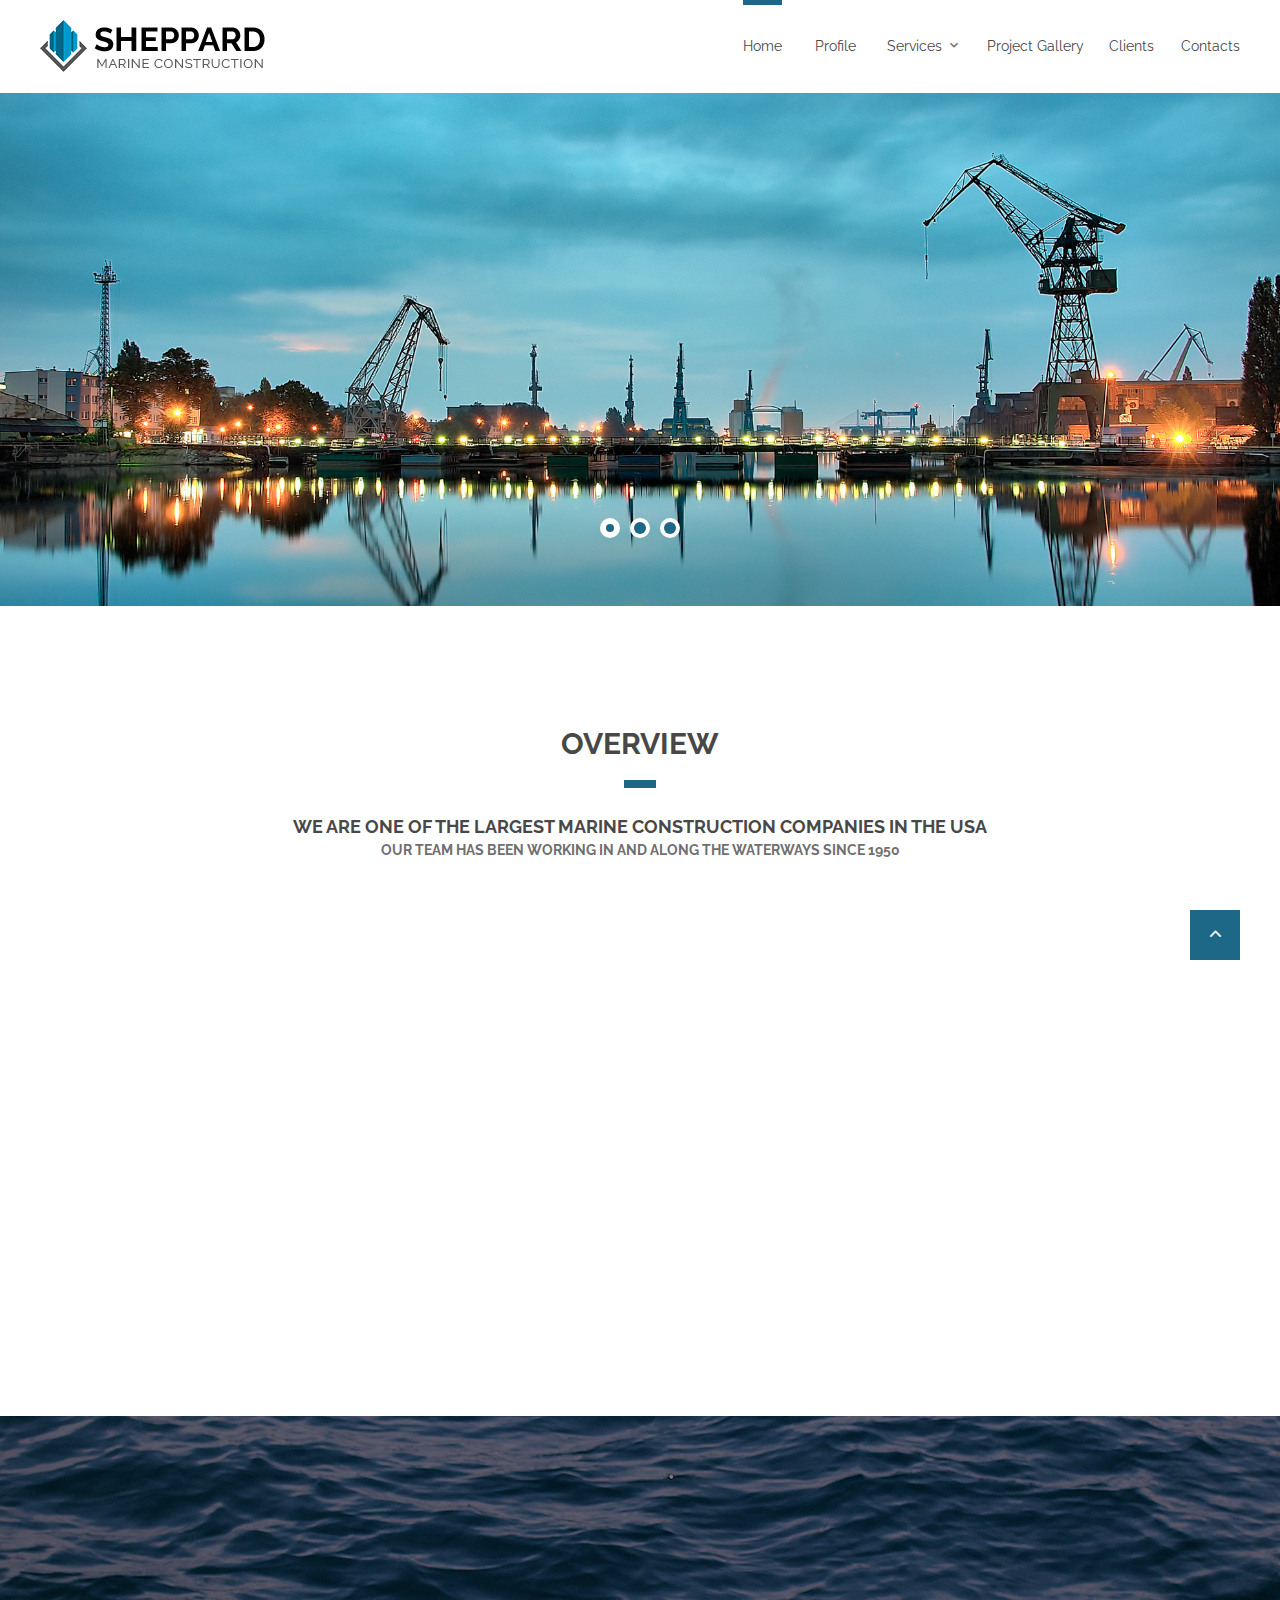
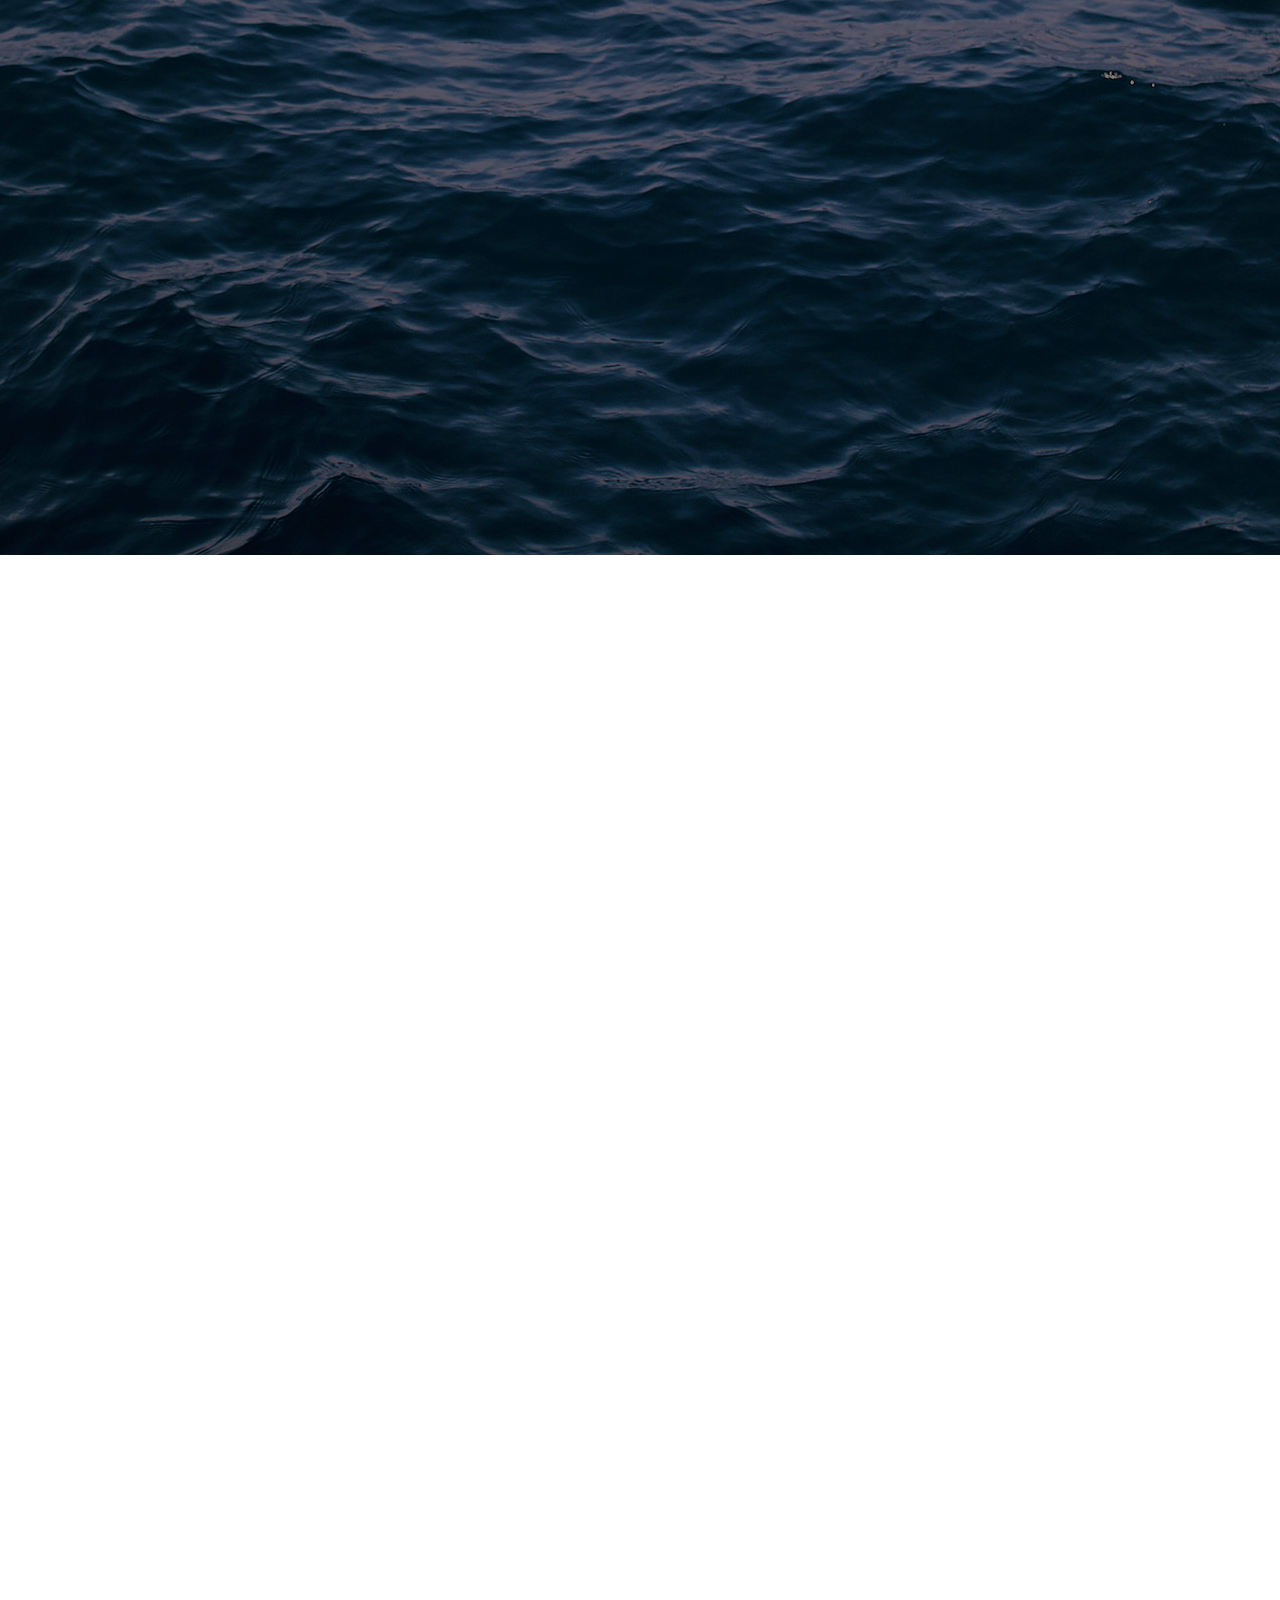
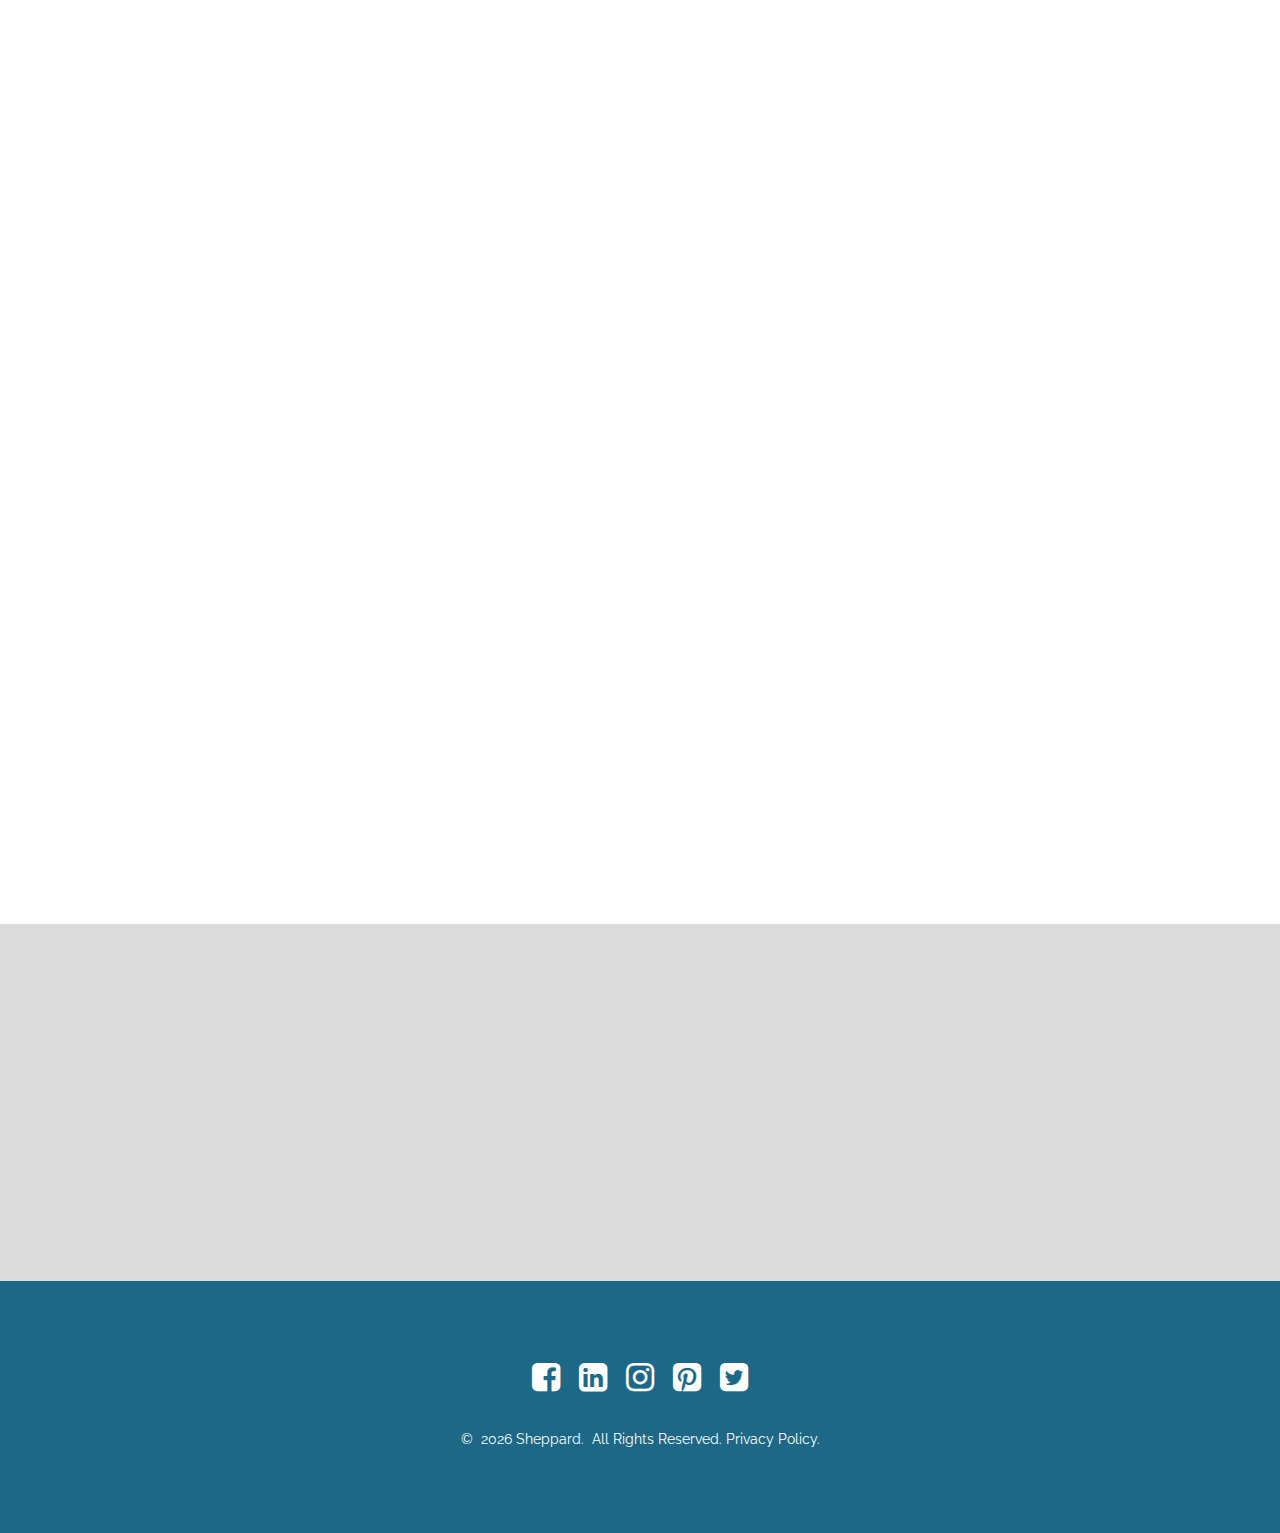
==== index.html @ fbad71cb "update" ====
<!DOCTYPE html>
<html class="wide wow-animation" lang="en">
  <head>
    <title>Home</title>
    <meta charset="utf-8">
    <meta name="viewport" content="width=device-width, height=device-height, initial-scale=1.0">
    <meta http-equiv="X-UA-Compatible" content="IE=edge">
    <link rel="icon" href="images/favicon.ico" type="image/x-icon">
    <link rel="stylesheet" type="text/css" href="https://fonts.googleapis.com/css?family=Roboto+Condensed:400italic%7CRaleway:400,700">
    <link rel="stylesheet" href="css/bootstrap.css">
    <link rel="stylesheet" href="css/fonts.css">
    <link rel="stylesheet" href="css/style.css">
    <style>.ie-panel{display: none;background: #212121;padding: 10px 0;box-shadow: 3px 3px 5px 0 rgba(0,0,0,.3);clear: both;text-align:center;position: relative;z-index: 1;} html.ie-10 .ie-panel, html.lt-ie-10 .ie-panel {display: block;}</style>
  </head>
  <body>
    <div class="ie-panel"><a href="http://windows.microsoft.com/en-US/internet-explorer/"><img src="images/ie8-panel/warning_bar_0000_us.jpg" height="42" width="820" alt="You are using an outdated browser. For a faster, safer browsing experience, upgrade for free today."></a></div>
    <div class="preloader">
      <div class="preloader-body">
        <div class="cssload-container">
          <div class="cssload-speeding-wheel"></div>
        </div>
        <p>Loading...</p>
      </div>
    </div>
    <div class="page">
      <!--Header-->
      <header class="section page-header">
        <!--RD Navbar-->
        <div class="rd-navbar-wrap">
          <nav class="rd-navbar rd-navbar-classic" data-layout="rd-navbar-fixed" data-sm-layout="rd-navbar-fixed" data-md-layout="rd-navbar-fixed" data-md-device-layout="rd-navbar-fixed" data-lg-layout="rd-navbar-static" data-lg-device-layout="rd-navbar-static" data-xl-layout="rd-navbar-static" data-xl-device-layout="rd-navbar-static" data-lg-stick-up-offset="46px" data-xl-stick-up-offset="46px" data-xxl-stick-up-offset="46px" data-lg-stick-up="true" data-xl-stick-up="true" data-xxl-stick-up="true">
            <div class="rd-navbar-main-outer">
              <div class="rd-navbar-main">
                <!--RD Navbar Panel-->
                <div class="rd-navbar-panel">
                  <!--RD Navbar Toggle-->
                  <button class="rd-navbar-toggle" data-rd-navbar-toggle=".rd-navbar-nav-wrap"><span></span></button>
                  <!--RD Navbar Brand-->
                  <div class="rd-navbar-brand">
                    <!--Brand--><a class="brand" href="index.html"><img class="brand-logo-dark" src="images/logo-default-225x52.png" alt="" width="112" height="26"/><img class="brand-logo-light" src="images/logo-default-225x52.png" alt="" width="112" height="26"/></a>
                  </div>
                </div>
                <div class="rd-navbar-main-element">
                  <div class="rd-navbar-nav-wrap">
                    <ul class="rd-navbar-nav">
                      <li class="rd-nav-item active"><a class="rd-nav-link" href="index.html">Home</a>
                      </li>
                      <li class="rd-nav-item"><a class="rd-nav-link" href="profile.html">Profile</a>
                      </li>
                      <li class="rd-nav-item"><a class="rd-nav-link" href="services.html">Services</a>
                        <ul class="rd-menu rd-navbar-dropdown">
                          <li class="rd-dropdown-item"><a class="rd-dropdown-link" href="privacy-policy.html">Privacy Policy</a>
                          </li>
                          <li class="rd-dropdown-item"><a class="rd-dropdown-link" href="#">News</a>
                          </li>
                          <li class="rd-dropdown-item"><a class="rd-dropdown-link" href="#">Event</a>
                          </li>
                          <li class="rd-dropdown-item"><a class="rd-dropdown-link" href="#">Prices</a>
                          </li>
                        </ul>
                      </li>
                      <li class="rd-nav-item"><a class="rd-nav-link" href="project-gallery.html">Project Gallery</a>
                      </li>
                      <li class="rd-nav-item"><a class="rd-nav-link" href="clients.html">Clients</a>
                      </li>
                      <li class="rd-nav-item"><a class="rd-nav-link" href="contacts.html">Contacts</a>
                      </li>
                    </ul>
                  </div>
                </div>
              </div>
            </div>
          </nav>
        </div>
      </header>
      <!--Swiper-->
      <section class="section swiper-container swiper-slider swiper-slider-1 swiper-slider-simple" data-loop="true" data-autoplay="5000" data-simulate-touch="false" data-nav="false">
        <div class="swiper-wrapper text-center">
          <div class="swiper-slide context-dark" data-slide-bg="images/slide-1-1980x915.jpg"></div>
          <div class="swiper-slide context-dark" data-slide-bg="images/slide-2-1980x915.jpg"></div>
          <div class="swiper-slide context-dark" data-slide-bg="images/slide-3-1980x915.jpg"></div>
        </div>
        <!--Swiper Pagination-->
        <div class="swiper-pagination"></div>
      </section>
      <!-- Overview-->
      <section class="section section-lg">
        <div class="container">
          <div class="row justify-content-center">
            <div class="col-lg-8 col-md-10 col-12 text-center">
              <h2 class="heading-divided d-inline-block wow fadeInRight">overview</h2>
              <h4 class="offset-top-25 wow fadeInLeft" data-wow-delay="0.1s">We are one of the largest marine construction companies in the USA</h4>
              <h6 class="text-gray-light wow fadeInRight" data-wow-delay="0.2s">Our team has been working in and along the waterways since 1950</h6>
              <p class="offset-top-40 wow fadeInLeft" data-wow-delay="0.3s">Sheppard’s water- and land-based solutions strengthen the country’s infrastructure through well-built ports, bridges, and tunnels. Having successfully completed several major complex and challenging marine construction projects, the firm has earned a reputation for safety, excellence, and quality. Whether building piers, revetments, stone structures, or bridges, we apply our marine construction expertise to deliver state-of-the-art solutions.</p>
            </div>
          </div>
        </div>
        <div class="container">
          <div class="row row-30 justify-content-center">
            <div class="col-lg-3 col-md-6 col-sm-8 col-12 wow fadeInUp">
              <div class="pentagon-wrap">
                <div class="pentagon-content">
                  <svg version="1.1" xmlns="http://www.w3.org/2000/svg" x="0px" y="0px" viewBox="0 0 134 116" xml:space="preserve" width="134" height="116">
                    <g>
                      <polygon class="polygon" stroke="#000000" points="34.4,114.5 1.7,58 34.4,1.5 99.6,1.5 132.3,58 99.6,114.5"></polygon>
                      <path d="M35.2,3l63.5,0l31.8,55l-31.8,55l-63.5,0L3.5,58L35.2,3 M33.5,0L0,58l33.5,58l67,0L134,58L100.5,0L33.5,0L33.5,0z"></path>
                    </g>
                    <g>
                      <path class="stroke-inside" d="M94.7,9.8l27.9,48.1l-27.7,48.2l-55.6,0.1L11.4,58.1L39.1,9.9L94.7,9.8 M96.4,6.8l-59,0.1L8,58.1l29.6,51.1l59-0.1L126,57.9L96.4,6.8L96.4,6.8z"></path>
                    </g>
                  </svg><span class="icon icon-lg linearicons-anchor"></span>
                </div>
                <div class="pentagon-description">
                  <h6>Quality</h6>
                  <p>From the finest materials to the greatest people, we take the quality seriously.</p><a class="link-modern" href="#">read more</a>
                </div>
              </div>
            </div>
            <div class="col-lg-3 col-md-6 col-sm-8 col-12 wow fadeInUp" data-wow-delay="0.1s">
              <div class="pentagon-wrap">
                <div class="pentagon-content">
                  <svg version="1.1" xmlns="http://www.w3.org/2000/svg" x="0px" y="0px" viewBox="0 0 134 116" xml:space="preserve" width="134" height="116">
                    <g>
                      <polygon class="polygon" stroke="#000000" points="34.4,114.5 1.7,58 34.4,1.5 99.6,1.5 132.3,58 99.6,114.5"></polygon>
                      <path d="M35.2,3l63.5,0l31.8,55l-31.8,55l-63.5,0L3.5,58L35.2,3 M33.5,0L0,58l33.5,58l67,0L134,58L100.5,0L33.5,0L33.5,0z"></path>
                    </g>
                    <g>
                      <path class="stroke-inside" d="M94.7,9.8l27.9,48.1l-27.7,48.2l-55.6,0.1L11.4,58.1L39.1,9.9L94.7,9.8 M96.4,6.8l-59,0.1L8,58.1l29.6,51.1l59-0.1L126,57.9L96.4,6.8L96.4,6.8z"></path>
                    </g>
                  </svg><span class="icon icon-lg linearicons-ship2"></span>
                </div>
                <div class="pentagon-description">
                  <h6>Experience</h6>
                  <p>With decades of experience in marine construction, we can complete any tasks.</p><a class="link-modern" href="#">read more</a>
                </div>
              </div>
            </div>
            <div class="col-lg-3 col-md-6 col-sm-8 col-12 wow fadeInUp" data-wow-delay="0.2s">
              <div class="pentagon-wrap">
                <div class="pentagon-content">
                  <svg version="1.1" xmlns="http://www.w3.org/2000/svg" x="0px" y="0px" viewBox="0 0 134 116" xml:space="preserve" width="134" height="116">
                    <g>
                      <polygon class="polygon" stroke="#000000" points="34.4,114.5 1.7,58 34.4,1.5 99.6,1.5 132.3,58 99.6,114.5"></polygon>
                      <path d="M35.2,3l63.5,0l31.8,55l-31.8,55l-63.5,0L3.5,58L35.2,3 M33.5,0L0,58l33.5,58l67,0L134,58L100.5,0L33.5,0L33.5,0z"></path>
                    </g>
                    <g>
                      <path class="stroke-inside" d="M94.7,9.8l27.9,48.1l-27.7,48.2l-55.6,0.1L11.4,58.1L39.1,9.9L94.7,9.8 M96.4,6.8l-59,0.1L8,58.1l29.6,51.1l59-0.1L126,57.9L96.4,6.8L96.4,6.8z"></path>
                    </g>
                  </svg><span class="icon icon-lg linearicons-map-marker-check"></span>
                </div>
                <div class="pentagon-description">
                  <h6>dedication</h6>
                  <p>Dedication to our customers drives us and pays off handsomely in reputation.</p><a class="link-modern" href="#">read more</a>
                </div>
              </div>
            </div>
            <div class="col-lg-3 col-md-6 col-sm-8 col-12 wow fadeInUp" data-wow-delay="0.3s">
              <div class="pentagon-wrap">
                <div class="pentagon-content">
                  <svg version="1.1" xmlns="http://www.w3.org/2000/svg" x="0px" y="0px" viewBox="0 0 134 116" xml:space="preserve" width="134" height="116">
                    <g>
                      <polygon class="polygon" stroke="#000000" points="34.4,114.5 1.7,58 34.4,1.5 99.6,1.5 132.3,58 99.6,114.5"></polygon>
                      <path d="M35.2,3l63.5,0l31.8,55l-31.8,55l-63.5,0L3.5,58L35.2,3 M33.5,0L0,58l33.5,58l67,0L134,58L100.5,0L33.5,0L33.5,0z"></path>
                    </g>
                    <g>
                      <path class="stroke-inside" d="M94.7,9.8l27.9,48.1l-27.7,48.2l-55.6,0.1L11.4,58.1L39.1,9.9L94.7,9.8 M96.4,6.8l-59,0.1L8,58.1l29.6,51.1l59-0.1L126,57.9L96.4,6.8L96.4,6.8z"></path>
                    </g>
                  </svg><span class="icon icon-lg linearicons-power"></span>
                </div>
                <div class="pentagon-description">
                  <h6>Reputation</h6>
                  <p>With 50+ years in the industry, we are  renowned leaders of marine construction.</p><a class="link-modern" href="#">read more</a>
                </div>
              </div>
            </div>
          </div>
        </div>
      </section>
      <!-- Latest News-->
      <section class="parallax-container section" data-parallax-img="images/../images/bg-primary.jpg">
        <div class="parallax-content section-lg context-dark">
          <div class="container">
            <div class="row row-50 justify-content-center justify-lg-content-between row-narrow-60">
              <div class="col-12 text-center wow fadeInRight">
                <h2 class="heading-divided d-inline-block">latest news</h2>
              </div>
              <div class="col-lg-6 col-sm-10 col-12 wow fadeInLeft">
                <div class="post-classic">
                  <div class="post-date"><span class="font-weight-bold">25.06</span></div>
                  <div class="post-description">
                    <h6><a href="#">The Science Behind Radial Gate Tensioning</a></h6>
                    <p>At Sheppard, we have worked on many different kinds of dams of various sizes and functions. As very few new dams are built each year in the U.S., most of our work consists of rehabilitation and repairs. Dams are built...</p><a class="link-modern-white" href="#">read more</a>
                  </div>
                </div>
              </div>
              <div class="col-lg-6 col-sm-10 col-12 col-12 wow fadeInRight">
                <div class="post-classic">
                  <div class="post-date"><span class="font-weight-bold">23.06</span></div>
                  <div class="post-description">
                    <h6><a href="#">The Basics of Using Polymers on Dredging Projects</a></h6>
                    <p>One of the biggest challenges on a dredging project is managing the water that is excavated and transported with the sediment. On hydraulic dredging jobs where sediment and water are pumped through a pipeline as...</p><a class="link-modern-white" href="#">read more</a>
                  </div>
                </div>
              </div>
              <div class="col-lg-6 col-sm-10 col-12 col-12 wow fadeInLeft">
                <div class="post-classic">
                  <div class="post-date"><span class="font-weight-bold">15.06</span></div>
                  <div class="post-description">
                    <h6><a href="#">7 Cost-Drivers of a Dredging Project</a></h6>
                    <p>Dredging projects are complex affairs that involve many components and significant planning before execution. The intricacy of these projects means that pricing is often multifaceted. Here are seven common areas that...</p><a class="link-modern-white" href="#">read more</a>
                  </div>
                </div>
              </div>
              <div class="col-lg-6 col-sm-10 col-12 col-12 wow fadeInRight">
                <div class="post-classic">
                  <div class="post-date"><span class="font-weight-bold">12.06</span></div>
                  <div class="post-description">
                    <h6><a href="#">4 Basic Steps of a Wetland Restoration</a></h6>
                    <p>Our experience in wetland habitat restoration began 30 years ago with the Upper Mississippi River Restoration Program (UMRR), the largest restoration program ever undertaken on a major waterway, worldwide.  Since then...</p><a class="link-modern-white" href="#">read more</a>
                  </div>
                </div>
              </div>
            </div>
          </div>
        </div>
      </section>
      <!--Services-->
      <section class="section section-lg pb-md-0">
        <div class="container">
          <div class="row row-30">
            <div class="col-12 text-center wow fadeInRight">
              <h2 class="heading-divided d-inline-block">services</h2>
            </div>
            <div class="col-lg-4 col-md-6 col-12 wow fadeInLeft">
              <div class="service-box">
                <div class="service-circle"><span class="icon linearicons-cog"></span></div>
                <div class="service-description">
                  <h6>Pier and Abutment Repairs</h6>
                  <p>Our ability to work both above and below the waterline allows us to make repairs to concrete, masonry, and steel structures, either with or without a cofferdam.</p>
                </div>
              </div>
            </div>
            <div class="col-lg-4 col-md-6 col-12 wow fadeInLeft" data-wow-delay="0.1s">
              <div class="service-box">
                <div class="service-circle"><span class="icon linearicons-wrench"></span></div>
                <div class="service-description">
                  <h6>Dock Structures</h6>
                  <p>Our team specializes in dock structures ranging from dry and liquid bulk terminals to heavy lift docks and cellular structures as well as the mooring and fleeting structures.</p>
                </div>
              </div>
            </div>
            <div class="col-lg-4 col-md-6 col-12 wow fadeInLeft" data-wow-delay="0.2s">
              <div class="service-box">
                <div class="service-circle"><span class="icon linearicons-lifebuoy"></span></div>
                <div class="service-description">
                  <h6>Dredging</h6>
                  <p>Sheppard can provide both mechanical and hydraulic dredging options. From mass removal to surgical dredging, we have everything required for your project.</p>
                </div>
              </div>
            </div>
            <div class="col-lg-4 col-md-6 col-12 wow fadeInLeft">
              <div class="service-box">
                <div class="service-circle"><span class="icon linearicons-shield-check"></span></div>
                <div class="service-description">
                  <h6>Cofferdam Construction</h6>
                  <p>One of the services we offer is the construction and installation of cofferdams. We can also perform the repair work on various marine structures and area cleanup.</p>
                </div>
              </div>
            </div>
            <div class="col-lg-4 col-md-6 col-12 wow fadeInLeft" data-wow-delay="0.1s">
              <div class="service-box">
                <div class="service-circle"><span class="icon linearicons-sun"></span></div>
                <div class="service-description">
                  <h6>Deep Foundations</h6>
                  <p>Our deep foundation structures support electrical towers, buildings, bridges, and more. This includes cellular structures, reinforced seawalls, and cofferdams.</p>
                </div>
              </div>
            </div>
            <div class="col-lg-4 col-md-6 col-12 wow fadeInLeft" data-wow-delay="0.2s">
              <div class="service-box">
                <div class="service-circle"><span class="icon linearicons-earth"></span></div>
                <div class="service-description">
                  <h6>underwater Inspections</h6>
                  <p>We provide high-quality dive inspections with experienced certified commercial divers, underwater acoustic imaging, and high-resolution hydrographic surveys. </p>
                </div>
              </div>
            </div>
          </div>
        </div>
      </section>
      <!--Latest Projects-->
      <section class="section section-lg">
        <div class="container">
          <div class="row">
            <div class="col-12 text-center">
              <h2 class="text-black heading-divided d-inline-block wow fadeInRight">Our latest projects</h2>
            </div>
          </div>
        </div>
        <div class="container context-dark">
          <div class="row no-gutters">
            <div class="col-12 fadeInDown wow"><a class="project-box" href="#"><img src="images/project-1-1170x589.jpg" alt="" width="1170" height="294"/>
                <div class="project-title">
                  <h3>port of new york and New Jersey</h3>
                  <h6>Terminal and Dock Repair</h6>
                </div></a></div>
            <div class="col-md-6 col-sm-12 wow fadeInLeft"><a class="project-box" href="#"><img src="images/project-2-585x419.jpg" alt="" width="585" height="209"/>
                <div class="project-title">
                  <h3>Port of Texas City</h3>
                  <h6>Cofferdam Construction</h6>
                </div></a></div>
            <div class="col-md-6 col-sm-12 wow fadeInRight"><a class="project-box" href="#"><img src="images/project-3-585x419.jpg" alt="" width="585" height="209"/>
                <div class="project-title">
                  <h3>Port of Huntington Tri-state</h3>
                  <h6>Abutment Repair</h6>
                </div></a></div>
          </div>
        </div>
      </section>
      <!--Our clients-->
      <section class="section section-md bg-gray-lighten">
        <div class="container">
          <div class="row">
            <div class="col-12 text-center">
              <h2 class="text-black heading-divided d-inline-block wow fadeInRight">our Clients</h2>
            </div>
          </div>
          <div class="row row-20 text-center">
            <div class="col-lg-3 col-sm-6 wow fadeInLeft"><a class="brand-wrap" href="#"><img src="images/brand-1-119x42.png" alt="" width="119" height="21"/></a></div>
            <div class="col-lg-3 col-sm-6 wow fadeInLeft" data-wow-delay=".1s"><a class="brand-wrap" href="#"><img src="images/brand-2-167x37.png" alt="" width="167" height="18"/></a></div>
            <div class="col-lg-3 col-sm-6 wow fadeInLeft" data-wow-delay=".2s"><a class="brand-wrap" href="#"><img src="images/brand-3-118x50.png" alt="" width="118" height="25"/></a></div>
            <div class="col-lg-3 col-sm-6 wow fadeInLeft" data-wow-delay=".3s"><a class="brand-wrap" href="#"><img src="images/brand-4-96x57.png" alt="" width="96" height="28"/></a></div>
          </div>
        </div>
      </section>
      <!--Footer classic-->
      <footer class="section footer-classic context-dark section-lg">
        <div class="container">
          <div class="row">
            <div class="col-12">
              <div class="footer-info">
                <ul class="social-list">
                  <li><a href="#"><span class="icon fa-facebook-square"></span></a></li>
                  <li><a href="#"><span class="icon fa-linkedin-square"></span></a></li>
                  <li><a href="#"><span class="icon fa-instagram"></span></a></li>
                  <li><a href="#"><span class="icon fa-pinterest-square"></span></a></li>
                  <li><a href="#"><span class="icon fa-twitter-square"></span></a></li>
                </ul>
                <p class="text-center rights"><span>&copy;&nbsp; </span><span class="copyright-year"></span><span>&nbsp;</span><span>Sheppard</span><span>.&nbsp;</span><span>&nbsp;</span><span>All Rights Reserved.</span><span>&nbsp;</span><a href="privacy-policy.html">Privacy Policy</a>. </p>
              </div>
            </div>
          </div>
        </div>
      </footer>
    </div>
    <div class="snackbars" id="form-output-global"></div>
    <script src="js/core.min.js"></script>
    <script src="js/script.js"></script>
  </body>
</html>
---- css/fonts.css ----
/** @group Fonts *//** @section Font Awesome Icons 4.7.0 */@font-face {	font-family: 'FontAwesome';	src: url("../fonts/fontawesome-webfont.eot?v=4.7.0");	src: url("../fonts/fontawesome-webfont.eot?#iefix&v=4.7.0") format("embedded-opentype"), url("../fonts/fontawesome-webfont.woff2?v=4.7.0") format("woff2"), url("../fonts/fontawesome-webfont.woff?v=4.7.0") format("woff"), url("../fonts/fontawesome-webfont.ttf?v=4.7.0") format("truetype"), url("../fonts/fontawesome-webfont.svg?v=4.7.0#fontawesomeregular") format("svg");	font-weight: normal;	font-style: normal;}.fa {	display: inline-block;	font-family: 'FontAwesome';	font-size: inherit;	text-rendering: auto;	-webkit-font-smoothing: antialiased;	-moz-osx-font-smoothing: grayscale;}[class*='fa-']:before {	font-weight: 400;	font-family: 'FontAwesome';}/* makes the font 33% larger relative to the icon container */.fa-lg {	font-size: 1.33333333em;	line-height: 0.75em;	vertical-align: -15%;}.fa-2x {	font-size: 2em;}.fa-3x {	font-size: 3em;}.fa-4x {	font-size: 4em;}.fa-5x {	font-size: 5em;}.fa-fw {	width: 1.28571429em;	text-align: center;}.fa-ul {	padding-left: 0;	margin-left: 2.14285714em;	list-style-type: none;}.fa-ul > li {	position: relative;}.fa-li {	position: absolute;	left: -2.14285714em;	width: 2.14285714em;	top: 0.14285714em;	text-align: center;}.fa-li.fa-lg {	left: -1.85714286em;}.fa-border {	padding: .2em .25em .15em;	border: solid 0.08em #eeeeee;	border-radius: .1em;}.fa-pull-left {	float: left;}.fa-pull-right {	float: right;}.fa.fa-pull-left {	margin-right: .3em;}.fa.fa-pull-right {	margin-left: .3em;}/* Deprecated as of 4.4.0 */.pull-right {	float: right;}.pull-left {	float: left;}.fa.pull-left {	margin-right: .3em;}.fa.pull-right {	margin-left: .3em;}.fa-spin {	-webkit-animation: fa-spin 2s infinite linear;	animation: fa-spin 2s infinite linear;}.fa-pulse {	-webkit-animation: fa-spin 1s infinite steps(8);	animation: fa-spin 1s infinite steps(8);}@-webkit-keyframes fa-spin {	0% {		-webkit-transform: rotate(0deg);		transform: rotate(0deg);	}	100% {		-webkit-transform: rotate(359deg);		transform: rotate(359deg);	}}@keyframes fa-spin {	0% {		-webkit-transform: rotate(0deg);		transform: rotate(0deg);	}	100% {		-webkit-transform: rotate(359deg);		transform: rotate(359deg);	}}.fa-rotate-90 {	-ms-filter: "progid:DXImageTransform.Microsoft.BasicImage(rotation=1)";	-webkit-transform: rotate(90deg);	-ms-transform: rotate(90deg);	transform: rotate(90deg);}.fa-rotate-180 {	-ms-filter: "progid:DXImageTransform.Microsoft.BasicImage(rotation=2)";	-webkit-transform: rotate(180deg);	-ms-transform: rotate(180deg);	transform: rotate(180deg);}.fa-rotate-270 {	-ms-filter: "progid:DXImageTransform.Microsoft.BasicImage(rotation=3)";	-webkit-transform: rotate(270deg);	-ms-transform: rotate(270deg);	transform: rotate(270deg);}.fa-flip-horizontal {	-ms-filter: "progid:DXImageTransform.Microsoft.BasicImage(rotation=0, mirror=1)";	-webkit-transform: scale(-1, 1);	-ms-transform: scale(-1, 1);	transform: scale(-1, 1);}.fa-flip-vertical {	-ms-filter: "progid:DXImageTransform.Microsoft.BasicImage(rotation=2, mirror=1)";	-webkit-transform: scale(1, -1);	-ms-transform: scale(1, -1);	transform: scale(1, -1);}:root .fa-rotate-90,:root .fa-rotate-180,:root .fa-rotate-270,:root .fa-flip-horizontal,:root .fa-flip-vertical {	filter: none;}.fa-stack {	position: relative;	display: inline-block;	width: 2em;	height: 2em;	line-height: 2em;	vertical-align: middle;}.fa-stack-1x,.fa-stack-2x {	position: absolute;	left: 0;	width: 100%;	text-align: center;}.fa-stack-1x {	line-height: inherit;}.fa-stack-2x {	font-size: 2em;}.fa-inverse {	color: #ffffff;}/* Font Awesome uses the Unicode Private Use Area (PUA) to ensure screen
   readers do not read off random characters that represent icons */.fa-glass:before {	content: "\f000";}.fa-music:before {	content: "\f001";}.fa-search:before {	content: "\f002";}.fa-envelope-o:before {	content: "\f003";}.fa-heart:before {	content: "\f004";}.fa-star:before {	content: "\f005";}.fa-star-o:before {	content: "\f006";}.fa-user:before {	content: "\f007";}.fa-film:before {	content: "\f008";}.fa-th-large:before {	content: "\f009";}.fa-th:before {	content: "\f00a";}.fa-th-list:before {	content: "\f00b";}.fa-check:before {	content: "\f00c";}.fa-remove:before,.fa-close:before,.fa-times:before {	content: "\f00d";}.fa-search-plus:before {	content: "\f00e";}.fa-search-minus:before {	content: "\f010";}.fa-power-off:before {	content: "\f011";}.fa-signal:before {	content: "\f012";}.fa-gear:before,.fa-cog:before {	content: "\f013";}.fa-trash-o:before {	content: "\f014";}.fa-home:before {	content: "\f015";}.fa-file-o:before {	content: "\f016";}.fa-clock-o:before {	content: "\f017";}.fa-road:before {	content: "\f018";}.fa-download:before {	content: "\f019";}.fa-arrow-circle-o-down:before {	content: "\f01a";}.fa-arrow-circle-o-up:before {	content: "\f01b";}.fa-inbox:before {	content: "\f01c";}.fa-play-circle-o:before {	content: "\f01d";}.fa-rotate-right:before,.fa-repeat:before {	content: "\f01e";}.fa-refresh:before {	content: "\f021";}.fa-list-alt:before {	content: "\f022";}.fa-lock:before {	content: "\f023";}.fa-flag:before {	content: "\f024";}.fa-headphones:before {	content: "\f025";}.fa-volume-off:before {	content: "\f026";}.fa-volume-down:before {	content: "\f027";}.fa-volume-up:before {	content: "\f028";}.fa-qrcode:before {	content: "\f029";}.fa-barcode:before {	content: "\f02a";}.fa-tag:before {	content: "\f02b";}.fa-tags:before {	content: "\f02c";}.fa-book:before {	content: "\f02d";}.fa-bookmark:before {	content: "\f02e";}.fa-print:before {	content: "\f02f";}.fa-camera:before {	content: "\f030";}.fa-font:before {	content: "\f031";}.fa-bold:before {	content: "\f032";}.fa-italic:before {	content: "\f033";}.fa-text-height:before {	content: "\f034";}.fa-text-width:before {	content: "\f035";}.fa-align-left:before {	content: "\f036";}.fa-align-center:before {	content: "\f037";}.fa-align-right:before {	content: "\f038";}.fa-align-justify:before {	content: "\f039";}.fa-list:before {	content: "\f03a";}.fa-dedent:before,.fa-outdent:before {	content: "\f03b";}.fa-indent:before {	content: "\f03c";}.fa-video-camera:before {	content: "\f03d";}.fa-photo:before,.fa-image:before,.fa-picture-o:before {	content: "\f03e";}.fa-pencil:before {	content: "\f040";}.fa-map-marker:before {	content: "\f041";}.fa-adjust:before {	content: "\f042";}.fa-tint:before {	content: "\f043";}.fa-edit:before,.fa-pencil-square-o:before {	content: "\f044";}.fa-share-square-o:before {	content: "\f045";}.fa-check-square-o:before {	content: "\f046";}.fa-arrows:before {	content: "\f047";}.fa-step-backward:before {	content: "\f048";}.fa-fast-backward:before {	content: "\f049";}.fa-backward:before {	content: "\f04a";}.fa-play:before {	content: "\f04b";}.fa-pause:before {	content: "\f04c";}.fa-stop:before {	content: "\f04d";}.fa-forward:before {	content: "\f04e";}.fa-fast-forward:before {	content: "\f050";}.fa-step-forward:before {	content: "\f051";}.fa-eject:before {	content: "\f052";}.fa-chevron-left:before {	content: "\f053";}.fa-chevron-right:before {	content: "\f054";}.fa-plus-circle:before {	content: "\f055";}.fa-minus-circle:before {	content: "\f056";}.fa-times-circle:before {	content: "\f057";}.fa-check-circle:before {	content: "\f058";}.fa-question-circle:before {	content: "\f059";}.fa-info-circle:before {	content: "\f05a";}.fa-crosshairs:before {	content: "\f05b";}.fa-times-circle-o:before {	content: "\f05c";}.fa-check-circle-o:before {	content: "\f05d";}.fa-ban:before {	content: "\f05e";}.fa-arrow-left:before {	content: "\f060";}.fa-arrow-right:before {	content: "\f061";}.fa-arrow-up:before {	content: "\f062";}.fa-arrow-down:before {	content: "\f063";}.fa-mail-forward:before,.fa-share:before {	content: "\f064";}.fa-expand:before {	content: "\f065";}.fa-compress:before {	content: "\f066";}.fa-plus:before {	content: "\f067";}.fa-minus:before {	content: "\f068";}.fa-asterisk:before {	content: "\f069";}.fa-exclamation-circle:before {	content: "\f06a";}.fa-gift:before {	content: "\f06b";}.fa-leaf:before {	content: "\f06c";}.fa-fire:before {	content: "\f06d";}.fa-eye:before {	content: "\f06e";}.fa-eye-slash:before {	content: "\f070";}.fa-warning:before,.fa-exclamation-triangle:before {	content: "\f071";}.fa-plane:before {	content: "\f072";}.fa-calendar:before {	content: "\f073";}.fa-random:before {	content: "\f074";}.fa-comment:before {	content: "\f075";}.fa-magnet:before {	content: "\f076";}.fa-chevron-up:before {	content: "\f077";}.fa-chevron-down:before {	content: "\f078";}.fa-retweet:before {	content: "\f079";}.fa-shopping-cart:before {	content: "\f07a";}.fa-folder:before {	content: "\f07b";}.fa-folder-open:before {	content: "\f07c";}.fa-arrows-v:before {	content: "\f07d";}.fa-arrows-h:before {	content: "\f07e";}.fa-bar-chart-o:before,.fa-bar-chart:before {	content: "\f080";}.fa-twitter-square:before {	content: "\f081";}.fa-facebook-square:before {	content: "\f082";}.fa-camera-retro:before {	content: "\f083";}.fa-key:before {	content: "\f084";}.fa-gears:before,.fa-cogs:before {	content: "\f085";}.fa-comments:before {	content: "\f086";}.fa-thumbs-o-up:before {	content: "\f087";}.fa-thumbs-o-down:before {	content: "\f088";}.fa-star-half:before {	content: "\f089";}.fa-heart-o:before {	content: "\f08a";}.fa-sign-out:before {	content: "\f08b";}.fa-linkedin-square:before {	content: "\f08c";}.fa-thumb-tack:before {	content: "\f08d";}.fa-external-link:before {	content: "\f08e";}.fa-sign-in:before {	content: "\f090";}.fa-trophy:before {	content: "\f091";}.fa-github-square:before {	content: "\f092";}.fa-upload:before {	content: "\f093";}.fa-lemon-o:before {	content: "\f094";}.fa-phone:before {	content: "\f095";}.fa-square-o:before {	content: "\f096";}.fa-bookmark-o:before {	content: "\f097";}.fa-phone-square:before {	content: "\f098";}.fa-twitter:before {	content: "\f099";}.fa-facebook-f:before,.fa-facebook:before {	content: "\f09a";}.fa-github:before {	content: "\f09b";}.fa-unlock:before {	content: "\f09c";}.fa-credit-card:before {	content: "\f09d";}.fa-feed:before,.fa-rss:before {	content: "\f09e";}.fa-hdd-o:before {	content: "\f0a0";}.fa-bullhorn:before {	content: "\f0a1";}.fa-bell:before {	content: "\f0f3";}.fa-certificate:before {	content: "\f0a3";}.fa-hand-o-right:before {	content: "\f0a4";}.fa-hand-o-left:before {	content: "\f0a5";}.fa-hand-o-up:before {	content: "\f0a6";}.fa-hand-o-down:before {	content: "\f0a7";}.fa-arrow-circle-left:before {	content: "\f0a8";}.fa-arrow-circle-right:before {	content: "\f0a9";}.fa-arrow-circle-up:before {	content: "\f0aa";}.fa-arrow-circle-down:before {	content: "\f0ab";}.fa-globe:before {	content: "\f0ac";}.fa-wrench:before {	content: "\f0ad";}.fa-tasks:before {	content: "\f0ae";}.fa-filter:before {	content: "\f0b0";}.fa-briefcase:before {	content: "\f0b1";}.fa-arrows-alt:before {	content: "\f0b2";}.fa-group:before,.fa-users:before {	content: "\f0c0";}.fa-chain:before,.fa-link:before {	content: "\f0c1";}.fa-cloud:before {	content: "\f0c2";}.fa-flask:before {	content: "\f0c3";}.fa-cut:before,.fa-scissors:before {	content: "\f0c4";}.fa-copy:before,.fa-files-o:before {	content: "\f0c5";}.fa-paperclip:before {	content: "\f0c6";}.fa-save:before,.fa-floppy-o:before {	content: "\f0c7";}.fa-square:before {	content: "\f0c8";}.fa-navicon:before,.fa-reorder:before,.fa-bars:before {	content: "\f0c9";}.fa-list-ul:before {	content: "\f0ca";}.fa-list-ol:before {	content: "\f0cb";}.fa-strikethrough:before {	content: "\f0cc";}.fa-underline:before {	content: "\f0cd";}.fa-table:before {	content: "\f0ce";}.fa-magic:before {	content: "\f0d0";}.fa-truck:before {	content: "\f0d1";}.fa-pinterest:before {	content: "\f0d2";}.fa-pinterest-square:before {	content: "\f0d3";}.fa-google-plus-square:before {	content: "\f0d4";}.fa-google-plus:before {	content: "\f0d5";}.fa-money:before {	content: "\f0d6";}.fa-caret-down:before {	content: "\f0d7";}.fa-caret-up:before {	content: "\f0d8";}.fa-caret-left:before {	content: "\f0d9";}.fa-caret-right:before {	content: "\f0da";}.fa-columns:before {	content: "\f0db";}.fa-unsorted:before,.fa-sort:before {	content: "\f0dc";}.fa-sort-down:before,.fa-sort-desc:before {	content: "\f0dd";}.fa-sort-up:before,.fa-sort-asc:before {	content: "\f0de";}.fa-envelope:before {	content: "\f0e0";}.fa-linkedin:before {	content: "\f0e1";}.fa-rotate-left:before,.fa-undo:before {	content: "\f0e2";}.fa-legal:before,.fa-gavel:before {	content: "\f0e3";}.fa-dashboard:before,.fa-tachometer:before {	content: "\f0e4";}.fa-comment-o:before {	content: "\f0e5";}.fa-comments-o:before {	content: "\f0e6";}.fa-flash:before,.fa-bolt:before {	content: "\f0e7";}.fa-sitemap:before {	content: "\f0e8";}.fa-umbrella:before {	content: "\f0e9";}.fa-paste:before,.fa-clipboard:before {	content: "\f0ea";}.fa-lightbulb-o:before {	content: "\f0eb";}.fa-exchange:before {	content: "\f0ec";}.fa-cloud-download:before {	content: "\f0ed";}.fa-cloud-upload:before {	content: "\f0ee";}.fa-user-md:before {	content: "\f0f0";}.fa-stethoscope:before {	content: "\f0f1";}.fa-suitcase:before {	content: "\f0f2";}.fa-bell-o:before {	content: "\f0a2";}.fa-coffee:before {	content: "\f0f4";}.fa-cutlery:before {	content: "\f0f5";}.fa-file-text-o:before {	content: "\f0f6";}.fa-building-o:before {	content: "\f0f7";}.fa-hospital-o:before {	content: "\f0f8";}.fa-ambulance:before {	content: "\f0f9";}.fa-medkit:before {	content: "\f0fa";}.fa-fighter-jet:before {	content: "\f0fb";}.fa-beer:before {	content: "\f0fc";}.fa-h-square:before {	content: "\f0fd";}.fa-plus-square:before {	content: "\f0fe";}.fa-angle-double-left:before {	content: "\f100";}.fa-angle-double-right:before {	content: "\f101";}.fa-angle-double-up:before {	content: "\f102";}.fa-angle-double-down:before {	content: "\f103";}.fa-angle-left:before {	content: "\f104";}.fa-angle-right:before {	content: "\f105";}.fa-angle-up:before {	content: "\f106";}.fa-angle-down:before {	content: "\f107";}.fa-desktop:before {	content: "\f108";}.fa-laptop:before {	content: "\f109";}.fa-tablet:before {	content: "\f10a";}.fa-mobile-phone:before,.fa-mobile:before {	content: "\f10b";}.fa-circle-o:before {	content: "\f10c";}.fa-quote-left:before {	content: "\f10d";}.fa-quote-right:before {	content: "\f10e";}.fa-spinner:before {	content: "\f110";}.fa-circle:before {	content: "\f111";}.fa-mail-reply:before,.fa-reply:before {	content: "\f112";}.fa-github-alt:before {	content: "\f113";}.fa-folder-o:before {	content: "\f114";}.fa-folder-open-o:before {	content: "\f115";}.fa-smile-o:before {	content: "\f118";}.fa-frown-o:before {	content: "\f119";}.fa-meh-o:before {	content: "\f11a";}.fa-gamepad:before {	content: "\f11b";}.fa-keyboard-o:before {	content: "\f11c";}.fa-flag-o:before {	content: "\f11d";}.fa-flag-checkered:before {	content: "\f11e";}.fa-terminal:before {	content: "\f120";}.fa-code:before {	content: "\f121";}.fa-mail-reply-all:before,.fa-reply-all:before {	content: "\f122";}.fa-star-half-empty:before,.fa-star-half-full:before,.fa-star-half-o:before {	content: "\f123";}.fa-location-arrow:before {	content: "\f124";}.fa-crop:before {	content: "\f125";}.fa-code-fork:before {	content: "\f126";}.fa-unlink:before,.fa-chain-broken:before {	content: "\f127";}.fa-question:before {	content: "\f128";}.fa-info:before {	content: "\f129";}.fa-exclamation:before {	content: "\f12a";}.fa-superscript:before {	content: "\f12b";}.fa-subscript:before {	content: "\f12c";}.fa-eraser:before {	content: "\f12d";}.fa-puzzle-piece:before {	content: "\f12e";}.fa-microphone:before {	content: "\f130";}.fa-microphone-slash:before {	content: "\f131";}.fa-shield:before {	content: "\f132";}.fa-calendar-o:before {	content: "\f133";}.fa-fire-extinguisher:before {	content: "\f134";}.fa-rocket:before {	content: "\f135";}.fa-maxcdn:before {	content: "\f136";}.fa-chevron-circle-left:before {	content: "\f137";}.fa-chevron-circle-right:before {	content: "\f138";}.fa-chevron-circle-up:before {	content: "\f139";}.fa-chevron-circle-down:before {	content: "\f13a";}.fa-html5:before {	content: "\f13b";}.fa-css3:before {	content: "\f13c";}.fa-anchor:before {	content: "\f13d";}.fa-unlock-alt:before {	content: "\f13e";}.fa-bullseye:before {	content: "\f140";}.fa-ellipsis-h:before {	content: "\f141";}.fa-ellipsis-v:before {	content: "\f142";}.fa-rss-square:before {	content: "\f143";}.fa-play-circle:before {	content: "\f144";}.fa-ticket:before {	content: "\f145";}.fa-minus-square:before {	content: "\f146";}.fa-minus-square-o:before {	content: "\f147";}.fa-level-up:before {	content: "\f148";}.fa-level-down:before {	content: "\f149";}.fa-check-square:before {	content: "\f14a";}.fa-pencil-square:before {	content: "\f14b";}.fa-external-link-square:before {	content: "\f14c";}.fa-share-square:before {	content: "\f14d";}.fa-compass:before {	content: "\f14e";}.fa-toggle-down:before,.fa-caret-square-o-down:before {	content: "\f150";}.fa-toggle-up:before,.fa-caret-square-o-up:before {	content: "\f151";}.fa-toggle-right:before,.fa-caret-square-o-right:before {	content: "\f152";}.fa-euro:before,.fa-eur:before {	content: "\f153";}.fa-gbp:before {	content: "\f154";}.fa-dollar:before,.fa-usd:before {	content: "\f155";}.fa-rupee:before,.fa-inr:before {	content: "\f156";}.fa-cny:before,.fa-rmb:before,.fa-yen:before,.fa-jpy:before {	content: "\f157";}.fa-ruble:before,.fa-rouble:before,.fa-rub:before {	content: "\f158";}.fa-won:before,.fa-krw:before {	content: "\f159";}.fa-bitcoin:before,.fa-btc:before {	content: "\f15a";}.fa-file:before {	content: "\f15b";}.fa-file-text:before {	content: "\f15c";}.fa-sort-alpha-asc:before {	content: "\f15d";}.fa-sort-alpha-desc:before {	content: "\f15e";}.fa-sort-amount-asc:before {	content: "\f160";}.fa-sort-amount-desc:before {	content: "\f161";}.fa-sort-numeric-asc:before {	content: "\f162";}.fa-sort-numeric-desc:before {	content: "\f163";}.fa-thumbs-up:before {	content: "\f164";}.fa-thumbs-down:before {	content: "\f165";}.fa-youtube-square:before {	content: "\f166";}.fa-youtube:before {	content: "\f167";}.fa-xing:before {	content: "\f168";}.fa-xing-square:before {	content: "\f169";}.fa-youtube-play:before {	content: "\f16a";}.fa-dropbox:before {	content: "\f16b";}.fa-stack-overflow:before {	content: "\f16c";}.fa-instagram:before {	content: "\f16d";}.fa-flickr:before {	content: "\f16e";}.fa-adn:before {	content: "\f170";}.fa-bitbucket:before {	content: "\f171";}.fa-bitbucket-square:before {	content: "\f172";}.fa-tumblr:before {	content: "\f173";}.fa-tumblr-square:before {	content: "\f174";}.fa-long-arrow-down:before {	content: "\f175";}.fa-long-arrow-up:before {	content: "\f176";}.fa-long-arrow-left:before {	content: "\f177";}.fa-long-arrow-right:before {	content: "\f178";}.fa-apple:before {	content: "\f179";}.fa-windows:before {	content: "\f17a";}.fa-android:before {	content: "\f17b";}.fa-linux:before {	content: "\f17c";}.fa-dribbble:before {	content: "\f17d";}.fa-skype:before {	content: "\f17e";}.fa-foursquare:before {	content: "\f180";}.fa-trello:before {	content: "\f181";}.fa-female:before {	content: "\f182";}.fa-male:before {	content: "\f183";}.fa-gittip:before,.fa-gratipay:before {	content: "\f184";}.fa-sun-o:before {	content: "\f185";}.fa-moon-o:before {	content: "\f186";}.fa-archive:before {	content: "\f187";}.fa-bug:before {	content: "\f188";}.fa-vk:before {	content: "\f189";}.fa-weibo:before {	content: "\f18a";}.fa-renren:before {	content: "\f18b";}.fa-pagelines:before {	content: "\f18c";}.fa-stack-exchange:before {	content: "\f18d";}.fa-arrow-circle-o-right:before {	content: "\f18e";}.fa-arrow-circle-o-left:before {	content: "\f190";}.fa-toggle-left:before,.fa-caret-square-o-left:before {	content: "\f191";}.fa-dot-circle-o:before {	content: "\f192";}.fa-wheelchair:before {	content: "\f193";}.fa-vimeo-square:before {	content: "\f194";}.fa-turkish-lira:before,.fa-try:before {	content: "\f195";}.fa-plus-square-o:before {	content: "\f196";}.fa-space-shuttle:before {	content: "\f197";}.fa-slack:before {	content: "\f198";}.fa-envelope-square:before {	content: "\f199";}.fa-wordpress:before {	content: "\f19a";}.fa-openid:before {	content: "\f19b";}.fa-institution:before,.fa-bank:before,.fa-university:before {	content: "\f19c";}.fa-mortar-board:before,.fa-graduation-cap:before {	content: "\f19d";}.fa-yahoo:before {	content: "\f19e";}.fa-google:before {	content: "\f1a0";}.fa-reddit:before {	content: "\f1a1";}.fa-reddit-square:before {	content: "\f1a2";}.fa-stumbleupon-circle:before {	content: "\f1a3";}.fa-stumbleupon:before {	content: "\f1a4";}.fa-delicious:before {	content: "\f1a5";}.fa-digg:before {	content: "\f1a6";}.fa-pied-piper-pp:before {	content: "\f1a7";}.fa-pied-piper-alt:before {	content: "\f1a8";}.fa-drupal:before {	content: "\f1a9";}.fa-joomla:before {	content: "\f1aa";}.fa-language:before {	content: "\f1ab";}.fa-fax:before {	content: "\f1ac";}.fa-building:before {	content: "\f1ad";}.fa-child:before {	content: "\f1ae";}.fa-paw:before {	content: "\f1b0";}.fa-spoon:before {	content: "\f1b1";}.fa-cube:before {	content: "\f1b2";}.fa-cubes:before {	content: "\f1b3";}.fa-behance:before {	content: "\f1b4";}.fa-behance-square:before {	content: "\f1b5";}.fa-steam:before {	content: "\f1b6";}.fa-steam-square:before {	content: "\f1b7";}.fa-recycle:before {	content: "\f1b8";}.fa-automobile:before,.fa-car:before {	content: "\f1b9";}.fa-cab:before,.fa-taxi:before {	content: "\f1ba";}.fa-tree:before {	content: "\f1bb";}.fa-spotify:before {	content: "\f1bc";}.fa-deviantart:before {	content: "\f1bd";}.fa-soundcloud:before {	content: "\f1be";}.fa-database:before {	content: "\f1c0";}.fa-file-pdf-o:before {	content: "\f1c1";}.fa-file-word-o:before {	content: "\f1c2";}.fa-file-excel-o:before {	content: "\f1c3";}.fa-file-powerpoint-o:before {	content: "\f1c4";}.fa-file-photo-o:before,.fa-file-picture-o:before,.fa-file-image-o:before {	content: "\f1c5";}.fa-file-zip-o:before,.fa-file-archive-o:before {	content: "\f1c6";}.fa-file-sound-o:before,.fa-file-audio-o:before {	content: "\f1c7";}.fa-file-movie-o:before,.fa-file-video-o:before {	content: "\f1c8";}.fa-file-code-o:before {	content: "\f1c9";}.fa-vine:before {	content: "\f1ca";}.fa-codepen:before {	content: "\f1cb";}.fa-jsfiddle:before {	content: "\f1cc";}.fa-life-bouy:before,.fa-life-buoy:before,.fa-life-saver:before,.fa-support:before,.fa-life-ring:before {	content: "\f1cd";}.fa-circle-o-notch:before {	content: "\f1ce";}.fa-ra:before,.fa-resistance:before,.fa-rebel:before {	content: "\f1d0";}.fa-ge:before,.fa-empire:before {	content: "\f1d1";}.fa-git-square:before {	content: "\f1d2";}.fa-git:before {	content: "\f1d3";}.fa-y-combinator-square:before,.fa-yc-square:before,.fa-hacker-news:before {	content: "\f1d4";}.fa-tencent-weibo:before {	content: "\f1d5";}.fa-qq:before {	content: "\f1d6";}.fa-wechat:before,.fa-weixin:before {	content: "\f1d7";}.fa-send:before,.fa-paper-plane:before {	content: "\f1d8";}.fa-send-o:before,.fa-paper-plane-o:before {	content: "\f1d9";}.fa-history:before {	content: "\f1da";}.fa-circle-thin:before {	content: "\f1db";}.fa-header:before {	content: "\f1dc";}.fa-paragraph:before {	content: "\f1dd";}.fa-sliders:before {	content: "\f1de";}.fa-share-alt:before {	content: "\f1e0";}.fa-share-alt-square:before {	content: "\f1e1";}.fa-bomb:before {	content: "\f1e2";}.fa-soccer-ball-o:before,.fa-futbol-o:before {	content: "\f1e3";}.fa-tty:before {	content: "\f1e4";}.fa-binoculars:before {	content: "\f1e5";}.fa-plug:before {	content: "\f1e6";}.fa-slideshare:before {	content: "\f1e7";}.fa-twitch:before {	content: "\f1e8";}.fa-yelp:before {	content: "\f1e9";}.fa-newspaper-o:before {	content: "\f1ea";}.fa-wifi:before {	content: "\f1eb";}.fa-calculator:before {	content: "\f1ec";}.fa-paypal:before {	content: "\f1ed";}.fa-google-wallet:before {	content: "\f1ee";}.fa-cc-visa:before {	content: "\f1f0";}.fa-cc-mastercard:before {	content: "\f1f1";}.fa-cc-discover:before {	content: "\f1f2";}.fa-cc-amex:before {	content: "\f1f3";}.fa-cc-paypal:before {	content: "\f1f4";}.fa-cc-stripe:before {	content: "\f1f5";}.fa-bell-slash:before {	content: "\f1f6";}.fa-bell-slash-o:before {	content: "\f1f7";}.fa-trash:before {	content: "\f1f8";}.fa-copyright:before {	content: "\f1f9";}.fa-at:before {	content: "\f1fa";}.fa-eyedropper:before {	content: "\f1fb";}.fa-paint-brush:before {	content: "\f1fc";}.fa-birthday-cake:before {	content: "\f1fd";}.fa-area-chart:before {	content: "\f1fe";}.fa-pie-chart:before {	content: "\f200";}.fa-line-chart:before {	content: "\f201";}.fa-lastfm:before {	content: "\f202";}.fa-lastfm-square:before {	content: "\f203";}.fa-toggle-off:before {	content: "\f204";}.fa-toggle-on:before {	content: "\f205";}.fa-bicycle:before {	content: "\f206";}.fa-bus:before {	content: "\f207";}.fa-ioxhost:before {	content: "\f208";}.fa-angellist:before {	content: "\f209";}.fa-cc:before {	content: "\f20a";}.fa-shekel:before,.fa-sheqel:before,.fa-ils:before {	content: "\f20b";}.fa-meanpath:before {	content: "\f20c";}.fa-buysellads:before {	content: "\f20d";}.fa-connectdevelop:before {	content: "\f20e";}.fa-dashcube:before {	content: "\f210";}.fa-forumbee:before {	content: "\f211";}.fa-leanpub:before {	content: "\f212";}.fa-sellsy:before {	content: "\f213";}.fa-shirtsinbulk:before {	content: "\f214";}.fa-simplybuilt:before {	content: "\f215";}.fa-skyatlas:before {	content: "\f216";}.fa-cart-plus:before {	content: "\f217";}.fa-cart-arrow-down:before {	content: "\f218";}.fa-diamond:before {	content: "\f219";}.fa-ship:before {	content: "\f21a";}.fa-user-secret:before {	content: "\f21b";}.fa-motorcycle:before {	content: "\f21c";}.fa-street-view:before {	content: "\f21d";}.fa-heartbeat:before {	content: "\f21e";}.fa-venus:before {	content: "\f221";}.fa-mars:before {	content: "\f222";}.fa-mercury:before {	content: "\f223";}.fa-intersex:before,.fa-transgender:before {	content: "\f224";}.fa-transgender-alt:before {	content: "\f225";}.fa-venus-double:before {	content: "\f226";}.fa-mars-double:before {	content: "\f227";}.fa-venus-mars:before {	content: "\f228";}.fa-mars-stroke:before {	content: "\f229";}.fa-mars-stroke-v:before {	content: "\f22a";}.fa-mars-stroke-h:before {	content: "\f22b";}.fa-neuter:before {	content: "\f22c";}.fa-genderless:before {	content: "\f22d";}.fa-facebook-official:before {	content: "\f230";}.fa-pinterest-p:before {	content: "\f231";}.fa-whatsapp:before {	content: "\f232";}.fa-server:before {	content: "\f233";}.fa-user-plus:before {	content: "\f234";}.fa-user-times:before {	content: "\f235";}.fa-hotel:before,.fa-bed:before {	content: "\f236";}.fa-viacoin:before {	content: "\f237";}.fa-train:before {	content: "\f238";}.fa-subway:before {	content: "\f239";}.fa-medium:before {	content: "\f23a";}.fa-yc:before,.fa-y-combinator:before {	content: "\f23b";}.fa-optin-monster:before {	content: "\f23c";}.fa-opencart:before {	content: "\f23d";}.fa-expeditedssl:before {	content: "\f23e";}.fa-battery-4:before,.fa-battery:before,.fa-battery-full:before {	content: "\f240";}.fa-battery-3:before,.fa-battery-three-quarters:before {	content: "\f241";}.fa-battery-2:before,.fa-battery-half:before {	content: "\f242";}.fa-battery-1:before,.fa-battery-quarter:before {	content: "\f243";}.fa-battery-0:before,.fa-battery-empty:before {	content: "\f244";}.fa-mouse-pointer:before {	content: "\f245";}.fa-i-cursor:before {	content: "\f246";}.fa-object-group:before {	content: "\f247";}.fa-object-ungroup:before {	content: "\f248";}.fa-sticky-note:before {	content: "\f249";}.fa-sticky-note-o:before {	content: "\f24a";}.fa-cc-jcb:before {	content: "\f24b";}.fa-cc-diners-club:before {	content: "\f24c";}.fa-clone:before {	content: "\f24d";}.fa-balance-scale:before {	content: "\f24e";}.fa-hourglass-o:before {	content: "\f250";}.fa-hourglass-1:before,.fa-hourglass-start:before {	content: "\f251";}.fa-hourglass-2:before,.fa-hourglass-half:before {	content: "\f252";}.fa-hourglass-3:before,.fa-hourglass-end:before {	content: "\f253";}.fa-hourglass:before {	content: "\f254";}.fa-hand-grab-o:before,.fa-hand-rock-o:before {	content: "\f255";}.fa-hand-stop-o:before,.fa-hand-paper-o:before {	content: "\f256";}.fa-hand-scissors-o:before {	content: "\f257";}.fa-hand-lizard-o:before {	content: "\f258";}.fa-hand-spock-o:before {	content: "\f259";}.fa-hand-pointer-o:before {	content: "\f25a";}.fa-hand-peace-o:before {	content: "\f25b";}.fa-trademark:before {	content: "\f25c";}.fa-registered:before {	content: "\f25d";}.fa-creative-commons:before {	content: "\f25e";}.fa-gg:before {	content: "\f260";}.fa-gg-circle:before {	content: "\f261";}.fa-tripadvisor:before {	content: "\f262";}.fa-odnoklassniki:before {	content: "\f263";}.fa-odnoklassniki-square:before {	content: "\f264";}.fa-get-pocket:before {	content: "\f265";}.fa-wikipedia-w:before {	content: "\f266";}.fa-safari:before {	content: "\f267";}.fa-chrome:before {	content: "\f268";}.fa-firefox:before {	content: "\f269";}.fa-opera:before {	content: "\f26a";}.fa-internet-explorer:before {	content: "\f26b";}.fa-tv:before,.fa-television:before {	content: "\f26c";}.fa-contao:before {	content: "\f26d";}.fa-500px:before {	content: "\f26e";}.fa-amazon:before {	content: "\f270";}.fa-calendar-plus-o:before {	content: "\f271";}.fa-calendar-minus-o:before {	content: "\f272";}.fa-calendar-times-o:before {	content: "\f273";}.fa-calendar-check-o:before {	content: "\f274";}.fa-industry:before {	content: "\f275";}.fa-map-pin:before {	content: "\f276";}.fa-map-signs:before {	content: "\f277";}.fa-map-o:before {	content: "\f278";}.fa-map:before {	content: "\f279";}.fa-commenting:before {	content: "\f27a";}.fa-commenting-o:before {	content: "\f27b";}.fa-houzz:before {	content: "\f27c";}.fa-vimeo:before {	content: "\f27d";}.fa-black-tie:before {	content: "\f27e";}.fa-fonticons:before {	content: "\f280";}.fa-reddit-alien:before {	content: "\f281";}.fa-edge:before {	content: "\f282";}.fa-credit-card-alt:before {	content: "\f283";}.fa-codiepie:before {	content: "\f284";}.fa-modx:before {	content: "\f285";}.fa-fort-awesome:before {	content: "\f286";}.fa-usb:before {	content: "\f287";}.fa-product-hunt:before {	content: "\f288";}.fa-mixcloud:before {	content: "\f289";}.fa-scribd:before {	content: "\f28a";}.fa-pause-circle:before {	content: "\f28b";}.fa-pause-circle-o:before {	content: "\f28c";}.fa-stop-circle:before {	content: "\f28d";}.fa-stop-circle-o:before {	content: "\f28e";}.fa-shopping-bag:before {	content: "\f290";}.fa-shopping-basket:before {	content: "\f291";}.fa-hashtag:before {	content: "\f292";}.fa-bluetooth:before {	content: "\f293";}.fa-bluetooth-b:before {	content: "\f294";}.fa-percent:before {	content: "\f295";}.fa-gitlab:before {	content: "\f296";}.fa-wpbeginner:before {	content: "\f297";}.fa-wpforms:before {	content: "\f298";}.fa-envira:before {	content: "\f299";}.fa-universal-access:before {	content: "\f29a";}.fa-wheelchair-alt:before {	content: "\f29b";}.fa-question-circle-o:before {	content: "\f29c";}.fa-blind:before {	content: "\f29d";}.fa-audio-description:before {	content: "\f29e";}.fa-volume-control-phone:before {	content: "\f2a0";}.fa-braille:before {	content: "\f2a1";}.fa-assistive-listening-systems:before {	content: "\f2a2";}.fa-asl-interpreting:before,.fa-american-sign-language-interpreting:before {	content: "\f2a3";}.fa-deafness:before,.fa-hard-of-hearing:before,.fa-deaf:before {	content: "\f2a4";}.fa-glide:before {	content: "\f2a5";}.fa-glide-g:before {	content: "\f2a6";}.fa-signing:before,.fa-sign-language:before {	content: "\f2a7";}.fa-low-vision:before {	content: "\f2a8";}.fa-viadeo:before {	content: "\f2a9";}.fa-viadeo-square:before {	content: "\f2aa";}.fa-snapchat:before {	content: "\f2ab";}.fa-snapchat-ghost:before {	content: "\f2ac";}.fa-snapchat-square:before {	content: "\f2ad";}.fa-pied-piper:before {	content: "\f2ae";}.fa-first-order:before {	content: "\f2b0";}.fa-yoast:before {	content: "\f2b1";}.fa-themeisle:before {	content: "\f2b2";}.fa-google-plus-circle:before,.fa-google-plus-official:before {	content: "\f2b3";}.fa-fa:before,.fa-font-awesome:before {	content: "\f2b4";}.fa-handshake-o:before {	content: "\f2b5";}.fa-envelope-open:before {	content: "\f2b6";}.fa-envelope-open-o:before {	content: "\f2b7";}.fa-linode:before {	content: "\f2b8";}.fa-address-book:before {	content: "\f2b9";}.fa-address-book-o:before {	content: "\f2ba";}.fa-vcard:before,.fa-address-card:before {	content: "\f2bb";}.fa-vcard-o:before,.fa-address-card-o:before {	content: "\f2bc";}.fa-user-circle:before {	content: "\f2bd";}.fa-user-circle-o:before {	content: "\f2be";}.fa-user-o:before {	content: "\f2c0";}.fa-id-badge:before {	content: "\f2c1";}.fa-drivers-license:before,.fa-id-card:before {	content: "\f2c2";}.fa-drivers-license-o:before,.fa-id-card-o:before {	content: "\f2c3";}.fa-quora:before {	content: "\f2c4";}.fa-free-code-camp:before {	content: "\f2c5";}.fa-telegram:before {	content: "\f2c6";}.fa-thermometer-4:before,.fa-thermometer:before,.fa-thermometer-full:before {	content: "\f2c7";}.fa-thermometer-3:before,.fa-thermometer-three-quarters:before {	content: "\f2c8";}.fa-thermometer-2:before,.fa-thermometer-half:before {	content: "\f2c9";}.fa-thermometer-1:before,.fa-thermometer-quarter:before {	content: "\f2ca";}.fa-thermometer-0:before,.fa-thermometer-empty:before {	content: "\f2cb";}.fa-shower:before {	content: "\f2cc";}.fa-bathtub:before,.fa-s15:before,.fa-bath:before {	content: "\f2cd";}.fa-podcast:before {	content: "\f2ce";}.fa-window-maximize:before {	content: "\f2d0";}.fa-window-minimize:before {	content: "\f2d1";}.fa-window-restore:before {	content: "\f2d2";}.fa-times-rectangle:before,.fa-window-close:before {	content: "\f2d3";}.fa-times-rectangle-o:before,.fa-window-close-o:before {	content: "\f2d4";}.fa-bandcamp:before {	content: "\f2d5";}.fa-grav:before {	content: "\f2d6";}.fa-etsy:before {	content: "\f2d7";}.fa-imdb:before {	content: "\f2d8";}.fa-ravelry:before {	content: "\f2d9";}.fa-eercast:before {	content: "\f2da";}.fa-microchip:before {	content: "\f2db";}.fa-snowflake-o:before {	content: "\f2dc";}.fa-superpowers:before {	content: "\f2dd";}.fa-wpexplorer:before {	content: "\f2de";}.fa-meetup:before {	content: "\f2e0";}.sr-only {	position: absolute;	width: 1px;	height: 1px;	padding: 0;	margin: -1px;	overflow: hidden;	clip: rect(0, 0, 0, 0);	border: 0;}.sr-only-focusable:active,.sr-only-focusable:focus {	position: static;	width: auto;	height: auto;	margin: 0;	overflow: visible;	clip: auto;}/** @section Material Design Icons */@font-face {	font-family: "Material Design Icons";	src: url("../fonts/materialdesignicons-webfont.eot?v=1.4.57");	src: url("../fonts/materialdesignicons-webfont.eot?#iefix&v=1.4.57") format("embedded-opentype"), url("../fonts/materialdesignicons-webfont.woff2?v=1.4.57") format("woff2"), url("../fonts/materialdesignicons-webfont.woff?v=1.4.57") format("woff"), url("../fonts/materialdesignicons-webfont.ttf?v=1.4.57") format("truetype"), url("../fonts/materialdesignicons-webfont.svg?v=1.4.57#materialdesigniconsregular") format("svg");	font-weight: normal;	font-style: normal;}.mdi {	display: inline-block;	font: normal normal normal 24px/1 "Material Design Icons";	font-size: inherit;	text-rendering: auto;	-webkit-font-smoothing: antialiased;	-moz-osx-font-smoothing: grayscale;	transform: translate(0, 0);}.mdi-access-point:before {	content: "\f101";}.mdi-access-point-network:before {	content: "\f102";}.mdi-account:before {	content: "\f103";}.mdi-account-alert:before {	content: "\f104";}.mdi-account-box:before {	content: "\f105";}.mdi-account-box-outline:before {	content: "\f106";}.mdi-account-check:before {	content: "\f107";}.mdi-account-circle:before {	content: "\f108";}.mdi-account-convert:before {	content: "\f109";}.mdi-account-key:before {	content: "\f10a";}.mdi-account-location:before {	content: "\f10b";}.mdi-account-minus:before {	content: "\f10c";}.mdi-account-multiple:before {	content: "\f10d";}.mdi-account-multiple-outline:before {	content: "\f10e";}.mdi-account-multiple-plus:before {	content: "\f10f";}.mdi-account-network:before {	content: "\f110";}.mdi-account-off:before {	content: "\f111";}.mdi-account-outline:before {	content: "\f112";}.mdi-account-plus:before {	content: "\f113";}.mdi-account-remove:before {	content: "\f114";}.mdi-account-search:before {	content: "\f115";}.mdi-account-star:before {	content: "\f116";}.mdi-account-star-variant:before {	content: "\f117";}.mdi-account-switch:before {	content: "\f118";}.mdi-adjust:before {	content: "\f119";}.mdi-air-conditioner:before {	content: "\f11a";}.mdi-airballoon:before {	content: "\f11b";}.mdi-airplane:before {	content: "\f11c";}.mdi-airplane-off:before {	content: "\f11d";}.mdi-airplay:before {	content: "\f11e";}.mdi-alarm:before {	content: "\f11f";}.mdi-alarm-check:before {	content: "\f120";}.mdi-alarm-multiple:before {	content: "\f121";}.mdi-alarm-off:before {	content: "\f122";}.mdi-alarm-plus:before {	content: "\f123";}.mdi-album:before {	content: "\f124";}.mdi-alert:before {	content: "\f125";}.mdi-alert-box:before {	content: "\f126";}.mdi-alert-circle:before {	content: "\f127";}.mdi-alert-octagon:before {	content: "\f128";}.mdi-alert-outline:before {	content: "\f129";}.mdi-alpha:before {	content: "\f12a";}.mdi-alphabetical:before {	content: "\f12b";}.mdi-amazon:before {	content: "\f12c";}.mdi-amazon-clouddrive:before {	content: "\f12d";}.mdi-ambulance:before {	content: "\f12e";}.mdi-anchor:before {	content: "\f12f";}.mdi-android:before {	content: "\f130";}.mdi-android-debug-bridge:before {	content: "\f131";}.mdi-android-studio:before {	content: "\f132";}.mdi-apple:before {	content: "\f133";}.mdi-apple-finder:before {	content: "\f134";}.mdi-apple-ios:before {	content: "\f135";}.mdi-apple-mobileme:before {	content: "\f136";}.mdi-apple-safari:before {	content: "\f137";}.mdi-appnet:before {	content: "\f138";}.mdi-apps:before {	content: "\f139";}.mdi-archive:before {	content: "\f13a";}.mdi-arrange-bring-forward:before {	content: "\f13b";}.mdi-arrange-bring-to-front:before {	content: "\f13c";}.mdi-arrange-send-backward:before {	content: "\f13d";}.mdi-arrange-send-to-back:before {	content: "\f13e";}.mdi-arrow-all:before {	content: "\f13f";}.mdi-arrow-bottom-drop-circle:before {	content: "\f140";}.mdi-arrow-bottom-left:before {	content: "\f141";}.mdi-arrow-bottom-right:before {	content: "\f142";}.mdi-arrow-collapse:before {	content: "\f143";}.mdi-arrow-down:before {	content: "\f144";}.mdi-arrow-down-bold:before {	content: "\f145";}.mdi-arrow-down-bold-circle:before {	content: "\f146";}.mdi-arrow-down-bold-circle-outline:before {	content: "\f147";}.mdi-arrow-down-bold-hexagon-outline:before {	content: "\f148";}.mdi-arrow-expand:before {	content: "\f149";}.mdi-arrow-left:before {	content: "\f14a";}.mdi-arrow-left-bold:before {	content: "\f14b";}.mdi-arrow-left-bold-circle:before {	content: "\f14c";}.mdi-arrow-left-bold-circle-outline:before {	content: "\f14d";}.mdi-arrow-left-bold-hexagon-outline:before {	content: "\f14e";}.mdi-arrow-right:before {	content: "\f14f";}.mdi-arrow-right-bold:before {	content: "\f150";}.mdi-arrow-right-bold-circle:before {	content: "\f151";}.mdi-arrow-right-bold-circle-outline:before {	content: "\f152";}.mdi-arrow-right-bold-hexagon-outline:before {	content: "\f153";}.mdi-arrow-top-left:before {	content: "\f154";}.mdi-arrow-top-right:before {	content: "\f155";}.mdi-arrow-up:before {	content: "\f156";}.mdi-arrow-up-bold:before {	content: "\f157";}.mdi-arrow-up-bold-circle:before {	content: "\f158";}.mdi-arrow-up-bold-circle-outline:before {	content: "\f159";}.mdi-arrow-up-bold-hexagon-outline:before {	content: "\f15a";}.mdi-assistant:before {	content: "\f15b";}.mdi-at:before {	content: "\f15c";}.mdi-attachment:before {	content: "\f15d";}.mdi-audiobook:before {	content: "\f15e";}.mdi-auto-fix:before {	content: "\f15f";}.mdi-auto-upload:before {	content: "\f160";}.mdi-autorenew:before {	content: "\f161";}.mdi-av-timer:before {	content: "\f162";}.mdi-baby:before {	content: "\f163";}.mdi-backburger:before {	content: "\f164";}.mdi-backspace:before {	content: "\f165";}.mdi-backup-restore:before {	content: "\f166";}.mdi-bank:before {	content: "\f167";}.mdi-barcode:before {	content: "\f168";}.mdi-barcode-scan:before {	content: "\f169";}.mdi-barley:before {	content: "\f16a";}.mdi-barrel:before {	content: "\f16b";}.mdi-basecamp:before {	content: "\f16c";}.mdi-basket:before {	content: "\f16d";}.mdi-basket-fill:before {	content: "\f16e";}.mdi-basket-unfill:before {	content: "\f16f";}.mdi-battery:before {	content: "\f170";}.mdi-battery-10:before {	content: "\f171";}.mdi-battery-20:before {	content: "\f172";}.mdi-battery-30:before {	content: "\f173";}.mdi-battery-40:before {	content: "\f174";}.mdi-battery-50:before {	content: "\f175";}.mdi-battery-60:before {	content: "\f176";}.mdi-battery-70:before {	content: "\f177";}.mdi-battery-80:before {	content: "\f178";}.mdi-battery-90:before {	content: "\f179";}.mdi-battery-alert:before {	content: "\f17a";}.mdi-battery-charging:before {	content: "\f17b";}.mdi-battery-charging-100:before {	content: "\f17c";}.mdi-battery-charging-20:before {	content: "\f17d";}.mdi-battery-charging-30:before {	content: "\f17e";}.mdi-battery-charging-40:before {	content: "\f17f";}.mdi-battery-charging-60:before {	content: "\f180";}.mdi-battery-charging-80:before {	content: "\f181";}.mdi-battery-charging-90:before {	content: "\f182";}.mdi-battery-minus:before {	content: "\f183";}.mdi-battery-negative:before {	content: "\f184";}.mdi-battery-outline:before {	content: "\f185";}.mdi-battery-plus:before {	content: "\f186";}.mdi-battery-positive:before {	content: "\f187";}.mdi-battery-unknown:before {	content: "\f188";}.mdi-beach:before {	content: "\f189";}.mdi-beaker:before {	content: "\f18a";}.mdi-beaker-empty:before {	content: "\f18b";}.mdi-beaker-empty-outline:before {	content: "\f18c";}.mdi-beaker-outline:before {	content: "\f18d";}.mdi-beats:before {	content: "\f18e";}.mdi-beer:before {	content: "\f18f";}.mdi-behance:before {	content: "\f190";}.mdi-bell:before {	content: "\f191";}.mdi-bell-off:before {	content: "\f192";}.mdi-bell-outline:before {	content: "\f193";}.mdi-bell-plus:before {	content: "\f194";}.mdi-bell-ring:before {	content: "\f195";}.mdi-bell-ring-outline:before {	content: "\f196";}.mdi-bell-sleep:before {	content: "\f197";}.mdi-beta:before {	content: "\f198";}.mdi-bike:before {	content: "\f199";}.mdi-bing:before {	content: "\f19a";}.mdi-binoculars:before {	content: "\f19b";}.mdi-bio:before {	content: "\f19c";}.mdi-biohazard:before {	content: "\f19d";}.mdi-bitbucket:before {	content: "\f19e";}.mdi-black-mesa:before {	content: "\f19f";}.mdi-blackberry:before {	content: "\f1a0";}.mdi-blender:before {	content: "\f1a1";}.mdi-blinds:before {	content: "\f1a2";}.mdi-block-helper:before {	content: "\f1a3";}.mdi-blogger:before {	content: "\f1a4";}.mdi-bluetooth:before {	content: "\f1a5";}.mdi-bluetooth-audio:before {	content: "\f1a6";}.mdi-bluetooth-connect:before {	content: "\f1a7";}.mdi-bluetooth-off:before {	content: "\f1a8";}.mdi-bluetooth-settings:before {	content: "\f1a9";}.mdi-bluetooth-transfer:before {	content: "\f1aa";}.mdi-blur:before {	content: "\f1ab";}.mdi-blur-linear:before {	content: "\f1ac";}.mdi-blur-off:before {	content: "\f1ad";}.mdi-blur-radial:before {	content: "\f1ae";}.mdi-bone:before {	content: "\f1af";}.mdi-book:before {	content: "\f1b0";}.mdi-book-multiple:before {	content: "\f1b1";}.mdi-book-multiple-variant:before {	content: "\f1b2";}.mdi-book-open:before {	content: "\f1b3";}.mdi-book-open-variant:before {	content: "\f1b4";}.mdi-book-variant:before {	content: "\f1b5";}.mdi-bookmark:before {	content: "\f1b6";}.mdi-bookmark-check:before {	content: "\f1b7";}.mdi-bookmark-music:before {	content: "\f1b8";}.mdi-bookmark-outline:before {	content: "\f1b9";}.mdi-bookmark-outline-plus:before {	content: "\f1ba";}.mdi-bookmark-plus:before {	content: "\f1bb";}.mdi-bookmark-remove:before {	content: "\f1bc";}.mdi-border-all:before {	content: "\f1bd";}.mdi-border-bottom:before {	content: "\f1be";}.mdi-border-color:before {	content: "\f1bf";}.mdi-border-horizontal:before {	content: "\f1c0";}.mdi-border-inside:before {	content: "\f1c1";}.mdi-border-left:before {	content: "\f1c2";}.mdi-border-none:before {	content: "\f1c3";}.mdi-border-outside:before {	content: "\f1c4";}.mdi-border-right:before {	content: "\f1c5";}.mdi-border-style:before {	content: "\f1c6";}.mdi-border-top:before {	content: "\f1c7";}.mdi-border-vertical:before {	content: "\f1c8";}.mdi-bowling:before {	content: "\f1c9";}.mdi-box:before {	content: "\f1ca";}.mdi-box-cutter:before {	content: "\f1cb";}.mdi-briefcase:before {	content: "\f1cc";}.mdi-briefcase-check:before {	content: "\f1cd";}.mdi-briefcase-download:before {	content: "\f1ce";}.mdi-briefcase-upload:before {	content: "\f1cf";}.mdi-brightness-1:before {	content: "\f1d0";}.mdi-brightness-2:before {	content: "\f1d1";}.mdi-brightness-3:before {	content: "\f1d2";}.mdi-brightness-4:before {	content: "\f1d3";}.mdi-brightness-5:before {	content: "\f1d4";}.mdi-brightness-6:before {	content: "\f1d5";}.mdi-brightness-7:before {	content: "\f1d6";}.mdi-brightness-auto:before {	content: "\f1d7";}.mdi-broom:before {	content: "\f1d8";}.mdi-brush:before {	content: "\f1d9";}.mdi-bug:before {	content: "\f1da";}.mdi-bulletin-board:before {	content: "\f1db";}.mdi-bullhorn:before {	content: "\f1dc";}.mdi-bus:before {	content: "\f1dd";}.mdi-cached:before {	content: "\f1de";}.mdi-cake:before {	content: "\f1df";}.mdi-cake-layered:before {	content: "\f1e0";}.mdi-cake-variant:before {	content: "\f1e1";}.mdi-calculator:before {	content: "\f1e2";}.mdi-calendar:before {	content: "\f1e3";}.mdi-calendar-blank:before {	content: "\f1e4";}.mdi-calendar-check:before {	content: "\f1e5";}.mdi-calendar-clock:before {	content: "\f1e6";}.mdi-calendar-multiple:before {	content: "\f1e7";}.mdi-calendar-multiple-check:before {	content: "\f1e8";}.mdi-calendar-plus:before {	content: "\f1e9";}.mdi-calendar-remove:before {	content: "\f1ea";}.mdi-calendar-text:before {	content: "\f1eb";}.mdi-calendar-today:before {	content: "\f1ec";}.mdi-call-made:before {	content: "\f1ed";}.mdi-call-merge:before {	content: "\f1ee";}.mdi-call-missed:before {	content: "\f1ef";}.mdi-call-received:before {	content: "\f1f0";}.mdi-call-split:before {	content: "\f1f1";}.mdi-camcorder:before {	content: "\f1f2";}.mdi-camcorder-box:before {	content: "\f1f3";}.mdi-camcorder-box-off:before {	content: "\f1f4";}.mdi-camcorder-off:before {	content: "\f1f5";}.mdi-camera:before {	content: "\f1f6";}.mdi-camera-enhance:before {	content: "\f1f7";}.mdi-camera-front:before {	content: "\f1f8";}.mdi-camera-front-variant:before {	content: "\f1f9";}.mdi-camera-iris:before {	content: "\f1fa";}.mdi-camera-party-mode:before {	content: "\f1fb";}.mdi-camera-rear:before {	content: "\f1fc";}.mdi-camera-rear-variant:before {	content: "\f1fd";}.mdi-camera-switch:before {	content: "\f1fe";}.mdi-camera-timer:before {	content: "\f1ff";}.mdi-candycane:before {	content: "\f200";}.mdi-car:before {	content: "\f201";}.mdi-car-battery:before {	content: "\f202";}.mdi-car-connected:before {	content: "\f203";}.mdi-car-wash:before {	content: "\f204";}.mdi-carrot:before {	content: "\f205";}.mdi-cart:before {	content: "\f206";}.mdi-cart-outline:before {	content: "\f207";}.mdi-cart-plus:before {	content: "\f208";}.mdi-case-sensitive-alt:before {	content: "\f209";}.mdi-cash:before {	content: "\f20a";}.mdi-cash-100:before {	content: "\f20b";}.mdi-cash-multiple:before {	content: "\f20c";}.mdi-cash-usd:before {	content: "\f20d";}.mdi-cast:before {	content: "\f20e";}.mdi-cast-connected:before {	content: "\f20f";}.mdi-castle:before {	content: "\f210";}.mdi-cat:before {	content: "\f211";}.mdi-cellphone:before {	content: "\f212";}.mdi-cellphone-android:before {	content: "\f213";}.mdi-cellphone-basic:before {	content: "\f214";}.mdi-cellphone-dock:before {	content: "\f215";}.mdi-cellphone-iphone:before {	content: "\f216";}.mdi-cellphone-link:before {	content: "\f217";}.mdi-cellphone-link-off:before {	content: "\f218";}.mdi-cellphone-settings:before {	content: "\f219";}.mdi-certificate:before {	content: "\f21a";}.mdi-chair-school:before {	content: "\f21b";}.mdi-chart-arc:before {	content: "\f21c";}.mdi-chart-areaspline:before {	content: "\f21d";}.mdi-chart-bar:before {	content: "\f21e";}.mdi-chart-histogram:before {	content: "\f21f";}.mdi-chart-line:before {	content: "\f220";}.mdi-chart-pie:before {	content: "\f221";}.mdi-check:before {	content: "\f222";}.mdi-check-all:before {	content: "\f223";}.mdi-checkbox-blank:before {	content: "\f224";}.mdi-checkbox-blank-circle:before {	content: "\f225";}.mdi-checkbox-blank-circle-outline:before {	content: "\f226";}.mdi-checkbox-blank-outline:before {	content: "\f227";}.mdi-checkbox-marked:before {	content: "\f228";}.mdi-checkbox-marked-circle:before {	content: "\f229";}.mdi-checkbox-marked-circle-outline:before {	content: "\f22a";}.mdi-checkbox-marked-outline:before {	content: "\f22b";}.mdi-checkbox-multiple-blank:before {	content: "\f22c";}.mdi-checkbox-multiple-blank-outline:before {	content: "\f22d";}.mdi-checkbox-multiple-marked:before {	content: "\f22e";}.mdi-checkbox-multiple-marked-outline:before {	content: "\f22f";}.mdi-checkerboard:before {	content: "\f230";}.mdi-chemical-weapon:before {	content: "\f231";}.mdi-chevron-double-down:before {	content: "\f232";}.mdi-chevron-double-left:before {	content: "\f233";}.mdi-chevron-double-right:before {	content: "\f234";}.mdi-chevron-double-up:before {	content: "\f235";}.mdi-chevron-down:before {	content: "\f236";}.mdi-chevron-left:before {	content: "\f237";}.mdi-chevron-right:before {	content: "\f238";}.mdi-chevron-up:before {	content: "\f239";}.mdi-church:before {	content: "\f23a";}.mdi-cisco-webex:before {	content: "\f23b";}.mdi-city:before {	content: "\f23c";}.mdi-clipboard:before {	content: "\f23d";}.mdi-clipboard-account:before {	content: "\f23e";}.mdi-clipboard-alert:before {	content: "\f23f";}.mdi-clipboard-arrow-down:before {	content: "\f240";}.mdi-clipboard-arrow-left:before {	content: "\f241";}.mdi-clipboard-check:before {	content: "\f242";}.mdi-clipboard-outline:before {	content: "\f243";}.mdi-clipboard-text:before {	content: "\f244";}.mdi-clippy:before {	content: "\f245";}.mdi-clock:before {	content: "\f246";}.mdi-clock-end:before {	content: "\f247";}.mdi-clock-fast:before {	content: "\f248";}.mdi-clock-in:before {	content: "\f249";}.mdi-clock-out:before {	content: "\f24a";}.mdi-clock-start:before {	content: "\f24b";}.mdi-close:before {	content: "\f24c";}.mdi-close-box:before {	content: "\f24d";}.mdi-close-box-outline:before {	content: "\f24e";}.mdi-close-circle:before {	content: "\f24f";}.mdi-close-circle-outline:before {	content: "\f250";}.mdi-close-network:before {	content: "\f251";}.mdi-close-octagon:before {	content: "\f252";}.mdi-close-octagon-outline:before {	content: "\f253";}.mdi-closed-caption:before {	content: "\f254";}.mdi-cloud:before {	content: "\f255";}.mdi-cloud-check:before {	content: "\f256";}.mdi-cloud-circle:before {	content: "\f257";}.mdi-cloud-download:before {	content: "\f258";}.mdi-cloud-outline:before {	content: "\f259";}.mdi-cloud-outline-off:before {	content: "\f25a";}.mdi-cloud-print:before {	content: "\f25b";}.mdi-cloud-print-outline:before {	content: "\f25c";}.mdi-cloud-upload:before {	content: "\f25d";}.mdi-code-array:before {	content: "\f25e";}.mdi-code-braces:before {	content: "\f25f";}.mdi-code-brackets:before {	content: "\f260";}.mdi-code-equal:before {	content: "\f261";}.mdi-code-greater-than:before {	content: "\f262";}.mdi-code-greater-than-or-equal:before {	content: "\f263";}.mdi-code-less-than:before {	content: "\f264";}.mdi-code-less-than-or-equal:before {	content: "\f265";}.mdi-code-not-equal:before {	content: "\f266";}.mdi-code-not-equal-variant:before {	content: "\f267";}.mdi-code-parentheses:before {	content: "\f268";}.mdi-code-string:before {	content: "\f269";}.mdi-code-tags:before {	content: "\f26a";}.mdi-codepen:before {	content: "\f26b";}.mdi-coffee:before {	content: "\f26c";}.mdi-coffee-to-go:before {	content: "\f26d";}.mdi-coin:before {	content: "\f26e";}.mdi-color-helper:before {	content: "\f26f";}.mdi-comment:before {	content: "\f270";}.mdi-comment-account:before {	content: "\f271";}.mdi-comment-account-outline:before {	content: "\f272";}.mdi-comment-alert:before {	content: "\f273";}.mdi-comment-alert-outline:before {	content: "\f274";}.mdi-comment-check:before {	content: "\f275";}.mdi-comment-check-outline:before {	content: "\f276";}.mdi-comment-multiple-outline:before {	content: "\f277";}.mdi-comment-outline:before {	content: "\f278";}.mdi-comment-plus-outline:before {	content: "\f279";}.mdi-comment-processing:before {	content: "\f27a";}.mdi-comment-processing-outline:before {	content: "\f27b";}.mdi-comment-question-outline:before {	content: "\f27c";}.mdi-comment-remove-outline:before {	content: "\f27d";}.mdi-comment-text:before {	content: "\f27e";}.mdi-comment-text-outline:before {	content: "\f27f";}.mdi-compare:before {	content: "\f280";}.mdi-compass:before {	content: "\f281";}.mdi-compass-outline:before {	content: "\f282";}.mdi-console:before {	content: "\f283";}.mdi-contact-mail:before {	content: "\f284";}.mdi-content-copy:before {	content: "\f285";}.mdi-content-cut:before {	content: "\f286";}.mdi-content-duplicate:before {	content: "\f287";}.mdi-content-paste:before {	content: "\f288";}.mdi-content-save:before {	content: "\f289";}.mdi-content-save-all:before {	content: "\f28a";}.mdi-contrast:before {	content: "\f28b";}.mdi-contrast-box:before {	content: "\f28c";}.mdi-contrast-circle:before {	content: "\f28d";}.mdi-cookie:before {	content: "\f28e";}.mdi-cow:before {	content: "\f28f";}.mdi-credit-card:before {	content: "\f290";}.mdi-credit-card-multiple:before {	content: "\f291";}.mdi-credit-card-scan:before {	content: "\f292";}.mdi-crop:before {	content: "\f293";}.mdi-crop-free:before {	content: "\f294";}.mdi-crop-landscape:before {	content: "\f295";}.mdi-crop-portrait:before {	content: "\f296";}.mdi-crop-square:before {	content: "\f297";}.mdi-crosshairs:before {	content: "\f298";}.mdi-crosshairs-gps:before {	content: "\f299";}.mdi-crown:before {	content: "\f29a";}.mdi-cube:before {	content: "\f29b";}.mdi-cube-outline:before {	content: "\f29c";}.mdi-cube-send:before {	content: "\f29d";}.mdi-cube-unfolded:before {	content: "\f29e";}.mdi-cup:before {	content: "\f29f";}.mdi-cup-water:before {	content: "\f2a0";}.mdi-currency-btc:before {	content: "\f2a1";}.mdi-currency-eur:before {	content: "\f2a2";}.mdi-currency-gbp:before {	content: "\f2a3";}.mdi-currency-inr:before {	content: "\f2a4";}.mdi-currency-ngn:before {	content: "\f2a5";}.mdi-currency-rub:before {	content: "\f2a6";}.mdi-currency-try:before {	content: "\f2a7";}.mdi-currency-usd:before {	content: "\f2a8";}.mdi-cursor-default:before {	content: "\f2a9";}.mdi-cursor-default-outline:before {	content: "\f2aa";}.mdi-cursor-move:before {	content: "\f2ab";}.mdi-cursor-pointer:before {	content: "\f2ac";}.mdi-database:before {	content: "\f2ad";}.mdi-database-minus:before {	content: "\f2ae";}.mdi-database-plus:before {	content: "\f2af";}.mdi-debug-step-into:before {	content: "\f2b0";}.mdi-debug-step-out:before {	content: "\f2b1";}.mdi-debug-step-over:before {	content: "\f2b2";}.mdi-decimal-decrease:before {	content: "\f2b3";}.mdi-decimal-increase:before {	content: "\f2b4";}.mdi-delete:before {	content: "\f2b5";}.mdi-delete-variant:before {	content: "\f2b6";}.mdi-delta:before {	content: "\f2b7";}.mdi-deskphone:before {	content: "\f2b8";}.mdi-desktop-mac:before {	content: "\f2b9";}.mdi-desktop-tower:before {	content: "\f2ba";}.mdi-details:before {	content: "\f2bb";}.mdi-deviantart:before {	content: "\f2bc";}.mdi-diamond:before {	content: "\f2bd";}.mdi-dice:before {	content: "\f2be";}.mdi-dice-1:before {	content: "\f2bf";}.mdi-dice-2:before {	content: "\f2c0";}.mdi-dice-3:before {	content: "\f2c1";}.mdi-dice-4:before {	content: "\f2c2";}.mdi-dice-5:before {	content: "\f2c3";}.mdi-dice-6:before {	content: "\f2c4";}.mdi-directions:before {	content: "\f2c5";}.mdi-disk-alert:before {	content: "\f2c6";}.mdi-disqus:before {	content: "\f2c7";}.mdi-disqus-outline:before {	content: "\f2c8";}.mdi-division:before {	content: "\f2c9";}.mdi-division-box:before {	content: "\f2ca";}.mdi-dns:before {	content: "\f2cb";}.mdi-domain:before {	content: "\f2cc";}.mdi-dots-horizontal:before {	content: "\f2cd";}.mdi-dots-vertical:before {	content: "\f2ce";}.mdi-download:before {	content: "\f2cf";}.mdi-drag:before {	content: "\f2d0";}.mdi-drag-horizontal:before {	content: "\f2d1";}.mdi-drag-vertical:before {	content: "\f2d2";}.mdi-drawing:before {	content: "\f2d3";}.mdi-drawing-box:before {	content: "\f2d4";}.mdi-dribbble:before {	content: "\f2d5";}.mdi-dribbble-box:before {	content: "\f2d6";}.mdi-drone:before {	content: "\f2d7";}.mdi-dropbox:before {	content: "\f2d8";}.mdi-drupal:before {	content: "\f2d9";}.mdi-duck:before {	content: "\f2da";}.mdi-dumbbell:before {	content: "\f2db";}.mdi-earth:before {	content: "\f2dc";}.mdi-earth-off:before {	content: "\f2dd";}.mdi-edge:before {	content: "\f2de";}.mdi-eject:before {	content: "\f2df";}.mdi-elevation-decline:before {	content: "\f2e0";}.mdi-elevation-rise:before {	content: "\f2e1";}.mdi-elevator:before {	content: "\f2e2";}.mdi-email:before {	content: "\f2e3";}.mdi-email-open:before {	content: "\f2e4";}.mdi-email-outline:before {	content: "\f2e5";}.mdi-email-secure:before {	content: "\f2e6";}.mdi-emoticon:before {	content: "\f2e7";}.mdi-emoticon-cool:before {	content: "\f2e8";}.mdi-emoticon-devil:before {	content: "\f2e9";}.mdi-emoticon-happy:before {	content: "\f2ea";}.mdi-emoticon-neutral:before {	content: "\f2eb";}.mdi-emoticon-poop:before {	content: "\f2ec";}.mdi-emoticon-sad:before {	content: "\f2ed";}.mdi-emoticon-tongue:before {	content: "\f2ee";}.mdi-engine:before {	content: "\f2ef";}.mdi-engine-outline:before {	content: "\f2f0";}.mdi-equal:before {	content: "\f2f1";}.mdi-equal-box:before {	content: "\f2f2";}.mdi-eraser:before {	content: "\f2f3";}.mdi-escalator:before {	content: "\f2f4";}.mdi-ethernet:before {	content: "\f2f5";}.mdi-ethernet-cable:before {	content: "\f2f6";}.mdi-ethernet-cable-off:before {	content: "\f2f7";}.mdi-etsy:before {	content: "\f2f8";}.mdi-evernote:before {	content: "\f2f9";}.mdi-exclamation:before {	content: "\f2fa";}.mdi-exit-to-app:before {	content: "\f2fb";}.mdi-export:before {	content: "\f2fc";}.mdi-eye:before {	content: "\f2fd";}.mdi-eye-off:before {	content: "\f2fe";}.mdi-eyedropper:before {	content: "\f2ff";}.mdi-eyedropper-variant:before {	content: "\f300";}.mdi-facebook:before {	content: "\f301";}.mdi-facebook-box:before {	content: "\f302";}.mdi-facebook-messenger:before {	content: "\f303";}.mdi-factory:before {	content: "\f304";}.mdi-fan:before {	content: "\f305";}.mdi-fast-forward:before {	content: "\f306";}.mdi-fax:before {	content: "\f307";}.mdi-ferry:before {	content: "\f308";}.mdi-file:before {	content: "\f309";}.mdi-file-chart:before {	content: "\f30a";}.mdi-file-check:before {	content: "\f30b";}.mdi-file-cloud:before {	content: "\f30c";}.mdi-file-delimited:before {	content: "\f30d";}.mdi-file-document:before {	content: "\f30e";}.mdi-file-document-box:before {	content: "\f30f";}.mdi-file-excel:before {	content: "\f310";}.mdi-file-excel-box:before {	content: "\f311";}.mdi-file-export:before {	content: "\f312";}.mdi-file-find:before {	content: "\f313";}.mdi-file-image:before {	content: "\f314";}.mdi-file-import:before {	content: "\f315";}.mdi-file-lock:before {	content: "\f316";}.mdi-file-multiple:before {	content: "\f317";}.mdi-file-music:before {	content: "\f318";}.mdi-file-outline:before {	content: "\f319";}.mdi-file-pdf:before {	content: "\f31a";}.mdi-file-pdf-box:before {	content: "\f31b";}.mdi-file-powerpoint:before {	content: "\f31c";}.mdi-file-powerpoint-box:before {	content: "\f31d";}.mdi-file-presentation-box:before {	content: "\f31e";}.mdi-file-send:before {	content: "\f31f";}.mdi-file-video:before {	content: "\f320";}.mdi-file-word:before {	content: "\f321";}.mdi-file-word-box:before {	content: "\f322";}.mdi-file-xml:before {	content: "\f323";}.mdi-film:before {	content: "\f324";}.mdi-filmstrip:before {	content: "\f325";}.mdi-filmstrip-off:before {	content: "\f326";}.mdi-filter:before {	content: "\f327";}.mdi-filter-outline:before {	content: "\f328";}.mdi-filter-remove:before {	content: "\f329";}.mdi-filter-remove-outline:before {	content: "\f32a";}.mdi-filter-variant:before {	content: "\f32b";}.mdi-fingerprint:before {	content: "\f32c";}.mdi-fire:before {	content: "\f32d";}.mdi-firefox:before {	content: "\f32e";}.mdi-fish:before {	content: "\f32f";}.mdi-flag:before {	content: "\f330";}.mdi-flag-checkered:before {	content: "\f331";}.mdi-flag-outline:before {	content: "\f332";}.mdi-flag-outline-variant:before {	content: "\f333";}.mdi-flag-triangle:before {	content: "\f334";}.mdi-flag-variant:before {	content: "\f335";}.mdi-flash:before {	content: "\f336";}.mdi-flash-auto:before {	content: "\f337";}.mdi-flash-off:before {	content: "\f338";}.mdi-flashlight:before {	content: "\f339";}.mdi-flashlight-off:before {	content: "\f33a";}.mdi-flattr:before {	content: "\f33b";}.mdi-flip-to-back:before {	content: "\f33c";}.mdi-flip-to-front:before {	content: "\f33d";}.mdi-floppy:before {	content: "\f33e";}.mdi-flower:before {	content: "\f33f";}.mdi-folder:before {	content: "\f340";}.mdi-folder-account:before {	content: "\f341";}.mdi-folder-download:before {	content: "\f342";}.mdi-folder-google-drive:before {	content: "\f343";}.mdi-folder-image:before {	content: "\f344";}.mdi-folder-lock:before {	content: "\f345";}.mdi-folder-lock-open:before {	content: "\f346";}.mdi-folder-move:before {	content: "\f347";}.mdi-folder-multiple:before {	content: "\f348";}.mdi-folder-multiple-image:before {	content: "\f349";}.mdi-folder-multiple-outline:before {	content: "\f34a";}.mdi-folder-outline:before {	content: "\f34b";}.mdi-folder-plus:before {	content: "\f34c";}.mdi-folder-remove:before {	content: "\f34d";}.mdi-folder-upload:before {	content: "\f34e";}.mdi-food:before {	content: "\f34f";}.mdi-food-apple:before {	content: "\f350";}.mdi-food-variant:before {	content: "\f351";}.mdi-football:before {	content: "\f352";}.mdi-football-australian:before {	content: "\f353";}.mdi-football-helmet:before {	content: "\f354";}.mdi-format-align-center:before {	content: "\f355";}.mdi-format-align-justify:before {	content: "\f356";}.mdi-format-align-left:before {	content: "\f357";}.mdi-format-align-right:before {	content: "\f358";}.mdi-format-bold:before {	content: "\f359";}.mdi-format-clear:before {	content: "\f35a";}.mdi-format-color-fill:before {	content: "\f35b";}.mdi-format-float-center:before {	content: "\f35c";}.mdi-format-float-left:before {	content: "\f35d";}.mdi-format-float-none:before {	content: "\f35e";}.mdi-format-float-right:before {	content: "\f35f";}.mdi-format-header-1:before {	content: "\f360";}.mdi-format-header-2:before {	content: "\f361";}.mdi-format-header-3:before {	content: "\f362";}.mdi-format-header-4:before {	content: "\f363";}.mdi-format-header-5:before {	content: "\f364";}.mdi-format-header-6:before {	content: "\f365";}.mdi-format-header-decrease:before {	content: "\f366";}.mdi-format-header-equal:before {	content: "\f367";}.mdi-format-header-increase:before {	content: "\f368";}.mdi-format-header-pound:before {	content: "\f369";}.mdi-format-indent-decrease:before {	content: "\f36a";}.mdi-format-indent-increase:before {	content: "\f36b";}.mdi-format-italic:before {	content: "\f36c";}.mdi-format-line-spacing:before {	content: "\f36d";}.mdi-format-list-bulleted:before {	content: "\f36e";}.mdi-format-list-bulleted-type:before {	content: "\f36f";}.mdi-format-list-numbers:before {	content: "\f370";}.mdi-format-paint:before {	content: "\f371";}.mdi-format-paragraph:before {	content: "\f372";}.mdi-format-quote:before {	content: "\f373";}.mdi-format-size:before {	content: "\f374";}.mdi-format-strikethrough:before {	content: "\f375";}.mdi-format-strikethrough-variant:before {	content: "\f376";}.mdi-format-subscript:before {	content: "\f377";}.mdi-format-superscript:before {	content: "\f378";}.mdi-format-text:before {	content: "\f379";}.mdi-format-textdirection-l-to-r:before {	content: "\f37a";}.mdi-format-textdirection-r-to-l:before {	content: "\f37b";}.mdi-format-underline:before {	content: "\f37c";}.mdi-format-wrap-inline:before {	content: "\f37d";}.mdi-format-wrap-square:before {	content: "\f37e";}.mdi-format-wrap-tight:before {	content: "\f37f";}.mdi-format-wrap-top-bottom:before {	content: "\f380";}.mdi-forum:before {	content: "\f381";}.mdi-forward:before {	content: "\f382";}.mdi-foursquare:before {	content: "\f383";}.mdi-fridge:before {	content: "\f384";}.mdi-fridge-filled:before {	content: "\f385";}.mdi-fridge-filled-bottom:before {	content: "\f386";}.mdi-fridge-filled-top:before {	content: "\f387";}.mdi-fullscreen:before {	content: "\f388";}.mdi-fullscreen-exit:before {	content: "\f389";}.mdi-function:before {	content: "\f38a";}.mdi-gamepad:before {	content: "\f38b";}.mdi-gamepad-variant:before {	content: "\f38c";}.mdi-gas-station:before {	content: "\f38d";}.mdi-gate:before {	content: "\f38e";}.mdi-gauge:before {	content: "\f38f";}.mdi-gavel:before {	content: "\f390";}.mdi-gender-female:before {	content: "\f391";}.mdi-gender-male:before {	content: "\f392";}.mdi-gender-male-female:before {	content: "\f393";}.mdi-gender-transgender:before {	content: "\f394";}.mdi-ghost:before {	content: "\f395";}.mdi-gift:before {	content: "\f396";}.mdi-git:before {	content: "\f397";}.mdi-github-box:before {	content: "\f398";}.mdi-github-circle:before {	content: "\f399";}.mdi-glass-flute:before {	content: "\f39a";}.mdi-glass-mug:before {	content: "\f39b";}.mdi-glass-stange:before {	content: "\f39c";}.mdi-glass-tulip:before {	content: "\f39d";}.mdi-glasses:before {	content: "\f39e";}.mdi-gmail:before {	content: "\f39f";}.mdi-google:before {	content: "\f3a0";}.mdi-google-cardboard:before {	content: "\f3a1";}.mdi-google-chrome:before {	content: "\f3a2";}.mdi-google-circles:before {	content: "\f3a3";}.mdi-google-circles-communities:before {	content: "\f3a4";}.mdi-google-circles-extended:before {	content: "\f3a5";}.mdi-google-circles-group:before {	content: "\f3a6";}.mdi-google-controller:before {	content: "\f3a7";}.mdi-google-controller-off:before {	content: "\f3a8";}.mdi-google-drive:before {	content: "\f3a9";}.mdi-google-earth:before {	content: "\f3aa";}.mdi-google-glass:before {	content: "\f3ab";}.mdi-google-nearby:before {	content: "\f3ac";}.mdi-google-pages:before {	content: "\f3ad";}.mdi-google-physical-web:before {	content: "\f3ae";}.mdi-google-play:before {	content: "\f3af";}.mdi-google-plus:before {	content: "\f3b0";}.mdi-google-plus-box:before {	content: "\f3b1";}.mdi-google-translate:before {	content: "\f3b2";}.mdi-google-wallet:before {	content: "\f3b3";}.mdi-grid:before {	content: "\f3b4";}.mdi-grid-off:before {	content: "\f3b5";}.mdi-group:before {	content: "\f3b6";}.mdi-guitar:before {	content: "\f3b7";}.mdi-guitar-pick:before {	content: "\f3b8";}.mdi-guitar-pick-outline:before {	content: "\f3b9";}.mdi-hand-pointing-right:before {	content: "\f3ba";}.mdi-hanger:before {	content: "\f3bb";}.mdi-hangouts:before {	content: "\f3bc";}.mdi-harddisk:before {	content: "\f3bd";}.mdi-headphones:before {	content: "\f3be";}.mdi-headphones-box:before {	content: "\f3bf";}.mdi-headphones-settings:before {	content: "\f3c0";}.mdi-headset:before {	content: "\f3c1";}.mdi-headset-dock:before {	content: "\f3c2";}.mdi-headset-off:before {	content: "\f3c3";}.mdi-heart:before {	content: "\f3c4";}.mdi-heart-box:before {	content: "\f3c5";}.mdi-heart-box-outline:before {	content: "\f3c6";}.mdi-heart-broken:before {	content: "\f3c7";}.mdi-heart-outline:before {	content: "\f3c8";}.mdi-help:before {	content: "\f3c9";}.mdi-help-circle:before {	content: "\f3ca";}.mdi-hexagon:before {	content: "\f3cb";}.mdi-hexagon-outline:before {	content: "\f3cc";}.mdi-history:before {	content: "\f3cd";}.mdi-hololens:before {	content: "\f3ce";}.mdi-home:before {	content: "\f3cf";}.mdi-home-modern:before {	content: "\f3d0";}.mdi-home-variant:before {	content: "\f3d1";}.mdi-hops:before {	content: "\f3d2";}.mdi-hospital:before {	content: "\f3d3";}.mdi-hospital-building:before {	content: "\f3d4";}.mdi-hospital-marker:before {	content: "\f3d5";}.mdi-hotel:before {	content: "\f3d6";}.mdi-houzz:before {	content: "\f3d7";}.mdi-houzz-box:before {	content: "\f3d8";}.mdi-human:before {	content: "\f3d9";}.mdi-human-child:before {	content: "\f3da";}.mdi-human-male-female:before {	content: "\f3db";}.mdi-image:before {	content: "\f3dc";}.mdi-image-album:before {	content: "\f3dd";}.mdi-image-area:before {	content: "\f3de";}.mdi-image-area-close:before {	content: "\f3df";}.mdi-image-broken:before {	content: "\f3e0";}.mdi-image-broken-variant:before {	content: "\f3e1";}.mdi-image-filter:before {	content: "\f3e2";}.mdi-image-filter-black-white:before {	content: "\f3e3";}.mdi-image-filter-center-focus:before {	content: "\f3e4";}.mdi-image-filter-center-focus-weak:before {	content: "\f3e5";}.mdi-image-filter-drama:before {	content: "\f3e6";}.mdi-image-filter-frames:before {	content: "\f3e7";}.mdi-image-filter-hdr:before {	content: "\f3e8";}.mdi-image-filter-none:before {	content: "\f3e9";}.mdi-image-filter-tilt-shift:before {	content: "\f3ea";}.mdi-image-filter-vintage:before {	content: "\f3eb";}.mdi-image-multiple:before {	content: "\f3ec";}.mdi-import:before {	content: "\f3ed";}.mdi-inbox:before {	content: "\f3ee";}.mdi-information:before {	content: "\f3ef";}.mdi-information-outline:before {	content: "\f3f0";}.mdi-instagram:before {	content: "\f3f1";}.mdi-instapaper:before {	content: "\f3f2";}.mdi-internet-explorer:before {	content: "\f3f3";}.mdi-invert-colors:before {	content: "\f3f4";}.mdi-jeepney:before {	content: "\f3f5";}.mdi-jira:before {	content: "\f3f6";}.mdi-jsfiddle:before {	content: "\f3f7";}.mdi-keg:before {	content: "\f3f8";}.mdi-key:before {	content: "\f3f9";}.mdi-key-change:before {	content: "\f3fa";}.mdi-key-minus:before {	content: "\f3fb";}.mdi-key-plus:before {	content: "\f3fc";}.mdi-key-remove:before {	content: "\f3fd";}.mdi-key-variant:before {	content: "\f3fe";}.mdi-keyboard:before {	content: "\f3ff";}.mdi-keyboard-backspace:before {	content: "\f400";}.mdi-keyboard-caps:before {	content: "\f401";}.mdi-keyboard-close:before {	content: "\f402";}.mdi-keyboard-off:before {	content: "\f403";}.mdi-keyboard-return:before {	content: "\f404";}.mdi-keyboard-tab:before {	content: "\f405";}.mdi-keyboard-variant:before {	content: "\f406";}.mdi-label:before {	content: "\f407";}.mdi-label-outline:before {	content: "\f408";}.mdi-lan:before {	content: "\f409";}.mdi-lan-connect:before {	content: "\f40a";}.mdi-lan-disconnect:before {	content: "\f40b";}.mdi-lan-pending:before {	content: "\f40c";}.mdi-language-csharp:before {	content: "\f40d";}.mdi-language-css3:before {	content: "\f40e";}.mdi-language-html5:before {	content: "\f40f";}.mdi-language-javascript:before {	content: "\f410";}.mdi-language-php:before {	content: "\f411";}.mdi-language-python:before {	content: "\f412";}.mdi-language-python-text:before {	content: "\f413";}.mdi-laptop:before {	content: "\f414";}.mdi-laptop-chromebook:before {	content: "\f415";}.mdi-laptop-mac:before {	content: "\f416";}.mdi-laptop-windows:before {	content: "\f417";}.mdi-lastfm:before {	content: "\f418";}.mdi-launch:before {	content: "\f419";}.mdi-layers:before {	content: "\f41a";}.mdi-layers-off:before {	content: "\f41b";}.mdi-leaf:before {	content: "\f41c";}.mdi-led-off:before {	content: "\f41d";}.mdi-led-on:before {	content: "\f41e";}.mdi-led-outline:before {	content: "\f41f";}.mdi-led-variant-off:before {	content: "\f420";}.mdi-led-variant-on:before {	content: "\f421";}.mdi-led-variant-outline:before {	content: "\f422";}.mdi-library:before {	content: "\f423";}.mdi-library-books:before {	content: "\f424";}.mdi-library-music:before {	content: "\f425";}.mdi-library-plus:before {	content: "\f426";}.mdi-lightbulb:before {	content: "\f427";}.mdi-lightbulb-outline:before {	content: "\f428";}.mdi-link:before {	content: "\f429";}.mdi-link-off:before {	content: "\f42a";}.mdi-link-variant:before {	content: "\f42b";}.mdi-link-variant-off:before {	content: "\f42c";}.mdi-linkedin:before {	content: "\f42d";}.mdi-linkedin-box:before {	content: "\f42e";}.mdi-linux:before {	content: "\f42f";}.mdi-lock:before {	content: "\f430";}.mdi-lock-open:before {	content: "\f431";}.mdi-lock-open-outline:before {	content: "\f432";}.mdi-lock-outline:before {	content: "\f433";}.mdi-login:before {	content: "\f434";}.mdi-logout:before {	content: "\f435";}.mdi-looks:before {	content: "\f436";}.mdi-loupe:before {	content: "\f437";}.mdi-lumx:before {	content: "\f438";}.mdi-magnet:before {	content: "\f439";}.mdi-magnet-on:before {	content: "\f43a";}.mdi-magnify:before {	content: "\f43b";}.mdi-magnify-minus:before {	content: "\f43c";}.mdi-magnify-plus:before {	content: "\f43d";}.mdi-mail-ru:before {	content: "\f43e";}.mdi-map:before {	content: "\f43f";}.mdi-map-marker:before {	content: "\f440";}.mdi-map-marker-circle:before {	content: "\f441";}.mdi-map-marker-multiple:before {	content: "\f442";}.mdi-map-marker-off:before {	content: "\f443";}.mdi-map-marker-radius:before {	content: "\f444";}.mdi-margin:before {	content: "\f445";}.mdi-markdown:before {	content: "\f446";}.mdi-marker-check:before {	content: "\f447";}.mdi-martini:before {	content: "\f448";}.mdi-material-ui:before {	content: "\f449";}.mdi-math-compass:before {	content: "\f44a";}.mdi-maxcdn:before {	content: "\f44b";}.mdi-medium:before {	content: "\f44c";}.mdi-memory:before {	content: "\f44d";}.mdi-menu:before {	content: "\f44e";}.mdi-menu-down:before {	content: "\f44f";}.mdi-menu-left:before {	content: "\f450";}.mdi-menu-right:before {	content: "\f451";}.mdi-menu-up:before {	content: "\f452";}.mdi-message:before {	content: "\f453";}.mdi-message-alert:before {	content: "\f454";}.mdi-message-draw:before {	content: "\f455";}.mdi-message-image:before {	content: "\f456";}.mdi-message-outline:before {	content: "\f457";}.mdi-message-processing:before {	content: "\f458";}.mdi-message-reply:before {	content: "\f459";}.mdi-message-reply-text:before {	content: "\f45a";}.mdi-message-text:before {	content: "\f45b";}.mdi-message-text-outline:before {	content: "\f45c";}.mdi-message-video:before {	content: "\f45d";}.mdi-microphone:before {	content: "\f45e";}.mdi-microphone-off:before {	content: "\f45f";}.mdi-microphone-outline:before {	content: "\f460";}.mdi-microphone-settings:before {	content: "\f461";}.mdi-microphone-variant:before {	content: "\f462";}.mdi-microphone-variant-off:before {	content: "\f463";}.mdi-microsoft:before {	content: "\f464";}.mdi-minus:before {	content: "\f465";}.mdi-minus-box:before {	content: "\f466";}.mdi-minus-circle:before {	content: "\f467";}.mdi-minus-circle-outline:before {	content: "\f468";}.mdi-minus-network:before {	content: "\f469";}.mdi-monitor:before {	content: "\f46a";}.mdi-monitor-multiple:before {	content: "\f46b";}.mdi-more:before {	content: "\f46c";}.mdi-motorbike:before {	content: "\f46d";}.mdi-mouse:before {	content: "\f46e";}.mdi-mouse-off:before {	content: "\f46f";}.mdi-mouse-variant:before {	content: "\f470";}.mdi-mouse-variant-off:before {	content: "\f471";}.mdi-movie:before {	content: "\f472";}.mdi-multiplication:before {	content: "\f473";}.mdi-multiplication-box:before {	content: "\f474";}.mdi-music-box:before {	content: "\f475";}.mdi-music-box-outline:before {	content: "\f476";}.mdi-music-circle:before {	content: "\f477";}.mdi-music-note:before {	content: "\f478";}.mdi-music-note-eighth:before {	content: "\f479";}.mdi-music-note-half:before {	content: "\f47a";}.mdi-music-note-off:before {	content: "\f47b";}.mdi-music-note-quarter:before {	content: "\f47c";}.mdi-music-note-sixteenth:before {	content: "\f47d";}.mdi-music-note-whole:before {	content: "\f47e";}.mdi-nature:before {	content: "\f47f";}.mdi-nature-people:before {	content: "\f480";}.mdi-navigation:before {	content: "\f481";}.mdi-needle:before {	content: "\f482";}.mdi-nest-protect:before {	content: "\f483";}.mdi-nest-thermostat:before {	content: "\f484";}.mdi-newspaper:before {	content: "\f485";}.mdi-nfc:before {	content: "\f486";}.mdi-nfc-tap:before {	content: "\f487";}.mdi-nfc-variant:before {	content: "\f488";}.mdi-nodejs:before {	content: "\f489";}.mdi-note:before {	content: "\f48a";}.mdi-note-outline:before {	content: "\f48b";}.mdi-note-plus:before {	content: "\f48c";}.mdi-note-plus-outline:before {	content: "\f48d";}.mdi-note-text:before {	content: "\f48e";}.mdi-notification-clear-all:before {	content: "\f48f";}.mdi-numeric:before {	content: "\f490";}.mdi-numeric-0-box:before {	content: "\f491";}.mdi-numeric-0-box-multiple-outline:before {	content: "\f492";}.mdi-numeric-0-box-outline:before {	content: "\f493";}.mdi-numeric-1-box:before {	content: "\f494";}.mdi-numeric-1-box-multiple-outline:before {	content: "\f495";}.mdi-numeric-1-box-outline:before {	content: "\f496";}.mdi-numeric-2-box:before {	content: "\f497";}.mdi-numeric-2-box-multiple-outline:before {	content: "\f498";}.mdi-numeric-2-box-outline:before {	content: "\f499";}.mdi-numeric-3-box:before {	content: "\f49a";}.mdi-numeric-3-box-multiple-outline:before {	content: "\f49b";}.mdi-numeric-3-box-outline:before {	content: "\f49c";}.mdi-numeric-4-box:before {	content: "\f49d";}.mdi-numeric-4-box-multiple-outline:before {	content: "\f49e";}.mdi-numeric-4-box-outline:before {	content: "\f49f";}.mdi-numeric-5-box:before {	content: "\f4a0";}.mdi-numeric-5-box-multiple-outline:before {	content: "\f4a1";}.mdi-numeric-5-box-outline:before {	content: "\f4a2";}.mdi-numeric-6-box:before {	content: "\f4a3";}.mdi-numeric-6-box-multiple-outline:before {	content: "\f4a4";}.mdi-numeric-6-box-outline:before {	content: "\f4a5";}.mdi-numeric-7-box:before {	content: "\f4a6";}.mdi-numeric-7-box-multiple-outline:before {	content: "\f4a7";}.mdi-numeric-7-box-outline:before {	content: "\f4a8";}.mdi-numeric-8-box:before {	content: "\f4a9";}.mdi-numeric-8-box-multiple-outline:before {	content: "\f4aa";}.mdi-numeric-8-box-outline:before {	content: "\f4ab";}.mdi-numeric-9-box:before {	content: "\f4ac";}.mdi-numeric-9-box-multiple-outline:before {	content: "\f4ad";}.mdi-numeric-9-box-outline:before {	content: "\f4ae";}.mdi-numeric-9-plus-box:before {	content: "\f4af";}.mdi-numeric-9-plus-box-multiple-outline:before {	content: "\f4b0";}.mdi-numeric-9-plus-box-outline:before {	content: "\f4b1";}.mdi-nutrition:before {	content: "\f4b2";}.mdi-octagon:before {	content: "\f4b3";}.mdi-octagon-outline:before {	content: "\f4b4";}.mdi-odnoklassniki:before {	content: "\f4b5";}.mdi-office:before {	content: "\f4b6";}.mdi-oil:before {	content: "\f4b7";}.mdi-oil-temperature:before {	content: "\f4b8";}.mdi-omega:before {	content: "\f4b9";}.mdi-onedrive:before {	content: "\f4ba";}.mdi-open-in-app:before {	content: "\f4bb";}.mdi-open-in-new:before {	content: "\f4bc";}.mdi-opera:before {	content: "\f4bd";}.mdi-ornament:before {	content: "\f4be";}.mdi-ornament-variant:before {	content: "\f4bf";}.mdi-outbox:before {	content: "\f4c0";}.mdi-owl:before {	content: "\f4c1";}.mdi-package:before {	content: "\f4c2";}.mdi-package-down:before {	content: "\f4c3";}.mdi-package-up:before {	content: "\f4c4";}.mdi-package-variant:before {	content: "\f4c5";}.mdi-package-variant-closed:before {	content: "\f4c6";}.mdi-palette:before {	content: "\f4c7";}.mdi-palette-advanced:before {	content: "\f4c8";}.mdi-panda:before {	content: "\f4c9";}.mdi-pandora:before {	content: "\f4ca";}.mdi-panorama:before {	content: "\f4cb";}.mdi-panorama-fisheye:before {	content: "\f4cc";}.mdi-panorama-horizontal:before {	content: "\f4cd";}.mdi-panorama-vertical:before {	content: "\f4ce";}.mdi-panorama-wide-angle:before {	content: "\f4cf";}.mdi-paper-cut-vertical:before {	content: "\f4d0";}.mdi-paperclip:before {	content: "\f4d1";}.mdi-parking:before {	content: "\f4d2";}.mdi-pause:before {	content: "\f4d3";}.mdi-pause-circle:before {	content: "\f4d4";}.mdi-pause-circle-outline:before {	content: "\f4d5";}.mdi-pause-octagon:before {	content: "\f4d6";}.mdi-pause-octagon-outline:before {	content: "\f4d7";}.mdi-paw:before {	content: "\f4d8";}.mdi-pen:before {	content: "\f4d9";}.mdi-pencil:before {	content: "\f4da";}.mdi-pencil-box:before {	content: "\f4db";}.mdi-pencil-box-outline:before {	content: "\f4dc";}.mdi-pencil-lock:before {	content: "\f4dd";}.mdi-pencil-off:before {	content: "\f4de";}.mdi-percent:before {	content: "\f4df";}.mdi-pharmacy:before {	content: "\f4e0";}.mdi-phone:before {	content: "\f4e1";}.mdi-phone-bluetooth:before {	content: "\f4e2";}.mdi-phone-forward:before {	content: "\f4e3";}.mdi-phone-hangup:before {	content: "\f4e4";}.mdi-phone-in-talk:before {	content: "\f4e5";}.mdi-phone-incoming:before {	content: "\f4e6";}.mdi-phone-locked:before {	content: "\f4e7";}.mdi-phone-log:before {	content: "\f4e8";}.mdi-phone-missed:before {	content: "\f4e9";}.mdi-phone-outgoing:before {	content: "\f4ea";}.mdi-phone-paused:before {	content: "\f4eb";}.mdi-phone-settings:before {	content: "\f4ec";}.mdi-phone-voip:before {	content: "\f4ed";}.mdi-pi:before {	content: "\f4ee";}.mdi-pi-box:before {	content: "\f4ef";}.mdi-pig:before {	content: "\f4f0";}.mdi-pill:before {	content: "\f4f1";}.mdi-pin:before {	content: "\f4f2";}.mdi-pin-off:before {	content: "\f4f3";}.mdi-pine-tree:before {	content: "\f4f4";}.mdi-pine-tree-box:before {	content: "\f4f5";}.mdi-pinterest:before {	content: "\f4f6";}.mdi-pinterest-box:before {	content: "\f4f7";}.mdi-pizza:before {	content: "\f4f8";}.mdi-play:before {	content: "\f4f9";}.mdi-play-box-outline:before {	content: "\f4fa";}.mdi-play-circle:before {	content: "\f4fb";}.mdi-play-circle-outline:before {	content: "\f4fc";}.mdi-play-pause:before {	content: "\f4fd";}.mdi-play-protected-content:before {	content: "\f4fe";}.mdi-playlist-minus:before {	content: "\f4ff";}.mdi-playlist-play:before {	content: "\f500";}.mdi-playlist-plus:before {	content: "\f501";}.mdi-playlist-remove:before {	content: "\f502";}.mdi-playstation:before {	content: "\f503";}.mdi-plus:before {	content: "\f504";}.mdi-plus-box:before {	content: "\f505";}.mdi-plus-circle:before {	content: "\f506";}.mdi-plus-circle-multiple-outline:before {	content: "\f507";}.mdi-plus-circle-outline:before {	content: "\f508";}.mdi-plus-network:before {	content: "\f509";}.mdi-plus-one:before {	content: "\f50a";}.mdi-pocket:before {	content: "\f50b";}.mdi-pokeball:before {	content: "\f50c";}.mdi-polaroid:before {	content: "\f50d";}.mdi-poll:before {	content: "\f50e";}.mdi-poll-box:before {	content: "\f50f";}.mdi-polymer:before {	content: "\f510";}.mdi-popcorn:before {	content: "\f511";}.mdi-pound:before {	content: "\f512";}.mdi-pound-box:before {	content: "\f513";}.mdi-power:before {	content: "\f514";}.mdi-power-settings:before {	content: "\f515";}.mdi-power-socket:before {	content: "\f516";}.mdi-presentation:before {	content: "\f517";}.mdi-presentation-play:before {	content: "\f518";}.mdi-printer:before {	content: "\f519";}.mdi-printer-3d:before {	content: "\f51a";}.mdi-printer-alert:before {	content: "\f51b";}.mdi-professional-hexagon:before {	content: "\f51c";}.mdi-projector:before {	content: "\f51d";}.mdi-projector-screen:before {	content: "\f51e";}.mdi-pulse:before {	content: "\f51f";}.mdi-puzzle:before {	content: "\f520";}.mdi-qrcode:before {	content: "\f521";}.mdi-qrcode-scan:before {	content: "\f522";}.mdi-quadcopter:before {	content: "\f523";}.mdi-quality-high:before {	content: "\f524";}.mdi-quicktime:before {	content: "\f525";}.mdi-radar:before {	content: "\f526";}.mdi-radiator:before {	content: "\f527";}.mdi-radio:before {	content: "\f528";}.mdi-radio-handheld:before {	content: "\f529";}.mdi-radio-tower:before {	content: "\f52a";}.mdi-radioactive:before {	content: "\f52b";}.mdi-radiobox-blank:before {	content: "\f52c";}.mdi-radiobox-marked:before {	content: "\f52d";}.mdi-raspberrypi:before {	content: "\f52e";}.mdi-ray-end:before {	content: "\f52f";}.mdi-ray-end-arrow:before {	content: "\f530";}.mdi-ray-start:before {	content: "\f531";}.mdi-ray-start-arrow:before {	content: "\f532";}.mdi-ray-start-end:before {	content: "\f533";}.mdi-ray-vertex:before {	content: "\f534";}.mdi-rdio:before {	content: "\f535";}.mdi-read:before {	content: "\f536";}.mdi-readability:before {	content: "\f537";}.mdi-receipt:before {	content: "\f538";}.mdi-record:before {	content: "\f539";}.mdi-record-rec:before {	content: "\f53a";}.mdi-recycle:before {	content: "\f53b";}.mdi-reddit:before {	content: "\f53c";}.mdi-redo:before {	content: "\f53d";}.mdi-redo-variant:before {	content: "\f53e";}.mdi-refresh:before {	content: "\f53f";}.mdi-regex:before {	content: "\f540";}.mdi-relative-scale:before {	content: "\f541";}.mdi-reload:before {	content: "\f542";}.mdi-remote:before {	content: "\f543";}.mdi-rename-box:before {	content: "\f544";}.mdi-repeat:before {	content: "\f545";}.mdi-repeat-off:before {	content: "\f546";}.mdi-repeat-once:before {	content: "\f547";}.mdi-replay:before {	content: "\f548";}.mdi-reply:before {	content: "\f549";}.mdi-reply-all:before {	content: "\f54a";}.mdi-reproduction:before {	content: "\f54b";}.mdi-resize-bottom-right:before {	content: "\f54c";}.mdi-responsive:before {	content: "\f54d";}.mdi-rewind:before {	content: "\f54e";}.mdi-ribbon:before {	content: "\f54f";}.mdi-road:before {	content: "\f550";}.mdi-road-variant:before {	content: "\f551";}.mdi-rocket:before {	content: "\f552";}.mdi-rotate-3d:before {	content: "\f553";}.mdi-rotate-left:before {	content: "\f554";}.mdi-rotate-left-variant:before {	content: "\f555";}.mdi-rotate-right:before {	content: "\f556";}.mdi-rotate-right-variant:before {	content: "\f557";}.mdi-router-wireless:before {	content: "\f558";}.mdi-routes:before {	content: "\f559";}.mdi-rss:before {	content: "\f55a";}.mdi-rss-box:before {	content: "\f55b";}.mdi-ruler:before {	content: "\f55c";}.mdi-run:before {	content: "\f55d";}.mdi-sale:before {	content: "\f55e";}.mdi-satellite:before {	content: "\f55f";}.mdi-satellite-variant:before {	content: "\f560";}.mdi-scale:before {	content: "\f561";}.mdi-scale-bathroom:before {	content: "\f562";}.mdi-school:before {	content: "\f563";}.mdi-screen-rotation:before {	content: "\f564";}.mdi-screen-rotation-lock:before {	content: "\f565";}.mdi-screwdriver:before {	content: "\f566";}.mdi-script:before {	content: "\f567";}.mdi-sd:before {	content: "\f568";}.mdi-seal:before {	content: "\f569";}.mdi-seat-flat:before {	content: "\f56a";}.mdi-seat-flat-angled:before {	content: "\f56b";}.mdi-seat-individual-suite:before {	content: "\f56c";}.mdi-seat-legroom-extra:before {	content: "\f56d";}.mdi-seat-legroom-normal:before {	content: "\f56e";}.mdi-seat-legroom-reduced:before {	content: "\f56f";}.mdi-seat-recline-extra:before {	content: "\f570";}.mdi-seat-recline-normal:before {	content: "\f571";}.mdi-security:before {	content: "\f572";}.mdi-security-network:before {	content: "\f573";}.mdi-select:before {	content: "\f574";}.mdi-select-all:before {	content: "\f575";}.mdi-select-inverse:before {	content: "\f576";}.mdi-select-off:before {	content: "\f577";}.mdi-selection:before {	content: "\f578";}.mdi-send:before {	content: "\f579";}.mdi-server:before {	content: "\f57a";}.mdi-server-minus:before {	content: "\f57b";}.mdi-server-network:before {	content: "\f57c";}.mdi-server-network-off:before {	content: "\f57d";}.mdi-server-off:before {	content: "\f57e";}.mdi-server-plus:before {	content: "\f57f";}.mdi-server-remove:before {	content: "\f580";}.mdi-server-security:before {	content: "\f581";}.mdi-settings:before {	content: "\f582";}.mdi-settings-box:before {	content: "\f583";}.mdi-shape-plus:before {	content: "\f584";}.mdi-share:before {	content: "\f585";}.mdi-share-variant:before {	content: "\f586";}.mdi-shield:before {	content: "\f587";}.mdi-shield-outline:before {	content: "\f588";}.mdi-shopping:before {	content: "\f589";}.mdi-shopping-music:before {	content: "\f58a";}.mdi-shredder:before {	content: "\f58b";}.mdi-shuffle:before {	content: "\f58c";}.mdi-shuffle-disabled:before {	content: "\f58d";}.mdi-shuffle-variant:before {	content: "\f58e";}.mdi-sigma:before {	content: "\f58f";}.mdi-sign-caution:before {	content: "\f590";}.mdi-signal:before {	content: "\f591";}.mdi-silverware:before {	content: "\f592";}.mdi-silverware-fork:before {	content: "\f593";}.mdi-silverware-spoon:before {	content: "\f594";}.mdi-silverware-variant:before {	content: "\f595";}.mdi-sim:before {	content: "\f596";}.mdi-sim-alert:before {	content: "\f597";}.mdi-sim-off:before {	content: "\f598";}.mdi-sitemap:before {	content: "\f599";}.mdi-skip-backward:before {	content: "\f59a";}.mdi-skip-forward:before {	content: "\f59b";}.mdi-skip-next:before {	content: "\f59c";}.mdi-skip-previous:before {	content: "\f59d";}.mdi-skype:before {	content: "\f59e";}.mdi-skype-business:before {	content: "\f59f";}.mdi-slack:before {	content: "\f5a0";}.mdi-sleep:before {	content: "\f5a1";}.mdi-sleep-off:before {	content: "\f5a2";}.mdi-smoking:before {	content: "\f5a3";}.mdi-smoking-off:before {	content: "\f5a4";}.mdi-snapchat:before {	content: "\f5a5";}.mdi-snowman:before {	content: "\f5a6";}.mdi-sofa:before {	content: "\f5a7";}.mdi-sort:before {	content: "\f5a8";}.mdi-sort-alphabetical:before {	content: "\f5a9";}.mdi-sort-ascending:before {	content: "\f5aa";}.mdi-sort-descending:before {	content: "\f5ab";}.mdi-sort-numeric:before {	content: "\f5ac";}.mdi-sort-variant:before {	content: "\f5ad";}.mdi-soundcloud:before {	content: "\f5ae";}.mdi-source-fork:before {	content: "\f5af";}.mdi-source-pull:before {	content: "\f5b0";}.mdi-speaker:before {	content: "\f5b1";}.mdi-speaker-off:before {	content: "\f5b2";}.mdi-speedometer:before {	content: "\f5b3";}.mdi-spellcheck:before {	content: "\f5b4";}.mdi-spotify:before {	content: "\f5b5";}.mdi-spotlight:before {	content: "\f5b6";}.mdi-spotlight-beam:before {	content: "\f5b7";}.mdi-square-inc:before {	content: "\f5b8";}.mdi-square-inc-cash:before {	content: "\f5b9";}.mdi-stackoverflow:before {	content: "\f5ba";}.mdi-stairs:before {	content: "\f5bb";}.mdi-star:before {	content: "\f5bc";}.mdi-star-circle:before {	content: "\f5bd";}.mdi-star-half:before {	content: "\f5be";}.mdi-star-off:before {	content: "\f5bf";}.mdi-star-outline:before {	content: "\f5c0";}.mdi-steam:before {	content: "\f5c1";}.mdi-steering:before {	content: "\f5c2";}.mdi-step-backward:before {	content: "\f5c3";}.mdi-step-backward-2:before {	content: "\f5c4";}.mdi-step-forward:before {	content: "\f5c5";}.mdi-step-forward-2:before {	content: "\f5c6";}.mdi-stethoscope:before {	content: "\f5c7";}.mdi-stocking:before {	content: "\f5c8";}.mdi-stop:before {	content: "\f5c9";}.mdi-store:before {	content: "\f5ca";}.mdi-store-24-hour:before {	content: "\f5cb";}.mdi-stove:before {	content: "\f5cc";}.mdi-subway:before {	content: "\f5cd";}.mdi-sunglasses:before {	content: "\f5ce";}.mdi-swap-horizontal:before {	content: "\f5cf";}.mdi-swap-vertical:before {	content: "\f5d0";}.mdi-swim:before {	content: "\f5d1";}.mdi-switch:before {	content: "\f5d2";}.mdi-sword:before {	content: "\f5d3";}.mdi-sync:before {	content: "\f5d4";}.mdi-sync-alert:before {	content: "\f5d5";}.mdi-sync-off:before {	content: "\f5d6";}.mdi-tab:before {	content: "\f5d7";}.mdi-tab-unselected:before {	content: "\f5d8";}.mdi-table:before {	content: "\f5d9";}.mdi-table-column-plus-after:before {	content: "\f5da";}.mdi-table-column-plus-before:before {	content: "\f5db";}.mdi-table-column-remove:before {	content: "\f5dc";}.mdi-table-column-width:before {	content: "\f5dd";}.mdi-table-edit:before {	content: "\f5de";}.mdi-table-large:before {	content: "\f5df";}.mdi-table-row-height:before {	content: "\f5e0";}.mdi-table-row-plus-after:before {	content: "\f5e1";}.mdi-table-row-plus-before:before {	content: "\f5e2";}.mdi-table-row-remove:before {	content: "\f5e3";}.mdi-tablet:before {	content: "\f5e4";}.mdi-tablet-android:before {	content: "\f5e5";}.mdi-tablet-ipad:before {	content: "\f5e6";}.mdi-tag:before {	content: "\f5e7";}.mdi-tag-faces:before {	content: "\f5e8";}.mdi-tag-multiple:before {	content: "\f5e9";}.mdi-tag-outline:before {	content: "\f5ea";}.mdi-tag-text-outline:before {	content: "\f5eb";}.mdi-target:before {	content: "\f5ec";}.mdi-taxi:before {	content: "\f5ed";}.mdi-teamviewer:before {	content: "\f5ee";}.mdi-telegram:before {	content: "\f5ef";}.mdi-television:before {	content: "\f5f0";}.mdi-television-guide:before {	content: "\f5f1";}.mdi-temperature-celsius:before {	content: "\f5f2";}.mdi-temperature-fahrenheit:before {	content: "\f5f3";}.mdi-temperature-kelvin:before {	content: "\f5f4";}.mdi-tennis:before {	content: "\f5f5";}.mdi-tent:before {	content: "\f5f6";}.mdi-terrain:before {	content: "\f5f7";}.mdi-text-to-speech:before {	content: "\f5f8";}.mdi-text-to-speech-off:before {	content: "\f5f9";}.mdi-texture:before {	content: "\f5fa";}.mdi-theater:before {	content: "\f5fb";}.mdi-theme-light-dark:before {	content: "\f5fc";}.mdi-thermometer:before {	content: "\f5fd";}.mdi-thermometer-lines:before {	content: "\f5fe";}.mdi-thumb-down:before {	content: "\f5ff";}.mdi-thumb-down-outline:before {	content: "\f600";}.mdi-thumb-up:before {	content: "\f601";}.mdi-thumb-up-outline:before {	content: "\f602";}.mdi-thumbs-up-down:before {	content: "\f603";}.mdi-ticket:before {	content: "\f604";}.mdi-ticket-account:before {	content: "\f605";}.mdi-ticket-confirmation:before {	content: "\f606";}.mdi-tie:before {	content: "\f607";}.mdi-timelapse:before {	content: "\f608";}.mdi-timer:before {	content: "\f609";}.mdi-timer-10:before {	content: "\f60a";}.mdi-timer-3:before {	content: "\f60b";}.mdi-timer-off:before {	content: "\f60c";}.mdi-timer-sand:before {	content: "\f60d";}.mdi-timetable:before {	content: "\f60e";}.mdi-toggle-switch:before {	content: "\f60f";}.mdi-toggle-switch-off:before {	content: "\f610";}.mdi-tooltip:before {	content: "\f611";}.mdi-tooltip-edit:before {	content: "\f612";}.mdi-tooltip-image:before {	content: "\f613";}.mdi-tooltip-outline:before {	content: "\f614";}.mdi-tooltip-outline-plus:before {	content: "\f615";}.mdi-tooltip-text:before {	content: "\f616";}.mdi-tor:before {	content: "\f617";}.mdi-traffic-light:before {	content: "\f618";}.mdi-train:before {	content: "\f619";}.mdi-tram:before {	content: "\f61a";}.mdi-transcribe:before {	content: "\f61b";}.mdi-transcribe-close:before {	content: "\f61c";}.mdi-transfer:before {	content: "\f61d";}.mdi-tree:before {	content: "\f61e";}.mdi-trello:before {	content: "\f61f";}.mdi-trending-down:before {	content: "\f620";}.mdi-trending-neutral:before {	content: "\f621";}.mdi-trending-up:before {	content: "\f622";}.mdi-triangle:before {	content: "\f623";}.mdi-triangle-outline:before {	content: "\f624";}.mdi-trophy:before {	content: "\f625";}.mdi-trophy-award:before {	content: "\f626";}.mdi-trophy-outline:before {	content: "\f627";}.mdi-trophy-variant:before {	content: "\f628";}.mdi-trophy-variant-outline:before {	content: "\f629";}.mdi-truck:before {	content: "\f62a";}.mdi-truck-delivery:before {	content: "\f62b";}.mdi-tshirt-crew:before {	content: "\f62c";}.mdi-tshirt-v:before {	content: "\f62d";}.mdi-tumblr:before {	content: "\f62e";}.mdi-tumblr-reblog:before {	content: "\f62f";}.mdi-twitch:before {	content: "\f630";}.mdi-twitter:before {	content: "\f631";}.mdi-twitter-box:before {	content: "\f632";}.mdi-twitter-circle:before {	content: "\f633";}.mdi-twitter-retweet:before {	content: "\f634";}.mdi-ubuntu:before {	content: "\f635";}.mdi-umbraco:before {	content: "\f636";}.mdi-umbrella:before {	content: "\f637";}.mdi-umbrella-outline:before {	content: "\f638";}.mdi-undo:before {	content: "\f639";}.mdi-undo-variant:before {	content: "\f63a";}.mdi-unfold-less:before {	content: "\f63b";}.mdi-unfold-more:before {	content: "\f63c";}.mdi-ungroup:before {	content: "\f63d";}.mdi-untappd:before {	content: "\f63e";}.mdi-upload:before {	content: "\f63f";}.mdi-usb:before {	content: "\f640";}.mdi-vector-arrange-above:before {	content: "\f641";}.mdi-vector-arrange-below:before {	content: "\f642";}.mdi-vector-circle:before {	content: "\f643";}.mdi-vector-circle-variant:before {	content: "\f644";}.mdi-vector-combine:before {	content: "\f645";}.mdi-vector-curve:before {	content: "\f646";}.mdi-vector-difference:before {	content: "\f647";}.mdi-vector-difference-ab:before {	content: "\f648";}.mdi-vector-difference-ba:before {	content: "\f649";}.mdi-vector-intersection:before {	content: "\f64a";}.mdi-vector-line:before {	content: "\f64b";}.mdi-vector-point:before {	content: "\f64c";}.mdi-vector-polygon:before {	content: "\f64d";}.mdi-vector-polyline:before {	content: "\f64e";}.mdi-vector-selection:before {	content: "\f64f";}.mdi-vector-square:before {	content: "\f650";}.mdi-vector-triangle:before {	content: "\f651";}.mdi-vector-union:before {	content: "\f652";}.mdi-verified:before {	content: "\f653";}.mdi-vibrate:before {	content: "\f654";}.mdi-video:before {	content: "\f655";}.mdi-video-off:before {	content: "\f656";}.mdi-video-switch:before {	content: "\f657";}.mdi-view-agenda:before {	content: "\f658";}.mdi-view-array:before {	content: "\f659";}.mdi-view-carousel:before {	content: "\f65a";}.mdi-view-column:before {	content: "\f65b";}.mdi-view-dashboard:before {	content: "\f65c";}.mdi-view-day:before {	content: "\f65d";}.mdi-view-grid:before {	content: "\f65e";}.mdi-view-headline:before {	content: "\f65f";}.mdi-view-list:before {	content: "\f660";}.mdi-view-module:before {	content: "\f661";}.mdi-view-quilt:before {	content: "\f662";}.mdi-view-stream:before {	content: "\f663";}.mdi-view-week:before {	content: "\f664";}.mdi-vimeo:before {	content: "\f665";}.mdi-vine:before {	content: "\f666";}.mdi-vk:before {	content: "\f667";}.mdi-vk-box:before {	content: "\f668";}.mdi-vk-circle:before {	content: "\f669";}.mdi-voicemail:before {	content: "\f66a";}.mdi-volume-high:before {	content: "\f66b";}.mdi-volume-low:before {	content: "\f66c";}.mdi-volume-medium:before {	content: "\f66d";}.mdi-volume-off:before {	content: "\f66e";}.mdi-vpn:before {	content: "\f66f";}.mdi-walk:before {	content: "\f670";}.mdi-wallet:before {	content: "\f671";}.mdi-wallet-giftcard:before {	content: "\f672";}.mdi-wallet-membership:before {	content: "\f673";}.mdi-wallet-travel:before {	content: "\f674";}.mdi-wan:before {	content: "\f675";}.mdi-watch:before {	content: "\f676";}.mdi-watch-export:before {	content: "\f677";}.mdi-watch-import:before {	content: "\f678";}.mdi-water:before {	content: "\f679";}.mdi-water-off:before {	content: "\f67a";}.mdi-water-percent:before {	content: "\f67b";}.mdi-water-pump:before {	content: "\f67c";}.mdi-weather-cloudy:before {	content: "\f67d";}.mdi-weather-fog:before {	content: "\f67e";}.mdi-weather-hail:before {	content: "\f67f";}.mdi-weather-lightning:before {	content: "\f680";}.mdi-weather-night:before {	content: "\f681";}.mdi-weather-partlycloudy:before {	content: "\f682";}.mdi-weather-pouring:before {	content: "\f683";}.mdi-weather-rainy:before {	content: "\f684";}.mdi-weather-snowy:before {	content: "\f685";}.mdi-weather-sunny:before {	content: "\f686";}.mdi-weather-sunset:before {	content: "\f687";}.mdi-weather-sunset-down:before {	content: "\f688";}.mdi-weather-sunset-up:before {	content: "\f689";}.mdi-weather-windy:before {	content: "\f68a";}.mdi-weather-windy-variant:before {	content: "\f68b";}.mdi-web:before {	content: "\f68c";}.mdi-webcam:before {	content: "\f68d";}.mdi-weight:before {	content: "\f68e";}.mdi-weight-kilogram:before {	content: "\f68f";}.mdi-whatsapp:before {	content: "\f690";}.mdi-wheelchair-accessibility:before {	content: "\f691";}.mdi-white-balance-auto:before {	content: "\f692";}.mdi-white-balance-incandescent:before {	content: "\f693";}.mdi-white-balance-irradescent:before {	content: "\f694";}.mdi-white-balance-sunny:before {	content: "\f695";}.mdi-wifi:before {	content: "\f696";}.mdi-wifi-off:before {	content: "\f697";}.mdi-wii:before {	content: "\f698";}.mdi-wikipedia:before {	content: "\f699";}.mdi-window-close:before {	content: "\f69a";}.mdi-window-closed:before {	content: "\f69b";}.mdi-window-maximize:before {	content: "\f69c";}.mdi-window-minimize:before {	content: "\f69d";}.mdi-window-open:before {	content: "\f69e";}.mdi-window-restore:before {	content: "\f69f";}.mdi-windows:before {	content: "\f6a0";}.mdi-wordpress:before {	content: "\f6a1";}.mdi-worker:before {	content: "\f6a2";}.mdi-wrap:before {	content: "\f6a3";}.mdi-wrench:before {	content: "\f6a4";}.mdi-wunderlist:before {	content: "\f6a5";}.mdi-xbox:before {	content: "\f6a6";}.mdi-xbox-controller:before {	content: "\f6a7";}.mdi-xbox-controller-off:before {	content: "\f6a8";}.mdi-xda:before {	content: "\f6a9";}.mdi-xing:before {	content: "\f6aa";}.mdi-xing-box:before {	content: "\f6ab";}.mdi-xing-circle:before {	content: "\f6ac";}.mdi-xml:before {	content: "\f6ad";}.mdi-yeast:before {	content: "\f6ae";}.mdi-yelp:before {	content: "\f6af";}.mdi-youtube-play:before {	content: "\f6b0";}.mdi-zip-box:before {	content: "\f6b1";}.mdi-18px {	font-size: 18px;}.mdi-24px {	font-size: 24px;}.mdi-36px {	font-size: 36px;}.mdi-48px {	font-size: 48px;}.mdi-dark {	color: rgba(0, 0, 0, 0.54);}.mdi-dark.mdi-inactive {	color: rgba(0, 0, 0, 0.26);}.mdi-light {	color: white;}.mdi-light.mdi-inactive {	color: rgba(255, 255, 255, 0.3);}@font-face {	font-family: 'Linearicons';	font-weight: normal;	font-style: normal;	src: url(../fonts/Linearicons.eot);	/* For IE6-8 */	src: local("Linearicons"), local("Linearicons"), url(../fonts/Linearicons.woff) format("woff"), url(../fonts/Linearicons.ttf) format("truetype");}.linearicons,[class^="linearicons-"], [class*=" linearicons-"] {	/* use !important to prevent issues with browser extensions that change fonts */	font-family: 'Linearicons' !important;	speak: none;	font-style: normal;	font-weight: normal;	font-variant: normal;	text-transform: none;	line-height: 1;	/* Better Font Rendering =========== */	-webkit-font-smoothing: antialiased;	-moz-osx-font-smoothing: grayscale;}.linearicons-home:before {	content: "\e900";}.linearicons-home2:before {	content: "\e901";}.linearicons-home3:before {	content: "\e902";}.linearicons-home4:before {	content: "\e903";}.linearicons-home5:before {	content: "\e904";}.linearicons-home6:before {	content: "\e905";}.linearicons-bathtub:before {	content: "\e906";}.linearicons-toothbrush:before {	content: "\e907";}.linearicons-bed:before {	content: "\e908";}.linearicons-couch:before {	content: "\e909";}.linearicons-chair:before {	content: "\e90a";}.linearicons-city:before {	content: "\e90b";}.linearicons-apartment:before {	content: "\e90c";}.linearicons-pencil:before {	content: "\e90d";}.linearicons-pencil2:before {	content: "\e90e";}.linearicons-pen:before {	content: "\e90f";}.linearicons-pencil3:before {	content: "\e910";}.linearicons-eraser:before {	content: "\e911";}.linearicons-pencil4:before {	content: "\e912";}.linearicons-pencil5:before {	content: "\e913";}.linearicons-feather:before {	content: "\e914";}.linearicons-feather2:before {	content: "\e915";}.linearicons-feather3:before {	content: "\e916";}.linearicons-pen2:before {	content: "\e917";}.linearicons-pen-add:before {	content: "\e918";}.linearicons-pen-remove:before {	content: "\e919";}.linearicons-vector:before {	content: "\e91a";}.linearicons-pen3:before {	content: "\e91b";}.linearicons-blog:before {	content: "\e91c";}.linearicons-brush:before {	content: "\e91d";}.linearicons-brush2:before {	content: "\e91e";}.linearicons-spray:before {	content: "\e91f";}.linearicons-paint-roller:before {	content: "\e920";}.linearicons-stamp:before {	content: "\e921";}.linearicons-tape:before {	content: "\e922";}.linearicons-desk-tape:before {	content: "\e923";}.linearicons-texture:before {	content: "\e924";}.linearicons-eye-dropper:before {	content: "\e925";}.linearicons-palette:before {	content: "\e926";}.linearicons-color-sampler:before {	content: "\e927";}.linearicons-bucket:before {	content: "\e928";}.linearicons-gradient:before {	content: "\e929";}.linearicons-gradient2:before {	content: "\e92a";}.linearicons-magic-wand:before {	content: "\e92b";}.linearicons-magnet:before {	content: "\e92c";}.linearicons-pencil-ruler:before {	content: "\e92d";}.linearicons-pencil-ruler2:before {	content: "\e92e";}.linearicons-compass:before {	content: "\e92f";}.linearicons-aim:before {	content: "\e930";}.linearicons-gun:before {	content: "\e931";}.linearicons-bottle:before {	content: "\e932";}.linearicons-drop:before {	content: "\e933";}.linearicons-drop-crossed:before {	content: "\e934";}.linearicons-drop2:before {	content: "\e935";}.linearicons-snow:before {	content: "\e936";}.linearicons-snow2:before {	content: "\e937";}.linearicons-fire:before {	content: "\e938";}.linearicons-lighter:before {	content: "\e939";}.linearicons-knife:before {	content: "\e93a";}.linearicons-dagger:before {	content: "\e93b";}.linearicons-tissue:before {	content: "\e93c";}.linearicons-toilet-paper:before {	content: "\e93d";}.linearicons-poop:before {	content: "\e93e";}.linearicons-umbrella:before {	content: "\e93f";}.linearicons-umbrella2:before {	content: "\e940";}.linearicons-rain:before {	content: "\e941";}.linearicons-tornado:before {	content: "\e942";}.linearicons-wind:before {	content: "\e943";}.linearicons-fan:before {	content: "\e944";}.linearicons-contrast:before {	content: "\e945";}.linearicons-sun-small:before {	content: "\e946";}.linearicons-sun:before {	content: "\e947";}.linearicons-sun2:before {	content: "\e948";}.linearicons-moon:before {	content: "\e949";}.linearicons-cloud:before {	content: "\e94a";}.linearicons-cloud-upload:before {	content: "\e94b";}.linearicons-cloud-download:before {	content: "\e94c";}.linearicons-cloud-rain:before {	content: "\e94d";}.linearicons-cloud-hailstones:before {	content: "\e94e";}.linearicons-cloud-snow:before {	content: "\e94f";}.linearicons-cloud-windy:before {	content: "\e950";}.linearicons-sun-wind:before {	content: "\e951";}.linearicons-cloud-fog:before {	content: "\e952";}.linearicons-cloud-sun:before {	content: "\e953";}.linearicons-cloud-lightning:before {	content: "\e954";}.linearicons-cloud-sync:before {	content: "\e955";}.linearicons-cloud-lock:before {	content: "\e956";}.linearicons-cloud-gear:before {	content: "\e957";}.linearicons-cloud-alert:before {	content: "\e958";}.linearicons-cloud-check:before {	content: "\e959";}.linearicons-cloud-cross:before {	content: "\e95a";}.linearicons-cloud-crossed:before {	content: "\e95b";}.linearicons-cloud-database:before {	content: "\e95c";}.linearicons-database:before {	content: "\e95d";}.linearicons-database-add:before {	content: "\e95e";}.linearicons-database-remove:before {	content: "\e95f";}.linearicons-database-lock:before {	content: "\e960";}.linearicons-database-refresh:before {	content: "\e961";}.linearicons-database-check:before {	content: "\e962";}.linearicons-database-history:before {	content: "\e963";}.linearicons-database-upload:before {	content: "\e964";}.linearicons-database-download:before {	content: "\e965";}.linearicons-server:before {	content: "\e966";}.linearicons-shield:before {	content: "\e967";}.linearicons-shield-check:before {	content: "\e968";}.linearicons-shield-alert:before {	content: "\e969";}.linearicons-shield-cross:before {	content: "\e96a";}.linearicons-lock:before {	content: "\e96b";}.linearicons-rotation-lock:before {	content: "\e96c";}.linearicons-unlock:before {	content: "\e96d";}.linearicons-key:before {	content: "\e96e";}.linearicons-key-hole:before {	content: "\e96f";}.linearicons-toggle-off:before {	content: "\e970";}.linearicons-toggle-on:before {	content: "\e971";}.linearicons-cog:before {	content: "\e972";}.linearicons-cog2:before {	content: "\e973";}.linearicons-wrench:before {	content: "\e974";}.linearicons-screwdriver:before {	content: "\e975";}.linearicons-hammer-wrench:before {	content: "\e976";}.linearicons-hammer:before {	content: "\e977";}.linearicons-saw:before {	content: "\e978";}.linearicons-axe:before {	content: "\e979";}.linearicons-axe2:before {	content: "\e97a";}.linearicons-shovel:before {	content: "\e97b";}.linearicons-pickaxe:before {	content: "\e97c";}.linearicons-factory:before {	content: "\e97d";}.linearicons-factory2:before {	content: "\e97e";}.linearicons-recycle:before {	content: "\e97f";}.linearicons-trash:before {	content: "\e980";}.linearicons-trash2:before {	content: "\e981";}.linearicons-trash3:before {	content: "\e982";}.linearicons-broom:before {	content: "\e983";}.linearicons-game:before {	content: "\e984";}.linearicons-gamepad:before {	content: "\e985";}.linearicons-joystick:before {	content: "\e986";}.linearicons-dice:before {	content: "\e987";}.linearicons-spades:before {	content: "\e988";}.linearicons-diamonds:before {	content: "\e989";}.linearicons-clubs:before {	content: "\e98a";}.linearicons-hearts:before {	content: "\e98b";}.linearicons-heart:before {	content: "\e98c";}.linearicons-star:before {	content: "\e98d";}.linearicons-star-half:before {	content: "\e98e";}.linearicons-star-empty:before {	content: "\e98f";}.linearicons-flag:before {	content: "\e990";}.linearicons-flag2:before {	content: "\e991";}.linearicons-flag3:before {	content: "\e992";}.linearicons-mailbox-full:before {	content: "\e993";}.linearicons-mailbox-empty:before {	content: "\e994";}.linearicons-at-sign:before {	content: "\e995";}.linearicons-envelope:before {	content: "\e996";}.linearicons-envelope-open:before {	content: "\e997";}.linearicons-paperclip:before {	content: "\e998";}.linearicons-paper-plane:before {	content: "\e999";}.linearicons-reply:before {	content: "\e99a";}.linearicons-reply-all:before {	content: "\e99b";}.linearicons-inbox:before {	content: "\e99c";}.linearicons-inbox2:before {	content: "\e99d";}.linearicons-outbox:before {	content: "\e99e";}.linearicons-box:before {	content: "\e99f";}.linearicons-archive:before {	content: "\e9a0";}.linearicons-archive2:before {	content: "\e9a1";}.linearicons-drawers:before {	content: "\e9a2";}.linearicons-drawers2:before {	content: "\e9a3";}.linearicons-drawers3:before {	content: "\e9a4";}.linearicons-eye:before {	content: "\e9a5";}.linearicons-eye-crossed:before {	content: "\e9a6";}.linearicons-eye-plus:before {	content: "\e9a7";}.linearicons-eye-minus:before {	content: "\e9a8";}.linearicons-binoculars:before {	content: "\e9a9";}.linearicons-binoculars2:before {	content: "\e9aa";}.linearicons-hdd:before {	content: "\e9ab";}.linearicons-hdd-down:before {	content: "\e9ac";}.linearicons-hdd-up:before {	content: "\e9ad";}.linearicons-floppy-disk:before {	content: "\e9ae";}.linearicons-disc:before {	content: "\e9af";}.linearicons-tape2:before {	content: "\e9b0";}.linearicons-printer:before {	content: "\e9b1";}.linearicons-shredder:before {	content: "\e9b2";}.linearicons-file-empty:before {	content: "\e9b3";}.linearicons-file-add:before {	content: "\e9b4";}.linearicons-file-check:before {	content: "\e9b5";}.linearicons-file-lock:before {	content: "\e9b6";}.linearicons-files:before {	content: "\e9b7";}.linearicons-copy:before {	content: "\e9b8";}.linearicons-compare:before {	content: "\e9b9";}.linearicons-folder:before {	content: "\e9ba";}.linearicons-folder-search:before {	content: "\e9bb";}.linearicons-folder-plus:before {	content: "\e9bc";}.linearicons-folder-minus:before {	content: "\e9bd";}.linearicons-folder-download:before {	content: "\e9be";}.linearicons-folder-upload:before {	content: "\e9bf";}.linearicons-folder-star:before {	content: "\e9c0";}.linearicons-folder-heart:before {	content: "\e9c1";}.linearicons-folder-user:before {	content: "\e9c2";}.linearicons-folder-shared:before {	content: "\e9c3";}.linearicons-folder-music:before {	content: "\e9c4";}.linearicons-folder-picture:before {	content: "\e9c5";}.linearicons-folder-film:before {	content: "\e9c6";}.linearicons-scissors:before {	content: "\e9c7";}.linearicons-paste:before {	content: "\e9c8";}.linearicons-clipboard-empty:before {	content: "\e9c9";}.linearicons-clipboard-pencil:before {	content: "\e9ca";}.linearicons-clipboard-text:before {	content: "\e9cb";}.linearicons-clipboard-check:before {	content: "\e9cc";}.linearicons-clipboard-down:before {	content: "\e9cd";}.linearicons-clipboard-left:before {	content: "\e9ce";}.linearicons-clipboard-alert:before {	content: "\e9cf";}.linearicons-clipboard-user:before {	content: "\e9d0";}.linearicons-register:before {	content: "\e9d1";}.linearicons-enter:before {	content: "\e9d2";}.linearicons-exit:before {	content: "\e9d3";}.linearicons-papers:before {	content: "\e9d4";}.linearicons-news:before {	content: "\e9d5";}.linearicons-reading:before {	content: "\e9d6";}.linearicons-typewriter:before {	content: "\e9d7";}.linearicons-document:before {	content: "\e9d8";}.linearicons-document2:before {	content: "\e9d9";}.linearicons-graduation-hat:before {	content: "\e9da";}.linearicons-license:before {	content: "\e9db";}.linearicons-license2:before {	content: "\e9dc";}.linearicons-medal-empty:before {	content: "\e9dd";}.linearicons-medal-first:before {	content: "\e9de";}.linearicons-medal-second:before {	content: "\e9df";}.linearicons-medal-third:before {	content: "\e9e0";}.linearicons-podium:before {	content: "\e9e1";}.linearicons-trophy:before {	content: "\e9e2";}.linearicons-trophy2:before {	content: "\e9e3";}.linearicons-music-note:before {	content: "\e9e4";}.linearicons-music-note2:before {	content: "\e9e5";}.linearicons-music-note3:before {	content: "\e9e6";}.linearicons-playlist:before {	content: "\e9e7";}.linearicons-playlist-add:before {	content: "\e9e8";}.linearicons-guitar:before {	content: "\e9e9";}.linearicons-trumpet:before {	content: "\e9ea";}.linearicons-album:before {	content: "\e9eb";}.linearicons-shuffle:before {	content: "\e9ec";}.linearicons-repeat-one:before {	content: "\e9ed";}.linearicons-repeat:before {	content: "\e9ee";}.linearicons-headphones:before {	content: "\e9ef";}.linearicons-headset:before {	content: "\e9f0";}.linearicons-loudspeaker:before {	content: "\e9f1";}.linearicons-equalizer:before {	content: "\e9f2";}.linearicons-theater:before {	content: "\e9f3";}.linearicons-3d-glasses:before {	content: "\e9f4";}.linearicons-ticket:before {	content: "\e9f5";}.linearicons-presentation:before {	content: "\e9f6";}.linearicons-play:before {	content: "\e9f7";}.linearicons-film-play:before {	content: "\e9f8";}.linearicons-clapboard-play:before {	content: "\e9f9";}.linearicons-media:before {	content: "\e9fa";}.linearicons-film:before {	content: "\e9fb";}.linearicons-film2:before {	content: "\e9fc";}.linearicons-surveillance:before {	content: "\e9fd";}.linearicons-surveillance2:before {	content: "\e9fe";}.linearicons-camera:before {	content: "\e9ff";}.linearicons-camera-crossed:before {	content: "\ea00";}.linearicons-camera-play:before {	content: "\ea01";}.linearicons-time-lapse:before {	content: "\ea02";}.linearicons-record:before {	content: "\ea03";}.linearicons-camera2:before {	content: "\ea04";}.linearicons-camera-flip:before {	content: "\ea05";}.linearicons-panorama:before {	content: "\ea06";}.linearicons-time-lapse2:before {	content: "\ea07";}.linearicons-shutter:before {	content: "\ea08";}.linearicons-shutter2:before {	content: "\ea09";}.linearicons-face-detection:before {	content: "\ea0a";}.linearicons-flare:before {	content: "\ea0b";}.linearicons-convex:before {	content: "\ea0c";}.linearicons-concave:before {	content: "\ea0d";}.linearicons-picture:before {	content: "\ea0e";}.linearicons-picture2:before {	content: "\ea0f";}.linearicons-picture3:before {	content: "\ea10";}.linearicons-pictures:before {	content: "\ea11";}.linearicons-book:before {	content: "\ea12";}.linearicons-audio-book:before {	content: "\ea13";}.linearicons-book2:before {	content: "\ea14";}.linearicons-bookmark:before {	content: "\ea15";}.linearicons-bookmark2:before {	content: "\ea16";}.linearicons-label:before {	content: "\ea17";}.linearicons-library:before {	content: "\ea18";}.linearicons-library2:before {	content: "\ea19";}.linearicons-contacts:before {	content: "\ea1a";}.linearicons-profile:before {	content: "\ea1b";}.linearicons-portrait:before {	content: "\ea1c";}.linearicons-portrait2:before {	content: "\ea1d";}.linearicons-user:before {	content: "\ea1e";}.linearicons-user-plus:before {	content: "\ea1f";}.linearicons-user-minus:before {	content: "\ea20";}.linearicons-user-lock:before {	content: "\ea21";}.linearicons-users:before {	content: "\ea22";}.linearicons-users2:before {	content: "\ea23";}.linearicons-users-plus:before {	content: "\ea24";}.linearicons-users-minus:before {	content: "\ea25";}.linearicons-group-work:before {	content: "\ea26";}.linearicons-woman:before {	content: "\ea27";}.linearicons-man:before {	content: "\ea28";}.linearicons-baby:before {	content: "\ea29";}.linearicons-baby2:before {	content: "\ea2a";}.linearicons-baby3:before {	content: "\ea2b";}.linearicons-baby-bottle:before {	content: "\ea2c";}.linearicons-walk:before {	content: "\ea2d";}.linearicons-hand-waving:before {	content: "\ea2e";}.linearicons-jump:before {	content: "\ea2f";}.linearicons-run:before {	content: "\ea30";}.linearicons-woman2:before {	content: "\ea31";}.linearicons-man2:before {	content: "\ea32";}.linearicons-man-woman:before {	content: "\ea33";}.linearicons-height:before {	content: "\ea34";}.linearicons-weight:before {	content: "\ea35";}.linearicons-scale:before {	content: "\ea36";}.linearicons-button:before {	content: "\ea37";}.linearicons-bow-tie:before {	content: "\ea38";}.linearicons-tie:before {	content: "\ea39";}.linearicons-socks:before {	content: "\ea3a";}.linearicons-shoe:before {	content: "\ea3b";}.linearicons-shoes:before {	content: "\ea3c";}.linearicons-hat:before {	content: "\ea3d";}.linearicons-pants:before {	content: "\ea3e";}.linearicons-shorts:before {	content: "\ea3f";}.linearicons-flip-flops:before {	content: "\ea40";}.linearicons-shirt:before {	content: "\ea41";}.linearicons-hanger:before {	content: "\ea42";}.linearicons-laundry:before {	content: "\ea43";}.linearicons-store:before {	content: "\ea44";}.linearicons-haircut:before {	content: "\ea45";}.linearicons-store-24:before {	content: "\ea46";}.linearicons-barcode:before {	content: "\ea47";}.linearicons-barcode2:before {	content: "\ea48";}.linearicons-barcode3:before {	content: "\ea49";}.linearicons-cashier:before {	content: "\ea4a";}.linearicons-bag:before {	content: "\ea4b";}.linearicons-bag2:before {	content: "\ea4c";}.linearicons-cart:before {	content: "\ea4d";}.linearicons-cart-empty:before {	content: "\ea4e";}.linearicons-cart-full:before {	content: "\ea4f";}.linearicons-cart-plus:before {	content: "\ea50";}.linearicons-cart-plus2:before {	content: "\ea51";}.linearicons-cart-add:before {	content: "\ea52";}.linearicons-cart-remove:before {	content: "\ea53";}.linearicons-cart-exchange:before {	content: "\ea54";}.linearicons-tag:before {	content: "\ea55";}.linearicons-tags:before {	content: "\ea56";}.linearicons-receipt:before {	content: "\ea57";}.linearicons-wallet:before {	content: "\ea58";}.linearicons-credit-card:before {	content: "\ea59";}.linearicons-cash-dollar:before {	content: "\ea5a";}.linearicons-cash-euro:before {	content: "\ea5b";}.linearicons-cash-pound:before {	content: "\ea5c";}.linearicons-cash-yen:before {	content: "\ea5d";}.linearicons-bag-dollar:before {	content: "\ea5e";}.linearicons-bag-euro:before {	content: "\ea5f";}.linearicons-bag-pound:before {	content: "\ea60";}.linearicons-bag-yen:before {	content: "\ea61";}.linearicons-coin-dollar:before {	content: "\ea62";}.linearicons-coin-euro:before {	content: "\ea63";}.linearicons-coin-pound:before {	content: "\ea64";}.linearicons-coin-yen:before {	content: "\ea65";}.linearicons-calculator:before {	content: "\ea66";}.linearicons-calculator2:before {	content: "\ea67";}.linearicons-abacus:before {	content: "\ea68";}.linearicons-vault:before {	content: "\ea69";}.linearicons-telephone:before {	content: "\ea6a";}.linearicons-phone-lock:before {	content: "\ea6b";}.linearicons-phone-wave:before {	content: "\ea6c";}.linearicons-phone-pause:before {	content: "\ea6d";}.linearicons-phone-outgoing:before {	content: "\ea6e";}.linearicons-phone-incoming:before {	content: "\ea6f";}.linearicons-phone-in-out:before {	content: "\ea70";}.linearicons-phone-error:before {	content: "\ea71";}.linearicons-phone-sip:before {	content: "\ea72";}.linearicons-phone-plus:before {	content: "\ea73";}.linearicons-phone-minus:before {	content: "\ea74";}.linearicons-voicemail:before {	content: "\ea75";}.linearicons-dial:before {	content: "\ea76";}.linearicons-telephone2:before {	content: "\ea77";}.linearicons-pushpin:before {	content: "\ea78";}.linearicons-pushpin2:before {	content: "\ea79";}.linearicons-map-marker:before {	content: "\ea7a";}.linearicons-map-marker-user:before {	content: "\ea7b";}.linearicons-map-marker-down:before {	content: "\ea7c";}.linearicons-map-marker-check:before {	content: "\ea7d";}.linearicons-map-marker-crossed:before {	content: "\ea7e";}.linearicons-radar:before {	content: "\ea7f";}.linearicons-compass2:before {	content: "\ea80";}.linearicons-map:before {	content: "\ea81";}.linearicons-map2:before {	content: "\ea82";}.linearicons-location:before {	content: "\ea83";}.linearicons-road-sign:before {	content: "\ea84";}.linearicons-calendar-empty:before {	content: "\ea85";}.linearicons-calendar-check:before {	content: "\ea86";}.linearicons-calendar-cross:before {	content: "\ea87";}.linearicons-calendar-31:before {	content: "\ea88";}.linearicons-calendar-full:before {	content: "\ea89";}.linearicons-calendar-insert:before {	content: "\ea8a";}.linearicons-calendar-text:before {	content: "\ea8b";}.linearicons-calendar-user:before {	content: "\ea8c";}.linearicons-mouse:before {	content: "\ea8d";}.linearicons-mouse-left:before {	content: "\ea8e";}.linearicons-mouse-right:before {	content: "\ea8f";}.linearicons-mouse-both:before {	content: "\ea90";}.linearicons-keyboard:before {	content: "\ea91";}.linearicons-keyboard-up:before {	content: "\ea92";}.linearicons-keyboard-down:before {	content: "\ea93";}.linearicons-delete:before {	content: "\ea94";}.linearicons-spell-check:before {	content: "\ea95";}.linearicons-escape:before {	content: "\ea96";}.linearicons-enter2:before {	content: "\ea97";}.linearicons-screen:before {	content: "\ea98";}.linearicons-aspect-ratio:before {	content: "\ea99";}.linearicons-signal:before {	content: "\ea9a";}.linearicons-signal-lock:before {	content: "\ea9b";}.linearicons-signal-80:before {	content: "\ea9c";}.linearicons-signal-60:before {	content: "\ea9d";}.linearicons-signal-40:before {	content: "\ea9e";}.linearicons-signal-20:before {	content: "\ea9f";}.linearicons-signal-0:before {	content: "\eaa0";}.linearicons-signal-blocked:before {	content: "\eaa1";}.linearicons-sim:before {	content: "\eaa2";}.linearicons-flash-memory:before {	content: "\eaa3";}.linearicons-usb-drive:before {	content: "\eaa4";}.linearicons-phone:before {	content: "\eaa5";}.linearicons-smartphone:before {	content: "\eaa6";}.linearicons-smartphone-notification:before {	content: "\eaa7";}.linearicons-smartphone-vibration:before {	content: "\eaa8";}.linearicons-smartphone-embed:before {	content: "\eaa9";}.linearicons-smartphone-waves:before {	content: "\eaaa";}.linearicons-tablet:before {	content: "\eaab";}.linearicons-tablet2:before {	content: "\eaac";}.linearicons-laptop:before {	content: "\eaad";}.linearicons-laptop-phone:before {	content: "\eaae";}.linearicons-desktop:before {	content: "\eaaf";}.linearicons-launch:before {	content: "\eab0";}.linearicons-new-tab:before {	content: "\eab1";}.linearicons-window:before {	content: "\eab2";}.linearicons-cable:before {	content: "\eab3";}.linearicons-cable2:before {	content: "\eab4";}.linearicons-tv:before {	content: "\eab5";}.linearicons-radio:before {	content: "\eab6";}.linearicons-remote-control:before {	content: "\eab7";}.linearicons-power-switch:before {	content: "\eab8";}.linearicons-power:before {	content: "\eab9";}.linearicons-power-crossed:before {	content: "\eaba";}.linearicons-flash-auto:before {	content: "\eabb";}.linearicons-lamp:before {	content: "\eabc";}.linearicons-flashlight:before {	content: "\eabd";}.linearicons-lampshade:before {	content: "\eabe";}.linearicons-cord:before {	content: "\eabf";}.linearicons-outlet:before {	content: "\eac0";}.linearicons-battery-power:before {	content: "\eac1";}.linearicons-battery-empty:before {	content: "\eac2";}.linearicons-battery-alert:before {	content: "\eac3";}.linearicons-battery-error:before {	content: "\eac4";}.linearicons-battery-low1:before {	content: "\eac5";}.linearicons-battery-low2:before {	content: "\eac6";}.linearicons-battery-low3:before {	content: "\eac7";}.linearicons-battery-mid1:before {	content: "\eac8";}.linearicons-battery-mid2:before {	content: "\eac9";}.linearicons-battery-mid3:before {	content: "\eaca";}.linearicons-battery-full:before {	content: "\eacb";}.linearicons-battery-charging:before {	content: "\eacc";}.linearicons-battery-charging2:before {	content: "\eacd";}.linearicons-battery-charging3:before {	content: "\eace";}.linearicons-battery-charging4:before {	content: "\eacf";}.linearicons-battery-charging5:before {	content: "\ead0";}.linearicons-battery-charging6:before {	content: "\ead1";}.linearicons-battery-charging7:before {	content: "\ead2";}.linearicons-chip:before {	content: "\ead3";}.linearicons-chip-x64:before {	content: "\ead4";}.linearicons-chip-x86:before {	content: "\ead5";}.linearicons-bubble:before {	content: "\ead6";}.linearicons-bubbles:before {	content: "\ead7";}.linearicons-bubble-dots:before {	content: "\ead8";}.linearicons-bubble-alert:before {	content: "\ead9";}.linearicons-bubble-question:before {	content: "\eada";}.linearicons-bubble-text:before {	content: "\eadb";}.linearicons-bubble-pencil:before {	content: "\eadc";}.linearicons-bubble-picture:before {	content: "\eadd";}.linearicons-bubble-video:before {	content: "\eade";}.linearicons-bubble-user:before {	content: "\eadf";}.linearicons-bubble-quote:before {	content: "\eae0";}.linearicons-bubble-heart:before {	content: "\eae1";}.linearicons-bubble-emoticon:before {	content: "\eae2";}.linearicons-bubble-attachment:before {	content: "\eae3";}.linearicons-phone-bubble:before {	content: "\eae4";}.linearicons-quote-open:before {	content: "\eae5";}.linearicons-quote-close:before {	content: "\eae6";}.linearicons-dna:before {	content: "\eae7";}.linearicons-heart-pulse:before {	content: "\eae8";}.linearicons-pulse:before {	content: "\eae9";}.linearicons-syringe:before {	content: "\eaea";}.linearicons-pills:before {	content: "\eaeb";}.linearicons-first-aid:before {	content: "\eaec";}.linearicons-lifebuoy:before {	content: "\eaed";}.linearicons-bandage:before {	content: "\eaee";}.linearicons-bandages:before {	content: "\eaef";}.linearicons-thermometer:before {	content: "\eaf0";}.linearicons-microscope:before {	content: "\eaf1";}.linearicons-brain:before {	content: "\eaf2";}.linearicons-beaker:before {	content: "\eaf3";}.linearicons-skull:before {	content: "\eaf4";}.linearicons-bone:before {	content: "\eaf5";}.linearicons-construction:before {	content: "\eaf6";}.linearicons-construction-cone:before {	content: "\eaf7";}.linearicons-pie-chart:before {	content: "\eaf8";}.linearicons-pie-chart2:before {	content: "\eaf9";}.linearicons-graph:before {	content: "\eafa";}.linearicons-chart-growth:before {	content: "\eafb";}.linearicons-chart-bars:before {	content: "\eafc";}.linearicons-chart-settings:before {	content: "\eafd";}.linearicons-cake:before {	content: "\eafe";}.linearicons-gift:before {	content: "\eaff";}.linearicons-balloon:before {	content: "\eb00";}.linearicons-rank:before {	content: "\eb01";}.linearicons-rank2:before {	content: "\eb02";}.linearicons-rank3:before {	content: "\eb03";}.linearicons-crown:before {	content: "\eb04";}.linearicons-lotus:before {	content: "\eb05";}.linearicons-diamond:before {	content: "\eb06";}.linearicons-diamond2:before {	content: "\eb07";}.linearicons-diamond3:before {	content: "\eb08";}.linearicons-diamond4:before {	content: "\eb09";}.linearicons-linearicons:before {	content: "\eb0a";}.linearicons-teacup:before {	content: "\eb0b";}.linearicons-teapot:before {	content: "\eb0c";}.linearicons-glass:before {	content: "\eb0d";}.linearicons-bottle2:before {	content: "\eb0e";}.linearicons-glass-cocktail:before {	content: "\eb0f";}.linearicons-glass2:before {	content: "\eb10";}.linearicons-dinner:before {	content: "\eb11";}.linearicons-dinner2:before {	content: "\eb12";}.linearicons-chef:before {	content: "\eb13";}.linearicons-scale2:before {	content: "\eb14";}.linearicons-egg:before {	content: "\eb15";}.linearicons-egg2:before {	content: "\eb16";}.linearicons-eggs:before {	content: "\eb17";}.linearicons-platter:before {	content: "\eb18";}.linearicons-steak:before {	content: "\eb19";}.linearicons-hamburger:before {	content: "\eb1a";}.linearicons-hotdog:before {	content: "\eb1b";}.linearicons-pizza:before {	content: "\eb1c";}.linearicons-sausage:before {	content: "\eb1d";}.linearicons-chicken:before {	content: "\eb1e";}.linearicons-fish:before {	content: "\eb1f";}.linearicons-carrot:before {	content: "\eb20";}.linearicons-cheese:before {	content: "\eb21";}.linearicons-bread:before {	content: "\eb22";}.linearicons-ice-cream:before {	content: "\eb23";}.linearicons-ice-cream2:before {	content: "\eb24";}.linearicons-candy:before {	content: "\eb25";}.linearicons-lollipop:before {	content: "\eb26";}.linearicons-coffee-bean:before {	content: "\eb27";}.linearicons-coffee-cup:before {	content: "\eb28";}.linearicons-cherry:before {	content: "\eb29";}.linearicons-grapes:before {	content: "\eb2a";}.linearicons-citrus:before {	content: "\eb2b";}.linearicons-apple:before {	content: "\eb2c";}.linearicons-leaf:before {	content: "\eb2d";}.linearicons-landscape:before {	content: "\eb2e";}.linearicons-pine-tree:before {	content: "\eb2f";}.linearicons-tree:before {	content: "\eb30";}.linearicons-cactus:before {	content: "\eb31";}.linearicons-paw:before {	content: "\eb32";}.linearicons-footprint:before {	content: "\eb33";}.linearicons-speed-slow:before {	content: "\eb34";}.linearicons-speed-medium:before {	content: "\eb35";}.linearicons-speed-fast:before {	content: "\eb36";}.linearicons-rocket:before {	content: "\eb37";}.linearicons-hammer2:before {	content: "\eb38";}.linearicons-balance:before {	content: "\eb39";}.linearicons-briefcase:before {	content: "\eb3a";}.linearicons-luggage-weight:before {	content: "\eb3b";}.linearicons-dolly:before {	content: "\eb3c";}.linearicons-plane:before {	content: "\eb3d";}.linearicons-plane-crossed:before {	content: "\eb3e";}.linearicons-helicopter:before {	content: "\eb3f";}.linearicons-traffic-lights:before {	content: "\eb40";}.linearicons-siren:before {	content: "\eb41";}.linearicons-road:before {	content: "\eb42";}.linearicons-engine:before {	content: "\eb43";}.linearicons-oil-pressure:before {	content: "\eb44";}.linearicons-coolant-temperature:before {	content: "\eb45";}.linearicons-car-battery:before {	content: "\eb46";}.linearicons-gas:before {	content: "\eb47";}.linearicons-gallon:before {	content: "\eb48";}.linearicons-transmission:before {	content: "\eb49";}.linearicons-car:before {	content: "\eb4a";}.linearicons-car-wash:before {	content: "\eb4b";}.linearicons-car-wash2:before {	content: "\eb4c";}.linearicons-bus:before {	content: "\eb4d";}.linearicons-bus2:before {	content: "\eb4e";}.linearicons-car2:before {	content: "\eb4f";}.linearicons-parking:before {	content: "\eb50";}.linearicons-car-lock:before {	content: "\eb51";}.linearicons-taxi:before {	content: "\eb52";}.linearicons-car-siren:before {	content: "\eb53";}.linearicons-car-wash3:before {	content: "\eb54";}.linearicons-car-wash4:before {	content: "\eb55";}.linearicons-ambulance:before {	content: "\eb56";}.linearicons-truck:before {	content: "\eb57";}.linearicons-trailer:before {	content: "\eb58";}.linearicons-scale-truck:before {	content: "\eb59";}.linearicons-train:before {	content: "\eb5a";}.linearicons-ship:before {	content: "\eb5b";}.linearicons-ship2:before {	content: "\eb5c";}.linearicons-anchor:before {	content: "\eb5d";}.linearicons-boat:before {	content: "\eb5e";}.linearicons-bicycle:before {	content: "\eb5f";}.linearicons-bicycle2:before {	content: "\eb60";}.linearicons-dumbbell:before {	content: "\eb61";}.linearicons-bench-press:before {	content: "\eb62";}.linearicons-swim:before {	content: "\eb63";}.linearicons-football:before {	content: "\eb64";}.linearicons-baseball-bat:before {	content: "\eb65";}.linearicons-baseball:before {	content: "\eb66";}.linearicons-tennis:before {	content: "\eb67";}.linearicons-tennis2:before {	content: "\eb68";}.linearicons-ping-pong:before {	content: "\eb69";}.linearicons-hockey:before {	content: "\eb6a";}.linearicons-8ball:before {	content: "\eb6b";}.linearicons-bowling:before {	content: "\eb6c";}.linearicons-bowling-pins:before {	content: "\eb6d";}.linearicons-golf:before {	content: "\eb6e";}.linearicons-golf2:before {	content: "\eb6f";}.linearicons-archery:before {	content: "\eb70";}.linearicons-slingshot:before {	content: "\eb71";}.linearicons-soccer:before {	content: "\eb72";}.linearicons-basketball:before {	content: "\eb73";}.linearicons-cube:before {	content: "\eb74";}.linearicons-3d-rotate:before {	content: "\eb75";}.linearicons-puzzle:before {	content: "\eb76";}.linearicons-glasses:before {	content: "\eb77";}.linearicons-glasses2:before {	content: "\eb78";}.linearicons-accessibility:before {	content: "\eb79";}.linearicons-wheelchair:before {	content: "\eb7a";}.linearicons-wall:before {	content: "\eb7b";}.linearicons-fence:before {	content: "\eb7c";}.linearicons-wall2:before {	content: "\eb7d";}.linearicons-icons:before {	content: "\eb7e";}.linearicons-resize-handle:before {	content: "\eb7f";}.linearicons-icons2:before {	content: "\eb80";}.linearicons-select:before {	content: "\eb81";}.linearicons-select2:before {	content: "\eb82";}.linearicons-site-map:before {	content: "\eb83";}.linearicons-earth:before {	content: "\eb84";}.linearicons-earth-lock:before {	content: "\eb85";}.linearicons-network:before {	content: "\eb86";}.linearicons-network-lock:before {	content: "\eb87";}.linearicons-planet:before {	content: "\eb88";}.linearicons-happy:before {	content: "\eb89";}.linearicons-smile:before {	content: "\eb8a";}.linearicons-grin:before {	content: "\eb8b";}.linearicons-tongue:before {	content: "\eb8c";}.linearicons-sad:before {	content: "\eb8d";}.linearicons-wink:before {	content: "\eb8e";}.linearicons-dream:before {	content: "\eb8f";}.linearicons-shocked:before {	content: "\eb90";}.linearicons-shocked2:before {	content: "\eb91";}.linearicons-tongue2:before {	content: "\eb92";}.linearicons-neutral:before {	content: "\eb93";}.linearicons-happy-grin:before {	content: "\eb94";}.linearicons-cool:before {	content: "\eb95";}.linearicons-mad:before {	content: "\eb96";}.linearicons-grin-evil:before {	content: "\eb97";}.linearicons-evil:before {	content: "\eb98";}.linearicons-wow:before {	content: "\eb99";}.linearicons-annoyed:before {	content: "\eb9a";}.linearicons-wondering:before {	content: "\eb9b";}.linearicons-confused:before {	content: "\eb9c";}.linearicons-zipped:before {	content: "\eb9d";}.linearicons-grumpy:before {	content: "\eb9e";}.linearicons-mustache:before {	content: "\eb9f";}.linearicons-tombstone-hipster:before {	content: "\eba0";}.linearicons-tombstone:before {	content: "\eba1";}.linearicons-ghost:before {	content: "\eba2";}.linearicons-ghost-hipster:before {	content: "\eba3";}.linearicons-halloween:before {	content: "\eba4";}.linearicons-christmas:before {	content: "\eba5";}.linearicons-easter-egg:before {	content: "\eba6";}.linearicons-mustache2:before {	content: "\eba7";}.linearicons-mustache-glasses:before {	content: "\eba8";}.linearicons-pipe:before {	content: "\eba9";}.linearicons-alarm:before {	content: "\ebaa";}.linearicons-alarm-add:before {	content: "\ebab";}.linearicons-alarm-snooze:before {	content: "\ebac";}.linearicons-alarm-ringing:before {	content: "\ebad";}.linearicons-bullhorn:before {	content: "\ebae";}.linearicons-hearing:before {	content: "\ebaf";}.linearicons-volume-high:before {	content: "\ebb0";}.linearicons-volume-medium:before {	content: "\ebb1";}.linearicons-volume-low:before {	content: "\ebb2";}.linearicons-volume:before {	content: "\ebb3";}.linearicons-mute:before {	content: "\ebb4";}.linearicons-lan:before {	content: "\ebb5";}.linearicons-lan2:before {	content: "\ebb6";}.linearicons-wifi:before {	content: "\ebb7";}.linearicons-wifi-lock:before {	content: "\ebb8";}.linearicons-wifi-blocked:before {	content: "\ebb9";}.linearicons-wifi-mid:before {	content: "\ebba";}.linearicons-wifi-low:before {	content: "\ebbb";}.linearicons-wifi-low2:before {	content: "\ebbc";}.linearicons-wifi-alert:before {	content: "\ebbd";}.linearicons-wifi-alert-mid:before {	content: "\ebbe";}.linearicons-wifi-alert-low:before {	content: "\ebbf";}.linearicons-wifi-alert-low2:before {	content: "\ebc0";}.linearicons-stream:before {	content: "\ebc1";}.linearicons-stream-check:before {	content: "\ebc2";}.linearicons-stream-error:before {	content: "\ebc3";}.linearicons-stream-alert:before {	content: "\ebc4";}.linearicons-communication:before {	content: "\ebc5";}.linearicons-communication-crossed:before {	content: "\ebc6";}.linearicons-broadcast:before {	content: "\ebc7";}.linearicons-antenna:before {	content: "\ebc8";}.linearicons-satellite:before {	content: "\ebc9";}.linearicons-satellite2:before {	content: "\ebca";}.linearicons-mic:before {	content: "\ebcb";}.linearicons-mic-mute:before {	content: "\ebcc";}.linearicons-mic2:before {	content: "\ebcd";}.linearicons-spotlights:before {	content: "\ebce";}.linearicons-hourglass:before {	content: "\ebcf";}.linearicons-loading:before {	content: "\ebd0";}.linearicons-loading2:before {	content: "\ebd1";}.linearicons-loading3:before {	content: "\ebd2";}.linearicons-refresh:before {	content: "\ebd3";}.linearicons-refresh2:before {	content: "\ebd4";}.linearicons-undo:before {	content: "\ebd5";}.linearicons-redo:before {	content: "\ebd6";}.linearicons-jump2:before {	content: "\ebd7";}.linearicons-undo2:before {	content: "\ebd8";}.linearicons-redo2:before {	content: "\ebd9";}.linearicons-sync:before {	content: "\ebda";}.linearicons-repeat-one2:before {	content: "\ebdb";}.linearicons-sync-crossed:before {	content: "\ebdc";}.linearicons-sync2:before {	content: "\ebdd";}.linearicons-repeat-one3:before {	content: "\ebde";}.linearicons-sync-crossed2:before {	content: "\ebdf";}.linearicons-return:before {	content: "\ebe0";}.linearicons-return2:before {	content: "\ebe1";}.linearicons-refund:before {	content: "\ebe2";}.linearicons-history:before {	content: "\ebe3";}.linearicons-history2:before {	content: "\ebe4";}.linearicons-self-timer:before {	content: "\ebe5";}.linearicons-clock:before {	content: "\ebe6";}.linearicons-clock2:before {	content: "\ebe7";}.linearicons-clock3:before {	content: "\ebe8";}.linearicons-watch:before {	content: "\ebe9";}.linearicons-alarm2:before {	content: "\ebea";}.linearicons-alarm-add2:before {	content: "\ebeb";}.linearicons-alarm-remove:before {	content: "\ebec";}.linearicons-alarm-check:before {	content: "\ebed";}.linearicons-alarm-error:before {	content: "\ebee";}.linearicons-timer:before {	content: "\ebef";}.linearicons-timer-crossed:before {	content: "\ebf0";}.linearicons-timer2:before {	content: "\ebf1";}.linearicons-timer-crossed2:before {	content: "\ebf2";}.linearicons-download:before {	content: "\ebf3";}.linearicons-upload:before {	content: "\ebf4";}.linearicons-download2:before {	content: "\ebf5";}.linearicons-upload2:before {	content: "\ebf6";}.linearicons-enter-up:before {	content: "\ebf7";}.linearicons-enter-down:before {	content: "\ebf8";}.linearicons-enter-left:before {	content: "\ebf9";}.linearicons-enter-right:before {	content: "\ebfa";}.linearicons-exit-up:before {	content: "\ebfb";}.linearicons-exit-down:before {	content: "\ebfc";}.linearicons-exit-left:before {	content: "\ebfd";}.linearicons-exit-right:before {	content: "\ebfe";}.linearicons-enter-up2:before {	content: "\ebff";}.linearicons-enter-down2:before {	content: "\ec00";}.linearicons-enter-vertical:before {	content: "\ec01";}.linearicons-enter-left2:before {	content: "\ec02";}.linearicons-enter-right2:before {	content: "\ec03";}.linearicons-enter-horizontal:before {	content: "\ec04";}.linearicons-exit-up2:before {	content: "\ec05";}.linearicons-exit-down2:before {	content: "\ec06";}.linearicons-exit-left2:before {	content: "\ec07";}.linearicons-exit-right2:before {	content: "\ec08";}.linearicons-cli:before {	content: "\ec09";}.linearicons-bug:before {	content: "\ec0a";}.linearicons-code:before {	content: "\ec0b";}.linearicons-file-code:before {	content: "\ec0c";}.linearicons-file-image:before {	content: "\ec0d";}.linearicons-file-zip:before {	content: "\ec0e";}.linearicons-file-audio:before {	content: "\ec0f";}.linearicons-file-video:before {	content: "\ec10";}.linearicons-file-preview:before {	content: "\ec11";}.linearicons-file-charts:before {	content: "\ec12";}.linearicons-file-stats:before {	content: "\ec13";}.linearicons-file-spreadsheet:before {	content: "\ec14";}.linearicons-link:before {	content: "\ec15";}.linearicons-unlink:before {	content: "\ec16";}.linearicons-link2:before {	content: "\ec17";}.linearicons-unlink2:before {	content: "\ec18";}.linearicons-thumbs-up:before {	content: "\ec19";}.linearicons-thumbs-down:before {	content: "\ec1a";}.linearicons-thumbs-up2:before {	content: "\ec1b";}.linearicons-thumbs-down2:before {	content: "\ec1c";}.linearicons-thumbs-up3:before {	content: "\ec1d";}.linearicons-thumbs-down3:before {	content: "\ec1e";}.linearicons-share:before {	content: "\ec1f";}.linearicons-share2:before {	content: "\ec20";}.linearicons-share3:before {	content: "\ec21";}.linearicons-magnifier:before {	content: "\ec22";}.linearicons-file-search:before {	content: "\ec23";}.linearicons-find-replace:before {	content: "\ec24";}.linearicons-zoom-in:before {	content: "\ec25";}.linearicons-zoom-out:before {	content: "\ec26";}.linearicons-loupe:before {	content: "\ec27";}.linearicons-loupe-zoom-in:before {	content: "\ec28";}.linearicons-loupe-zoom-out:before {	content: "\ec29";}.linearicons-cross:before {	content: "\ec2a";}.linearicons-menu:before {	content: "\ec2b";}.linearicons-list:before {	content: "\ec2c";}.linearicons-list2:before {	content: "\ec2d";}.linearicons-list3:before {	content: "\ec2e";}.linearicons-menu2:before {	content: "\ec2f";}.linearicons-list4:before {	content: "\ec30";}.linearicons-menu3:before {	content: "\ec31";}.linearicons-exclamation:before {	content: "\ec32";}.linearicons-question:before {	content: "\ec33";}.linearicons-check:before {	content: "\ec34";}.linearicons-cross2:before {	content: "\ec35";}.linearicons-plus:before {	content: "\ec36";}.linearicons-minus:before {	content: "\ec37";}.linearicons-percent:before {	content: "\ec38";}.linearicons-chevron-up:before {	content: "\ec39";}.linearicons-chevron-down:before {	content: "\ec3a";}.linearicons-chevron-left:before {	content: "\ec3b";}.linearicons-chevron-right:before {	content: "\ec3c";}.linearicons-chevrons-expand-vertical:before {	content: "\ec3d";}.linearicons-chevrons-expand-horizontal:before {	content: "\ec3e";}.linearicons-chevrons-contract-vertical:before {	content: "\ec3f";}.linearicons-chevrons-contract-horizontal:before {	content: "\ec40";}.linearicons-arrow-up:before {	content: "\ec41";}.linearicons-arrow-down:before {	content: "\ec42";}.linearicons-arrow-left:before {	content: "\ec43";}.linearicons-arrow-right:before {	content: "\ec44";}.linearicons-arrow-up-right:before {	content: "\ec45";}.linearicons-arrows-merge:before {	content: "\ec46";}.linearicons-arrows-split:before {	content: "\ec47";}.linearicons-arrow-divert:before {	content: "\ec48";}.linearicons-arrow-return:before {	content: "\ec49";}.linearicons-expand:before {	content: "\ec4a";}.linearicons-contract:before {	content: "\ec4b";}.linearicons-expand2:before {	content: "\ec4c";}.linearicons-contract2:before {	content: "\ec4d";}.linearicons-move:before {	content: "\ec4e";}.linearicons-tab:before {	content: "\ec4f";}.linearicons-arrow-wave:before {	content: "\ec50";}.linearicons-expand3:before {	content: "\ec51";}.linearicons-expand4:before {	content: "\ec52";}.linearicons-contract3:before {	content: "\ec53";}.linearicons-notification:before {	content: "\ec54";}.linearicons-warning:before {	content: "\ec55";}.linearicons-notification-circle:before {	content: "\ec56";}.linearicons-question-circle:before {	content: "\ec57";}.linearicons-menu-circle:before {	content: "\ec58";}.linearicons-checkmark-circle:before {	content: "\ec59";}.linearicons-cross-circle:before {	content: "\ec5a";}.linearicons-plus-circle:before {	content: "\ec5b";}.linearicons-circle-minus:before {	content: "\ec5c";}.linearicons-percent-circle:before {	content: "\ec5d";}.linearicons-arrow-up-circle:before {	content: "\ec5e";}.linearicons-arrow-down-circle:before {	content: "\ec5f";}.linearicons-arrow-left-circle:before {	content: "\ec60";}.linearicons-arrow-right-circle:before {	content: "\ec61";}.linearicons-chevron-up-circle:before {	content: "\ec62";}.linearicons-chevron-down-circle:before {	content: "\ec63";}.linearicons-chevron-left-circle:before {	content: "\ec64";}.linearicons-chevron-right-circle:before {	content: "\ec65";}.linearicons-backward-circle:before {	content: "\ec66";}.linearicons-first-circle:before {	content: "\ec67";}.linearicons-previous-circle:before {	content: "\ec68";}.linearicons-stop-circle:before {	content: "\ec69";}.linearicons-play-circle:before {	content: "\ec6a";}.linearicons-pause-circle:before {	content: "\ec6b";}.linearicons-next-circle:before {	content: "\ec6c";}.linearicons-last-circle:before {	content: "\ec6d";}.linearicons-forward-circle:before {	content: "\ec6e";}.linearicons-eject-circle:before {	content: "\ec6f";}.linearicons-crop:before {	content: "\ec70";}.linearicons-frame-expand:before {	content: "\ec71";}.linearicons-frame-contract:before {	content: "\ec72";}.linearicons-focus:before {	content: "\ec73";}.linearicons-transform:before {	content: "\ec74";}.linearicons-grid:before {	content: "\ec75";}.linearicons-grid-crossed:before {	content: "\ec76";}.linearicons-layers:before {	content: "\ec77";}.linearicons-layers-crossed:before {	content: "\ec78";}.linearicons-toggle:before {	content: "\ec79";}.linearicons-rulers:before {	content: "\ec7a";}.linearicons-ruler:before {	content: "\ec7b";}.linearicons-funnel:before {	content: "\ec7c";}.linearicons-flip-horizontal:before {	content: "\ec7d";}.linearicons-flip-vertical:before {	content: "\ec7e";}.linearicons-flip-horizontal2:before {	content: "\ec7f";}.linearicons-flip-vertical2:before {	content: "\ec80";}.linearicons-angle:before {	content: "\ec81";}.linearicons-angle2:before {	content: "\ec82";}.linearicons-subtract:before {	content: "\ec83";}.linearicons-combine:before {	content: "\ec84";}.linearicons-intersect:before {	content: "\ec85";}.linearicons-exclude:before {	content: "\ec86";}.linearicons-align-center-vertical:before {	content: "\ec87";}.linearicons-align-right:before {	content: "\ec88";}.linearicons-align-bottom:before {	content: "\ec89";}.linearicons-align-left:before {	content: "\ec8a";}.linearicons-align-center-horizontal:before {	content: "\ec8b";}.linearicons-align-top:before {	content: "\ec8c";}.linearicons-square:before {	content: "\ec8d";}.linearicons-plus-square:before {	content: "\ec8e";}.linearicons-minus-square:before {	content: "\ec8f";}.linearicons-percent-square:before {	content: "\ec90";}.linearicons-arrow-up-square:before {	content: "\ec91";}.linearicons-arrow-down-square:before {	content: "\ec92";}.linearicons-arrow-left-square:before {	content: "\ec93";}.linearicons-arrow-right-square:before {	content: "\ec94";}.linearicons-chevron-up-square:before {	content: "\ec95";}.linearicons-chevron-down-square:before {	content: "\ec96";}.linearicons-chevron-left-square:before {	content: "\ec97";}.linearicons-chevron-right-square:before {	content: "\ec98";}.linearicons-check-square:before {	content: "\ec99";}.linearicons-cross-square:before {	content: "\ec9a";}.linearicons-menu-square:before {	content: "\ec9b";}.linearicons-prohibited:before {	content: "\ec9c";}.linearicons-circle:before {	content: "\ec9d";}.linearicons-radio-button:before {	content: "\ec9e";}.linearicons-ligature:before {	content: "\ec9f";}.linearicons-text-format:before {	content: "\eca0";}.linearicons-text-format-remove:before {	content: "\eca1";}.linearicons-text-size:before {	content: "\eca2";}.linearicons-bold:before {	content: "\eca3";}.linearicons-italic:before {	content: "\eca4";}.linearicons-underline:before {	content: "\eca5";}.linearicons-strikethrough:before {	content: "\eca6";}.linearicons-highlight:before {	content: "\eca7";}.linearicons-text-align-left:before {	content: "\eca8";}.linearicons-text-align-center:before {	content: "\eca9";}.linearicons-text-align-right:before {	content: "\ecaa";}.linearicons-text-align-justify:before {	content: "\ecab";}.linearicons-line-spacing:before {	content: "\ecac";}.linearicons-indent-increase:before {	content: "\ecad";}.linearicons-indent-decrease:before {	content: "\ecae";}.linearicons-text-wrap:before {	content: "\ecaf";}.linearicons-pilcrow:before {	content: "\ecb0";}.linearicons-direction-ltr:before {	content: "\ecb1";}.linearicons-direction-rtl:before {	content: "\ecb2";}.linearicons-page-break:before {	content: "\ecb3";}.linearicons-page-break2:before {	content: "\ecb4";}.linearicons-sort-alpha-asc:before {	content: "\ecb5";}.linearicons-sort-alpha-desc:before {	content: "\ecb6";}.linearicons-sort-numeric-asc:before {	content: "\ecb7";}.linearicons-sort-numeric-desc:before {	content: "\ecb8";}.linearicons-sort-amount-asc:before {	content: "\ecb9";}.linearicons-sort-amount-desc:before {	content: "\ecba";}.linearicons-sort-time-asc:before {	content: "\ecbb";}.linearicons-sort-time-desc:before {	content: "\ecbc";}.linearicons-sigma:before {	content: "\ecbd";}.linearicons-pencil-line:before {	content: "\ecbe";}.linearicons-hand:before {	content: "\ecbf";}.linearicons-pointer-up:before {	content: "\ecc0";}.linearicons-pointer-right:before {	content: "\ecc1";}.linearicons-pointer-down:before {	content: "\ecc2";}.linearicons-pointer-left:before {	content: "\ecc3";}.linearicons-finger-tap:before {	content: "\ecc4";}.linearicons-fingers-tap:before {	content: "\ecc5";}.linearicons-reminder:before {	content: "\ecc6";}.linearicons-fingers-crossed:before {	content: "\ecc7";}.linearicons-fingers-victory:before {	content: "\ecc8";}.linearicons-gesture-zoom:before {	content: "\ecc9";}.linearicons-gesture-pinch:before {	content: "\ecca";}.linearicons-fingers-scroll-horizontal:before {	content: "\eccb";}.linearicons-fingers-scroll-vertical:before {	content: "\eccc";}.linearicons-fingers-scroll-left:before {	content: "\eccd";}.linearicons-fingers-scroll-right:before {	content: "\ecce";}.linearicons-hand2:before {	content: "\eccf";}.linearicons-pointer-up2:before {	content: "\ecd0";}.linearicons-pointer-right2:before {	content: "\ecd1";}.linearicons-pointer-down2:before {	content: "\ecd2";}.linearicons-pointer-left2:before {	content: "\ecd3";}.linearicons-finger-tap2:before {	content: "\ecd4";}.linearicons-fingers-tap2:before {	content: "\ecd5";}.linearicons-reminder2:before {	content: "\ecd6";}.linearicons-gesture-zoom2:before {	content: "\ecd7";}.linearicons-gesture-pinch2:before {	content: "\ecd8";}.linearicons-fingers-scroll-horizontal2:before {	content: "\ecd9";}.linearicons-fingers-scroll-vertical2:before {	content: "\ecda";}.linearicons-fingers-scroll-left2:before {	content: "\ecdb";}.linearicons-fingers-scroll-right2:before {	content: "\ecdc";}.linearicons-fingers-scroll-vertical3:before {	content: "\ecdd";}.linearicons-border-style:before {	content: "\ecde";}.linearicons-border-all:before {	content: "\ecdf";}.linearicons-border-outer:before {	content: "\ece0";}.linearicons-border-inner:before {	content: "\ece1";}.linearicons-border-top:before {	content: "\ece2";}.linearicons-border-horizontal:before {	content: "\ece3";}.linearicons-border-bottom:before {	content: "\ece4";}.linearicons-border-left:before {	content: "\ece5";}.linearicons-border-vertical:before {	content: "\ece6";}.linearicons-border-right:before {	content: "\ece7";}.linearicons-border-none:before {	content: "\ece8";}.linearicons-ellipsis:before {	content: "\ece9";}
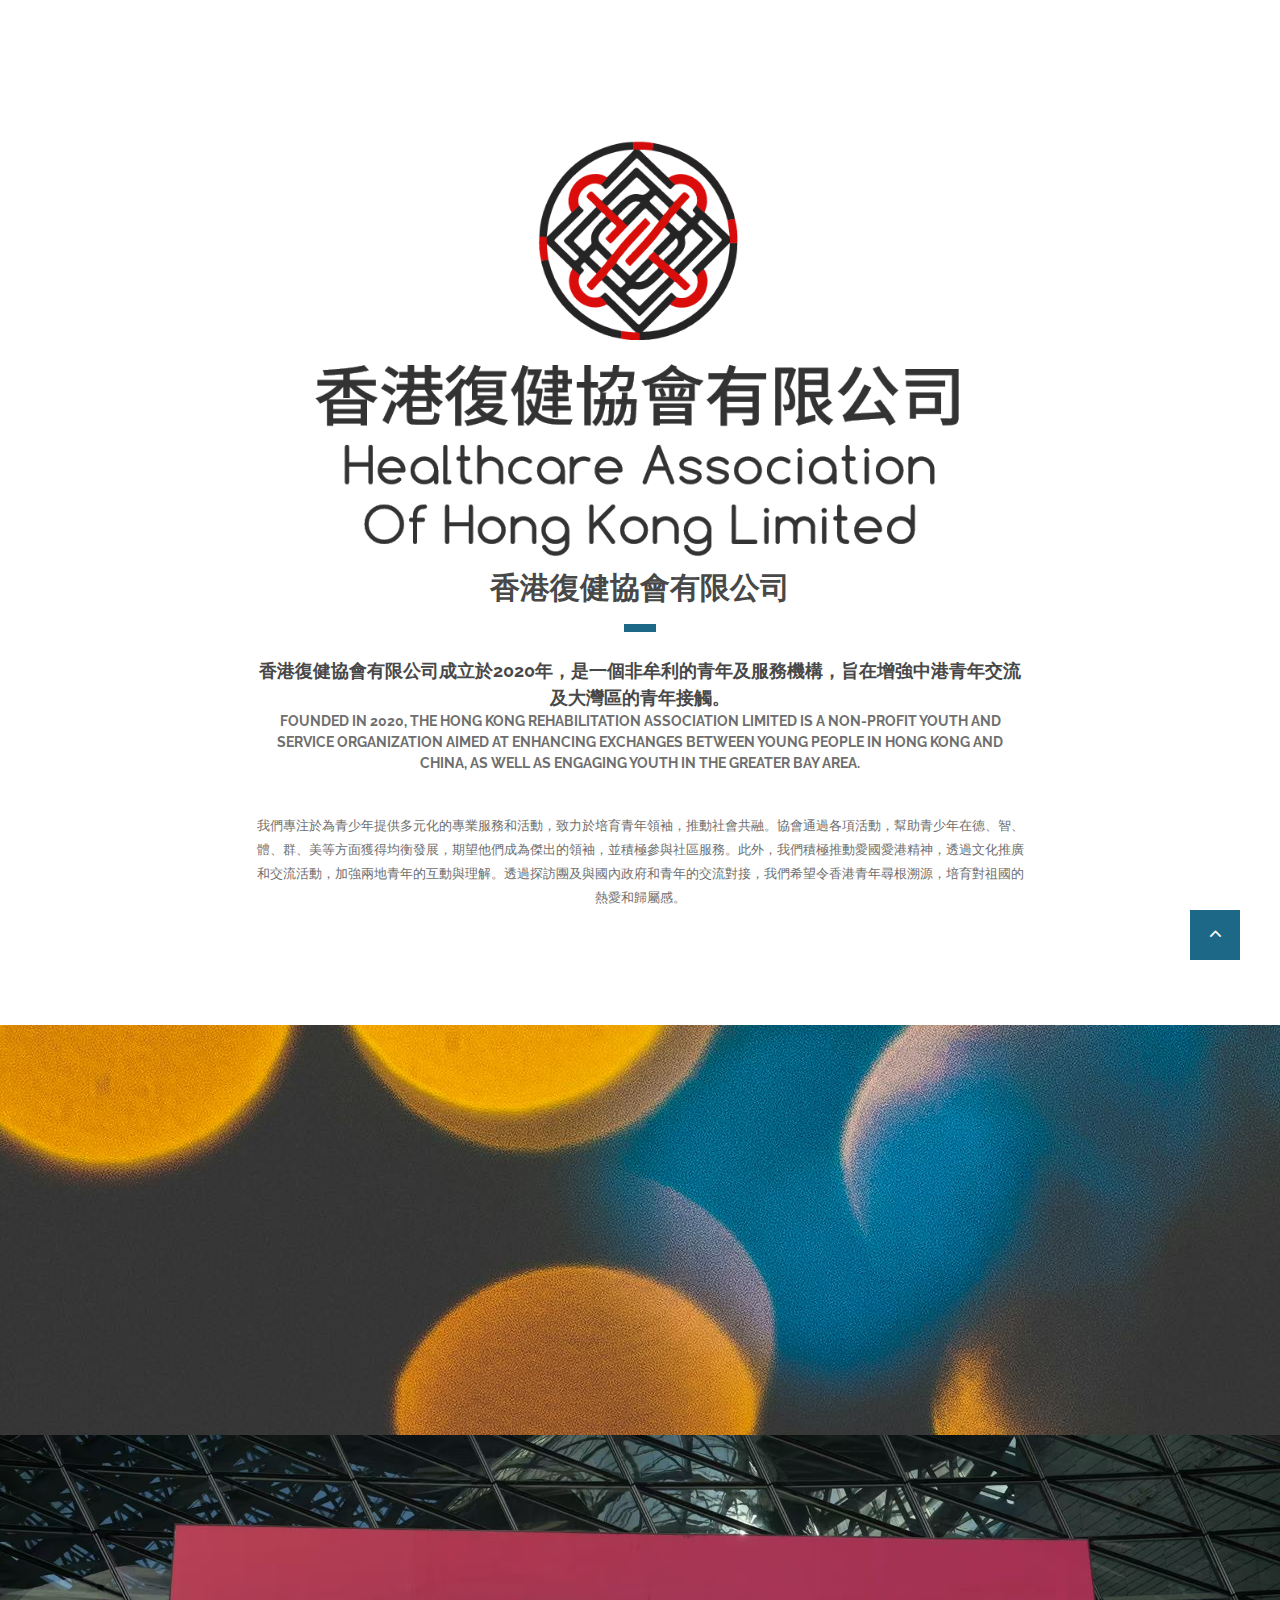
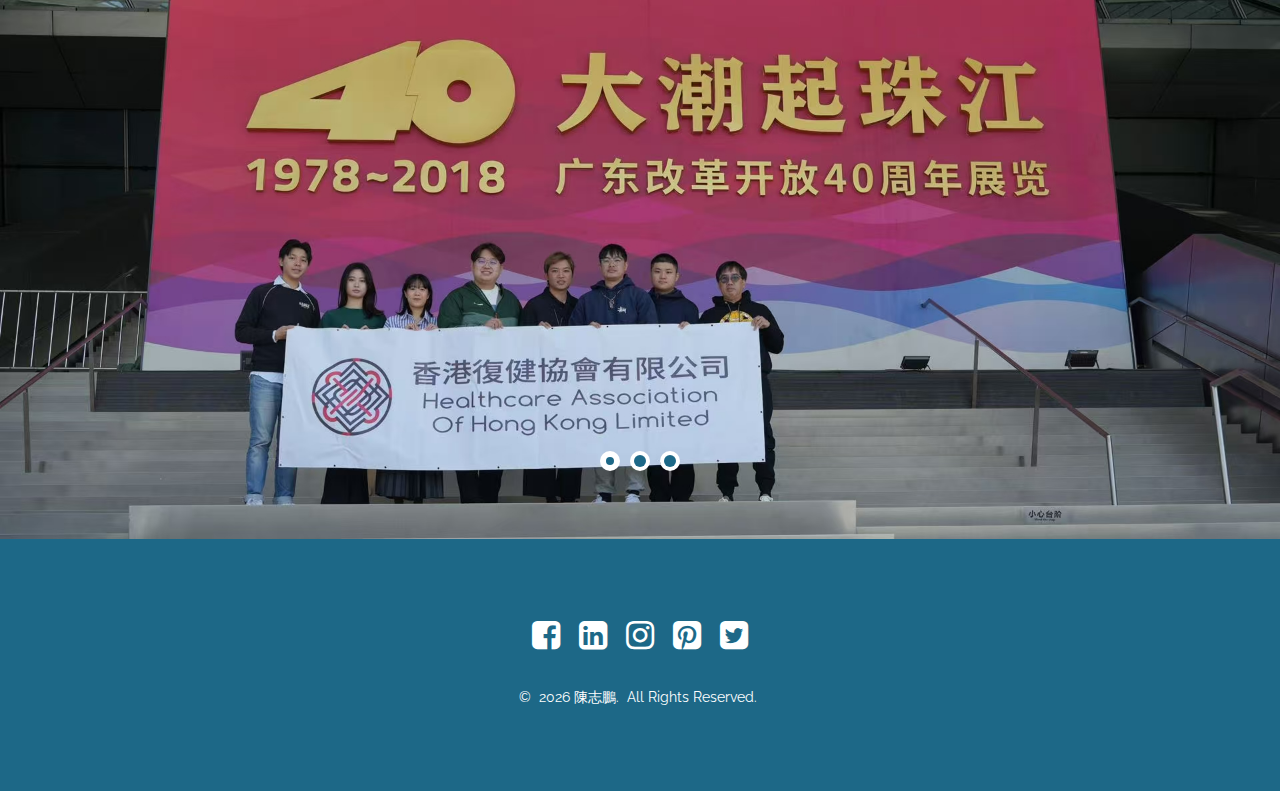
==== commit 745bebd2: "GA" ====
--- a/index.html
+++ b/index.html
@@ -1,42 +1,60 @@
 <!DOCTYPE html>
 <html class="wide wow-animation" lang="en">
-  <head>
-    <title>Home</title>
-    <meta charset="utf-8">
-    <meta name="viewport" content="width=device-width, height=device-height, initial-scale=1.0">
-    <meta http-equiv="X-UA-Compatible" content="IE=edge">
-    <link rel="icon" href="images/favicon.ico" type="image/x-icon">
-    <link rel="stylesheet" type="text/css" href="https://fonts.googleapis.com/css?family=Roboto+Condensed:400italic%7CRaleway:400,700">
-    <link rel="stylesheet" href="css/bootstrap.css">
-    <link rel="stylesheet" href="css/fonts.css">
-    <link rel="stylesheet" href="css/style.css">
-    <style>.ie-panel{display: none;background: #212121;padding: 10px 0;box-shadow: 3px 3px 5px 0 rgba(0,0,0,.3);clear: both;text-align:center;position: relative;z-index: 1;} html.ie-10 .ie-panel, html.lt-ie-10 .ie-panel {display: block;}</style>
-  </head>
-  <body>
-    <div class="ie-panel"><a href="http://windows.microsoft.com/en-US/internet-explorer/"><img src="images/ie8-panel/warning_bar_0000_us.jpg" height="42" width="820" alt="You are using an outdated browser. For a faster, safer browsing experience, upgrade for free today."></a></div>
-    <div class="preloader">
-      <div class="preloader-body">
-        <div class="cssload-container">
-          <div class="cssload-speeding-wheel"></div>
-        </div>
-        <p>Loading...</p>
-      </div>
+
+<head>
+  <title>香港復健協會有限公司</title>
+  <meta charset="utf-8">
+  <meta name="viewport" content="width=device-width, height=device-height, initial-scale=1.0">
+  <meta http-equiv="X-UA-Compatible" content="IE=edge">
+  <link rel="icon" href="images/favicon.ico" type="image/x-icon">
+  <link rel="stylesheet" type="text/css"
+    href="https://fonts.googleapis.com/css?family=Roboto+Condensed:400italic%7CRaleway:400,700">
+  <link rel="stylesheet" href="css/bootstrap.css">
+  <link rel="stylesheet" href="css/fonts.css">
+  <link rel="stylesheet" href="css/style.css">
+  <style>
+    .ie-panel {
+      display: none;
+      background: #212121;
+      padding: 10px 0;
+      box-shadow: 3px 3px 5px 0 rgba(0, 0, 0, .3);
+      clear: both;
+      text-align: center;
+      position: relative;
+      z-index: 1;
+    }
+
+    html.ie-10 .ie-panel,
+    html.lt-ie-10 .ie-panel {
+      display: block;
+    }
+  </style>
+</head>
+
+<body>
+  <div class="ie-panel"><a href="http://windows.microsoft.com/en-US/internet-explorer/"><img
+        src="images/ie8-panel/warning_bar_0000_us.jpg" height="42" width="820"
+        alt="You are using an outdated browser. For a faster, safer browsing experience, upgrade for free today."></a>
+  </div>
+  <div class="preloader">
+    <div class="preloader-body">
+      <div class="cssload-container">
+        <div class="cssload-speeding-wheel"></div>
+      </div>
+      <p>Loading...</p>
     </div>
-    <div class="page">
-      <!--Header-->
-      <header class="section page-header">
-        <!--RD Navbar-->
+  </div>
+  <div class="page">
+    <!--Header-->
+    <!-- <header class="section page-header">
         <div class="rd-navbar-wrap">
           <nav class="rd-navbar rd-navbar-classic" data-layout="rd-navbar-fixed" data-sm-layout="rd-navbar-fixed" data-md-layout="rd-navbar-fixed" data-md-device-layout="rd-navbar-fixed" data-lg-layout="rd-navbar-static" data-lg-device-layout="rd-navbar-static" data-xl-layout="rd-navbar-static" data-xl-device-layout="rd-navbar-static" data-lg-stick-up-offset="46px" data-xl-stick-up-offset="46px" data-xxl-stick-up-offset="46px" data-lg-stick-up="true" data-xl-stick-up="true" data-xxl-stick-up="true">
             <div class="rd-navbar-main-outer">
               <div class="rd-navbar-main">
-                <!--RD Navbar Panel-->
                 <div class="rd-navbar-panel">
-                  <!--RD Navbar Toggle-->
                   <button class="rd-navbar-toggle" data-rd-navbar-toggle=".rd-navbar-nav-wrap"><span></span></button>
-                  <!--RD Navbar Brand-->
                   <div class="rd-navbar-brand">
-                    <!--Brand--><a class="brand" href="index.html"><img class="brand-logo-dark" src="images/logo-default-225x52.png" alt="" width="112" height="26"/><img class="brand-logo-light" src="images/logo-default-225x52.png" alt="" width="112" height="26"/></a>
+                    <a class="brand" href="index.html"><img class="brand-logo-dark" src="images/logo-default-225x52.png" alt="" width="112" height="26"/><img class="brand-logo-light" src="images/logo-default-225x52.png" alt="" width="112" height="26"/></a>
                   </div>
                 </div>
                 <div class="rd-navbar-main-element">
@@ -71,224 +89,101 @@
             </div>
           </nav>
         </div>
-      </header>
-      <!--Swiper-->
-      <section class="section swiper-container swiper-slider swiper-slider-1 swiper-slider-simple" data-loop="true" data-autoplay="5000" data-simulate-touch="false" data-nav="false">
-        <div class="swiper-wrapper text-center">
-          <div class="swiper-slide context-dark" data-slide-bg="images/slide-1-1980x915.jpg"></div>
-          <div class="swiper-slide context-dark" data-slide-bg="images/slide-2-1980x915.jpg"></div>
-          <div class="swiper-slide context-dark" data-slide-bg="images/slide-3-1980x915.jpg"></div>
-        </div>
-        <!--Swiper Pagination-->
-        <div class="swiper-pagination"></div>
-      </section>
-      <!-- Overview-->
-      <section class="section section-lg">
-        <div class="container">
-          <div class="row justify-content-center">
-            <div class="col-lg-8 col-md-10 col-12 text-center">
-              <h2 class="heading-divided d-inline-block wow fadeInRight">overview</h2>
-              <h4 class="offset-top-25 wow fadeInLeft" data-wow-delay="0.1s">We are one of the largest marine construction companies in the USA</h4>
-              <h6 class="text-gray-light wow fadeInRight" data-wow-delay="0.2s">Our team has been working in and along the waterways since 1950</h6>
-              <p class="offset-top-40 wow fadeInLeft" data-wow-delay="0.3s">Sheppard’s water- and land-based solutions strengthen the country’s infrastructure through well-built ports, bridges, and tunnels. Having successfully completed several major complex and challenging marine construction projects, the firm has earned a reputation for safety, excellence, and quality. Whether building piers, revetments, stone structures, or bridges, we apply our marine construction expertise to deliver state-of-the-art solutions.</p>
-            </div>
-          </div>
-        </div>
-        <div class="container">
-          <div class="row row-30 justify-content-center">
-            <div class="col-lg-3 col-md-6 col-sm-8 col-12 wow fadeInUp">
-              <div class="pentagon-wrap">
-                <div class="pentagon-content">
-                  <svg version="1.1" xmlns="http://www.w3.org/2000/svg" x="0px" y="0px" viewBox="0 0 134 116" xml:space="preserve" width="134" height="116">
-                    <g>
-                      <polygon class="polygon" stroke="#000000" points="34.4,114.5 1.7,58 34.4,1.5 99.6,1.5 132.3,58 99.6,114.5"></polygon>
-                      <path d="M35.2,3l63.5,0l31.8,55l-31.8,55l-63.5,0L3.5,58L35.2,3 M33.5,0L0,58l33.5,58l67,0L134,58L100.5,0L33.5,0L33.5,0z"></path>
-                    </g>
-                    <g>
-                      <path class="stroke-inside" d="M94.7,9.8l27.9,48.1l-27.7,48.2l-55.6,0.1L11.4,58.1L39.1,9.9L94.7,9.8 M96.4,6.8l-59,0.1L8,58.1l29.6,51.1l59-0.1L126,57.9L96.4,6.8L96.4,6.8z"></path>
-                    </g>
-                  </svg><span class="icon icon-lg linearicons-anchor"></span>
-                </div>
-                <div class="pentagon-description">
-                  <h6>Quality</h6>
-                  <p>From the finest materials to the greatest people, we take the quality seriously.</p><a class="link-modern" href="#">read more</a>
-                </div>
-              </div>
-            </div>
-            <div class="col-lg-3 col-md-6 col-sm-8 col-12 wow fadeInUp" data-wow-delay="0.1s">
-              <div class="pentagon-wrap">
-                <div class="pentagon-content">
-                  <svg version="1.1" xmlns="http://www.w3.org/2000/svg" x="0px" y="0px" viewBox="0 0 134 116" xml:space="preserve" width="134" height="116">
-                    <g>
-                      <polygon class="polygon" stroke="#000000" points="34.4,114.5 1.7,58 34.4,1.5 99.6,1.5 132.3,58 99.6,114.5"></polygon>
-                      <path d="M35.2,3l63.5,0l31.8,55l-31.8,55l-63.5,0L3.5,58L35.2,3 M33.5,0L0,58l33.5,58l67,0L134,58L100.5,0L33.5,0L33.5,0z"></path>
-                    </g>
-                    <g>
-                      <path class="stroke-inside" d="M94.7,9.8l27.9,48.1l-27.7,48.2l-55.6,0.1L11.4,58.1L39.1,9.9L94.7,9.8 M96.4,6.8l-59,0.1L8,58.1l29.6,51.1l59-0.1L126,57.9L96.4,6.8L96.4,6.8z"></path>
-                    </g>
-                  </svg><span class="icon icon-lg linearicons-ship2"></span>
-                </div>
-                <div class="pentagon-description">
-                  <h6>Experience</h6>
-                  <p>With decades of experience in marine construction, we can complete any tasks.</p><a class="link-modern" href="#">read more</a>
-                </div>
-              </div>
-            </div>
-            <div class="col-lg-3 col-md-6 col-sm-8 col-12 wow fadeInUp" data-wow-delay="0.2s">
-              <div class="pentagon-wrap">
-                <div class="pentagon-content">
-                  <svg version="1.1" xmlns="http://www.w3.org/2000/svg" x="0px" y="0px" viewBox="0 0 134 116" xml:space="preserve" width="134" height="116">
-                    <g>
-                      <polygon class="polygon" stroke="#000000" points="34.4,114.5 1.7,58 34.4,1.5 99.6,1.5 132.3,58 99.6,114.5"></polygon>
-                      <path d="M35.2,3l63.5,0l31.8,55l-31.8,55l-63.5,0L3.5,58L35.2,3 M33.5,0L0,58l33.5,58l67,0L134,58L100.5,0L33.5,0L33.5,0z"></path>
-                    </g>
-                    <g>
-                      <path class="stroke-inside" d="M94.7,9.8l27.9,48.1l-27.7,48.2l-55.6,0.1L11.4,58.1L39.1,9.9L94.7,9.8 M96.4,6.8l-59,0.1L8,58.1l29.6,51.1l59-0.1L126,57.9L96.4,6.8L96.4,6.8z"></path>
-                    </g>
-                  </svg><span class="icon icon-lg linearicons-map-marker-check"></span>
-                </div>
-                <div class="pentagon-description">
-                  <h6>dedication</h6>
-                  <p>Dedication to our customers drives us and pays off handsomely in reputation.</p><a class="link-modern" href="#">read more</a>
-                </div>
-              </div>
-            </div>
-            <div class="col-lg-3 col-md-6 col-sm-8 col-12 wow fadeInUp" data-wow-delay="0.3s">
-              <div class="pentagon-wrap">
-                <div class="pentagon-content">
-                  <svg version="1.1" xmlns="http://www.w3.org/2000/svg" x="0px" y="0px" viewBox="0 0 134 116" xml:space="preserve" width="134" height="116">
-                    <g>
-                      <polygon class="polygon" stroke="#000000" points="34.4,114.5 1.7,58 34.4,1.5 99.6,1.5 132.3,58 99.6,114.5"></polygon>
-                      <path d="M35.2,3l63.5,0l31.8,55l-31.8,55l-63.5,0L3.5,58L35.2,3 M33.5,0L0,58l33.5,58l67,0L134,58L100.5,0L33.5,0L33.5,0z"></path>
-                    </g>
-                    <g>
-                      <path class="stroke-inside" d="M94.7,9.8l27.9,48.1l-27.7,48.2l-55.6,0.1L11.4,58.1L39.1,9.9L94.7,9.8 M96.4,6.8l-59,0.1L8,58.1l29.6,51.1l59-0.1L126,57.9L96.4,6.8L96.4,6.8z"></path>
-                    </g>
-                  </svg><span class="icon icon-lg linearicons-power"></span>
-                </div>
-                <div class="pentagon-description">
-                  <h6>Reputation</h6>
-                  <p>With 50+ years in the industry, we are  renowned leaders of marine construction.</p><a class="link-modern" href="#">read more</a>
-                </div>
-              </div>
-            </div>
-          </div>
-        </div>
-      </section>
-      <!-- Latest News-->
-      <section class="parallax-container section" data-parallax-img="images/../images/bg-primary.jpg">
-        <div class="parallax-content section-lg context-dark">
-          <div class="container">
-            <div class="row row-50 justify-content-center justify-lg-content-between row-narrow-60">
-              <div class="col-12 text-center wow fadeInRight">
-                <h2 class="heading-divided d-inline-block">latest news</h2>
-              </div>
-              <div class="col-lg-6 col-sm-10 col-12 wow fadeInLeft">
-                <div class="post-classic">
-                  <div class="post-date"><span class="font-weight-bold">25.06</span></div>
-                  <div class="post-description">
-                    <h6><a href="#">The Science Behind Radial Gate Tensioning</a></h6>
-                    <p>At Sheppard, we have worked on many different kinds of dams of various sizes and functions. As very few new dams are built each year in the U.S., most of our work consists of rehabilitation and repairs. Dams are built...</p><a class="link-modern-white" href="#">read more</a>
-                  </div>
-                </div>
-              </div>
-              <div class="col-lg-6 col-sm-10 col-12 col-12 wow fadeInRight">
-                <div class="post-classic">
-                  <div class="post-date"><span class="font-weight-bold">23.06</span></div>
-                  <div class="post-description">
-                    <h6><a href="#">The Basics of Using Polymers on Dredging Projects</a></h6>
-                    <p>One of the biggest challenges on a dredging project is managing the water that is excavated and transported with the sediment. On hydraulic dredging jobs where sediment and water are pumped through a pipeline as...</p><a class="link-modern-white" href="#">read more</a>
-                  </div>
-                </div>
-              </div>
-              <div class="col-lg-6 col-sm-10 col-12 col-12 wow fadeInLeft">
-                <div class="post-classic">
-                  <div class="post-date"><span class="font-weight-bold">15.06</span></div>
-                  <div class="post-description">
-                    <h6><a href="#">7 Cost-Drivers of a Dredging Project</a></h6>
-                    <p>Dredging projects are complex affairs that involve many components and significant planning before execution. The intricacy of these projects means that pricing is often multifaceted. Here are seven common areas that...</p><a class="link-modern-white" href="#">read more</a>
-                  </div>
-                </div>
-              </div>
-              <div class="col-lg-6 col-sm-10 col-12 col-12 wow fadeInRight">
-                <div class="post-classic">
-                  <div class="post-date"><span class="font-weight-bold">12.06</span></div>
-                  <div class="post-description">
-                    <h6><a href="#">4 Basic Steps of a Wetland Restoration</a></h6>
-                    <p>Our experience in wetland habitat restoration began 30 years ago with the Upper Mississippi River Restoration Program (UMRR), the largest restoration program ever undertaken on a major waterway, worldwide.  Since then...</p><a class="link-modern-white" href="#">read more</a>
-                  </div>
-                </div>
-              </div>
-            </div>
-          </div>
-        </div>
-      </section>
-      <!--Services-->
-      <section class="section section-lg pb-md-0">
+      </header> -->
+
+    <!-- Overview-->
+    <section class="section section-lg">
+      <div class="container">
+        <div class="row justify-content-center">
+          <div class="col-lg-8 col-md-10 col-12 text-center">
+
+            <div style="display: flex; justify-content: center; align-items: center; height: 50vh;">
+              <img src="images/LOGO.png" alt="Centered Image" style="max-width: 100%; height: auto;">
+            </div>
+
+            <h2 class="heading-divided d-inline-block wow fadeInRight">香港復健協會有限公司</h2>
+            <h4 class="offset-top-25 wow fadeInLeft" data-wow-delay="0.1s">
+              香港復健協會有限公司成立於2020年，是一個非牟利的青年及服務機構，旨在增強中港青年交流及大灣區的青年接觸。</h4>
+            <h6 class="text-gray-light wow fadeInRight" data-wow-delay="0.2s">Founded in 2020, the Hong Kong
+              Rehabilitation Association Limited is a non-profit youth and service organization aimed at enhancing
+              exchanges between young people in Hong Kong and China, as well as engaging youth in the Greater Bay Area.
+            </h6>
+            <p class="offset-top-40 wow fadeInLeft" data-wow-delay="0.3s">
+              我們專注於為青少年提供多元化的專業服務和活動，致力於培育青年領袖，推動社會共融。協會通過各項活動，幫助青少年在德、智、體、群、美等方面獲得均衡發展，期望他們成為傑出的領袖，並積極參與社區服務。此外，我們積極推動愛國愛港精神，透過文化推廣和交流活動，加強兩地青年的互動與理解。透過探訪團及與國內政府和青年的交流對接，我們希望令香港青年尋根溯源，培育對祖國的熱愛和歸屬感。
+            </p>
+          </div>
+        </div>
+      </div>
+    </section>
+    <!-- Latest News-->
+    <section class="parallax-container section" data-parallax-img="images/pexels-padrinan-255379.jpg">
+      <div class="parallax-content section-lg context-dark">
+        <div class="container">
+          <div class="row row-50 justify-content-center justify-lg-content-between row-narrow-60">
+            <div class="col-12 text-center wow fadeInRight">
+              <h2 class="heading-divided d-inline-block">公司宗旨</h2>
+            </div>
+            <div class="col-lg-6 col-sm-10 col-12 wow fadeInLeft">
+              <div class="post-classic">
+                <div class="post-description">
+                  <h6>
+                    香港復健協會有限公司的宗旨是發揚互助精神，探求真知、服務社會，並舉辦各類活動以培養青年良好品德，推動社會共融。我們致力於培育青年領袖，服務社群，並以「以生命影響生命」為核心價值，通過會員制度及專業服務，為全港青年提供支援和有益的活動。
+                    </p>
+                </div>
+              </div>
+            </div>
+            <div class="col-lg-6 col-sm-10 col-12 wow fadeInLeft">
+              <div class="post-classic">
+                <div class="post-description">
+                  <h6>我們的核心服務包括媒體服務、義工服務等，並著重推動愛國愛黨的理念，促進青年對祖國的認同感及責任感，強化他們在社會中的積極角色，助力建設更美好的社區。</p>
+                </div>
+              </div>
+            </div>
+          </div>
+        </div>
+      </div>
+    </section>
+    <!--Swiper-->
+    <section class="section swiper-container swiper-slider swiper-slider-1 swiper-slider-simple" data-loop="true"
+      data-autoplay="5000" data-simulate-touch="false" data-nav="false">
+      <div class="swiper-wrapper text-center">
+        <div class="swiper-slide context-dark" data-slide-bg="images/swiper-1.jpg"></div>
+        <div class="swiper-slide context-dark" data-slide-bg="images/swiper-2.jpg"></div>
+        <div class="swiper-slide context-dark" data-slide-bg="images/swiper-3.jpg"></div>
+      </div>
+      <!--Swiper Pagination-->
+      <div class="swiper-pagination"></div>
+    </section>
+    <!--Services-->
+    <!-- <section class="section section-lg pb-md-0">
         <div class="container">
           <div class="row row-30">
             <div class="col-12 text-center wow fadeInRight">
-              <h2 class="heading-divided d-inline-block">services</h2>
+              <h2 class="heading-divided d-inline-block">核心服務</h2>
             </div>
             <div class="col-lg-4 col-md-6 col-12 wow fadeInLeft">
               <div class="service-box">
                 <div class="service-circle"><span class="icon linearicons-cog"></span></div>
                 <div class="service-description">
-                  <h6>Pier and Abutment Repairs</h6>
-                  <p>Our ability to work both above and below the waterline allows us to make repairs to concrete, masonry, and steel structures, either with or without a cofferdam.</p>
-                </div>
-              </div>
-            </div>
-            <div class="col-lg-4 col-md-6 col-12 wow fadeInLeft" data-wow-delay="0.1s">
-              <div class="service-box">
-                <div class="service-circle"><span class="icon linearicons-wrench"></span></div>
-                <div class="service-description">
-                  <h6>Dock Structures</h6>
-                  <p>Our team specializes in dock structures ranging from dry and liquid bulk terminals to heavy lift docks and cellular structures as well as the mooring and fleeting structures.</p>
-                </div>
-              </div>
-            </div>
-            <div class="col-lg-4 col-md-6 col-12 wow fadeInLeft" data-wow-delay="0.2s">
-              <div class="service-box">
-                <div class="service-circle"><span class="icon linearicons-lifebuoy"></span></div>
-                <div class="service-description">
-                  <h6>Dredging</h6>
-                  <p>Sheppard can provide both mechanical and hydraulic dredging options. From mass removal to surgical dredging, we have everything required for your project.</p>
+                  <h6>媒體服務</h6>
+                  <p>TODO</p>
                 </div>
               </div>
             </div>
             <div class="col-lg-4 col-md-6 col-12 wow fadeInLeft">
               <div class="service-box">
-                <div class="service-circle"><span class="icon linearicons-shield-check"></span></div>
+                <div class="service-circle"><span class="icon linearicons-cog"></span></div>
                 <div class="service-description">
-                  <h6>Cofferdam Construction</h6>
-                  <p>One of the services we offer is the construction and installation of cofferdams. We can also perform the repair work on various marine structures and area cleanup.</p>
-                </div>
-              </div>
-            </div>
-            <div class="col-lg-4 col-md-6 col-12 wow fadeInLeft" data-wow-delay="0.1s">
-              <div class="service-box">
-                <div class="service-circle"><span class="icon linearicons-sun"></span></div>
-                <div class="service-description">
-                  <h6>Deep Foundations</h6>
-                  <p>Our deep foundation structures support electrical towers, buildings, bridges, and more. This includes cellular structures, reinforced seawalls, and cofferdams.</p>
-                </div>
-              </div>
-            </div>
-            <div class="col-lg-4 col-md-6 col-12 wow fadeInLeft" data-wow-delay="0.2s">
-              <div class="service-box">
-                <div class="service-circle"><span class="icon linearicons-earth"></span></div>
-                <div class="service-description">
-                  <h6>underwater Inspections</h6>
-                  <p>We provide high-quality dive inspections with experienced certified commercial divers, underwater acoustic imaging, and high-resolution hydrographic surveys. </p>
-                </div>
-              </div>
-            </div>
-          </div>
-        </div>
-      </section>
-      <!--Latest Projects-->
-      <section class="section section-lg">
+                  <h6>媒體服務</h6>
+                  <p>TODO</p>
+                </div>
+              </div>
+            </div>
+          </div>
+        </div>
+      </section> -->
+    <!--Latest Projects-->
+    <!-- <section class="section section-lg">
         <div class="container">
           <div class="row">
             <div class="col-12 text-center">
@@ -315,9 +210,9 @@
                 </div></a></div>
           </div>
         </div>
-      </section>
-      <!--Our clients-->
-      <section class="section section-md bg-gray-lighten">
+      </section> -->
+    <!--Our clients-->
+    <!-- <section class="section section-md bg-gray-lighten">
         <div class="container">
           <div class="row">
             <div class="col-12 text-center">
@@ -331,29 +226,32 @@
             <div class="col-lg-3 col-sm-6 wow fadeInLeft" data-wow-delay=".3s"><a class="brand-wrap" href="#"><img src="images/brand-4-96x57.png" alt="" width="96" height="28"/></a></div>
           </div>
         </div>
-      </section>
-      <!--Footer classic-->
-      <footer class="section footer-classic context-dark section-lg">
-        <div class="container">
-          <div class="row">
-            <div class="col-12">
-              <div class="footer-info">
-                <ul class="social-list">
-                  <li><a href="#"><span class="icon fa-facebook-square"></span></a></li>
-                  <li><a href="#"><span class="icon fa-linkedin-square"></span></a></li>
-                  <li><a href="#"><span class="icon fa-instagram"></span></a></li>
-                  <li><a href="#"><span class="icon fa-pinterest-square"></span></a></li>
-                  <li><a href="#"><span class="icon fa-twitter-square"></span></a></li>
-                </ul>
-                <p class="text-center rights"><span>&copy;&nbsp; </span><span class="copyright-year"></span><span>&nbsp;</span><span>Sheppard</span><span>.&nbsp;</span><span>&nbsp;</span><span>All Rights Reserved.</span><span>&nbsp;</span><a href="privacy-policy.html">Privacy Policy</a>. </p>
-              </div>
-            </div>
-          </div>
-        </div>
-      </footer>
-    </div>
-    <div class="snackbars" id="form-output-global"></div>
-    <script src="js/core.min.js"></script>
-    <script src="js/script.js"></script>
-  </body>
+      </section> -->
+    <!--Footer classic-->
+    <footer class="section footer-classic context-dark section-lg">
+      <div class="container">
+        <div class="row">
+          <div class="col-12">
+            <div class="footer-info">
+              <ul class="social-list">
+                <li><a href="#"><span class="icon fa-facebook-square"></span></a></li>
+                <li><a href="#"><span class="icon fa-linkedin-square"></span></a></li>
+                <li><a href="#"><span class="icon fa-instagram"></span></a></li>
+                <li><a href="#"><span class="icon fa-pinterest-square"></span></a></li>
+                <li><a href="#"><span class="icon fa-twitter-square"></span></a></li>
+              </ul>
+              <p class="text-center rights"><span>&copy;&nbsp; </span><span
+                  class="copyright-year"></span><span>&nbsp;</span><span>陳志鵬</span><span>.&nbsp;</span><span>&nbsp;</span><span>All
+                  Rights Reserved.</span><span>&nbsp;</span></p>
+            </div>
+          </div>
+        </div>
+      </div>
+    </footer>
+  </div>
+  <div class="snackbars" id="form-output-global"></div>
+  <script src="js/core.min.js"></script>
+  <script src="js/script.js"></script>
+</body>
+
 </html>--- a/css/style.css
+++ b/css/style.css
@@ -1,4 +1,4 @@
-@charset "UTF-8";+@charset "UTF-8";
 /**
  * [Table of contents]
  *   1 Base
@@ -55,8926 +55,8926 @@
  *     4.17 Lightgallery
  *     4.18 Material Parallax
  *     4.19 Bootstrap Modal
- */-/** @group Base */-/** @section Reset Styles*/-a:focus,-button:focus {-	outline: none !important;-}--button::-moz-focus-inner {-	border: 0;-}--*:focus {-	outline: none;-}--blockquote {-	padding: 0;-	margin: 0;-}--input,-button,-select,-textarea {-	outline: none;-}--label {-	margin-bottom: 0;-}--p {-	margin: 0;-}--ul,-ol {-	list-style: none;-	padding: 0;-	margin: 0;-}--ul li,-ol li {-	display: block;-}--dl {-	margin: 0;-}--dt,-dd {-	line-height: inherit;-}--dt {-	font-weight: inherit;-}--dd {-	margin-bottom: 0;-}--cite {-	font-style: normal;-}--form {-	margin-bottom: 0;-}--blockquote {-	padding-left: 0;-	border-left: 0;-}--address {-	margin-top: 0;-	margin-bottom: 0;-}--figure {-	margin-bottom: 0;-}--html p a:hover {-	text-decoration: none;-}--/** @section Context Styles */-.context-dark, .bg-gray-700, .bg-primary,-.context-dark h1,-.bg-gray-700 h1,-.bg-primary h1, .context-dark h2, .bg-gray-700 h2, .bg-primary h2, .context-dark h3, .bg-gray-700 h3, .bg-primary h3, .context-dark h4, .bg-gray-700 h4, .bg-primary h4, .context-dark h5, .bg-gray-700 h5, .bg-primary h5, .context-dark h6, .bg-gray-700 h6, .bg-primary h6, .context-dark [class^='heading-'], .bg-gray-700 [class^='heading-'], .bg-primary [class^='heading-'] {-	color: #ffffff;-}--/** @section Page layout */-.page {-	position: relative;-	overflow: hidden;-	min-height: 100vh;-	opacity: 0;-}--.page.fadeIn {-	animation-timing-function: ease-out;-}--.page.fadeOut {-	animation-timing-function: ease-in;-}--[data-x-mode] .page {-	opacity: 1;-}--html.boxed body {-	background: #edeff4 url(../images/bg-pattern-boxed.png) repeat fixed;-}--@media (min-width: 1630px) {-	html.boxed .page {-		max-width: 1600px;-		margin-left: auto;-		margin-right: auto;-		box-shadow: 0 0 23px 0 rgba(1, 1, 1, 0.1);-	}-	html.boxed .rd-navbar-static {-		max-width: 1600px;-		margin-left: auto;-		margin-right: auto;-	}-	html.boxed .rd-navbar-static.rd-navbar--is-stuck {-		max-width: 1600px;-		width: 100%;-		left: calc(50% - 1600px);-		right: calc(50% - 1600px);-	}-}--/** @section Offsets */-* + p {-	margin-top: 15px;-}--h2 + p,-.heading-2 + p {-	margin-top: 12px;-}--p + h2,-p + .heading-2 {-	margin-top: 15px;-}--p + p {-	margin-top: 12px;-}--img + p {-	margin-top: 15px;-}--h3 + img {-	margin-top: 42px;-}--* + .row {-	margin-top: 30px;-}--* + .big {-	margin-top: 20px;-}--* + .text-block {-	margin-top: 30px;-}--* + .button {-	margin-top: 30px;-}--.row + h3,-.row + .heading-3 {-	margin-top: 80px;-}--.container + .container {-	margin-top: 35px;-}--.row + .row {-	margin-top: 35px;-}--@media (min-width: 1200px) {-	* + .rd-form {-		margin-top: 30px;-	}-	.container + .container {-		margin-top: 70px;-	}-	.row + .row {-		margin-top: 60px;-	}-}--.offset-top-40 {-	margin-top: 40px;-}--.offset-top-30 {-	margin-top: 30px;-}--.offset-top-20 {-	margin-top: 20px !important;-}--.offset-top-25 {-	margin-top: 25px;-}--.offset-top-15 {-	margin-top: 15px;-}--.offset-top-10 {-	margin-top: 10px;-}--@media (min-width: 768px) {-	.pb-md-0 {-		padding-bottom: 0;-	}-}--/** @group Utilities */-/** @section Text styling */-.text-italic {-	font-style: italic;-}--.text-normal {-	font-style: normal;-}--.text-underline {-	text-decoration: underline;-}--.text-strike {-	text-decoration: line-through;-}--.font-weight-thin {-	font-weight: 100;-}--.font-weight-light {-	font-weight: 300;-}--.font-weight-regular {-	font-weight: 400;-}--.font-weight-medium {-	font-weight: 500;-}--.font-weight-sbold {-	font-weight: 600;-}--.font-weight-bold {-	font-weight: 700;-}--.font-weight-ubold {-	font-weight: 900;-}--.text-spacing-0 {-	letter-spacing: 0;-}--.text-primary {-	color: #1d6887 !important;-}--.text-gray-light {-	color: #6f6f6f;-}--.text-gray-dark {-	color: #484848;-}--/** @section Row spacing */-.row-0 {-	margin-bottom: 0px;-}--.row-0:empty {-	margin-bottom: 0;-}--.row-0 > * {-	margin-bottom: 0px;-}--.row-15 {-	margin-bottom: -15px;-}--.row-15:empty {-	margin-bottom: 0;-}--.row-15 > * {-	margin-bottom: 15px;-}--.row-20 {-	margin-bottom: -20px;-}--.row-20:empty {-	margin-bottom: 0;-}--.row-20 > * {-	margin-bottom: 20px;-}--.row-30 {-	margin-bottom: -30px;-}--.row-30:empty {-	margin-bottom: 0;-}--.row-30 > * {-	margin-bottom: 30px;-}--.row-40 {-	margin-bottom: -40px;-}--.row-40:empty {-	margin-bottom: 0;-}--.row-40 > * {-	margin-bottom: 40px;-}--.row-50 {-	margin-bottom: -50px;-}--.row-50:empty {-	margin-bottom: 0;-}--.row-50 > * {-	margin-bottom: 50px;-}--@media (min-width: 992px) {-	.row-md-30 {-		margin-bottom: -30px;-	}-	.row-md-30:empty {-		margin-bottom: 0;-	}-	.row-md-30 > * {-		margin-bottom: 30px;-	}-}--/** @section Sections */-.section-xs {-	padding: 25px 0;-}--.section-sm,-.section-md,-.section-lg,-.section-xl {-	padding: 50px 0;-}--.section-collapse + .section-collapse {-	padding-top: 0;-}--.section-collapse:last-child {-	padding-bottom: 0;-}--html [class*='section-'].section-bottom-0 {-	padding-bottom: 0;-}--@media (max-width: 991.98px) {-	section.section-sm:first-of-type,-	section.section-md:first-of-type,-	section.section-lg:first-of-type,-	section.section-xl:first-of-type,-	section.section-xxl:first-of-type {-		padding-top: 40px;-	}-}--@media (min-width: 768px) {-	.section-sm {-		padding: 60px 0;-	}-	.section-md {-		padding: 70px 0;-	}-	.section-lg {-		padding: 85px 0;-	}-}--@media (min-width: 992px) {-	.section-md {-		padding: 80px 0 90px;-	}-	.section-lg {-		padding: 100px 0;-	}-}--@media (min-width: 1200px) {-	.section-lg {-		padding: 115px 0;-	}-}--.section-single {-	display: flex;-	text-align: center;-}--.section-single p {-	margin-left: auto;-	margin-right: auto;-}--.section-single * + .rights {-	margin-top: 35px;-}--@media (min-width: 992px) {-	.section-single * + .rights {-		margin-top: 60px;-	}-}--.section-single .rd-mailform-wrap {-	max-width: 670px;-	margin-left: auto;-	margin-right: auto;-	text-align: center;-}--.section-single * + .rd-mailform-wrap {-	margin-top: 20px;-}--.section-single-header {-	padding: calc(1em + 3vh) 0 calc(1em + 2vh);-}--.section-single-main {-	padding: calc(1em + 4vh) 0;-}--.section-single-footer {-	padding: calc(1em + 2vh) 0 calc(1em + 3vh);-}--.section-single-inner {-	display: flex;-	flex-direction: column;-	align-items: center;-	justify-content: space-between;-	width: 100%;-	min-height: 100vh;-}--.section-single-inner > * {-	width: 100%;-}--/** @section Grid modules */-.row-narrow-60 {-	margin-right: -30px;-	margin-left: -30px;-}--.row-narrow-60 > .col,-.row-narrow-60 > [class*="col-"] {-	padding-right: 30px;-	padding-left: 30px;-}--.grid-demo {-	letter-spacing: 0;-	text-align: center;-}--.grid-demo p {-	white-space: nowrap;-	overflow: hidden;-	text-overflow: ellipsis;-}--.grid-demo * + p {-	margin-top: 5px;-}--.grid-demo * + .row {-	margin-top: 20px;-}--.grid-demo .row + .row {-	margin-top: 0;-}--@media (min-width: 1200px) {-	.grid-demo {-		text-align: left;-	}-	.grid-demo p {-		white-space: normal;-		overflow: visible;-		text-overflow: unset;-	}-	.grid-demo * + p {-		margin-top: 25px;-	}-}--.grid-demo-bordered .row {-	border: 0 solid #d7d7d7;-	border-top-width: 1px;-}--.grid-demo-bordered .row:last-child {-	border-bottom-width: 1px;-}--.grid-demo-bordered [class*='col'] {-	padding: 5px 15px;-}--.grid-demo-bordered [class*='col']:before {-	content: '';-	position: absolute;-	top: 0;-	bottom: 0;-	left: -1px;-	border-left: 1px solid #d7d7d7;-}--@media (min-width: 768px) {-	.grid-demo-bordered [class*='col'] {-		padding: 30px;-	}-}--@media (min-width: 1200px) {-	.grid-demo-bordered [class*='col'] {-		padding: 50px 50px 45px;-	}-}--.grid-demo-underlined .row {-	border-bottom: 1px solid #d7d7d7;-}--.grid-demo-underlined [class*='col'] {-	padding: 5px 15px;-}--@media (min-width: 768px) {-	.grid-demo-underlined [class*='col'] {-		padding-top: 25px;-		padding-bottom: 25px;-	}-}--@media (min-width: 1200px) {-	.grid-demo-underlined [class*='col'] {-		padding-top: 45px;-		padding-bottom: 45px;-	}-}--/** @section Backgrounds */-.context-dark .brand .brand-logo-dark, .bg-gray-700 .brand .brand-logo-dark, .bg-primary .brand .brand-logo-dark {-	display: none;-}--.context-dark .brand .brand-logo-light, .bg-gray-700 .brand .brand-logo-light, .bg-primary .brand .brand-logo-light {-	display: block;-}--.bg-default {-	background-color: #ffffff;-}--.bg-default:not([style*="background-"]) + .bg-default:not([style*="background-"]) {-	padding-top: 0;-}--.bg-gray-100 {-	background-color: #edeff4;-}--.bg-gray-100:not([style*="background-"]) + .bg-gray-100:not([style*="background-"]) {-	padding-top: 0;-}--.bg-gray-lighten {-	background-color: #dcdcdc;-}--.bg-gray-lighten:not([style*="background-"]) + .bg-gray-lighten:not([style*="background-"]) {-	padding-top: 0;-}--.bg-gray-700 {-	background-color: #2c343b;-}--.bg-gray-700:not([style*="background-"]) + .bg-gray-700:not([style*="background-"]) {-	padding-top: 0;-}--.bg-primary + .bg-primary {-	padding-top: 0;-}--.bg-image {-	background-size: cover;-	background-position: center;-}--@media (min-width: 992px) {-	html:not(.tablet):not(.mobile) .bg-fixed {-		background-attachment: fixed;-	}-}--.overlay-1 {-	position: relative;-}--.overlay-1:before {-	content: '';-	position: absolute;-	top: 0;-	right: 0;-	bottom: 0;-	left: 0;-	display: block;-	background-color: rgba(111, 111, 111, 0.5);-}--/** @section Utilities custom */-.height-fill {-	position: relative;-	display: flex;-	flex-direction: column;-	align-items: stretch;-}--.height-fill > * {-	flex-grow: 1;-	flex-shrink: 0;-}--.object-inline {-	white-space: nowrap;-}--.object-inline > * {-	display: inline-block;-	min-width: 20px;-	vertical-align: top;-	white-space: normal;-}--.object-inline > * + * {-	margin-left: 5px;-}--.oh {-	position: relative;-	overflow: hidden;-}--.text-decoration-lines {-	position: relative;-	overflow: hidden;-	width: 100%;-}--.text-decoration-lines-content {-	position: relative;-	display: inline-block;-	min-width: 170px;-	font-size: 13px;-	text-transform: uppercase;-}--.text-decoration-lines-content::before, .text-decoration-lines-content::after {-	content: '';-	position: absolute;-	height: 1px;-	background: #d7d7d7;-	top: 50%;-	width: 100vw;-}--.text-decoration-lines-content::before {-	left: 0;-	transform: translate3d(-100%, 0, 0);-}--.text-decoration-lines-content::after {-	right: 0;-	transform: translate3d(100%, 0, 0);-}--* + .text-decoration-lines {-	margin-top: 30px;-}--p.rights {-	font-size: 14px;-	color: #ffffff;-	margin-top: 30px;-}--p.rights a {-	color: inherit;-}--p.rights a:hover {-	text-decoration: underline;-}--[style*='z-index: 1000;'] {-	z-index: 1101 !important;-}--.text-block > * {-	margin-left: .125em;-	margin-right: .125em;-}--/** @group Components */-/** @section Typography */-body {-	font-family: "Raleway", sans-serif;-	font-size: 13px;-	line-height: 1.84615;-	font-weight: 400;-	color: #6f6f6f;-	background-color: #ffffff;-	-webkit-text-size-adjust: none;-	-webkit-font-smoothing: subpixel-antialiased;-}--h1, h2, h3, h4, h5, h6, [class^='heading-'] {-	margin-top: 0;-	margin-bottom: 0;-	font-weight: 700;-	color: #484848;-	text-transform: uppercase;-}--h1 a, h2 a, h3 a, h4 a, h5 a, h6 a, [class^='heading-'] a {-	color: inherit;-}--h1 a:hover, h2 a:hover, h3 a:hover, h4 a:hover, h5 a:hover, h6 a:hover, [class^='heading-'] a:hover {-	color: #1d6887;-}--h1,-.heading-1 {-	font-size: 36px;-	line-height: 1.5;-}--h2,-.heading-2 {-	font-size: 30px;-	line-height: 1.5;-}--h3,-.heading-3 {-	font-size: 24px;-	line-height: 1.5;-}--h4,-.heading-4 {-	font-size: 18px;-	line-height: 1.5;-}--h5,-.heading-5 {-	font-size: 17px;-	line-height: 1.5;-}--h6,-.heading-6 {-	font-size: 14px;-	line-height: 1.5;-}--small,-.small {-	display: block;-	font-size: 12px;-	line-height: 1.5;-}--mark,-.mark {-	padding: 3px 5px;-	color: #ffffff;-	background: #1d6887;-}--.big {-	font-size: 18px;-	line-height: 1.55556;-}--.lead {-	font-size: 24px;-	line-height: 34px;-	font-weight: 300;-}--code {-	padding: 3px 5px;-	border-radius: 0.2rem;-	font-size: 90%;-	color: #111111;-	background: #edeff4;-}--p [data-toggle='tooltip'] {-	padding-left: .25em;-	padding-right: .25em;-	color: #1d6887;-}--p [style*='max-width'] {-	display: inline-block;-}--::selection {-	background: #1d6887;-	color: #ffffff;-}--::-moz-selection {-	background: #1d6887;-	color: #ffffff;-}--@media (max-width: 480px) {-	.custom-scroll {-		flex-wrap: nowrap;-		overflow-x: scroll;-	}-	.custom-scroll > [class*="col-"] {-		width: 100% !important;-		flex: 0 0 75%;-		max-width: 75%;-	}-}--.custom-scroll::-webkit-scrollbar-thumb {-	background: #ffffff;-	border-radius: 10px;-}--.custom-scroll::-webkit-scrollbar {-	width: 10px;-	height: 10px;-}--.custom-scroll::-webkit-scrollbar-track-piece {-	background-color: #1d6887;-}--/** @section Brand */-.brand {-	display: inline-block;-}--.brand .brand-logo-light {-	display: none;-}--.brand .brand-logo-dark {-	display: block;-}--/** @section Links */-a {-	transition: all 0.3s ease-in-out;-}--a, a:focus, a:active, a:hover {-	text-decoration: none;-}--a, a:focus, a:active {-	color: #1d6887;-}--a:hover {-	color: #0f3748;-}--a[href*='tel'], a[href*='mailto'] {-	white-space: nowrap;-}--.link-hover {-	color: #0f3748;-}--.link-press {-	color: #0f3748;-}--* + .privacy-link {-	margin-top: 25px !important;-	display: inline-block;-}--.link-modern, .link-modern-white {-	text-transform: uppercase;-	font-weight: 700;-	display: inline-block;-	position: relative;-	margin: 0 auto;-	color: #1d6887;-}--.link-modern:before, .link-modern-white:before {-	content: '';-	position: absolute;-	left: 0;-	width: 0;-	bottom: 2px;-	height: 2px;-	transition: all ease .35s;-	background-color: #1d6887;-}--.link-modern:hover:before, .link-modern-white:hover:before {-	width: 100%;-	transition: all ease .35s;-}--.link-modern-white {-	color: #ffffff;-}--.link-modern-white:hover {-	color: #ffffff;-}--.link-modern-white:before {-	background-color: #ffffff;-}--.client-link {-	display: inline-block;-	transition: all ease .35s;-}--.client-link:hover {-	box-shadow: 0px 0px 15px 0px rgba(0, 0, 0, 0.45);-	transition: all ease .35s;-}--/** @section Blocks */-.block-center, .block-sm, .block-lg {-	margin-left: auto;-	margin-right: auto;-}--.block-xs {-	max-width: 370px;-}--.block-sm {-	max-width: 560px;-}--.block-lg {-	max-width: 768px;-}--.block-center {-	padding: 10px;-}--.block-center:hover .block-center-header {-	background-color: #1d6887;-}--.block-center-title {-	background-color: #ffffff;-}--@media (max-width: 1599.98px) {-	.block-center {-		padding: 20px;-	}-	.block-center:hover .block-center-header {-		background-color: #ffffff;-	}-	.block-center-header {-		background-color: #1d6887;-	}-}--.block-right {-	margin: 0 auto 0 0;-}--/** @section Boxes */-.box-minimal {-	text-align: center;-}--.box-minimal .box-minimal-icon {-	font-size: 50px;-	line-height: 50px;-	color: #1d6887;-}--.box-minimal-divider {-	width: 36px;-	height: 4px;-	margin-left: auto;-	margin-right: auto;-	background: #1d6887;-}--.box-minimal-text {-	width: 100%;-	max-width: 320px;-	margin-left: auto;-	margin-right: auto;-}--* + .box-minimal {-	margin-top: 30px;-}--* + .box-minimal-title {-	margin-top: 10px;-}--* + .box-minimal-divider {-	margin-top: 20px;-}--* + .box-minimal-text {-	margin-top: 15px;-}--.context-dark .box-minimal p, .bg-gray-700 .box-minimal p, .bg-primary .box-minimal p {-	color: #6f6f6f;-}--.box-counter {-	position: relative;-	text-align: center;-	color: #2c343b;-}--.box-counter-title {-	display: inline-block;-	font-family: "Roboto Condensed", sans-serif;-	font-size: 16px;-	line-height: 1.3;-	letter-spacing: -.025em;-}--.box-counter-main {-	font-family: "Roboto Condensed", sans-serif;-	font-size: 45px;-	font-weight: 400;-	line-height: 1.2;-}--.box-counter-main > * {-	display: inline;-	font: inherit;-}--.box-counter-main .small {-	font-size: 28px;-}--.box-counter-main .small_top {-	position: relative;-	top: .2em;-	vertical-align: top;-}--.box-counter-divider {-	font-size: 0;-	line-height: 0;-}--.box-counter-divider::after {-	content: '';-	display: inline-block;-	width: 80px;-	height: 2px;-	background: #1d6887;-}--* + .box-counter-title {-	margin-top: 10px;-}--* + .box-counter-main {-	margin-top: 20px;-}--* + .box-counter-divider {-	margin-top: 10px;-}--@media (min-width: 768px) {-	.box-counter-title {-		font-size: 18px;-	}-}--@media (min-width: 1200px) {-	.box-counter-main {-		font-size: 60px;-	}-	.box-counter-main .small {-		font-size: 36px;-	}-	* + .box-counter-main {-		margin-top: 30px;-	}-	* + .box-counter-divider {-		margin-top: 15px;-	}-	* + .box-counter-title {-		margin-top: 18px;-	}-}--.bg-primary .box-counter {-	color: #ffffff;-}--.bg-primary .box-counter-divider::after {-	background: #ffffff;-}--.pentagon-wrap {-	display: flex;-	justify-content: center;-	position: relative;-	flex-direction: column;-	align-items: center;-}--.pentagon-wrap .polygon {-	fill-opacity: 0;-	fill: #000;-}--.pentagon-wrap:hover .polygon {-	fill-opacity: 1;-	fill: #1d6887;-	stroke: #ffffff;-}--.pentagon-wrap:hover .stroke-inside {-	fill-opacity: 1;-	fill: #ffffff;-	stroke: #ffffff;-}--.pentagon-wrap:hover .pentagon-content .number {-	color: #ffffff;-}--.pentagon-wrap:hover .pentagon-content .icon {-	top: 58%;-	transition: all ease .35s;-	color: #ffffff;-}--.pentagon-wrap .pentagon-content {-	position: relative;-}--.pentagon-wrap .pentagon-content a {-	display: block;-	position: relative;-}--.pentagon-wrap .pentagon-content a:before {-	content: '';-	position: absolute;-	width: 100%;-	height: 100%;-	top: 0;-	left: 0;-}--.pentagon-wrap .pentagon-content a:hover:before {-	transition: all ease .35s;-	background-color: rgba(255, 255, 255, 0.3);-}--.pentagon-wrap .pentagon-content .icon, .pentagon-wrap .pentagon-content .number {-	position: absolute;-	left: 50%;-	top: 48%;-	transform: translate(-50%, -50%);-	transition: all ease .35s;-}--.pentagon-wrap .pentagon-content .number {-	font-size: 24px;-	font-weight: 700;-	color: #484848;-}--.pentagon-wrap .pentagon-description {-	margin-top: 10px;-	text-align: center;-}--.pentagon-wrap .description-simple {-	margin-top: 25px;-	text-align: center;-}--.ie-11 .pentagon-description {-	width: 100%;-}--.ie-11 .post-description {-	width: 100%;-}--.ie-11 .thumbnail-description-modern {-	width: 100%;-}--.ie-11 .thumbnail-description {-	width: 100%;-}--.ie-11 .team-info {-	width: 100%;-}--.service-box {-	display: flex;-	flex-direction: column;-	justify-content: center;-	text-align: center;-	align-items: center;-}--@media (min-width: 1200px) {-	.service-box:hover .service-circle {-		background-color: #1d6887;-		transition: all ease .35s;-	}-	.service-box:hover .service-circle span {-		color: #ffffff;-		transition: all ease .35s;-	}-}--@media (min-width: 768px) {-	.service-box {-		align-items: flex-start;-		justify-content: flex-start;-		flex-direction: row;-		text-align: left;-	}-	.service-box .service-circle {-		margin-right: 35px;-	}-	.service-box .service-description {-		margin-top: 0px;-	}-}--.service-box .service-circle {-	flex-shrink: 0;-	flex-grow: 1;-	width: 83px;-	height: 83px;-	background-color: #dcdcdc;-	border-radius: 50%;-	position: relative;-	transition: all ease .35s;-}--.service-box .service-circle span {-	display: inline-block;-	position: absolute;-	font-size: 50px;-	color: #000000;-	left: 50%;-	top: 50%;-	transform: translate(-50%, -50%);-	transition: all ease .35s;-}--.service-box .service-description {-	margin-top: 20px;-}--.service-box .service-description h6 {-	color: #484848;-}--.project-box, .project-box-creative {-	position: relative;-	display: block;-	background-color: #000000;-	transition: all ease .35s;-	overflow: hidden;-}--.project-box img, .project-box-creative img {-	transition: all ease .35s;-}--.project-box:hover img, .project-box-creative:hover img {-	opacity: .8;-	transition: all ease .35s;-	transform: scale(1.02);-}--.project-box .project-title, .project-box-creative .project-title {-	position: absolute;-	top: 50%;-	left: 50%;-	transform: translate(-50%, -50%);-	width: 90%;-	color: #ffffff;-	text-align: center;-}--.project-box .project-title h3, .project-box-creative .project-title h3 {-	line-height: 1;-}--@media (min-width: 992px) {-	.project-box .project-title h3, .project-box-creative .project-title h3 {-		line-height: 1.5;-	}-}--.project-box .project-title h6, .project-box-creative .project-title h6 {-	font-family: "Roboto Condensed", sans-serif;-	font-style: italic;-	font-weight: 400;-	letter-spacing: .03em;-}--@media (max-width: 991.98px) {-	.project-box .project-title h6, .project-box-creative .project-title h6 {-		margin-top: 10px;-	}-}--.project-box-creative {-	background-color: #1d6887;-}--.project-box-creative:hover img {-	opacity: .6;-}--.project-box-creative .project-title h3, .project-box-creative .project-title h6 {-	color: #ffffff;-}--.brand-wrap {-	min-height: 60px;-	max-height: 60px;-	display: flex;-	flex-direction: column;-	justify-content: center;-	align-items: center;-}--.brand-wrap img {-	transition: all ease .35s;-}--.brand-wrap:hover img {-	transform: scale(1.05);-	transition: all ease .35s;-}--.icon-box {-	position: relative;-	padding-top: 40px;-	padding-left: 0;-	text-align: center;-}--@media (min-width: 576px) {-	.icon-box {-		text-align: left;-	}-}--.icon-box:before {-	content: '\f05d';-	position: absolute;-	left: 50%;-	transform: translateX(-50%);-	font-size: 36px;-	line-height: 36px;-	top: 0;-	font-family: "FontAwesome";-	color: #484848;-}--@media (min-width: 768px) {-	.icon-box {-		padding-left: 50px;-		padding-top: 0;-	}-	.icon-box:before {-		left: 3px;-		top: -5px;-		transform: none;-	}-}--.description-simple p {-	margin-top: 10px;-}--.description-simple a {-	margin-top: 5px;-}--.contact-adress {-	color: #484848;-	font-size: 14px;-	font-weight: 700;-}--/** @section Groups */-html .group {-	margin-bottom: -20px;-	margin-left: -15px;-}--html .group:empty {-	margin-bottom: 0;-	margin-left: 0;-}--html .group > * {-	margin-top: 0;-	margin-bottom: 20px;-	margin-left: 15px;-}--html .group-sm {-	margin-bottom: -10px;-	margin-left: -10px;-}--html .group-sm:empty {-	margin-bottom: 0;-	margin-left: 0;-}--html .group-sm > * {-	margin-top: 0;-	margin-bottom: 10px;-	margin-left: 10px;-}--html .group-xl {-	margin-bottom: -20px;-	margin-left: -30px;-}--html .group-xl:empty {-	margin-bottom: 0;-	margin-left: 0;-}--html .group-xl > * {-	margin-top: 0;-	margin-bottom: 20px;-	margin-left: 30px;-}--@media (min-width: 992px) {-	html .group-xl {-		margin-bottom: -20px;-		margin-left: -45px;-	}-	html .group-xl > * {-		margin-bottom: 20px;-		margin-left: 45px;-	}-}--html .group-custom {-	display: flex;-	align-items: center;-	justify-content: center;-	flex-wrap: wrap;-	max-width: 100%;-}--html .group-custom > * {-	flex: 0 1 100%;-	padding-left: 20px;-	padding-right: 20px;-}--@media (min-width: 576px) {-	html .group-custom {-		flex-wrap: nowrap;-	}-	html .group-custom > * {-		flex: 1 1 auto;-	}-}--* + .group-sm {-	margin-top: 30px;-}--* + .group-xl {-	margin-top: 20px;-}--/** @section Responsive units */-.unit {-	display: flex;-	flex: 0 1 100%;-	margin-bottom: -30px;-	margin-left: -20px;-}--.unit > * {-	margin-bottom: 30px;-	margin-left: 20px;-}--.unit:empty {-	margin-bottom: 0;-	margin-left: 0;-}--.unit-body {-	flex: 0 1 auto;-}--.unit-left,-.unit-right {-	flex: 0 0 auto;-	max-width: 100%;-}--.unit-spacing-xs {-	margin-bottom: -15px;-	margin-left: -7px;-}--.unit-spacing-xs > * {-	margin-bottom: 15px;-	margin-left: 7px;-}--/** @section Lists */-.list > li + li {-	margin-top: 10px;-}--.list-xs > li + li {-	margin-top: 5px;-}--.list-sm > li + li {-	margin-top: 10px;-}--.list-md > li + li {-	margin-top: 18px;-}--.list-lg > li + li {-	margin-top: 25px;-}--.list-xl > li + li {-	margin-top: 30px;-}--@media (min-width: 768px) {-	.list-xl > li + li {-		margin-top: 60px;-	}-}--.list-inline > li {-	display: inline-block;-}--html .list-inline-md {-	transform: translate3d(0, -8px, 0);-	margin-bottom: -8px;-	margin-left: -10px;-	margin-right: -10px;-}--html .list-inline-md > * {-	margin-top: 8px;-	padding-left: 10px;-	padding-right: 10px;-}--@media (min-width: 992px) {-	html .list-inline-md {-		margin-left: -15px;-		margin-right: -15px;-	}-	html .list-inline-md > * {-		padding-left: 15px;-		padding-right: 15px;-	}-}--.list-terms dt + dd {-	margin-top: 5px;-}--.list-terms dd + dt {-	margin-top: 25px;-}--* + .list-terms {-	margin-top: 25px;-}--.index-list {-	counter-reset: li;-}--.index-list > li .list-index-counter:before {-	content: counter(li, decimal-leading-zero);-	counter-increment: li;-}--.list-marked, .list-marked-white {-	text-align: left;-}--.list-marked li a, .list-marked-white li a {-	color: #6f6f6f;-}--.list-marked li a:hover, .list-marked-white li a:hover {-	color: #1d6887;-}--.list-marked > li, .list-marked-white > li {-	position: relative;-	padding-left: 20px;-}--.list-marked > li::before, .list-marked-white > li::before {-	content: '';-	position: absolute;-	display: block;-	top: 10px;-	left: 0;-	width: 10px;-	height: 3px;-	background-color: #1d6887;-	transition: all ease .35s;-}--.list-marked > li:hover:before, .list-marked-white > li:hover:before {-	width: 15px;-	transition: all ease .35s;-}--.list-marked > li + li, .list-marked-white > li + li {-	margin-top: 15px;-}--.list-marked-white > li:before {-	background-color: #ffffff;-}--.list-marked-white li a {-	color: #ffffff;-}--.list-marked-white li a:hover {-	color: #ffffff;-}--* + .list-marked, .list-marked-white {-	margin-top: 15px;-}--p + .list-marked, .list-marked-white {-	margin-top: 10px;-}--.list-ordered {-	counter-reset: li;-	text-align: left;-}--.list-ordered > li {-	position: relative;-	padding-left: 25px;-}--.list-ordered > li:before {-	position: absolute;-	content: counter(li, decimal) ".";-	counter-increment: li;-	top: 0;-	left: 0;-	display: inline-block;-	width: 15px;-	color: #b7b7b7;-}--.list-ordered > li + li {-	margin-top: 10px;-}--* + .list-ordered {-	margin-top: 15px;-}--.contact-list li {-	display: flex;-	justify-content: space-between;-}--.contact-list li .link-modern {-	margin: 0;-}--/** @section Images */-img {-	display: inline-block;-	max-width: 100%;-	height: auto;-}--.img-responsive {-	width: 100%;-}--/** @section Icons */-.icon {-	display: inline-block;-	font-size: 16px;-	line-height: 1;-}--.icon::before {-	position: relative;-	display: inline-block;-	font-weight: 400;-	font-style: normal;-	speak: none;-	text-transform: none;-}--.icon-circle {-	border-radius: 50%;-}--.icon-lg {-	font-size: 60px;-	color: #000000;-}--/** @section Tables custom */-.table-custom {-	width: 100%;-	max-width: 100%;-	text-align: left;-	background: #ffffff;-	border-collapse: collapse;-}--.table-custom th,-.table-custom td {-	color: #2c343b;-	background: #ffffff;-}--.table-custom th {-	padding: 35px 24px;-	font-size: 14px;-	font-weight: 700;-	letter-spacing: .05em;-	text-transform: uppercase;-	background: #d7d7d7;-}--@media (max-width: 991.98px) {-	.table-custom th {-		padding-top: 20px;-		padding-bottom: 20px;-	}-}--.table-custom td {-	padding: 17px 24px;-}--.table-custom tbody tr:first-child td {-	border-top: 0;-}--.table-custom tr td {-	border-bottom: 1px solid #cccccc;-}--.table-custom tfoot td {-	font-weight: 700;-}--* + .table-custom-responsive {-	margin-top: 30px;-}--@media (min-width: 768px) {-	* + .table-custom-responsive {-		margin-top: 40px;-	}-}--.table-custom.table-custom-primary thead th {-	color: #ffffff;-	background: #1d6887;-	border: 0;-}--.table-custom.table-custom-primary tbody tr:hover td {-	background: #d7d7d7;-}--.table-custom.table-custom-bordered tr td:first-child {-	border-left: 0;-}--.table-custom.table-custom-bordered tr td:last-child {-	border-right: 0;-}--.table-custom.table-custom-bordered td {-	border: 1px solid #cccccc;-}--.table-custom.table-custom-bordered tbody > tr:first-of-type > td {-	border-top: 0;-}--.table-custom.table-custom-striped {-	border-bottom: 1px solid #cccccc;-}--.table-custom.table-custom-striped tbody tr:nth-of-type(odd) td {-	background: transparent;-}--.table-custom.table-custom-striped tbody tr:nth-of-type(even) td {-	background: #d7d7d7;-}--.table-custom.table-custom-striped tbody td {-	border: 0;-}--.table-custom.table-custom-striped tfoot td:not(:first-child) {-	border-left: 0;-}--@media (max-width: 991.98px) {-	.table-custom-responsive {-		display: block;-		width: 100%;-		overflow-x: auto;-		-ms-overflow-style: -ms-autohiding-scrollbar;-	}-	.table-custom-responsive.table-bordered {-		border: 0;-	}-}--/** @section Dividers */-hr {-	margin-top: 0;-	margin-bottom: 0;-	border-top: 1px solid #d7d7d7;-}--.divider {-	font-size: 0;-	line-height: 0;-}--.divider::after {-	content: '';-	display: inline-block;-	width: 60px;-	height: 2px;-	background-color: #1d6887;-}--.heading-divided {-	position: relative;-	padding-bottom: 22px;-}--.heading-divided:before {-	content: '';-	position: absolute;-	bottom: 0;-	left: 50%;-	transform: translateX(-50%);-	width: 32px;-	height: 8px;-	background: #1d6887;-}--.linear-divider {-	position: relative;-}--.linear-divider:before {-	content: '';-	position: absolute;-	width: 100%;-	height: 8px;-	top: 0;-	left: 0;-	background-image: -webkit-linear-gradient(left, #87c6e3, #73afcb 50%, #6aa0bb);-	background-image: linear-gradient(to right, #87c6e3, #73afcb 50%, #6aa0bb);-	background-repeat: no-repeat;-	filter: progid:DXImageTransform.Microsoft.gradient(startColorstr='#FF87C6E3', endColorstr='#FF6AA0BB', GradientType=1);-}--/** @section Buttons */-.button {-	position: relative;-	overflow: hidden;-	display: inline-block;-	padding: 11px 35px;-	font-size: 14px;-	line-height: 1.25;-	border: 2px solid;-	font-family: "Roboto Condensed", sans-serif;-	font-weight: 400;-	letter-spacing: 0.1em;-	text-transform: uppercase;-	white-space: nowrap;-	text-overflow: ellipsis;-	text-align: center;-	cursor: pointer;-	vertical-align: middle;-	user-select: none;-	transition: 250ms all ease-in-out;-}--.button-simple {-	position: relative;-	overflow: hidden;-	display: inline-block;-	border: none;-	background: none;-	white-space: nowrap;-	cursor: pointer;-	vertical-align: middle;-	user-select: none;-	transition: 250ms all ease-in-out;-	color: #1d6887;-	font-size: 13px;-	text-transform: uppercase;-	font-weight: 700;-}--.button-simple:hover {-	color: #000000;-}--.button-block {-	display: block;-	width: 100%;-}--.button-default, .button-default:focus {-	color: #cccccc;-	background-color: #2c343b;-	border-color: #2c343b;-}--.button-default:hover, .button-default:active, .button-default.active {-	color: #ffffff;-	background-color: #1d6887;-	border-color: #1d6887;-}--.button-default.button-ujarak::before {-	background: #1d6887;-}--.button-gray-100, .button-gray-100:focus {-	color: #151515;-	background-color: #edeff4;-	border-color: #edeff4;-}--.button-gray-100:hover, .button-gray-100:active, .button-gray-100.active {-	color: #151515;-	background-color: #dde1ea;-	border-color: #dde1ea;-}--.button-gray-100.button-ujarak::before {-	background: #dde1ea;-}--.button-primary, .button-primary:focus {-	color: #ffffff;-	background-color: #1d6887;-	border-color: #1d6887;-}--.button-primary:hover, .button-primary:active, .button-primary.active {-	color: #ffffff;-	background-color: #2c343b;-	border-color: #2c343b;-}--.button-primary.button-ujarak::before {-	background: #2c343b;-}--.button-default-outline, .button-default-outline:focus {-	color: #cccccc;-	background-color: transparent;-	border-color: #2c343b;-}--.button-default-outline:hover, .button-default-outline:active, .button-default-outline.active {-	color: #ffffff;-	background-color: #1d6887;-	border-color: #1d6887;-}--.button-default-outline.button-ujarak::before {-	background: #1d6887;-}--.button-ghost {-	border: 0;-	background-color: transparent;-}--.button-ghost:hover {-	color: #ffffff;-	background: #1d6887;-}--.button-facebook, .button-facebook:focus {-	color: #ffffff;-	background-color: #4d70a8;-	border-color: #4d70a8;-}--.button-facebook:hover, .button-facebook:active, .button-facebook.active {-	color: #ffffff;-	background-color: #456497;-	border-color: #456497;-}--.button-facebook.button-ujarak::before {-	background: #456497;-}--.button-twitter, .button-twitter:focus {-	color: #ffffff;-	background-color: #02bcf3;-	border-color: #02bcf3;-}--.button-twitter:hover, .button-twitter:active, .button-twitter.active {-	color: #ffffff;-	background-color: #02a8da;-	border-color: #02a8da;-}--.button-twitter.button-ujarak::before {-	background: #02a8da;-}--.button-google, .button-google:focus {-	color: #ffffff;-	background-color: #e2411e;-	border-color: #e2411e;-}--.button-google:hover, .button-google:active, .button-google.active {-	color: #ffffff;-	background-color: #cc3a1a;-	border-color: #cc3a1a;-}--.button-google.button-ujarak::before {-	background: #cc3a1a;-}--.button-shadow {-	box-shadow: 0 9px 21px 0 rgba(204, 204, 204, 0.15);-}--.button-shadow:hover {-	box-shadow: 0 9px 10px 0 rgba(204, 204, 204, 0.15);-}--.button-shadow:focus, .button-shadow:active {-	box-shadow: none;-}--.button-ujarak {-	position: relative;-	z-index: 0;-	transition: background .4s, border-color .4s, color .4s;-}--.button-ujarak::before {-	content: '';-	position: absolute;-	top: 0;-	left: 0;-	width: 100%;-	height: 100%;-	background: #1d6887;-	z-index: -1;-	opacity: 0;-	transform: scale3d(0.7, 1, 1);-	transition: transform 0.42s, opacity 0.42s;-	border-radius: inherit;-}--.button-ujarak, .button-ujarak::before {-	transition-timing-function: cubic-bezier(0.2, 1, 0.3, 1);-}--.button-ujarak:hover {-	transition: background .4s .4s, border-color .4s 0s, color .2s 0s;-}--.button-ujarak:hover::before {-	opacity: 1;-	transform: translate3d(0, 0, 0) scale3d(1, 1, 1);-}--.button-xs {-	padding: 8px 17px;-}--.button-sm {-	padding: 5px 25px;-	font-size: 12px;-	line-height: 1.5;-}--.button-lg {-	padding: 12px 50px;-	font-size: 14px;-	line-height: 1.5;-}--.button-xl {-	padding: 16px 50px;-	font-size: 16px;-	line-height: 28px;-}--@media (min-width: 992px) {-	.button-xl {-		padding: 20px 80px;-	}-}--.button-circle {-	border-radius: 30px;-}--.button-round-1 {-	border-radius: 5px;-}--.button-round-2 {-	border-radius: 10px;-}--.button.button-icon {-	display: inline-flex;-	justify-content: center;-	align-items: center;-	vertical-align: middle;-}--.button.button-icon .icon {-	position: relative;-	display: inline-block;-	vertical-align: middle;-	color: inherit;-	font-size: 1.55em;-	line-height: 1em;-}--.button.button-icon-left .icon {-	padding-right: 11px;-}--.button.button-icon-right {-	flex-direction: row-reverse;-}--.button.button-icon-right .icon {-	padding-left: 11px;-}--.button.button-icon.button-link .icon {-	top: 5px;-	font-size: 1em;-}--.button.button-icon.button-xs .icon {-	top: .05em;-	font-size: 1.2em;-	padding-right: 8px;-}--.button.button-icon.button-xs .button-icon-right {-	padding-left: 8px;-}--.btn-primary {-	border-radius: 3px;-	font-family: "Roboto Condensed", sans-serif;-	font-weight: 400;-	letter-spacing: .05em;-	text-transform: uppercase;-	transition: .33s;-}--.btn-primary, .btn-primary:active, .btn-primary:focus {-	color: #ffffff;-	background: #1d6887;-	border-color: #1d6887;-}--.btn-primary:hover {-	color: #ffffff;-	background: #000000;-	border-color: #000000;-}--/** @section Forms */-.rd-form {-	position: relative;-	text-align: left;-}--.rd-form .button {-	padding-top: 10px;-	padding-bottom: 10px;-	min-height: 50px;-}--* + .rd-form {-	margin-top: 20px;-}--input:-webkit-autofill ~ label,-input:-webkit-autofill ~ .form-validation {-	color: #000000 !important;-}--.form-wrap {-	position: relative;-}--.form-wrap.has-error .form-input {-	border-color: #f5543f;-}--.form-wrap.has-focus .form-input {-	border-color: #1d6887;-}--.form-wrap + * {-	margin-top: 20px;-}--.form-input {-	display: block;-	width: 100%;-	min-height: 50px;-	padding: 12px 19px;-	font-size: 14px;-	font-weight: 400;-	line-height: 24px;-	color: #b7b7b7;-	background-color: #f5f5f5;-	background-image: none;-	border-radius: 0;-	-webkit-appearance: none;-	transition: .3s ease-in-out;-	border: 1px solid #f5f5f5;-}--.form-input:focus {-	outline: 0;-}--textarea.form-input {-	height: 180px;-	min-height: 50px;-	max-height: 507px;-	resize: vertical;-}--@media (min-width: 768px) {-	textarea.form-input {-		height: 298px;-	}-}--.recaptcha div {-	display: block;-	transform-origin: 0 0;-}--.recaptcha iframe {-	display: block;-}--.form-label,-.form-label-outside {-	margin-bottom: 0;-	color: #b7b7b7;-	font-weight: 400;-}--.form-label {-	position: absolute;-	top: 25px;-	left: 0;-	right: 0;-	padding-left: 19px;-	padding-right: 19px;-	font-size: 14px;-	font-weight: 400;-	line-height: 24px;-	pointer-events: none;-	text-align: left;-	z-index: 9;-	transition: .25s;-	will-change: transform;-	transform: translateY(-50%);-}--.form-label.focus {-	opacity: 0;-}--.form-label.auto-fill {-	color: #b7b7b7;-}--.form-label-outside {-	width: 100%;-	margin-bottom: 4px;-}--@media (min-width: 768px) {-	.form-label-outside {-		position: static;-	}-	.form-label-outside, .form-label-outside.focus, .form-label-outside.auto-fill {-		transform: none;-	}-}--[data-x-mode='true'] .form-label {-	pointer-events: auto;-}--.form-validation {-	position: absolute;-	right: 8px;-	top: 0;-	z-index: 11;-	margin-top: 2px;-	font-size: 9px;-	font-weight: 400;-	line-height: 12px;-	letter-spacing: 0;-	color: #f5543f;-	transition: .3s;-}--.form-validation-left .form-validation {-	right: auto;-	left: 8px;-}--#form-output-global {-	position: fixed;-	bottom: 30px;-	left: 15px;-	z-index: 2000;-	visibility: hidden;-	transform: translate3d(-500px, 0, 0);-	transition: .3s all ease;-}--#form-output-global.active {-	visibility: visible;-	transform: translate3d(0, 0, 0);-}--@media (min-width: 576px) {-	#form-output-global {-		left: 30px;-	}-}--.form-output {-	position: absolute;-	top: 100%;-	left: 0;-	font-size: 10px;-	font-weight: 400;-	line-height: 1.2;-	margin-top: 2px;-	transition: .3s;-	opacity: 0;-	visibility: hidden;-}--.form-output.active {-	opacity: 1;-	visibility: visible;-}--.form-output.error {-	color: #f5543f;-}--.form-output.success {-	color: #98bf44;-}--.radio .radio-custom,-.radio-inline .radio-custom,-.checkbox .checkbox-custom,-.checkbox-inline .checkbox-custom {-	opacity: 0;-}--.radio .radio-custom, .radio .radio-custom-dummy,-.radio-inline .radio-custom,-.radio-inline .radio-custom-dummy,-.checkbox .checkbox-custom,-.checkbox .checkbox-custom-dummy,-.checkbox-inline .checkbox-custom,-.checkbox-inline .checkbox-custom-dummy {-	position: absolute;-	left: 0;-	width: 14px;-	height: 14px;-	outline: none;-	cursor: pointer;-}--.radio .radio-custom-dummy,-.radio-inline .radio-custom-dummy,-.checkbox .checkbox-custom-dummy,-.checkbox-inline .checkbox-custom-dummy {-	pointer-events: none;-	background: #ffffff;-}--.radio .radio-custom-dummy::after,-.radio-inline .radio-custom-dummy::after,-.checkbox .checkbox-custom-dummy::after,-.checkbox-inline .checkbox-custom-dummy::after {-	position: absolute;-	opacity: 0;-	transition: .22s;-}--.radio .radio-custom:focus,-.radio-inline .radio-custom:focus,-.checkbox .checkbox-custom:focus,-.checkbox-inline .checkbox-custom:focus {-	outline: none;-}--.radio input,-.radio-inline input,-.checkbox input,-.checkbox-inline input {-	position: absolute;-	width: 1px;-	height: 1px;-	padding: 0;-	overflow: hidden;-	clip: rect(0, 0, 0, 0);-	white-space: nowrap;-	border: 0;-}--.radio-custom:checked + .radio-custom-dummy:after,-.checkbox-custom:checked + .checkbox-custom-dummy:after {-	opacity: 1;-}--.radio,-.radio-inline {-	padding-left: 28px;-}--.radio .radio-custom-dummy,-.radio-inline .radio-custom-dummy {-	top: 1px;-	left: 0;-	width: 18px;-	height: 18px;-	border-radius: 50%;-	border: 1px solid #b7b7b7;-}--.radio .radio-custom-dummy::after,-.radio-inline .radio-custom-dummy::after {-	content: '';-	top: 3px;-	right: 3px;-	bottom: 3px;-	left: 3px;-	background: #2c343b;-	border-radius: inherit;-}--.checkbox,-.checkbox-inline {-	padding-left: 28px;-}--.checkbox .checkbox-custom-dummy,-.checkbox-inline .checkbox-custom-dummy {-	left: 0;-	width: 18px;-	height: 18px;-	margin: 0;-	border: 1px solid #b7b7b7;-}--.checkbox .checkbox-custom-dummy::after,-.checkbox-inline .checkbox-custom-dummy::after {-	content: '\f222';-	font-family: "Material Design Icons";-	position: absolute;-	top: -1px;-	left: -2px;-	font-size: 20px;-	line-height: 18px;-	color: #cccccc;-}--.toggle-custom {-	padding-left: 60px;-	-webkit-appearance: none;-}--.toggle-custom:checked ~ .checkbox-custom-dummy::after {-	background: #1d6887;-	transform: translate(20px, -50%);-}--.toggle-custom ~ .checkbox-custom-dummy {-	position: relative;-	display: inline-block;-	margin-top: -1px;-	width: 44px;-	height: 20px;-	background: #f5f5f5;-	cursor: pointer;-}--.toggle-custom ~ .checkbox-custom-dummy::after {-	content: '';-	position: absolute;-	display: inline-block;-	width: 16px;-	height: 16px;-	left: 0;-	top: 50%;-	background: #b7b7b7;-	transform: translate(4px, -50%);-	opacity: 1;-	transition: .22s;-}--.rd-form-inline {-	display: flex;-	flex-wrap: wrap;-	align-items: stretch;-	text-align: center;-	transform: translate3d(0, -8px, 0);-	margin-bottom: -8px;-	margin-left: -4px;-	margin-right: -4px;-}--.rd-form-inline > * {-	margin-top: 8px;-	padding-left: 4px;-	padding-right: 4px;-}--.rd-form-inline > * {-	margin-top: 0;-}--.rd-form-inline .form-wrap {-	flex-grow: 1;-	min-width: 185px;-}--.rd-form-inline .form-wrap-select {-	text-align: left;-}--.rd-form-inline .form-button {-	flex-shrink: 0;-	max-width: calc(100% - 10px);-	min-height: 50px;-}--.rd-form-inline .form-button .button {-	min-height: inherit;-}--@media (min-width: 576px) {-	.rd-form-inline .button {-		display: block;-	}-}--.rd-form-inline.rd-form-inline-centered {-	justify-content: center;-}--.form-sm .form-input,-.form-sm .button {-	padding-top: 9px;-	padding-bottom: 9px;-	min-height: 40px;-}--.form-sm .form-validation {-	top: -16px;-}--.form-sm .form-label {-	top: 20px;-}--.form-sm * + .button {-	margin-top: 10px;-}--.form-lg .form-input,-.form-lg .form-label,-.form-lg .select2-container .select2-choice {-	font-size: 16px;-}--.form-lg .form-input,-.form-lg .select2-container .select2-choice {-	font-size: 16px;-	padding-top: 17px;-	padding-bottom: 17px;-}--.form-lg .form-input,-.form-lg .select2-container .select2-choice {-	min-height: 58px;-}--.form-lg .form-button {-	min-height: 60px;-}--.form-lg .form-label {-	top: 30px;-}--/** @section Posts */-.post-classic {-	display: flex;-	flex-direction: column;-	justify-content: center;-	text-align: center;-	align-items: center;-}--.post-classic .post-date span {-	font-size: 24px;-	line-height: 1;-}--.post-classic .post-description {-	margin-top: 20px;-	display: flex;-	flex-direction: column;-}--.post-classic .post-description h6 a:hover, .post-classic .post-description h6 a:focus, .post-classic .post-description h6 a:active {-	text-decoration: underline;-	color: #ffffff;-}--.post-classic .post-description a {-	align-self: center;-	margin: 15px 0 0 0;-}--@media (min-width: 768px) {-	.post-classic {-		align-items: flex-start;-		justify-content: flex-start;-		flex-direction: row;-		text-align: left;-	}-	.post-classic .post-date {-		padding-right: 40px;-	}-	.post-classic .post-description {-		margin-top: 0;-	}-	.post-classic .post-description a {-		align-self: flex-end;-	}-}--/** @section Quotes */-.quote-primary-mark {-	position: relative;-	top: 6px;-	display: block;-	width: 37px;-	height: 27px;-	fill: #1d6887;-	flex-shrink: 0;-}--.quote-primary-body {-	position: relative;-	padding: 25px 0;-	border-top: 1px solid #d7d7d7;-}--.quote-primary-body::before, .quote-primary-body::after {-	content: '';-	position: absolute;-	bottom: 0;-	height: 13px;-	border-style: solid;-	border-color: #d7d7d7;-}--.quote-primary-body::before {-	left: 0;-	width: 78px;-	border-width: 1px 1px 0 0;-}--.quote-primary-body::after {-	right: 0;-	width: calc(100% - 78px - 12px);-	border-width: 1px 0 0 1px;-	transform-origin: 0 0;-	transform: skew(-45deg);-}--.quote-primary-text {-	padding-top: 20px;-}--.quote-primary-cite {-	font-weight: 700;-}--.quote-primary-footer {-	padding-left: 5px;-}--* + .quote-primary {-	margin-top: 30px;-}--* + .quote-primary-footer {-	margin-top: 8px;-}--@media (min-width: 576px) {-	.quote-primary-body {-		display: flex;-		padding: 32px 20px 40px 30px;-	}-	.quote-primary-text {-		padding-top: 0;-		padding-left: 20px;-	}-	.quote-primary-footer {-		padding-left: 30px;-	}-}--@media (min-width: 768px) {-	.quote-primary-body {-		padding-right: 40px;-	}-}--.quote-modern {-	padding: 40px 0 0 0;-	position: relative;-}--.quote-modern:before {-	content: '\f10d';-	position: absolute;-	font-size: 45px;-	line-height: 20px;-	font-family: "FontAwesome";-	color: #1d6887;-	left: 0;-	top: 10px;-}--@media (min-width: 992px) {-	.quote-modern {-		padding: 0 0 0 70px;-	}-	.quote-modern:before {-		left: 0;-		top: 17px;-	}-}--/** @section Thumbnails */-.figure-light figcaption {-	padding-top: 10px;-	color: #b7b7b7;-}--.thumbnail-box {-	display: flex;-	flex-direction: column;-}--@media (min-width: 576px) {-	.thumbnail-box {-		flex-direction: row;-	}-}--.thumbnail-box .thumbnail-img {-	flex-shrink: 0;-	flex-grow: 1;-}--@media (min-width: 576px) {-	.thumbnail-box .thumbnail-img {-		margin-right: 30px;-	}-}--.thumbnail-box .thumbnail-description, .thumbnail-box .thumbnail-description-modern {-	display: flex;-	flex-direction: column;-	margin-top: 20px;-}--@media (min-width: 576px) {-	.thumbnail-box .thumbnail-description, .thumbnail-box .thumbnail-description-modern {-		margin-top: 0;-	}-}--.thumbnail-box .thumbnail-description a, .thumbnail-box .thumbnail-description-modern a {-	align-self: flex-end;-	margin: 20px 0 0 0;-}--.thumbnail-box .thumbnail-description-modern a {-	margin-top: 10px;-	align-self: flex-start;-}--@media (max-width: 575.98px) {-	.thumbnail-box .thumbnail-description-modern a {-		align-self: center;-	}-}--@media (max-width: 575.98px) {-	.thumbnail-box-centered {-		text-align: center;-	}-	.thumbnail-box-centered .thumbnail-description a {-		align-self: center;-	}-}--/** @section Breadcrumbs */-.breadcrumbs-custom {-	position: relative;-	padding: 35px 0 40px;-	text-align: center;-	background-color: #cccccc;-	background-position: center;-}--.breadcrumbs-custom-path {-	margin-left: -15px;-	margin-right: -15px;-}--.breadcrumbs-custom-path > * {-	padding-left: 15px;-	padding-right: 15px;-}--.breadcrumbs-custom-path a {-	display: inline;-	vertical-align: middle;-}--.breadcrumbs-custom-path a, .breadcrumbs-custom-path a:active, .breadcrumbs-custom-path a:focus {-	color: #1d6887;-}--.breadcrumbs-custom-path li {-	position: relative;-	display: inline-block;-	vertical-align: middle;-	font-size: 14px;-	line-height: 1.7;-}--.breadcrumbs-custom-path li::after {-	content: "";-	font-family: 'FontAwesome';-	position: absolute;-	top: 52%;-	right: -5px;-	display: inline-block;-	font-size: inherit;-	font-style: normal;-	color: rgba(255, 255, 255, 0.5);-	transform: translate3d(0, -50%, 0);-}--.breadcrumbs-custom-path li:last-child:after {-	display: none;-}--.breadcrumbs-custom-path a:hover,-.breadcrumbs-custom-path li.active {-	color: #ffffff;-}--.breadcrumbs-custom-path li.active {-	top: 2px;-}--* + .breadcrumbs-custom-path {-	margin-top: 14px;-}--@media (max-width: 991.98px) {-	.breadcrumbs-custom-title {-		font-size: 26px;-	}-}--@media (min-width: 576px) {-	.breadcrumbs-custom {-		margin-left: -30px;-		margin-right: -30px;-	}-	.breadcrumbs-custom > * {-		padding-left: 30px;-		padding-right: 30px;-	}-	* + .breadcrumbs-custom-path {-		margin-top: 18px;-	}-}--@media (min-width: 768px) {-	.breadcrumbs-custom {-		padding: 70px 0 80px;-	}-	.breadcrumbs-custom-path li {-		font-size: 16px;-	}-}--@media (min-width: 1200px) {-	.breadcrumbs-custom {-		padding: 80px 0 100px;-	}-}--@media (min-width: 1600px) {-	.breadcrumbs-custom {-		padding: 80px 0 100px;-	}-}--/** @section Pagination custom */-.pagination {-	font-size: 0;-	line-height: 0;-	margin-bottom: -10px;-	margin-left: -10px;-}--.pagination:empty {-	margin-bottom: 0;-	margin-left: 0;-}--.pagination > * {-	margin-top: 0;-	margin-bottom: 10px;-	margin-left: 10px;-}--.page-item {-	display: inline-block;-	vertical-align: middle;-	text-align: center;-	font-weight: 700;-}--.page-link {-	display: inline-block;-	min-width: 48px;-	padding: 10px 10px;-	border: 2px solid #d7d7d7;-	font-size: 14px;-	line-height: 1.71429;-	background-color: #ffffff;-	color: #9b9b9b;-	transition: all 0.3s ease-in-out;-}--.page-link:hover, .page-link:focus, .page-link:active {-	color: #ffffff;-	background-color: #1d6887;-	border-color: #1d6887;-}--.page-item.active > .page-link, .page-item.active > .page-link:hover, .page-item.active > .page-link:focus, .page-item.active > .page-link:active {-	color: #ffffff;-	background-color: #1d6887;-	border-color: #1d6887;-}--.page-item.disabled > .page-link, .page-item.disabled > .page-link:hover, .page-item.disabled > .page-link:focus, .page-item.disabled > .page-link:active {-	color: #b7b7b7;-	background-color: #d7d7d7;-	border-color: #d7d7d7;-}--.page-item-control .icon::before {-	font-family: 'FontAwesome';-	font-size: 11px;-	line-height: 24px;-}--.page-item-control:first-child .icon::before {-	content: '\f053';-	margin-left: -1px;-}--.page-item-control:last-child .icon::before {-	content: '\f054';-	margin-right: -1px;-}--/** @section Snackbars */-.snackbars {-	padding: 9px 16px;-	margin-left: auto;-	margin-right: auto;-	color: #ffffff;-	text-align: left;-	background-color: #151515;-	border-radius: 0;-	box-shadow: 0 1px 4px 0 rgba(0, 0, 0, 0.15);-	font-size: 14px;-}--.snackbars .icon-xxs {-	font-size: 18px;-}--.snackbars p span:last-child {-	padding-left: 14px;-}--.snackbars-left {-	display: inline-block;-	margin-bottom: 0;-}--.snackbars-right {-	display: inline-block;-	float: right;-	text-transform: uppercase;-}--.snackbars-right:hover {-	text-decoration: underline;-}--@media (min-width: 576px) {-	.snackbars {-		max-width: 540px;-		padding: 12px 15px;-		font-size: 15px;-	}-}--/** @section Footers */-.footer-classic {-	padding: 40px 0;-	background: #1d6887;-}--@media (min-width: 992px) {-	.footer-classic {-		padding: 80px 0;-	}-}--.footer-classic .social-list {-	display: flex;-	margin-left: -19px;-}--.footer-classic .social-list li {-	transition: all ease .35s;-}--.footer-classic .social-list li:hover {-	margin-top: -3px;-	transition: all ease .35s;-	transform: scale(1.1);-}--.footer-classic .social-list > * {-	margin-left: 19px;-}--.footer-classic .social-list a {-	color: #ffffff;-}--.footer-classic .social-list .icon {-	font-size: 33px;-}--.footer-classic .footer-info {-	display: flex;-	flex-direction: column;-	justify-content: center;-	align-items: center;-	height: 100%;-}--.team-classic-wrap {-	display: flex;-	flex-direction: column;-	align-items: center;-	max-width: 270px;-	margin: 0 auto;-}--@media (min-width: 576px) {-	.team-classic-wrap {-		max-width: 100%;-		width: 100%;-	}-}--.team-classic-wrap .team-info {-	background-color: #dcdcdc;-	padding: 30px 18px;-	text-align: center;-}--.team-classic-wrap .team-info p {-	color: #6f6f6f;-}--/** @group Plugins */-/** @section Animate */-.animated {-	animation-duration: 1s;-	animation-fill-mode: both;-	opacity: 1;-}--.animated.infinite {-	animation-iteration-count: infinite;-}--.animated.hinge {-	animation-duration: 2s;-}--html:not(.lt-ie10) .not-animated {-	opacity: 0;-}--@keyframes fadeIn {-	0% {-		opacity: 0;-	}-	100% {-		opacity: 1;-	}-}--.fadeIn {-	animation-name: fadeIn;-}--@keyframes fadeInUp {-	0% {-		opacity: 0;-		transform: translate3d(0, 100%, 0);-	}-	100% {-		opacity: 1;-		transform: none;-	}-}--.fadeInUp {-	animation-name: fadeInUp;-}--@keyframes fadeInDown {-	0% {-		opacity: 0;-		transform: translate3d(0, -100%, 0);-	}-	100% {-		opacity: 1;-		transform: none;-	}-}--.fadeInDown {-	animation-name: fadeInDown;-}--@keyframes fadeInLeft {-	0% {-		opacity: 0;-		transform: translate3d(-100%, 0, 0);-	}-	100% {-		opacity: 1;-		transform: none;-	}-}--.fadeInLeft {-	animation-name: fadeInLeft;-}--@keyframes fadeInRight {-	0% {-		opacity: 0;-		transform: translate3d(100%, 0, 0);-	}-	100% {-		opacity: 1;-		transform: none;-	}-}--.fadeInRight {-	animation-name: fadeInRight;-}--@keyframes fadeOut {-	0% {-		opacity: 1;-	}-	100% {-		opacity: 0;-	}-}--.fadeOut {-	animation-name: fadeOut;-}--@keyframes slideInDown {-	0% {-		transform: translate3d(0, -100%, 0);-		visibility: visible;-	}-	100% {-		transform: translate3d(0, 0, 0);-	}-}--.slideInDown {-	animation-name: slideInDown;-}--@keyframes slideInLeft {-	0% {-		transform: translate3d(-100%, 0, 0);-		visibility: visible;-	}-	100% {-		transform: translate3d(0, 0, 0);-	}-}--.slideInLeft {-	animation-name: slideInLeft;-}--@keyframes slideInRight {-	0% {-		transform: translate3d(100%, 0, 0);-		visibility: visible;-	}-	100% {-		transform: translate3d(0, 0, 0);-	}-}--.slideInRight {-	animation-name: slideInRight;-}--@keyframes slideOutDown {-	0% {-		transform: translate3d(0, 0, 0);-	}-	100% {-		visibility: hidden;-		transform: translate3d(0, 100%, 0);-	}-}--.slideOutDown {-	animation-name: slideOutDown;-}--/** @section Preloader */-.preloader {-	position: fixed;-	left: 0;-	top: 0;-	bottom: 0;-	right: 0;-	z-index: 10000;-	display: flex;-	justify-content: center;-	align-items: center;-	padding: 20px;-	background: #ffffff;-	transition: .3s all ease;-}--.preloader.loaded {-	opacity: 0;-	visibility: hidden;-}--.preloader-body {-	text-align: center;-}--.preloader-body p {-	position: relative;-	right: -8px;-}--.cssload-container {-	width: 100%;-	height: 36px;-	text-align: center;-}--.cssload-speeding-wheel {-	width: 36px;-	height: 36px;-	margin: 0 auto;-	border: 3px solid #1d6887;-	border-radius: 50%;-	border-left-color: transparent;-	border-bottom-color: transparent;-	animation: cssload-spin .88s infinite linear;-}--@keyframes cssload-spin {-	100% {-		transform: rotate(360deg);-	}-}--/** @section ToTop */-.ui-to-top {-	position: fixed;-	right: 15px;-	bottom: 15px;-	z-index: 100;-	width: 50px;-	height: 50px;-	font-size: 20px;-	line-height: 46px;-	color: #ffffff;-	background: #1d6887;-	overflow: hidden;-	text-align: center;-	text-decoration: none;-	transition: .45s all ease-in-out;-	transform: translate3d(0, 100px, 0);-}--.ui-to-top:hover {-	color: #ffffff;-	background: #111111;-	text-decoration: none;-}--.ui-to-top:focus {-	color: #ffffff;-}--.ui-to-top.active {-	transform: translate3d(0, 0, 0);-}--html.mobile .ui-to-top,-html.tablet .ui-to-top {-	display: none !important;-}--@media (min-width: 576px) {-	.ui-to-top {-		right: 40px;-		bottom: 40px;-	}-}--/** @section RD Navbar */-@keyframes rd-navbar-slide-down {-	0% {-		transform: translateY(-100%);-	}-	100% {-		transform: translateY(0);-	}-}--@keyframes rd-navbar-slide-up {-	0% {-		transform: translateY(0);-	}-	100% {-		transform: translateY(-100%);-	}-}--.rd-navbar-wrap, .rd-navbar,-.rd-menu,-.rd-navbar-nav,-.rd-navbar-panel, .rd-navbar-static .rd-menu, .rd-navbar-fixed .rd-navbar-nav-wrap, .rd-navbar-fixed .rd-navbar-submenu {-	transition: 0.35s all cubic-bezier(0.65, 0.05, 0.36, 1);-}--.rd-navbar--no-transition, .rd-navbar--no-transition * {-	transition: none !important;-}--.rd-navbar,-.rd-navbar.rd-navbar--is-clone {-	display: none;-}--.rd-navbar.rd-navbar-fixed + .rd-navbar.rd-navbar--is-clone,-.rd-navbar.rd-navbar-sidebar + .rd-navbar.rd-navbar--is-clone {-	display: none;-}--.rd-navbar {-	display: none;-	background: #ffffff;-}--.rd-navbar-toggle {-	display: inline-block;-	position: relative;-	width: 48px;-	height: 48px;-	line-height: 48px;-	cursor: pointer;-	color: #cccccc;-	background-color: transparent;-	border: none;-	display: none;-}--.rd-navbar-toggle span {-	position: relative;-	display: block;-	margin: auto;-	transition: .3s all ease;-}--.rd-navbar-toggle span:after, .rd-navbar-toggle span:before {-	content: "";-	position: absolute;-	left: 0;-	top: -8px;-	transition: .3s all ease;-}--.rd-navbar-toggle span:after {-	top: 8px;-}--.rd-navbar-toggle span:after, .rd-navbar-toggle span:before, .rd-navbar-toggle span {-	width: 24px;-	height: 4px;-	background-color: #cccccc;-	backface-visibility: hidden;-	border-radius: 0;-}--.rd-navbar-toggle span {-	transform: rotate(180deg);-}--.rd-navbar-toggle span:before, .rd-navbar-toggle span:after {-	transform-origin: 1.71429px center;-}--.rd-navbar-toggle.active span {-	transform: rotate(360deg);-}--.rd-navbar-toggle.active span:before, .rd-navbar-toggle.active span:after {-	top: 0;-	width: 15px;-}--.rd-navbar-toggle.active span:before {-	-webkit-transform: rotate3d(0, 0, 1, -40deg);-	transform: rotate3d(0, 0, 1, -40deg);-}--.rd-navbar-toggle.active span:after {-	-webkit-transform: rotate3d(0, 0, 1, 40deg);-	transform: rotate3d(0, 0, 1, 40deg);-}--.rd-navbar-collapse-toggle {-	display: inline-block;-	position: relative;-	width: 48px;-	height: 48px;-	line-height: 48px;-	cursor: pointer;-	color: #484848;-	display: none;-}--.rd-navbar-collapse-toggle span {-	top: 50%;-	margin-top: -3px;-}--.rd-navbar-collapse-toggle span, .rd-navbar-collapse-toggle span:before, .rd-navbar-collapse-toggle span:after {-	position: absolute;-	width: 6px;-	height: 6px;-	line-height: 6px;-	text-align: center;-	background: #484848;-	left: 50%;-	margin-left: -3px;-	border-radius: 50%;-	transition: .3s all ease;-}--.rd-navbar-collapse-toggle span:before, .rd-navbar-collapse-toggle span:after {-	content: '';-}--.rd-navbar-collapse-toggle span:before {-	bottom: 100%;-	margin-bottom: 3px;-}--.rd-navbar-collapse-toggle span:after {-	top: 100%;-	margin-top: 3px;-}--.rd-navbar-collapse-toggle.active span {-	transform: scale(0.7);-}--.rd-navbar-collapse-toggle.active span:before {-	transform: translateY(18px);-}--.rd-navbar-collapse-toggle.active span:after {-	transform: translateY(-18px);-}--.rd-navbar-brand a {-	display: block;-}--.rd-navbar-search {-	position: relative;-	display: inline-flex;-}--.rd-navbar-search .form-input {-	padding-right: 50px;-}--.rd-navbar-search .rd-search-form-submit {-	position: absolute;-	top: 0;-	bottom: 0;-	right: 0;-	width: 50px;-	padding: 0;-	margin: 0;-	border: none;-	cursor: pointer;-	background-color: transparent;-	color: #cccccc;-	transition: .33s;-}--.rd-navbar-search .rd-search-form-submit:hover {-	color: #1d6887;-}--.rd-navbar-search-toggle {-	background: none;-	border: none;-	display: inline-block;-	padding: 0;-	outline: none;-	outline-offset: 0;-	cursor: pointer;-	-webkit-appearance: none;-}--.rd-navbar-search-toggle::-moz-focus-inner {-	border: none;-	padding: 0;-}--.rd-navbar-dropdown {-	display: none;-}--/*
-* @subsection  RD Navbar Static
-*/-.rd-navbar-static {-	display: block;-}--.rd-navbar-static .rd-nav-item {-	display: inline-block;-	min-width: 47px;-}--.rd-navbar-static .rd-nav-item.focus .rd-nav-link, .rd-navbar-static .rd-nav-item.opened .rd-nav-link {-	color: #484848;-	background: transparent;-}--.rd-navbar-static .rd-nav-item.focus > .rd-navbar-submenu-toggle, .rd-navbar-static .rd-nav-item.opened > .rd-navbar-submenu-toggle {-	color: #484848;-}--.rd-navbar-static .rd-nav-item.active .rd-nav-link {-	color: #484848;-	background: transparent;-}--.rd-navbar-static .rd-nav-item.active .rd-nav-link:before {-	opacity: 1;-}--.rd-navbar-static .rd-nav-item.active > .rd-navbar-submenu-toggle {-	color: #484848;-}--.rd-navbar-static .rd-nav-item.focus > .rd-navbar-submenu-toggle::before,-.rd-navbar-static .rd-nav-item.opened > .rd-navbar-submenu-toggle::before,-.rd-navbar-static .rd-nav-item .rd-nav-link:hover + .rd-navbar-submenu-toggle::before {-	transform: rotate(180deg);-}--.rd-navbar-static .rd-nav-item > .rd-navbar-submenu-toggle {-	margin-left: 4px;-	font-family: "Material Design Icons";-	font-size: 16px;-	cursor: pointer;-}--.rd-navbar-static .rd-nav-item > .rd-navbar-submenu-toggle::before {-	position: relative;-	display: inline-block;-	transition: .22s;-	content: '\f236';-}--.rd-navbar-static .rd-nav-item > .rd-navbar-submenu-toggle:hover {-	color: #484848;-}--.rd-navbar-static .rd-nav-item > .rd-navbar-submenu {-	margin-top: 20px;-}--.rd-navbar-static .rd-nav-item + .rd-nav-item {-	margin-left: 22px;-}--.rd-navbar-static .rd-nav-item.focus .rd-nav-link:before {-	opacity: 1;-	transition: all ease .55s;-}--.rd-navbar-static .rd-nav-link {-	position: relative;-	display: inline-block;-	color: #484848;-	font-size: 14px;-	line-height: 1.2;-	transition: .25s;-}--.rd-navbar-static .rd-nav-link:before {-	content: '';-	position: absolute;-	display: block;-	width: 100%;-	height: 6px;-	background-color: #1d6887;-	top: -39px;-	left: 0;-	opacity: 0;-	transition: all ease .55s;-}--.rd-navbar-static .rd-nav-link:hover:before {-	opacity: 1;-	transition: all ease .55s;-}--.rd-navbar-static .rd-nav-link:hover {-	color: #484848;-}--.rd-navbar-static.rd-navbar--is-stuck .rd-nav-link:before {-	top: -36px;-}--.rd-navbar-static .rd-menu {-	z-index: 15;-	position: absolute;-	display: block;-	margin-top: 28px;-	visibility: hidden;-	opacity: 0;-	text-align: left;-	transform: translate3d(0, 30px, 0);-	box-shadow: 0px 2px 15px -10px rgba(0, 0, 0, 0.35);-}--.rd-navbar-static .rd-navbar-dropdown {-	position: absolute;-	left: 0;-	width: 148px;-	padding: 15px;-	background: #ffffff;-	z-index: 5;-}--.rd-navbar-static .rd-navbar-dropdown .rd-navbar-dropdown {-	top: -1px;-	left: 100%;-	z-index: 2;-	margin-top: -15px;-	margin-left: 15px;-	transform: translate3d(30px, 0, 0);-}--.rd-navbar-static .rd-navbar-dropdown .rd-navbar-dropdown.rd-navbar-open-left {-	left: auto;-	right: 100%;-	margin-left: 0;-	margin-right: 15px;-	transform: translate3d(-30px, 0, 0);-}--.rd-navbar-static .rd-dropdown-item.focus .rd-dropdown-link, .rd-navbar-static .rd-dropdown-item.opened .rd-dropdown-link {-	color: #1d6887;-}--.rd-navbar-static .rd-dropdown-link {-	color: #9b9b9b;-}--.rd-navbar-static .rd-dropdown-link:hover {-	color: #1d6887;-}--.rd-navbar-static .rd-navbar-dropdown li > a,-.rd-navbar-static .rd-megamenu-list li > a {-	position: relative;-	left: 0;-	display: flex;-	padding: 1px 14px 1px 5px;-	text-align: left;-}--.rd-navbar-static .rd-navbar-dropdown li > a, .rd-navbar-static .rd-navbar-dropdown li > a:focus, .rd-navbar-static .rd-navbar-dropdown li > a:active,-.rd-navbar-static .rd-megamenu-list li > a,-.rd-navbar-static .rd-megamenu-list li > a:focus,-.rd-navbar-static .rd-megamenu-list li > a:active {-	color: #484848;-}--.rd-navbar-static .rd-navbar-dropdown li > a:hover,-.rd-navbar-static .rd-megamenu-list li > a:hover {-	color: #484848;-}--.rd-navbar-static .rd-navbar-dropdown li > a, .rd-navbar-static .rd-navbar-dropdown li > a::before,-.rd-navbar-static .rd-megamenu-list li > a,-.rd-navbar-static .rd-megamenu-list li > a::before {-	transition: .15s ease-in-out;-}--.rd-navbar-static .rd-navbar-dropdown li > a::before,-.rd-navbar-static .rd-megamenu-list li > a::before {-	content: '';-	position: absolute;-	width: 11px;-	height: 6px;-	left: -15px;-	top: 50%;-	overflow: hidden;-	transform: translateY(-50%);-	background-color: #1d6887;-	visibility: hidden;-	opacity: 0;-}--.rd-navbar-static .rd-navbar-dropdown li.focus > a,-.rd-navbar-static .rd-navbar-dropdown li.opened > a,-.rd-navbar-static .rd-navbar-dropdown li > a:hover,-.rd-navbar-static .rd-megamenu-list li.focus > a,-.rd-navbar-static .rd-megamenu-list li.opened > a,-.rd-navbar-static .rd-megamenu-list li > a:hover {-	left: 0;-	padding-right: 0;-}--.rd-navbar-static .rd-navbar-dropdown li.focus > a::before,-.rd-navbar-static .rd-navbar-dropdown li.opened > a::before,-.rd-navbar-static .rd-navbar-dropdown li > a:hover::before,-.rd-navbar-static .rd-megamenu-list li.focus > a::before,-.rd-navbar-static .rd-megamenu-list li.opened > a::before,-.rd-navbar-static .rd-megamenu-list li > a:hover::before {-	opacity: 1;-	visibility: visible;-}--.rd-navbar-static .rd-navbar-megamenu {-	display: flex;-	left: 0;-	width: 100%;-	max-width: 1200px;-	padding: 30px 40px;-	background: #ffffff;-}--.rd-navbar-static .rd-megamenu-item {-	flex-basis: 50%;-	flex-grow: 1;-}--.rd-navbar-static .rd-megamenu-item + .rd-megamenu-item {-	padding-left: 20px;-}--.rd-navbar-static .rd-megamenu-title {-	padding-bottom: 10px;-	border-bottom: 1px solid #d7d7d7;-}--.rd-navbar-static * + .rd-megamenu-title {-	margin-top: 30px;-}--.rd-navbar-static .rd-megamenu-list-item + .rd-megamenu-list-item {-	margin-top: 5px;-}--.rd-navbar-static .rd-megamenu-list-link {-	color: #000000;-	background: transparent;-}--.rd-navbar-static .rd-megamenu-list-link:hover {-	color: #1d6887;-	background: transparent;-}--.rd-navbar-static * + .rd-megamenu-list {-	margin-top: 10px;-}--.rd-navbar-static .rd-navbar-submenu.focus > .rd-menu, .rd-navbar-static .rd-navbar-submenu.opened > .rd-menu {-	opacity: 1;-	visibility: visible;-	transform: translate3d(0, 0, 0);-}--.rd-navbar-static .rd-navbar-search.active .rd-search {-	visibility: visible;-	opacity: 1;-}--.rd-navbar-static .rd-search {-	position: absolute;-	top: 100%;-	right: 0;-	width: 270px;-	opacity: 0;-	visibility: hidden;-	transition: .3s;-	margin-top: 20px;-	z-index: 2;-}--.rd-navbar-static * + .rd-navbar-search {-	margin-left: 22px;-}--.rd-navbar-static .rd-navbar-search-toggle {-	display: inline-flex;-	color: #484848;-}--.rd-navbar-static .rd-navbar-search-toggle span {-	display: inline-block;-	position: relative;-	width: 32px;-	height: 32px;-	font-size: 26px;-	line-height: 32px;-	text-align: center;-	cursor: pointer;-	background: none;-	border: none;-	outline: none;-	padding: 0;-}--.rd-navbar-static .rd-navbar-search-toggle span, .rd-navbar-static .rd-navbar-search-toggle span::before, .rd-navbar-static .rd-navbar-search-toggle span::after {-	transition: .3s all ease-in-out;-}--.rd-navbar-static .rd-navbar-search-toggle span::before, .rd-navbar-static .rd-navbar-search-toggle span::after {-	position: absolute;-	top: 0;-	left: 0;-	right: 0;-	bottom: 0;-}--.rd-navbar-static .rd-navbar-search-toggle span::before {-	content: "";-	transform: rotate(0deg) scale(1);-	opacity: 1;-	visibility: visible;-	font-family: "Material Design Icons";-}--.rd-navbar-static .rd-navbar-search-toggle span::after {-	content: "";-	transform: rotate(-90deg) scale(0.4);-	opacity: 0;-	visibility: hidden;-	font-family: "Material Design Icons";-}--.rd-navbar-static .rd-navbar-search-toggle.active span::before {-	opacity: 0;-	visibility: hidden;-	transform: rotate(90deg) scale(0.4);-}--.rd-navbar-static .rd-navbar-search-toggle.active span::after {-	transform: rotate(0deg) scale(1);-	opacity: 1;-	visibility: visible;-}--.rd-navbar-static .rd-navbar-search-toggle:hover {-	color: #1d6887;-}--.rd-navbar-static.rd-navbar--is-clone {-	display: block;-	transform: translate3d(0, -100%, 0);-}--.rd-navbar-static.rd-navbar--is-clone.rd-navbar--is-stuck {-	transform: translate3d(0, 0, 0);-}--.rd-navbar-static.rd-navbar--is-stuck, .rd-navbar-static.rd-navbar--is-clone {-	position: fixed;-	left: 0;-	top: 0;-	right: 0;-	z-index: 1080;-	background: #ffffff;-}--.rd-navbar-static .rd-navbar--has-dropdown {-	position: relative;-}--/*
-*
-* RD Navbar Fixed
-*/-.rd-navbar-fixed {-	display: block;-}--.rd-navbar-fixed .rd-navbar-toggle {-	display: inline-block;-}--.rd-navbar-fixed .rd-navbar-brand {-	position: relative;-	margin-left: 6px;-	overflow: hidden;-	white-space: nowrap;-	text-overflow: ellipsis;-	text-align: left;-	font-size: 22px;-	line-height: 46px;-}--.rd-navbar-fixed .rd-navbar-brand img {-	max-width: 160px;-	max-height: 58px;-	width: auto;-	height: auto;-}--.rd-navbar-fixed .rd-navbar-panel {-	position: fixed;-	left: 0;-	top: 0;-	right: 0;-	z-index: 1080;-	display: flex;-	align-items: center;-	height: 56px;-	padding: 4px;-}--.rd-navbar-fixed .rd-navbar-nav-wrap {-	position: fixed;-	left: 0;-	top: -56px;-	bottom: -56px;-	z-index: 1079;-	width: 270px;-	padding: 112px 0 81px;-	overflow-y: auto;-	overflow-x: hidden;-	-webkit-overflow-scrolling: touch;-	font-size: 14px;-	line-height: 34px;-	transform: translateX(-110%);-}--.rd-navbar-fixed .rd-navbar-nav-wrap::-webkit-scrollbar {-	width: 4px;-}--.rd-navbar-fixed .rd-navbar-nav-wrap::-webkit-scrollbar-thumb {-	background: #36a6d4;-	border: none;-	border-radius: 0;-	opacity: .2;-}--.rd-navbar-fixed .rd-navbar-nav-wrap::-webkit-scrollbar-track {-	background: #1d6887;-	border: none;-	border-radius: 0;-}--.rd-navbar-fixed .rd-navbar-nav-wrap.active {-	transform: translateX(0);-}--.rd-navbar-fixed .rd-navbar-nav {-	display: block;-	margin: 15px 0;-	height: auto;-	text-align: left;-}--.rd-navbar-fixed .rd-nav-item {-	text-align: left;-}--.rd-navbar-fixed .rd-nav-item + .rd-nav-item {-	margin-top: 4px;-}--.rd-navbar-fixed .rd-nav-link {-	display: block;-	padding: 9px 56px 9px 18px;-}--.rd-navbar-fixed li.opened > .rd-navbar-dropdown {-	padding: 4px 0 0;-}--.rd-navbar-fixed li.opened > .rd-navbar-megamenu {-	padding-top: 15px;-	padding-bottom: 15px;-}--.rd-navbar-fixed li.opened > .rd-menu {-	opacity: 1;-	height: auto;-}--.rd-navbar-fixed li.opened > .rd-navbar-submenu-toggle::after {-	transform: rotate(180deg);-}--.rd-navbar-fixed .rd-menu {-	display: none;-	transition: opacity 0.3s, height 0.4s ease;-	opacity: 0;-	height: 0;-	overflow: hidden;-}--.rd-navbar-fixed .rd-navbar-submenu {-	position: relative;-}--.rd-navbar-fixed .rd-navbar-submenu .rd-navbar-dropdown .rd-navbar-submenu-toggle:after {-	height: 34px;-	line-height: 34px;-}--.rd-navbar-fixed .rd-navbar-submenu .rd-navbar-dropdown > li > a {-	padding-left: 30px;-}--.rd-navbar-fixed .rd-navbar-submenu .rd-navbar-dropdown li li > a,-.rd-navbar-fixed .rd-navbar-submenu .rd-navbar-megamenu ul li li > a {-	padding-left: 46px;-}--.rd-navbar-fixed .rd-navbar-submenu.opened > .rd-navbar-dropdown,-.rd-navbar-fixed .rd-navbar-submenu.opened > .rd-navbar-megamenu {-	display: block;-}--.rd-navbar-fixed .rd-megamenu-list > li > a,-.rd-navbar-fixed .rd-navbar-dropdown > li > a {-	display: block;-	padding: 9px 56px 9px 16px;-	font-size: 12px;-	line-height: 1.5;-}--.rd-navbar-fixed .rd-megamenu-list > li + li,-.rd-navbar-fixed .rd-navbar-dropdown > li + li {-	margin-top: 3px;-}--.rd-navbar-fixed .rd-megamenu-list > li > a {-	padding-left: 30px;-}--.rd-navbar-fixed .rd-navbar-megamenu .rd-megamenu-title {-	position: relative;-	display: block;-	padding: 0 18px 7px;-	font-size: 16px;-	line-height: 1.5;-}--.rd-navbar-fixed .rd-navbar-megamenu .rd-megamenu-title::after {-	content: '';-	position: absolute;-	left: 20px;-	right: 20px;-	bottom: 0;-	border-bottom: 1px solid;-}--.rd-navbar-fixed .rd-navbar-megamenu * + .rd-megamenu-list {-	margin-top: 11px;-}--.rd-navbar-fixed .rd-navbar-megamenu * + .rd-megamenu-title {-	margin-top: 20px;-}--.rd-navbar-fixed .rd-navbar-megamenu > li + li {-	margin-top: 20px;-}--.rd-navbar-fixed .rd-navbar-submenu-toggle {-	cursor: pointer;-}--.rd-navbar-fixed .rd-navbar-submenu-toggle::after {-	content: '\f107';-	position: absolute;-	top: 0;-	right: 0;-	width: 56px;-	height: 52px;-	font: 400 14px "FontAwesome";-	line-height: 52px;-	text-align: center;-	transition: 0.4s all ease;-	z-index: 2;-	cursor: pointer;-}--.rd-navbar-fixed .rd-navbar-collapse-toggle {-	display: block;-	top: 4px;-	z-index: 1081;-}--.rd-navbar-fixed .rd-navbar-collapse {-	position: fixed;-	right: 0;-	top: 56px;-	z-index: 1079;-	transform: translate3d(0, -10px, 0);-	padding: 15px;-	width: auto;-	border-radius: 0;-	text-align: left;-	font-size: 14px;-	opacity: 0;-	visibility: hidden;-	transition: .3s;-}--.rd-navbar-fixed .rd-navbar-collapse.active {-	transform: translate3d(0, 0, 0);-	opacity: 1;-	visibility: visible;-}--.rd-navbar-fixed .rd-navbar-collapse .list-inline > li {-	display: block;-}--.rd-navbar-fixed .rd-navbar-collapse .list-inline > li + li {-	margin-top: 10px;-}--.rd-navbar-fixed .rd-navbar-main-element {-	position: absolute;-	float: left;-}--.rd-navbar-fixed .rd-navbar-search .rd-search {-	position: fixed;-	right: 0;-	left: 0;-	top: 56px;-	z-index: 1079;-	width: 100%;-	opacity: 0;-	visibility: hidden;-	transition: .3s;-	transform: translate3d(0, -10px, 0);-}--.rd-navbar-fixed .rd-navbar-search .rd-search-results-live {-	display: none;-}--.rd-navbar-fixed .rd-navbar-search .form-input {-	padding-right: 50px;-}--.rd-navbar-fixed .rd-navbar-search .rd-search-form-submit {-	position: absolute;-	top: 0;-	bottom: 0;-	right: 0;-	width: 50px;-	padding: 0;-	margin: 0;-	border: none;-	background-color: transparent;-}--.rd-navbar-fixed .rd-navbar-search.active .rd-search {-	opacity: 1;-	visibility: visible;-	transform: none;-}--.rd-navbar-fixed .rd-navbar-search-toggle {-	display: inline-flex;-}--.rd-navbar-fixed .rd-navbar-search-toggle span {-	display: inline-block;-	position: relative;-	width: 48px;-	height: 48px;-	font-size: 26px;-	line-height: 48px;-	text-align: center;-	cursor: pointer;-	background: none;-	border: none;-	outline: none;-	padding: 0;-}--.rd-navbar-fixed .rd-navbar-search-toggle span, .rd-navbar-fixed .rd-navbar-search-toggle span::before, .rd-navbar-fixed .rd-navbar-search-toggle span::after {-	transition: .3s all ease-in-out;-}--.rd-navbar-fixed .rd-navbar-search-toggle span::before, .rd-navbar-fixed .rd-navbar-search-toggle span::after {-	position: absolute;-	top: 0;-	left: 0;-	right: 0;-	bottom: 0;-}--.rd-navbar-fixed .rd-navbar-search-toggle span::before {-	content: "";-	transform: rotate(0deg) scale(1);-	opacity: 1;-	visibility: visible;-	font-family: "Material Design Icons";-}--.rd-navbar-fixed .rd-navbar-search-toggle span::after {-	content: "";-	transform: rotate(-90deg) scale(0.4);-	opacity: 0;-	visibility: hidden;-	font-family: "Material Design Icons";-}--.rd-navbar-fixed .rd-navbar-search-toggle.active span::before {-	opacity: 0;-	visibility: hidden;-	transform: rotate(90deg) scale(0.4);-}--.rd-navbar-fixed .rd-navbar-search-toggle.active span::after {-	transform: rotate(0deg) scale(1);-	opacity: 1;-	visibility: visible;-}--.rd-navbar-fixed [class*='rd-navbar-fixed-element'] {-	position: fixed;-	top: 4px;-	z-index: 1082;-}--.rd-navbar-fixed .rd-navbar-fixed-element-1 {-	right: 0;-}--.rd-navbar-fixed .rd-navbar-fixed-element-2 {-	right: 46px;-}--.rd-navbar-fixed.rd-navbar--is-clone {-	display: none;-}--.rd-navbar-fixed .rd-navbar-fixed--visible {-	display: block;-}--.rd-navbar-fixed .rd-navbar-fixed--hidden {-	display: none;-}--.rd-navbar-fixed .rd-navbar-panel {-	color: #9b9b9b;-	box-shadow: 0 0 20px 0 rgba(0, 0, 0, 0.1);-	background: #ffffff;-}--.rd-navbar-fixed .rd-navbar-nav-wrap {-	color: #ffffff;-	background: #ffffff;-	border: 1px solid #d7d7d7;-	box-shadow: none;-}--.rd-navbar-fixed .rd-nav-item:hover .rd-nav-link, .rd-navbar-fixed .rd-nav-item.focus .rd-nav-link, .rd-navbar-fixed .rd-nav-item.active .rd-nav-link, .rd-navbar-fixed .rd-nav-item.opened .rd-nav-link {-	color: #ffffff;-	background: #1d6887;-}--.rd-navbar-fixed .rd-nav-item:hover > .rd-navbar-submenu-toggle, .rd-navbar-fixed .rd-nav-item.focus > .rd-navbar-submenu-toggle, .rd-navbar-fixed .rd-nav-item.active > .rd-navbar-submenu-toggle, .rd-navbar-fixed .rd-nav-item.opened > .rd-navbar-submenu-toggle {-	color: #ffffff;-}--.rd-navbar-fixed .rd-nav-link {-	color: #9b9b9b;-}--.rd-navbar-fixed .rd-megamenu-list > li > a,-.rd-navbar-fixed .rd-navbar-dropdown > li > a {-	color: #9b9b9b;-}--.rd-navbar-fixed .rd-megamenu-list > li:hover > a,-.rd-navbar-fixed .rd-megamenu-list > li.focus > a,-.rd-navbar-fixed .rd-megamenu-list > li.active > a,-.rd-navbar-fixed .rd-megamenu-list > li.opened > a,-.rd-navbar-fixed .rd-navbar-dropdown > li:hover > a,-.rd-navbar-fixed .rd-navbar-dropdown > li.focus > a,-.rd-navbar-fixed .rd-navbar-dropdown > li.active > a,-.rd-navbar-fixed .rd-navbar-dropdown > li.opened > a {-	color: #ffffff;-	background: #1d6887;-}--.rd-navbar-fixed .rd-navbar-megamenu .rd-megamenu-title {-	color: #cccccc;-}--.rd-navbar-fixed .rd-navbar-megamenu .rd-megamenu-title::after {-	border-bottom: 1px solid #d7d7d7;-}--.rd-navbar-fixed .rd-navbar-megamenu .rd-megamenu-title a, .rd-navbar-fixed .rd-navbar-megamenu .rd-megamenu-title a:focus, .rd-navbar-fixed .rd-navbar-megamenu .rd-megamenu-title a:active {-	color: #ffffff;-}--.rd-navbar-fixed .rd-navbar-megamenu .rd-megamenu-title a:hover {-	color: #1d6887;-}--.rd-navbar-fixed .rd-navbar-submenu-toggle {-	color: #9b9b9b;-}--.rd-navbar-fixed .rd-navbar-search .rd-search-form-submit {-	color: #cccccc;-}--.rd-navbar-fixed .rd-navbar-search .rd-search-form-submit:hover {-	color: #1d6887;-}--.rd-navbar-fixed .rd-navbar-search-toggle {-	color: #484848;-}--.rd-navbar-fixed .rd-navbar-search-toggle:hover {-	color: #1d6887;-}--.rd-navbar-fixed .rd-navbar-collapse {-	background-color: #ffffff;-	box-shadow: 0 0 22px -4px rgba(0, 0, 0, 0.17);-}--.rd-navbar-fixed .rd-navbar-collapse,-.rd-navbar-fixed .rd-navbar-collapse a {-	color: #9b9b9b;-}--html.rd-navbar-fixed-linked .page {-	padding-top: 56px;-}--/*
-*
-* RD Navbar Sidebar
-*/-.rd-navbar-sidebar {-	display: block;-	background: #ffffff;-}--.rd-navbar-sidebar .rd-navbar-main-outer {-	padding-left: 15px;-	padding-right: 15px;-}--.rd-navbar-sidebar .rd-navbar-main {-	position: relative;-	display: flex;-	align-items: center;-	justify-content: space-between;-	padding: 22px 60px 22px 0;-	max-width: 1200px;-	margin-left: auto;-	margin-right: auto;-	transition: 0.5s cubic-bezier(0.4, 0, 0.2, 1);-	font-family: "Raleway", sans-serif;-}--.rd-navbar-sidebar .rd-navbar-main-element {-	display: flex;-	align-items: center;-}--.rd-navbar-sidebar .rd-navbar-main-element > * + * {-	margin-left: 20px;-}--.rd-navbar-sidebar .rd-navbar-toggle {-	position: absolute;-	right: 0;-	top: 50%;-	transform: translateY(-50%);-	display: block;-	z-index: 1102;-}--.rd-navbar-sidebar .rd-navbar-panel {-	min-width: 200px;-	text-align: center;-}--.rd-navbar-sidebar .rd-navbar-brand img {-	width: auto;-	height: auto;-	max-width: 200px;-	max-height: 200px;-}--.rd-navbar-sidebar .rd-navbar-nav-wrap {-	position: fixed;-	top: 0;-	bottom: 0;-	right: 0;-	z-index: 1101;-	width: 450px;-	padding: 94px 0 0 0;-	background: #ffffff;-	transition: 0.5s cubic-bezier(0.4, 0, 0.2, 1);-	transform: translateX(100%);-	box-shadow: 0 0 13px 0 rgba(204, 204, 204, 0.16);-}--.rd-navbar-sidebar .rd-navbar-nav-wrap.active {-	transition-delay: .1s;-	transform: translateX(0);-}--.rd-navbar-sidebar .rd-navbar-nav {-	height: calc(100vh - 100px);-	overflow-x: hidden;-	overflow-y: auto;-	-webkit-overflow-scrolling: touch;-	border-top: 1px solid #d7d7d7;-}--.rd-navbar-sidebar .rd-nav-item {-	position: relative;-	display: block;-	padding: 19px 30px 19px 40px;-}--.rd-navbar-sidebar .rd-nav-item.active .rd-nav-link {-	color: #1d6887;-}--.rd-navbar-sidebar .rd-nav-item .rd-nav-link,-.rd-navbar-sidebar .rd-nav-item > .rd-navbar-submenu-toggle {-	font-size: 18px;-}--.rd-navbar-sidebar .rd-nav-item + .rd-nav-item {-	border-top: 1px solid #d7d7d7;-}--.rd-navbar-sidebar .rd-nav-item:last-child {-	border-bottom: 1px solid #d7d7d7;-	margin-bottom: 30px;-}--.rd-navbar-sidebar .rd-nav-link {-	max-width: calc(100% - 30px);-	word-break: break-all;-	font-size: 18px;-	line-height: 1.4;-	text-transform: none;-	color: #cccccc;-}--.rd-navbar-sidebar .rd-nav-link:hover {-	color: #1d6887;-}--.rd-navbar-sidebar .rd-navbar-submenu .opened > .rd-navbar-submenu-toggle::after {-	transform: rotate(180deg);-}--.rd-navbar-sidebar .rd-navbar-submenu > .rd-navbar-dropdown,-.rd-navbar-sidebar .rd-navbar-submenu > .rd-navbar-megamenu {-	display: none;-	opacity: 0;-	visibility: hidden;-	will-change: opacity, visibility;-	transition: opacity .2s;-}--.rd-navbar-sidebar .rd-navbar-submenu.opened > .rd-navbar-dropdown,-.rd-navbar-sidebar .rd-navbar-submenu.opened > .rd-navbar-megamenu {-	display: block;-	opacity: 1;-	visibility: visible;-}--.rd-navbar-sidebar .rd-navbar-submenu > .rd-navbar-submenu > .rd-navbar-dropdown,-.rd-navbar-sidebar .rd-navbar-submenu > .rd-navbar-submenu > .rd-navbar-megamenu {-	transform: translateY(30px);-}--.rd-navbar-sidebar .rd-navbar-submenu > .rd-navbar-submenu.opened > .rd-navbar-dropdown,-.rd-navbar-sidebar .rd-navbar-submenu > .rd-navbar-submenu.opened > .rd-navbar-megamenu {-	transform: translateY(0);-}--.rd-navbar-sidebar .rd-navbar-submenu > .rd-navbar-submenu .rd-navbar-submenu > .rd-navbar-dropdown {-	transform: translateX(-20px);-}--.rd-navbar-sidebar .rd-navbar-submenu > .rd-navbar-submenu .rd-navbar-submenu.opened > .rd-navbar-dropdown {-	transform: translateX(0);-}--.rd-navbar-sidebar .rd-nav-item > .rd-navbar-submenu-toggle,-.rd-navbar-sidebar .rd-nav-item .rd-navbar--has-dropdown > .rd-navbar-submenu-toggle {-	position: absolute;-	top: 0;-	right: 0;-	padding-top: inherit;-	padding-right: inherit;-	padding-left: 10px;-	margin-bottom: inherit;-	display: inline-block;-	width: 30px;-	margin-left: 5px;-	text-align: center;-	cursor: pointer;-	color: #484848;-}--.rd-navbar-sidebar .rd-nav-item > .rd-navbar-submenu-toggle:hover,-.rd-navbar-sidebar .rd-nav-item .rd-navbar--has-dropdown > .rd-navbar-submenu-toggle:hover {-	color: #1d6887;-}--.rd-navbar-sidebar .rd-nav-item > .rd-navbar-submenu-toggle::after,-.rd-navbar-sidebar .rd-nav-item .rd-navbar--has-dropdown > .rd-navbar-submenu-toggle::after {-	content: '\f107';-	position: relative;-	display: inline-block;-	font-family: "FontAwesome";-	font-size: inherit;-	line-height: inherit;-	text-align: center;-	vertical-align: middle;-	transition: 0.4s all ease;-	z-index: 2;-	will-change: transform;-}--.rd-navbar-sidebar .rd-nav-item .rd-navbar--has-dropdown > .rd-navbar-submenu-toggle {-	font-size: 14px;-	color: #cccccc;-	margin-left: 7px;-}--.rd-navbar-sidebar .rd-menu {-	margin-top: 31px;-}--.rd-navbar-sidebar .rd-navbar-dropdown,-.rd-navbar-sidebar .rd-megamenu-list {-	font-size: 14px;-}--.rd-navbar-sidebar .rd-navbar-dropdown li > a,-.rd-navbar-sidebar .rd-megamenu-list li > a {-	position: relative;-	left: 0;-	display: flex;-	padding: 1px 14px 1px 5px;-	text-align: left;-}--.rd-navbar-sidebar .rd-navbar-dropdown li > a, .rd-navbar-sidebar .rd-navbar-dropdown li > a:focus, .rd-navbar-sidebar .rd-navbar-dropdown li > a:active,-.rd-navbar-sidebar .rd-megamenu-list li > a,-.rd-navbar-sidebar .rd-megamenu-list li > a:focus,-.rd-navbar-sidebar .rd-megamenu-list li > a:active {-	color: #484848;-}--.rd-navbar-sidebar .rd-navbar-dropdown li > a:hover,-.rd-navbar-sidebar .rd-megamenu-list li > a:hover {-	color: #484848;-}--.rd-navbar-sidebar .rd-navbar-dropdown li > a, .rd-navbar-sidebar .rd-navbar-dropdown li > a::before,-.rd-navbar-sidebar .rd-megamenu-list li > a,-.rd-navbar-sidebar .rd-megamenu-list li > a::before {-	transition: .15s ease-in-out;-}--.rd-navbar-sidebar .rd-navbar-dropdown li > a::before,-.rd-navbar-sidebar .rd-megamenu-list li > a::before {-	content: '';-	position: absolute;-	width: 11px;-	height: 6px;-	left: -15px;-	top: 50%;-	overflow: hidden;-	transform: translateY(-50%);-	background-color: #1d6887;-	visibility: hidden;-	opacity: 0;-}--.rd-navbar-sidebar .rd-navbar-dropdown li.focus > a,-.rd-navbar-sidebar .rd-navbar-dropdown li.opened > a,-.rd-navbar-sidebar .rd-navbar-dropdown li > a:hover,-.rd-navbar-sidebar .rd-megamenu-list li.focus > a,-.rd-navbar-sidebar .rd-megamenu-list li.opened > a,-.rd-navbar-sidebar .rd-megamenu-list li > a:hover {-	left: 0;-	padding-right: 0;-}--.rd-navbar-sidebar .rd-navbar-dropdown li.focus > a::before,-.rd-navbar-sidebar .rd-navbar-dropdown li.opened > a::before,-.rd-navbar-sidebar .rd-navbar-dropdown li > a:hover::before,-.rd-navbar-sidebar .rd-megamenu-list li.focus > a::before,-.rd-navbar-sidebar .rd-megamenu-list li.opened > a::before,-.rd-navbar-sidebar .rd-megamenu-list li > a:hover::before {-	opacity: 1;-	visibility: visible;-}--.rd-navbar-sidebar .rd-navbar-megamenu {-	max-width: 450px;-	margin-bottom: -30px;-}--.rd-navbar-sidebar .rd-navbar-megamenu > * {-	margin-bottom: 30px;-}--.rd-navbar-sidebar .rd-navbar-megamenu > li {-	display: inline-block;-	vertical-align: top;-	width: 45%;-}--.rd-navbar-sidebar .rd-megamenu-title {-	display: none;-}--.rd-navbar-sidebar .rd-megamenu-list {-	margin-top: 0;-}--.rd-navbar-sidebar .rd-megamenu-list > li + li {-	margin-top: 10px;-}--.rd-navbar-sidebar .rd-navbar-dropdown .rd-navbar--has-dropdown > a {-	padding-right: 0;-}--.rd-navbar-sidebar .rd-navbar-dropdown .rd-navbar--has-dropdown > a::before {-	display: none;-}--.rd-navbar-sidebar .rd-navbar-dropdown .rd-navbar--has-dropdown > a:hover {-	padding-left: 0;-}--.rd-navbar-sidebar .rd-navbar-dropdown .rd-navbar--has-dropdown.focus > a {-	padding-left: 0;-}--.rd-navbar-sidebar .rd-navbar-dropdown .rd-navbar--has-dropdown.opened > .rd-navbar-submenu-toggle {-	color: #1d6887;-}--.rd-navbar-sidebar .rd-navbar-dropdown .rd-navbar--has-dropdown.opened > .rd-navbar-submenu-toggle::after {-	top: 1px;-}--.rd-navbar-sidebar .rd-navbar-dropdown > li + li {-	margin-top: 10px;-}--.rd-navbar-sidebar .rd-nav-item > .rd-navbar-dropdown {-	margin-top: 25px;-}--.rd-navbar-sidebar .rd-nav-item > .rd-navbar-dropdown .rd-navbar-dropdown {-	margin-top: 10px;-	padding-left: 15px;-}--.rd-navbar-sidebar .rd-nav-item > .rd-navbar-dropdown .rd-navbar-dropdown > li > a {-	font-size: 12px;-}--@media (min-width: 1200px) {-	.rd-navbar-sidebar .rd-navbar-megamenu {-		margin-bottom: -30px;-	}-	.rd-navbar-sidebar .rd-navbar-megamenu > * {-		margin-bottom: 30px;-	}-	.rd-navbar-sidebar .rd-navbar-dropdown > li + li,-	.rd-navbar-sidebar .rd-megamenu-list > li + li {-		margin-top: 18px;-	}-}--@media (min-width: 1200px) {-	.rd-navbar-sidebar .rd-navbar-nav-wrap {-		width: auto;-		left: calc(50% + 600px - 80px);-	}-}--.rd-navbar-sidebar.rd-navbar--is-clone {-	position: fixed;-	top: 0;-	left: 0;-	right: 0;-	z-index: 1000;-	transform: translateY(-101%);-}--.rd-navbar-sidebar.rd-navbar--is-clone.rd-navbar--is-stuck {-	transform: translateY(0);-}--.rd-navbar-sidebar.rd-navbar--is-stuck {-	position: fixed;-	left: 0;-	right: 0;-	top: 0;-	z-index: 1000;-	box-shadow: 0 2px 10px 1px rgba(0, 0, 0, 0.1);-}--.rd-navbar-sidebar.rd-navbar--is-stuck .rd-navbar-main {-	padding-top: 11px;-	padding-bottom: 11px;-}--/**
-*
-* RD Navbar Classic
-* =====================================================
-*/-.rd-navbar-classic.rd-navbar-static {-	border-bottom: 1px solid transparent;-}--.rd-navbar-classic.rd-navbar-static .rd-navbar-aside-outer,-.rd-navbar-classic.rd-navbar-static .rd-navbar-main-outer {-	padding-left: 15px;-	padding-right: 15px;-}--.rd-navbar-classic.rd-navbar-static .rd-navbar-aside,-.rd-navbar-classic.rd-navbar-static .rd-navbar-main {-	max-width: 1200px;-	margin-left: auto;-	margin-right: auto;-}--.rd-navbar-classic.rd-navbar-static .rd-navbar-aside {-	padding: 10px 0;-}--.rd-navbar-classic.rd-navbar-static .rd-navbar-main {-	position: relative;-	display: flex;-	align-items: center;-	justify-content: space-between;-	padding: 20px 0;-}--.rd-navbar-classic.rd-navbar-static .rd-navbar-brand img {-	width: auto;-	height: auto;-	max-width: 225px;-	max-height: 200px;-}--.rd-navbar-classic.rd-navbar-static .rd-navbar-main-element {-	display: flex;-	align-items: center;-}--.rd-navbar-classic.rd-navbar-static.rd-navbar--is-stuck, .rd-navbar-classic.rd-navbar-static.rd-navbar--is-clone {-	border-bottom-color: #d7d7d7;-}--.rd-navbar-classic.rd-navbar-static.rd-navbar--is-stuck .rd-navbar-aside-outer, .rd-navbar-classic.rd-navbar-static.rd-navbar--is-clone .rd-navbar-aside-outer {-	display: none;-}--.rd-navbar-classic.rd-navbar-static.rd-navbar--is-stuck .rd-navbar-main, .rd-navbar-classic.rd-navbar-static.rd-navbar--is-clone .rd-navbar-main {-	padding: 17px 0;-}--.rd-navbar-classic.rd-navbar-static.rd-navbar--is-stuck .rd-navbar-nav-item > .rd-navbar-submenu, .rd-navbar-classic.rd-navbar-static.rd-navbar--is-clone .rd-navbar-nav-item > .rd-navbar-submenu {-	margin-top: 17px;-}--/*
-*
-* RD Navbar Fullwidth
-*/-.rd-navbar-fullwidth {-	display: block;-}--.rd-navbar-fullwidth .rd-navbar-nav > li + li {-	margin-left: 20px;-}--.rd-navbar-fullwidth.rd-navbar--is-stuck .rd-navbar-main, .rd-navbar-fullwidth.rd-navbar--is-clone .rd-navbar-main {-	padding: 10px 0;-}--/** @section Swiper */-.swiper-container {-	display: flex;-	margin: 0 auto;-	position: relative;-	overflow: hidden;-	height: auto;-	width: 100%;-	/* Fix of Webkit flickering */-	z-index: 1;-}--.swiper-container-no-flexbox .swiper-slide {-	float: left;-}--.swiper-container-vertical > .swiper-wrapper {-	flex-direction: column;-}--.swiper-wrapper {-	position: relative;-	z-index: 1;-	display: flex;-	align-self: stretch;-	align-items: stretch;-	width: 100%;-	height: auto;-	min-height: inherit;-	transition-property: transform;-	box-sizing: content-box;-}--.swiper-container {-	flex-shrink: 0;-}--.swiper-container-android .swiper-slide,-.swiper-wrapper {-	transform: translate3d(0, 0, 0);-}--.swiper-container-multirow > .swiper-wrapper {-	flex-wrap: wrap;-}--.swiper-container-free-mode > .swiper-wrapper {-	transition-timing-function: ease-out;-	margin: 0 auto;-}--/* a11y */-.swiper-container .swiper-notification {-	position: absolute;-	left: 0;-	top: 0;-	pointer-events: none;-	opacity: 0;-	z-index: -1000;-}--/* IE10 Windows Phone 8 Fixes */-.swiper-wp8-horizontal {-	touch-action: pan-y;-}--.swiper-wp8-vertical {-	touch-action: pan-x;-}--/* Coverflow */-.swiper-container-coverflow .swiper-wrapper {-	/* Windows 8 IE 10 fix */-}--.swiper-container-fade.swiper-container-free-mode .swiper-slide {-	transition-timing-function: ease-out;-}--.swiper-container-fade .swiper-slide {-	pointer-events: none;-}--.swiper-container-fade .swiper-slide .swiper-slide {-	pointer-events: none;-}--.swiper-container-fade .swiper-slide-active,-.swiper-container-fade .swiper-slide-active .swiper-slide-active {-	pointer-events: auto;-}--.swiper-lazy-preloader {-	width: 42px;-	height: 42px;-	position: absolute;-	left: 50%;-	top: 50%;-	margin-left: -21px;-	margin-top: -21px;-	z-index: 10;-	transform-origin: 50%;-	animation: swiper-preloader-spin 1s steps(12, end) infinite;-}--.swiper-lazy-preloader:after {-	display: block;-	content: "";-	width: 100%;-	height: 100%;-	background-image: url("data:image/svg+xml;charset=utf-8,%3Csvg%20viewBox%3D'0%200%20120%20120'%20xmlns%3D'http%3A%2F%2Fwww.w3.org%2F2000%2Fsvg'%20xmlns%3Axlink%3D'http%3A%2F%2Fwww.w3.org%2F1999%2Fxlink'%3E%3Cdefs%3E%3Cline%20id%3D'l'%20x1%3D'60'%20x2%3D'60'%20y1%3D'7'%20y2%3D'27'%20stroke%3D'%236c6c6c'%20stroke-width%3D'11'%20stroke-linecap%3D'round'%2F%3E%3C%2Fdefs%3E%3Cg%3E%3Cuse%20xlink%3Ahref%3D'%23l'%20opacity%3D'.27'%2F%3E%3Cuse%20xlink%3Ahref%3D'%23l'%20opacity%3D'.27'%20transform%3D'rotate(30%2060%2C60)'%2F%3E%3Cuse%20xlink%3Ahref%3D'%23l'%20opacity%3D'.27'%20transform%3D'rotate(60%2060%2C60)'%2F%3E%3Cuse%20xlink%3Ahref%3D'%23l'%20opacity%3D'.27'%20transform%3D'rotate(90%2060%2C60)'%2F%3E%3Cuse%20xlink%3Ahref%3D'%23l'%20opacity%3D'.27'%20transform%3D'rotate(120%2060%2C60)'%2F%3E%3Cuse%20xlink%3Ahref%3D'%23l'%20opacity%3D'.27'%20transform%3D'rotate(150%2060%2C60)'%2F%3E%3Cuse%20xlink%3Ahref%3D'%23l'%20opacity%3D'.37'%20transform%3D'rotate(180%2060%2C60)'%2F%3E%3Cuse%20xlink%3Ahref%3D'%23l'%20opacity%3D'.46'%20transform%3D'rotate(210%2060%2C60)'%2F%3E%3Cuse%20xlink%3Ahref%3D'%23l'%20opacity%3D'.56'%20transform%3D'rotate(240%2060%2C60)'%2F%3E%3Cuse%20xlink%3Ahref%3D'%23l'%20opacity%3D'.66'%20transform%3D'rotate(270%2060%2C60)'%2F%3E%3Cuse%20xlink%3Ahref%3D'%23l'%20opacity%3D'.75'%20transform%3D'rotate(300%2060%2C60)'%2F%3E%3Cuse%20xlink%3Ahref%3D'%23l'%20opacity%3D'.85'%20transform%3D'rotate(330%2060%2C60)'%2F%3E%3C%2Fg%3E%3C%2Fsvg%3E");-	background-position: 50%;-	background-size: 100%;-	background-repeat: no-repeat;-}--.swiper-lazy-preloader-white:after {-	background-image: url("data:image/svg+xml;charset=utf-8,%3Csvg%20viewBox%3D'0%200%20120%20120'%20xmlns%3D'http%3A%2F%2Fwww.w3.org%2F2000%2Fsvg'%20xmlns%3Axlink%3D'http%3A%2F%2Fwww.w3.org%2F1999%2Fxlink'%3E%3Cdefs%3E%3Cline%20id%3D'l'%20x1%3D'60'%20x2%3D'60'%20y1%3D'7'%20y2%3D'27'%20stroke%3D'%23fff'%20stroke-width%3D'11'%20stroke-linecap%3D'round'%2F%3E%3C%2Fdefs%3E%3Cg%3E%3Cuse%20xlink%3Ahref%3D'%23l'%20opacity%3D'.27'%2F%3E%3Cuse%20xlink%3Ahref%3D'%23l'%20opacity%3D'.27'%20transform%3D'rotate(30%2060%2C60)'%2F%3E%3Cuse%20xlink%3Ahref%3D'%23l'%20opacity%3D'.27'%20transform%3D'rotate(60%2060%2C60)'%2F%3E%3Cuse%20xlink%3Ahref%3D'%23l'%20opacity%3D'.27'%20transform%3D'rotate(90%2060%2C60)'%2F%3E%3Cuse%20xlink%3Ahref%3D'%23l'%20opacity%3D'.27'%20transform%3D'rotate(120%2060%2C60)'%2F%3E%3Cuse%20xlink%3Ahref%3D'%23l'%20opacity%3D'.27'%20transform%3D'rotate(150%2060%2C60)'%2F%3E%3Cuse%20xlink%3Ahref%3D'%23l'%20opacity%3D'.37'%20transform%3D'rotate(180%2060%2C60)'%2F%3E%3Cuse%20xlink%3Ahref%3D'%23l'%20opacity%3D'.46'%20transform%3D'rotate(210%2060%2C60)'%2F%3E%3Cuse%20xlink%3Ahref%3D'%23l'%20opacity%3D'.56'%20transform%3D'rotate(240%2060%2C60)'%2F%3E%3Cuse%20xlink%3Ahref%3D'%23l'%20opacity%3D'.66'%20transform%3D'rotate(270%2060%2C60)'%2F%3E%3Cuse%20xlink%3Ahref%3D'%23l'%20opacity%3D'.75'%20transform%3D'rotate(300%2060%2C60)'%2F%3E%3Cuse%20xlink%3Ahref%3D'%23l'%20opacity%3D'.85'%20transform%3D'rotate(330%2060%2C60)'%2F%3E%3C%2Fg%3E%3C%2Fsvg%3E");-}--@keyframes swiper-preloader-spin {-	100% {-		transform: rotate(360deg);-	}-}--.swiper-slide > .vide__body,-.swiper-slide > .parallax_cnt {-	height: 100%;-}--.swiper-button-prev,-.swiper-button-next {-	position: absolute;-	top: 50%;-	transform: translateY(-50%);-	display: none;-	font-size: 26px;-	line-height: 1;-	color: #ffffff;-	text-align: center;-	cursor: pointer;-	transition: .2s ease-in;-	will-change: transform;-	z-index: 10;-}--.swiper-button-prev:hover,-.swiper-button-next:hover {-	color: #1d6887;-}--@media (min-width: 768px) {-	.swiper-button-prev,-	.swiper-button-next {-		display: block;-	}-}--.swiper-button-prev.swiper-button-disabled,-.swiper-button-next.swiper-button-disabled {-	opacity: 0.35;-	cursor: auto;-	pointer-events: none;-}--.swiper-button-prev {-	left: 30px;-}--.swiper-button-prev:before {-	font-family: "FontAwesome";-	content: "\f060";-}--.swiper-button-next {-	right: 30px;-}--.swiper-button-next:before {-	font-family: "FontAwesome";-	content: "\f061";-}--.swiper-slider.swiper-container-rtl .swiper-button-prev::before {-	content: "\f061";-}--.swiper-slider.swiper-container-rtl .swiper-button-next::before {-	content: "\f060";-}--.swiper-pagination {-	position: absolute;-	display: block;-	text-align: center;-	transition: .3s;-	transform: translate3d(0, 0, 0);-	z-index: 10;-}--.swiper-pagination.swiper-pagination-hidden {-	opacity: 0;-}--.swiper-pagination .swiper-pagination-bullet {-	width: 10px;-	height: 10px;-	display: inline-block;-	border-radius: 100%;-	background: rgba(255, 255, 255, 0.6);-	transition: .2s;-}--.swiper-pagination .swiper-pagination-bullet.swiper-pagination-bullet-active, .swiper-pagination .swiper-pagination-bullet:hover {-	background: white;-}--.swiper-pagination.swiper-pagination-clickable .swiper-pagination-bullet {-	cursor: pointer;-}--.swiper-pagination-black .swiper-pagination-bullet {-	background: rgba(0, 0, 0, 0.6);-}--.swiper-pagination-black .swiper-pagination-bullet.swiper-pagination-bullet-active {-	background: black;-}--.swiper-container-vertical > .swiper-pagination {-	right: 10px;-	top: 50%;-	transform: translate3d(0px, -50%, 0);-}--.swiper-container-vertical > .swiper-pagination .swiper-pagination-bullet {-	margin: 5px 0;-	display: block;-}--.swiper-container-horizontal > .swiper-pagination {-	bottom: 20px;-	left: 0;-	width: 100%;-}--.swiper-container-horizontal > .swiper-pagination .swiper-pagination-bullet {-	margin: 0 5px;-}--.swiper-slide {-	position: relative;-	display: flex;-	align-items: center;-	justify-content: center;-	flex-shrink: 0;-	width: 100%;-	height: 100%;-	white-space: nowrap;-}--.swiper-slide-caption {-	width: 100%;-	white-space: normal;-}--.swiper-slider-1 {-	min-height: 40.10417vw;-}--.swiper-slider-simple .swiper-pagination {-	bottom: 10px;-}--@media (min-width: 992px) {-	.swiper-slider-simple .swiper-pagination {-		bottom: 60px;-	}-}--.swiper-slider-simple .swiper-pagination .swiper-pagination-bullet {-	width: 20px;-	height: 20px;-	position: relative;-	background-color: #ffffff;-}--.swiper-slider-simple .swiper-pagination .swiper-pagination-bullet:before {-	content: '';-	position: absolute;-	top: 50%;-	left: 50%;-	right: 50%;-	transform: translate(-50%, -50%);-	background-color: #1d6887;-	width: 12px;-	height: 12px;-	border-radius: 50%;-	transition: all ease .35s;-}--.swiper-slider-simple .swiper-pagination .swiper-pagination-bullet.swiper-pagination-bullet-active:before, .swiper-slider-simple .swiper-pagination .swiper-pagination-bullet:hover:before {-	width: 8px;-	height: 8px;-	transition: all ease .35s;-}--/** @section Google Map */-.google-map-markers {-	display: none;-}--.google-map-container {-	width: 100%;-}--.google-map {-	height: 200px;-	width: 100%;-}--@media (min-width: 992px) {-	.google-map {-		height: 365px;-	}-}--@media (max-width: 767.98px) {-	.google-map {-		height: 250px;-	}-}--/** @section Search Results */-.rd-search-results-live {-	position: absolute;-	left: 0;-	right: 0;-	top: 100%;-	max-height: 600px;-	overflow-y: auto;-	margin: -3px 0 0;-	text-align: left;-	z-index: 998;-}--.rd-search-results-live #search-results {-	position: relative;-	padding: 16px 0 0;-	color: #b7b7b7;-	background: #f5f5f5;-	opacity: 0;-	visibility: hidden;-	transform-origin: 50% 0;-	transform: scale(1, 0.9);-	transition: .3s all ease;-}--.rd-search-results-live #search-results::before {-	content: '';-	position: absolute;-	top: 0;-	right: 0;-	bottom: 0;-	left: 0;-	pointer-events: none;-	z-index: -1;-	border: 1px solid #d7d7d7;-	border-top: 0;-}--.rd-search-results-live #search-results.active {-	opacity: 1;-	visibility: visible;-	transform: scale(1, 1);-}--.rd-search-results-live .search-quick-result {-	padding-left: 15px;-	padding-right: 15px;-	font-family: "Roboto Condensed", sans-serif;-	font-size: 14px;-	font-weight: 700;-	line-height: 30px;-	text-transform: uppercase;-	color: #484848;-}--.rd-search-results-live .search-list {-	margin-top: 11px;-}--.rd-search-results-live .search-list li:only-child {-	padding: 0 15px 15px;-}--.rd-search-results-live .search-link {-	color: #cccccc;-}--.rd-search-results-live .search-link:hover {-	color: #1d6887;-}--.rd-search-results-live .search-error {-	font-size: 14px;-	line-height: 1.6;-}--.rd-search-results-live .search-title {-	position: relative;-	font-family: "Roboto Condensed", sans-serif;-	font-size: 14px;-	font-weight: 700;-	color: #484848;-}--.rd-search-results-live .search-title a:hover {-	color: #1d6887;-}--.rd-search-results-live .search-list-item-all {-	margin-top: 18px;-	width: 100%;-}--.rd-search-results-live .search-submit {-	position: relative;-	overflow: hidden;-	z-index: 0;-	display: block;-	padding: 8px;-	font-family: "Raleway", sans-serif;-	font-size: 14px;-	font-weight: 400;-	letter-spacing: 0.1em;-	text-transform: uppercase;-	text-align: center;-	color: #ffffff;-	background: #1d6887;-}--.rd-search-results-live .search-submit:hover {-	color: #ffffff;-	background: #cccccc;-}--.rd-search-results-live .match {-	display: none;-}--.not-empty ~ .rd-search-results-live {-	visibility: visible;-	opacity: 1;-}--.rd-search-results-live p {-	font-size: 11px;-}--.rd-search-results-live p * {-	margin: 0;-}--.rd-search-results-live .search-list-item {-	padding: 0 15px;-}--.rd-search-results-live * + p {-	margin-top: 5px;-}--.rd-search-results-live .search-list-item + .search-list-item {-	margin-top: 17px;-}--.rd-search-results .search-list {-	counter-reset: li;-	text-align: left;-	padding-left: 0;-	font-size: 18px;-	list-style-type: none;-	overflow: hidden;-}--.rd-search-results .search-list li div {-	overflow: hidden;-	text-overflow: ellipsis;-	max-width: 100%;-	white-space: nowrap;-}--.rd-search-results .search-list li:only-child::before {-	display: none;-}--.rd-search-results .search-list-item {-	position: relative;-	padding-left: 40px;-	font-size: 13px;-	color: #9b9b9b;-}--.rd-search-results .search-list-item::before {-	content: counter(li, decimal-leading-zero) ".";-	counter-increment: li;-	position: absolute;-	left: 0;-	top: 0;-	font-size: 14px;-	line-height: inherit;-	font-weight: 700;-	color: #000000;-}--.rd-search-results .search-list-item + .search-list-item {-	margin-top: 40px;-}--.rd-search-results .search-title {-	font-size: 16px;-	color: #000000;-}--.rd-search-results .search {-	color: #ffffff;-	padding: 0 .25em;-	background: #1d6887;-}--.rd-search-results .match {-	padding: 5px;-	font-size: 12px;-	line-height: 1.7;-	letter-spacing: .1em;-	text-transform: uppercase;-	color: #000000;-}--.rd-search-results .match em {-	margin: 0;-	font-style: normal;-}--.rd-search-results p * {-	margin: 0;-}--.rd-search-results * + .match {-	margin-top: 10px;-}--@media (min-width: 768px) {-	.rd-search-results .search-title {-		font-size: 18px;-	}-	.rd-search-results .search-list-item::before {-		top: -1px;-		font-size: 16px;-	}-	.rd-search-results * + p {-		margin-top: 12px;-	}-}--@media (min-width: 992px) {-	.rd-search-results .search-list-item {-		padding-left: 40px;-	}-}--* + .rd-search-results {-	margin-top: 40px;-}--@media (min-width: 768px) {-	* + .rd-search-results {-		margin-top: 55px;-	}-}--.rd-search-classic {-	position: relative;-}--.rd-search-classic .form-input {-	padding-right: 50px;-}--.rd-search-classic .form-input,-.rd-search-classic .form-label {-	letter-spacing: 0;-}--.rd-search-classic .rd-search-submit {-	background: none;-	border: none;-	display: inline-block;-	padding: 0;-	outline: none;-	outline-offset: 0;-	cursor: pointer;-	-webkit-appearance: none;-	position: absolute;-	top: 0;-	right: 0;-	bottom: 0;-	width: 50px;-	padding-top: 3px;-	padding-right: 2px;-	margin: 0;-	text-align: center;-	color: #cccccc;-	font-size: 0;-	line-height: 0;-}--.rd-search-classic .rd-search-submit::-moz-focus-inner {-	border: none;-	padding: 0;-}--.rd-search-classic .rd-search-submit:before {-	position: relative;-	top: -1px;-	content: '\e014';-	font: 400 20px 'fl-chapps';-	line-height: 1;-	transition: .33s all ease;-}--.rd-search-classic .rd-search-submit:hover {-	color: #1d6887;-}--.rd-search.rd-search-inline {-	position: relative;-}--.rd-search.rd-search-inline .form-input {-	padding-right: 50px;-}--.rd-search.rd-search-inline .button-link {-	position: absolute;-	top: 50%;-	transform: translateY(-50%);-	width: 50px;-	right: 0;-	margin: 0;-	font-size: 21px;-	color: #cccccc;-	transition: .33s;-}--.rd-search.rd-search-inline .button-link::before {-	display: block;-	margin: auto;-}--.rd-search.rd-search-inline .button-link:hover {-	color: #1d6887;-}--.rd-search.rd-search-inline.form-sm .form-input {-	padding-right: 40px;-}--.rd-search.rd-search-inline.form-sm .button-link {-	width: 40px;-	font-size: 18px;-}--.rd-search.rd-search-inline.form-lg .form-input {-	padding-right: 60px;-}--.rd-search.rd-search-inline.form-lg .button-link {-	width: 60px;-}--/** @section Isotope */-.isotope {-	z-index: 0;-	display: block;-	transition: .3s ease;-}--.isotope-sizer {-	height: 0;-	margin-top: -1px;-	margin-bottom: 0;-}--.isotope-item {-	display: block;-	will-change: transform;-	backface-visibility: hidden;-	transition: .1s opacity ease-in;-}--.isotope-filters {-	display: flex;-	flex-wrap: wrap;-	justify-content: center;-}--* + .isotope {-	margin-top: 28px;-}--/** @section Nav custom */-.tabs-custom {-	text-align: left;-}--.tabs-custom .nav-tabs {-	font-size: 0;-	line-height: 0;-	word-spacing: 0;-	border: 0;-}--.tabs-custom .nav-tabs:before, .tabs-custom .nav-tabs:after {-	display: none;-}--.tabs-custom .nav-item {-	float: none;-	border: 0;-	cursor: pointer;-	transition: .33s all ease;-}--.tabs-custom .nav-link {-	margin: 0;-	border-radius: 0;-	border: 0;-}--.tabs-custom .nav-link.active {-	cursor: default;-	border: 0;-}--.tab-content > .tab-pane {-	display: block;-	visibility: hidden;-	height: 0;-	overflow: hidden;-}--.tab-content > .active {-	visibility: visible;-	height: auto;-	overflow: visible;-}--* + .tabs-horizontal.tabs-corporate {-	margin-top: 25px;-}--* + .tabs-vertical.tabs-corporate {-	margin-top: 40px;-}--@media (min-width: 768px) {-	* + .tabs-vertical.tabs-corporate {-		margin-top: 60px;-	}-}--@media (min-width: 1200px) {-	* + .tabs-vertical.tabs-corporate {-		margin-top: 80px;-	}-}--.tabs-line .nav-tabs {-	position: relative;-}--.tabs-line .nav-link {-	text-transform: uppercase;-	font-size: 13px;-	font-weight: 500;-	line-height: 1.4;-	text-align: center;-	vertical-align: middle;-}--.tabs-line * + .tab-content {-	margin-top: 20px;-}--@media (max-width: 991.98px) {-	.tabs-line .nav-tabs {-		max-width: 100%;-		border: 1px solid #e5e7e9;-	}-	.tabs-line .nav-item {-		margin: -1px;-	}-	.tabs-line .nav-link {-		padding: 7px 10px;-		color: #6f6f6f;-		background: transparent;-		border-bottom: 1px solid #e5e7e9;-	}-	.tabs-line .nav-link:first-child {-		border-top: 1px solid #e5e7e9;-	}-	.tabs-line .nav-link:hover,-	.tabs-line .nav-link.active {-		color: #ffffff;-		background: #1d6887;-		border-color: #1d6887;-	}-}--.tabs-corporate .nav-tabs {-	position: relative;-	border: 1px solid #e5e7e9;-}--.tabs-corporate .nav-item {-	margin: -1px;-}--.tabs-corporate .nav-link {-	padding: 10px 10px;-	text-transform: uppercase;-	font-size: 12px;-	font-weight: 700;-	line-height: 1.4;-	color: #6f6f6f;-	background: transparent;-	border-bottom: 1px solid #e5e7e9;-	text-align: center;-	vertical-align: middle;-}--.tabs-corporate .nav-link:first-child {-	border-top: 1px solid #e5e7e9;-}--.tabs-corporate .nav-link:hover,-.tabs-corporate .nav-link.active {-	color: #ffffff;-	background: #1d6887;-	border-color: #1d6887;-}--.tabs-corporate .tab-content {-	padding: 30px 0 0;-}--@media (min-width: 768px) {-	.tabs-horizontal.tabs-corporate .nav-tabs {-		position: relative;-		width: 100%;-		display: block;-		transform: translate3d(0, -10px, 0);-		margin-bottom: -10px;-		margin-left: -5px;-		margin-right: -5px;-		text-align: center;-		border: 0;-		will-change: transform;-	}-	.tabs-horizontal.tabs-corporate .nav-tabs > * {-		margin-top: 10px;-		padding-left: 5px;-		padding-right: 5px;-	}-	.tabs-horizontal.tabs-corporate .nav-item {-		display: inline-block;-		will-change: transform;-	}-	.tabs-horizontal.tabs-corporate .nav-link {-		display: block;-		position: relative;-		z-index: 1;-		min-width: 130px;-		letter-spacing: .1em;-		padding: 13px 20px;-		border: 2px solid #e5e7e9;-	}-	.tabs-horizontal.tabs-corporate .nav-link, .tabs-horizontal.tabs-corporate .nav-link::before {-		transition-timing-function: cubic-bezier(0.2, 1, 0.3, 1);-	}-	.tabs-horizontal.tabs-corporate .nav-link::before {-		content: '';-		position: absolute;-		top: -1px;-		left: -1px;-		width: calc(100% + 2px);-		height: calc(100% + 2px);-		z-index: -1;-		opacity: 0;-		transform: scale3d(0.7, 1, 1);-		transition: transform 0.4s, opacity 0.4s;-		transition-timing-function: cubic-bezier(0.2, 1, 0.3, 1);-		background: #1d6887;-	}-	.tabs-horizontal.tabs-corporate .nav-link.active,-	.tabs-horizontal.tabs-corporate .nav-link:hover {-		color: #ffffff;-		border-color: #1d6887;-		background-color: transparent;-	}-	.tabs-horizontal.tabs-corporate .nav-link.active::before,-	.tabs-horizontal.tabs-corporate .nav-link:hover::before {-		opacity: 1;-		transform: translate3d(0, 0, 0) scale3d(1, 1, 1);-	}-	.tabs-horizontal.tabs-line .nav-tabs {-		border: 0;-		border-bottom: 4px solid #d7d7d7;-	}-	.tabs-horizontal.tabs-line .nav-item {-		display: inline-block;-	}-	.tabs-horizontal.tabs-line .nav-item:not(:last-child) {-		margin-right: 52px;-	}-	.tabs-horizontal.tabs-line .nav-link {-		position: relative;-		padding: 0 0 15px 0;-		background-color: transparent;-		color: #9b9b9b;-		border: 0;-	}-	.tabs-horizontal.tabs-line .nav-link::after {-		content: '';-		position: absolute;-		bottom: -4px;-		left: 0;-		height: 4px;-		width: 0;-		background: #1d6887;-		transition: .22s ease;-	}-	.tabs-horizontal.tabs-line .nav-link.active,-	.tabs-horizontal.tabs-line .nav-link:hover {-		color: #cccccc;-	}-	.tabs-horizontal.tabs-line .nav-link.active::after {-		width: 100%;-	}-	.tabs-horizontal.tabs-line * + .tab-content {-		margin-top: 30px;-	}-	.tabs-vertical {-		display: flex;-		align-items: flex-start;-	}-	.tabs-vertical .nav-tabs {-		display: flex;-		flex-direction: column;-		align-items: stretch;-		flex-shrink: 0;-		max-width: 50%;-	}-	.tabs-vertical .nav-item {-		border: 0;-		width: 100%;-		text-align: left;-	}-	.tabs-vertical .nav-link.active,-	.tabs-vertical .nav-link:hover {-		box-shadow: 0 9px 21px 0 rgba(30, 30, 30, 0.13);-	}-	.tabs-vertical .tab-content {-		flex-grow: 1;-	}-	.tabs-vertical.tabs-corporate .nav-tabs {-		width: auto;-		min-width: 260px;-		border: 0;-	}-	.tabs-vertical.tabs-corporate .nav-item {-		margin: 0;-	}-	.tabs-vertical.tabs-corporate .nav-link {-		position: relative;-		padding: 17px 30px;-		border: 0;-		overflow: hidden;-		text-align: left;-	}-	.tabs-vertical.tabs-corporate .nav-item + .nav-item {-		margin-top: 2px;-	}-	.tabs-vertical.tabs-corporate .tab-content {-		padding: 0 0 0 30px;-	}-}--@media (min-width: 992px) {-	.tabs-horizontal.tabs-corporate .tab-content {-		padding: 60px 30px 0;-	}-	.tabs-vertical.tabs-corporate .tab-content {-		padding: 0 0 0 45px;-	}-}--/** @section Panel custom */-.card-group-custom {-	margin-bottom: 0;-}--.card-group-custom .card-header + .collapse > .card-body,-.card-group-custom .card-header + .collapse > .list-group {-	border-top: 0;-}--.card-group-custom .card + .card {-	margin-top: 0;-}--.card-group-custom.card-group-corporate .card + .card {-	margin-top: 30px;-}--.card-custom {-	display: block;-	margin: 0;-	background: inherit;-	border: 0;-	border-radius: 0;-	box-shadow: none;-	text-align: left;-}--.card-custom a {-	display: block;-}--.card-custom .card-header {-	padding: 0;-	border-bottom: 0;-	border-top-left-radius: 0;-	border-top-right-radius: 0;-}--.card-custom .card-body {-	padding: 0;-	border: 0;-}--.card-custom .card-title {-	margin-bottom: 0;-}--* + .card-group-custom {-	margin-top: 35px;-}--@media (min-width: 768px) {-	* + .card-group-custom {-		margin-top: 50px;-	}-}--.card-corporate {-	text-align: left;-	box-shadow: -1px 2px 5px 0px rgba(68, 73, 83, 0.12);-}--.card-corporate .card-title a,-.card-corporate .card-body {-	background: #ffffff;-}--.card-corporate .card-title a {-	position: relative;-	z-index: 1;-	padding: 21px 82px 21px 32px;-	font-weight: 700;-	font-size: 16px;-	line-height: 1.25;-	letter-spacing: 0;-	color: #2c343b;-	transition: 1.3s all ease;-	border-radius: 6px 6px 0 0;-	border-bottom: 1px solid #dedede;-}--.card-corporate .card-title a .card-arrow:after {-	opacity: 0;-	visibility: hidden;-}--.card-corporate .card-title a.collapsed {-	border-radius: 6px;-	border-bottom-width: 0;-}--.card-corporate .card-title a.collapsed .card-arrow {-	border-radius: 0 6px 6px 0;-}--.card-corporate .card-title a.collapsed .card-arrow:after {-	opacity: 1;-	visibility: visible;-}--.card-corporate .card-arrow {-	position: absolute;-	top: 0;-	bottom: -1px;-	right: -1px;-	z-index: 2;-	width: 70px;-	background: #1d6887;-	border-radius: 0 6px 0 0;-	transition: .33s all ease;-}--.card-corporate .card-arrow::before, .card-corporate .card-arrow::after {-	content: '';-	position: absolute;-	top: 50%;-	z-index: 4;-	transform: translateY(-50%);-	background: #ffffff;-}--.card-corporate .card-arrow::before {-	width: 14px;-	height: 2px;-	right: 28px;-}--.card-corporate .card-arrow::after {-	width: 2px;-	height: 14px;-	right: 34px;-}--.card-corporate .collapse {-	position: relative;-	z-index: 1;-	color: #6f6f6f;-	border-radius: 0 0 6px 6px;-}--.card-corporate .card-body {-	padding: 25px 44px 25px 32px;-}--@media (max-width: 991.98px) {-	.card-corporate .card-title a,-	.card-corporate .card-body {-		padding-left: 25px;-	}-}--@media (min-width: 768px) {-	.card-corporate .card-title a {-		font-size: 18px;-	}-}--/** @section Tooltop Custom */-.tooltip {-	font-size: 13px;-	line-height: 1.2;-}--.tooltip.bs-tooltip-top .arrow::before {-	border-top-color: #1d6887;-}--.tooltip.bs-tooltip-bottom .arrow::before {-	border-bottom-color: #1d6887;-}--/** @section Counter */-/** @section Progress Bars */-.progress-linear {-	position: relative;-	text-align: left;-}--.progress-linear-header {-	display: flex;-	align-items: center;-	justify-content: space-between;-	transform: translate3d(0, -10px, 0);-	margin-bottom: -10px;-	margin-left: -5px;-	margin-right: -5px;-}--.progress-linear-header > * {-	margin-top: 10px;-	padding-left: 5px;-	padding-right: 5px;-}--.progress-linear-body {-	height: 10px;-	background: #d7d7d7;-}--.progress-linear-bar {-	width: 0;-	height: inherit;-	background: #1d6887;-	transition: 1s all ease-in-out;-}--.progress-linear-counter {-	font-weight: 700;-	color: #cccccc;-}--.progress-linear-counter::after {-	content: "%";-}--* + .progress-linear-body {-	margin-top: 8px;-}--.progress-linear + .progress-linear {-	margin-top: 15px;-}--@media (min-width: 992px) {-	.progress-linear + .progress-linear {-		margin-top: 25px;-	}-}--/** @section Progress Circle */-.progress-circle {-	display: inline-block;-	text-align: center;-	line-height: 1.2;-}--.progress-circle-block {-	position: relative;-}--.progress-circle-bg {-	fill: transparent;-	stroke: #edeff4;-	stroke-width: 10px;-}--.progress-circle-fg {-	fill: transparent;-	stroke: #1d6887;-	stroke-width: 10px;-}--.progress-circle-counter {-	position: absolute;-	top: 50%;-	left: 51%;-	font-size: 36px;-	line-height: 36px;-	transform: translate(-50%, -50%);-	color: #9b9b9b;-}--.progress-circle-counter::after {-	content: "%";-}--.progress-circle-title {-	font-size: 14px;-	letter-spacing: .05em;-	text-transform: uppercase;-}--* + .progress-bar-circle-title {-	margin-top: 12px;-}--/** @section Countdown */-.countdown {-	display: inline-flex;-	justify-content: center;-	text-align: center;-	max-width: 730px;-	margin-left: -5px;-	margin-right: -5px;-	line-height: 1.2;-}--.countdown-block {-	position: relative;-	padding: 0 5px;-}--.countdown-block-seconds {-	display: none;-}--.countdown-wrap {-	position: absolute;-	top: 0;-	bottom: 0;-	left: 0;-	right: 0;-	display: flex;-	flex-direction: column;-	justify-content: center;-}--.countdown-circle {-	fill: transparent;-	max-width: 100%;-	height: auto;-}--.countdown-circle-bg {-	stroke: white;-	stroke-width: 5px;-}--.countdown-circle-fg {-	stroke: #1d6887;-	stroke-width: 10px;-}--.countdown-counter {-	font-size: 24px;-	font-weight: 400;-	line-height: 1;-	letter-spacing: 0;-	color: #111111;-}--.countdown-title {-	font-size: 13px;-	line-height: 1.2;-	text-transform: uppercase;-	color: #868e96;-}--* + .countdown {-	margin-top: 35px;-}--.countdown + * {-	margin-top: 35px;-}--@media (min-width: 576px) {-	.countdown-block-seconds {-		display: block;-	}-}--@media (min-width: 768px) {-	.countdown {-		margin-left: -15px;-		margin-right: -15px;-	}-	.countdown-block {-		padding: 0 15px;-	}-	.countdown-counter {-		font-size: 34px;-	}-	.countdown-circle-bg {-		stroke-width: 3px;-	}-	.countdown-circle-fg {-		stroke-width: 5px;-	}-}--@media (min-width: 992px) {-	.countdown-counter {-		font-size: 48px;-	}-}--.context-dark .countdown-counter, .bg-gray-700 .countdown-counter, .bg-primary .countdown-counter {-	color: #ffffff;-}--/** @section Owl Carousel */-.owl-carousel {-	display: none;-	width: 100%;-	-webkit-tap-highlight-color: transparent;-	/* position relative and z-index fix webkit rendering fonts issue */-	position: relative;-	z-index: 1;-}--.owl-carousel .owl-stage {-	position: relative;-	-ms-touch-action: pan-Y;-	touch-action: manipulation;-	-moz-backface-visibility: hidden;-	/* fix firefox animation glitch */-}--.owl-carousel .owl-stage:after {-	content: ".";-	display: block;-	clear: both;-	visibility: hidden;-	line-height: 0;-	height: 0;-}--.owl-carousel .owl-stage-outer {-	position: relative;-	overflow: hidden;-	/* fix for flashing background */-	-webkit-transform: translate3d(0px, 0px, 0px);-	transform: translate3d(0px, 0px, 0px);-}--.owl-carousel .owl-wrapper,-.owl-carousel .owl-item {-	backface-visibility: hidden;-	transform: translate3d(0, 0, 0);-}--.owl-carousel .owl-item {-	position: relative;-	min-height: 1px;-	float: left;-	backface-visibility: hidden;-	-webkit-tap-highlight-color: transparent;-	-webkit-touch-callout: none;-}--.owl-carousel .owl-item img {-	display: block;-	width: 100%;-}--.owl-carousel .owl-nav,-.owl-carousel .owl-dots {-	-webkit-tap-highlight-color: transparent;-}--.owl-carousel .owl-nav.disabled,-.owl-carousel .owl-dots.disabled {-	display: none;-}--.owl-carousel .owl-prev,-.owl-carousel .owl-next,-.owl-carousel .owl-dot {-	cursor: pointer;-	user-select: none;-	background: none;-	color: inherit;-	border: none;-	padding: 0;-	font: inherit;-}--.owl-carousel.owl-loaded {-	display: block;-}--.owl-carousel.owl-loading {-	opacity: 0;-	display: block;-}--.owl-carousel.owl-hidden {-	opacity: 0;-}--.owl-carousel.owl-refresh .owl-item {-	visibility: hidden;-}--.owl-carousel.owl-drag .owl-item {-	touch-action: pan-y;-	-webkit-user-select: none;-	-moz-user-select: none;-	-ms-user-select: none;-	user-select: none;-}--.owl-carousel.owl-grab {-	cursor: grab;-}--.owl-carousel.owl-rtl {-	direction: rtl;-}--.owl-carousel.owl-rtl .owl-item {-	float: right;-}--.owl-carousel .owl-nav {-	pointer-events: none;-}--.owl-carousel .owl-prev,-.owl-carousel .owl-next {-	position: absolute;-	top: 50%;-	transform: translateY(-50%);-	display: flex;-	align-items: center;-	justify-content: center;-	width: 40px;-	height: 40px;-	border-radius: 3px;-	font-size: 40px;-	line-height: 1;-	cursor: pointer;-	pointer-events: auto;-	background: #1d6887;-	color: #151515;-}--.owl-carousel .owl-prev::before, .owl-carousel .owl-prev::after,-.owl-carousel .owl-next::before,-.owl-carousel .owl-next::after {-	display: block;-	font-family: "FontAwesome";-}--.owl-carousel .owl-prev:hover,-.owl-carousel .owl-next:hover {-	text-decoration: none;-	background: #151515;-	color: #1d6887;-}--.owl-carousel .owl-prev.disabled,-.owl-carousel .owl-next.disabled {-	opacity: .5;-	cursor: default;-}--.owl-carousel .owl-prev {-	left: 10px;-}--.owl-carousel .owl-prev::before {-	content: '\f104';-}--.owl-carousel .owl-next {-	right: 10px;-}--.owl-carousel .owl-next::before {-	content: '\f105';-}--.owl-carousel .owl-dots {-	text-align: center;-}--.owl-carousel .owl-dot {-	display: inline-block;-	zoom: 1;-	margin: 0 5px;-}--.owl-carousel .owl-dot span {-	width: 10px;-	height: 10px;-	background: #151515;-	display: block;-	-webkit-backface-visibility: visible;-	transition: opacity 200ms ease;-	border-radius: 5px;-}--.owl-carousel .owl-dot.active span, .owl-carousel .owl-dot:hover span {-	background: #1d6887;-}--/** @section Lightgallery */-@font-face {-	font-family: 'lg';-	src: url("../fonts/lg.eot?n1z373");-	src: url("../fonts/lg.eot?#iefixn1z373") format("embedded-opentype"), url("../fonts/lg.woff?n1z373") format("woff"), url("../fonts/lg.ttf?n1z373") format("truetype"), url("../fonts/lg.svg?n1z373#lg") format("svg");-	font-weight: normal;-	font-style: normal;-}--.lg-icon {-	font-family: 'lg';-	speak: none;-	font-style: normal;-	font-weight: normal;-	font-variant: normal;-	text-transform: none;-	line-height: 1;-	/* Better Font Rendering =========== */-	-webkit-font-smoothing: antialiased;-	-moz-osx-font-smoothing: grayscale;-}--.lg-actions .lg-next, .lg-actions .lg-prev {-	background-color: rgba(0, 0, 0, 0.45);-	border-radius: 2px;-	color: #999;-	cursor: pointer;-	display: block;-	font-size: 22px;-	margin-top: -10px;-	padding: 8px 10px 9px;-	position: absolute;-	top: 50%;-	z-index: 1090;-	border: none;-	outline: none;-}--.lg-actions .lg-next.disabled, .lg-actions .lg-prev.disabled {-	pointer-events: none;-	opacity: 0.5;-}--.lg-actions .lg-next:hover, .lg-actions .lg-prev:hover {-	color: #FFF;-}--.lg-actions .lg-next {-	right: 20px;-}--.lg-actions .lg-next:before {-	content: "\e095";-}--.lg-actions .lg-prev {-	left: 20px;-}--.lg-actions .lg-prev:after {-	content: "\e094";-}--@-webkit-keyframes lg-right-end {-	0% {-		left: 0;-	}-	50% {-		left: -30px;-	}-	100% {-		left: 0;-	}-}--@-moz-keyframes lg-right-end {-	0% {-		left: 0;-	}-	50% {-		left: -30px;-	}-	100% {-		left: 0;-	}-}--@-ms-keyframes lg-right-end {-	0% {-		left: 0;-	}-	50% {-		left: -30px;-	}-	100% {-		left: 0;-	}-}--@keyframes lg-right-end {-	0% {-		left: 0;-	}-	50% {-		left: -30px;-	}-	100% {-		left: 0;-	}-}--@-webkit-keyframes lg-left-end {-	0% {-		left: 0;-	}-	50% {-		left: 30px;-	}-	100% {-		left: 0;-	}-}--@-moz-keyframes lg-left-end {-	0% {-		left: 0;-	}-	50% {-		left: 30px;-	}-	100% {-		left: 0;-	}-}--@-ms-keyframes lg-left-end {-	0% {-		left: 0;-	}-	50% {-		left: 30px;-	}-	100% {-		left: 0;-	}-}--@keyframes lg-left-end {-	0% {-		left: 0;-	}-	50% {-		left: 30px;-	}-	100% {-		left: 0;-	}-}--.lg-outer.lg-right-end .lg-object {-	-webkit-animation: lg-right-end 0.3s;-	-o-animation: lg-right-end 0.3s;-	animation: lg-right-end 0.3s;-	position: relative;-}--.lg-outer.lg-left-end .lg-object {-	-webkit-animation: lg-left-end 0.3s;-	-o-animation: lg-left-end 0.3s;-	animation: lg-left-end 0.3s;-	position: relative;-}--.lg-toolbar {-	z-index: 1092;-	left: 0;-	position: absolute;-	top: 0;-	width: 100%;-	background-color: rgba(0, 0, 0, 0.45);-}--.lg-toolbar .lg-icon {-	color: #999;-	cursor: pointer;-	float: right;-	font-size: 24px;-	height: 47px;-	line-height: 27px;-	padding: 10px 0;-	text-align: center;-	width: 50px;-	text-decoration: none !important;-	outline: medium none;-	-webkit-transition: color 0.2s linear;-	-o-transition: color 0.2s linear;-	transition: color 0.2s linear;-}--.lg-toolbar .lg-icon:hover {-	color: #FFF;-}--.lg-toolbar .lg-close:after {-	content: "\e070";-}--.lg-toolbar .lg-download:after {-	content: "\e0f2";-}--.lg-sub-html {-	background-color: rgba(0, 0, 0, 0.45);-	bottom: 0;-	color: #EEE;-	font-size: 16px;-	left: 0;-	padding: 10px 40px;-	position: fixed;-	right: 0;-	text-align: center;-	z-index: 1090;-}--.lg-sub-html h4 {-	margin: 0;-	font-size: 13px;-	font-weight: bold;-}--.lg-sub-html p {-	font-size: 12px;-	margin: 5px 0 0;-}--#lg-counter {-	color: #999;-	display: inline-block;-	font-size: 16px;-	padding-left: 20px;-	padding-top: 12px;-	vertical-align: middle;-}--.lg-toolbar, .lg-prev, .lg-next {-	opacity: 1;-	-webkit-transition: -webkit-transform 0.35s cubic-bezier(0, 0, 0.25, 1) 0s, opacity 0.35s cubic-bezier(0, 0, 0.25, 1) 0s, color 0.2s linear;-	-moz-transition: -moz-transform 0.35s cubic-bezier(0, 0, 0.25, 1) 0s, opacity 0.35s cubic-bezier(0, 0, 0.25, 1) 0s, color 0.2s linear;-	-o-transition: -o-transform 0.35s cubic-bezier(0, 0, 0.25, 1) 0s, opacity 0.35s cubic-bezier(0, 0, 0.25, 1) 0s, color 0.2s linear;-	transition: transform 0.35s cubic-bezier(0, 0, 0.25, 1) 0s, opacity 0.35s cubic-bezier(0, 0, 0.25, 1) 0s, color 0.2s linear;-}--.lg-hide-items .lg-prev {-	opacity: 0;-	-webkit-transform: translate3d(-10px, 0, 0);-	transform: translate3d(-10px, 0, 0);-}--.lg-hide-items .lg-next {-	opacity: 0;-	-webkit-transform: translate3d(10px, 0, 0);-	transform: translate3d(10px, 0, 0);-}--.lg-hide-items .lg-toolbar {-	opacity: 0;-	-webkit-transform: translate3d(0, -10px, 0);-	transform: translate3d(0, -10px, 0);-}--body:not(.lg-from-hash) .lg-outer.lg-start-zoom .lg-object {-	-webkit-transform: scale3d(0.5, 0.5, 0.5);-	transform: scale3d(0.5, 0.5, 0.5);-	opacity: 0;-	-webkit-transition: -webkit-transform 250ms cubic-bezier(0, 0, 0.25, 1) 0s, opacity 250ms cubic-bezier(0, 0, 0.25, 1) !important;-	-moz-transition: -moz-transform 250ms cubic-bezier(0, 0, 0.25, 1) 0s, opacity 250ms cubic-bezier(0, 0, 0.25, 1) !important;-	-o-transition: -o-transform 250ms cubic-bezier(0, 0, 0.25, 1) 0s, opacity 250ms cubic-bezier(0, 0, 0.25, 1) !important;-	transition: transform 250ms cubic-bezier(0, 0, 0.25, 1) 0s, opacity 250ms cubic-bezier(0, 0, 0.25, 1) !important;-	-webkit-transform-origin: 50% 50%;-	-moz-transform-origin: 50% 50%;-	-ms-transform-origin: 50% 50%;-	transform-origin: 50% 50%;-}--body:not(.lg-from-hash) .lg-outer.lg-start-zoom .lg-item.lg-complete .lg-object {-	-webkit-transform: scale3d(1, 1, 1);-	transform: scale3d(1, 1, 1);-	opacity: 1;-}--.lg-outer .lg-thumb-outer {-	background-color: #0D0A0A;-	bottom: 0;-	position: absolute;-	width: 100%;-	z-index: 1090;-	max-height: 350px;-	-webkit-transform: translate3d(0, 100%, 0);-	transform: translate3d(0, 100%, 0);-	-webkit-transition: -webkit-transform 0.25s cubic-bezier(0, 0, 0.25, 1) 0s;-	-moz-transition: -moz-transform 0.25s cubic-bezier(0, 0, 0.25, 1) 0s;-	-o-transition: -o-transform 0.25s cubic-bezier(0, 0, 0.25, 1) 0s;-	transition: transform 0.25s cubic-bezier(0, 0, 0.25, 1) 0s;-}--.lg-outer .lg-thumb-outer.lg-grab .lg-thumb-item {-	cursor: -webkit-grab;-	cursor: -moz-grab;-	cursor: -o-grab;-	cursor: -ms-grab;-	cursor: grab;-}--.lg-outer .lg-thumb-outer.lg-grabbing .lg-thumb-item {-	cursor: move;-	cursor: -webkit-grabbing;-	cursor: -moz-grabbing;-	cursor: -o-grabbing;-	cursor: -ms-grabbing;-	cursor: grabbing;-}--.lg-outer .lg-thumb-outer.lg-dragging .lg-thumb {-	-webkit-transition-duration: 0s !important;-	transition-duration: 0s !important;-}--.lg-outer.lg-thumb-open .lg-thumb-outer {-	-webkit-transform: translate3d(0, 0%, 0);-	transform: translate3d(0, 0%, 0);-}--.lg-outer .lg-thumb {-	padding: 10px 0;-	height: 100%;-	margin: 0 auto -5px auto;-}--.lg-outer .lg-thumb-item {-	border-radius: 5px;-	cursor: pointer;-	float: left;-	overflow: hidden;-	height: 100%;-	border: 2px solid #FFF;-	border-radius: 4px;-	margin-bottom: 5px;-}--@media (min-width: 1025px) {-	.lg-outer .lg-thumb-item {-		-webkit-transition: border-color 0.25s ease;-		-o-transition: border-color 0.25s ease;-		transition: border-color 0.25s ease;-	}-}--.lg-outer .lg-thumb-item.active, .lg-outer .lg-thumb-item:hover {-	border-color: #1d6887;-}--.lg-outer .lg-thumb-item img {-	width: 100%;-	height: 100%;-	object-fit: cover;-}--.lg-outer.lg-has-thumb .lg-item {-	padding-bottom: 120px;-}--.lg-outer.lg-can-toggle .lg-item {-	padding-bottom: 0;-}--.lg-outer.lg-pull-caption-up .lg-sub-html {-	-webkit-transition: bottom 0.25s ease;-	-o-transition: bottom 0.25s ease;-	transition: bottom 0.25s ease;-}--.lg-outer.lg-pull-caption-up.lg-thumb-open .lg-sub-html {-	bottom: 100px;-}--.lg-outer .lg-toogle-thumb {-	background-color: #0D0A0A;-	border-radius: 2px 2px 0 0;-	color: #999;-	cursor: pointer;-	font-size: 24px;-	height: 39px;-	line-height: 27px;-	padding: 5px 0;-	position: absolute;-	right: 20px;-	text-align: center;-	top: -39px;-	width: 50px;-}--.lg-outer .lg-toogle-thumb:after {-	content: "\e1ff";-}--.lg-outer .lg-toogle-thumb:hover {-	color: #FFF;-}--.lg-outer .lg-video-cont {-	display: inline-block;-	vertical-align: middle;-	max-width: 1140px;-	max-height: 100%;-	width: 100%;-	padding: 0 5px;-}--.lg-outer .lg-video {-	width: 100%;-	height: 0;-	padding-bottom: 56.25%;-	overflow: hidden;-	position: relative;-}--.lg-outer .lg-video .lg-object {-	display: inline-block;-	position: absolute;-	top: 0;-	left: 0;-	width: 100% !important;-	height: 100% !important;-}--.lg-outer .lg-video .lg-video-play {-	width: 84px;-	height: 59px;-	position: absolute;-	left: 50%;-	top: 50%;-	margin-left: -42px;-	margin-top: -30px;-	z-index: 1090;-	cursor: pointer;-}--.lg-outer .lg-has-iframe .lg-video {-	-webkit-overflow-scrolling: touch;-	overflow: auto;-}--.lg-outer .lg-has-vimeo .lg-video-play {-	background: url("../images/vimeo-play.png") no-repeat scroll 0 0 transparent;-}--.lg-outer .lg-has-vimeo:hover .lg-video-play {-	background: url("../images/vimeo-play.png") no-repeat scroll 0 -58px transparent;-}--.lg-outer .lg-has-html5 .lg-video-play {-	background: transparent url("../images/video-play.png") no-repeat scroll 0 0;-	height: 64px;-	margin-left: -32px;-	margin-top: -32px;-	width: 64px;-	opacity: 0.8;-}--.lg-outer .lg-has-html5:hover .lg-video-play {-	opacity: 1;-}--.lg-outer .lg-has-youtube .lg-video-play {-	background: url("../images/youtube-play.png") no-repeat scroll 0 0 transparent;-}--.lg-outer .lg-has-youtube:hover .lg-video-play {-	background: url("../images/youtube-play.png") no-repeat scroll 0 -60px transparent;-}--.lg-outer .lg-video-object {-	width: 100% !important;-	height: 100% !important;-	position: absolute;-	top: 0;-	left: 0;-}--.lg-outer .lg-has-video .lg-video-object {-	visibility: hidden;-}--.lg-outer .lg-has-video.lg-video-playing .lg-object, .lg-outer .lg-has-video.lg-video-playing .lg-video-play {-	display: none;-}--.lg-outer .lg-has-video.lg-video-playing .lg-video-object {-	visibility: visible;-}--.lg-progress-bar {-	background-color: #333;-	height: 5px;-	left: 0;-	position: absolute;-	top: 0;-	width: 100%;-	z-index: 1093;-	opacity: 0;-	-webkit-transition: opacity 0.08s ease 0s;-	-moz-transition: opacity 0.08s ease 0s;-	-o-transition: opacity 0.08s ease 0s;-	transition: opacity 0.08s ease 0s;-}--.lg-progress-bar .lg-progress {-	background-color: #1d6887;-	height: 5px;-	width: 0;-}--.lg-progress-bar.lg-start .lg-progress {-	width: 100%;-}--.lg-show-autoplay .lg-progress-bar {-	opacity: 1;-}--.lg-autoplay-button:after {-	content: "\e01d";-}--.lg-show-autoplay .lg-autoplay-button:after {-	content: "\e01a";-}--.lg-outer.lg-css3.lg-zoom-dragging .lg-item.lg-complete.lg-zoomable .lg-img-wrap, .lg-outer.lg-css3.lg-zoom-dragging .lg-item.lg-complete.lg-zoomable .lg-image {-	-webkit-transition-duration: 0s;-	transition-duration: 0s;-}--.lg-outer.lg-use-transition-for-zoom .lg-item.lg-complete.lg-zoomable .lg-img-wrap {-	-webkit-transition: -webkit-transform 0.3s cubic-bezier(0, 0, 0.25, 1) 0s;-	-moz-transition: -moz-transform 0.3s cubic-bezier(0, 0, 0.25, 1) 0s;-	-o-transition: -o-transform 0.3s cubic-bezier(0, 0, 0.25, 1) 0s;-	transition: transform 0.3s cubic-bezier(0, 0, 0.25, 1) 0s;-}--.lg-outer.lg-use-left-for-zoom .lg-item.lg-complete.lg-zoomable .lg-img-wrap {-	-webkit-transition: left 0.3s cubic-bezier(0, 0, 0.25, 1) 0s, top 0.3s cubic-bezier(0, 0, 0.25, 1) 0s;-	-moz-transition: left 0.3s cubic-bezier(0, 0, 0.25, 1) 0s, top 0.3s cubic-bezier(0, 0, 0.25, 1) 0s;-	-o-transition: left 0.3s cubic-bezier(0, 0, 0.25, 1) 0s, top 0.3s cubic-bezier(0, 0, 0.25, 1) 0s;-	transition: left 0.3s cubic-bezier(0, 0, 0.25, 1) 0s, top 0.3s cubic-bezier(0, 0, 0.25, 1) 0s;-}--.lg-outer .lg-item.lg-complete.lg-zoomable .lg-img-wrap {-	-webkit-transform: translate3d(0, 0, 0);-	transform: translate3d(0, 0, 0);-	-webkit-backface-visibility: hidden;-	-moz-backface-visibility: hidden;-	backface-visibility: hidden;-}--.lg-outer .lg-item.lg-complete.lg-zoomable .lg-image {-	-webkit-transform: scale3d(1, 1, 1);-	transform: scale3d(1, 1, 1);-	-webkit-transition: -webkit-transform 0.3s cubic-bezier(0, 0, 0.25, 1) 0s, opacity 0.15s !important;-	-moz-transition: -moz-transform 0.3s cubic-bezier(0, 0, 0.25, 1) 0s, opacity 0.15s !important;-	-o-transition: -o-transform 0.3s cubic-bezier(0, 0, 0.25, 1) 0s, opacity 0.15s !important;-	transition: transform 0.3s cubic-bezier(0, 0, 0.25, 1) 0s, opacity 0.15s !important;-	-webkit-transform-origin: 0 0;-	-moz-transform-origin: 0 0;-	-ms-transform-origin: 0 0;-	transform-origin: 0 0;-	-webkit-backface-visibility: hidden;-	-moz-backface-visibility: hidden;-	backface-visibility: hidden;-}--#lg-zoom-in:after {-	content: "\e311";-}--#lg-actual-size {-	font-size: 20px;-}--#lg-actual-size:after {-	content: "\e033";-}--#lg-zoom-out {-	opacity: 0.5;-	pointer-events: none;-}--#lg-zoom-out:after {-	content: "\e312";-}--.lg-zoomed #lg-zoom-out {-	opacity: 1;-	pointer-events: auto;-}--.lg-outer .lg-pager-outer {-	bottom: 60px;-	left: 0;-	position: absolute;-	right: 0;-	text-align: center;-	z-index: 1090;-	height: 10px;-}--.lg-outer .lg-pager-outer.lg-pager-hover .lg-pager-cont {-	overflow: visible;-}--.lg-outer .lg-pager-cont {-	cursor: pointer;-	display: inline-block;-	overflow: hidden;-	position: relative;-	vertical-align: top;-	margin: 0 5px;-}--.lg-outer .lg-pager-cont:hover .lg-pager-thumb-cont {-	opacity: 1;-	-webkit-transform: translate3d(0, 0, 0);-	transform: translate3d(0, 0, 0);-}--.lg-outer .lg-pager-cont.lg-pager-active .lg-pager {-	box-shadow: 0 0 0 2px white inset;-}--.lg-outer .lg-pager-thumb-cont {-	background-color: #fff;-	color: #FFF;-	bottom: 100%;-	height: 83px;-	left: 0;-	margin-bottom: 20px;-	margin-left: -60px;-	opacity: 0;-	padding: 5px;-	position: absolute;-	width: 120px;-	border-radius: 3px;-	-webkit-transition: opacity 0.15s ease 0s, -webkit-transform 0.15s ease 0s;-	-moz-transition: opacity 0.15s ease 0s, -moz-transform 0.15s ease 0s;-	-o-transition: opacity 0.15s ease 0s, -o-transform 0.15s ease 0s;-	transition: opacity 0.15s ease 0s, transform 0.15s ease 0s;-	-webkit-transform: translate3d(0, 5px, 0);-	transform: translate3d(0, 5px, 0);-}--.lg-outer .lg-pager-thumb-cont img {-	width: 100%;-	height: 100%;-}--.lg-outer .lg-pager {-	background-color: rgba(255, 255, 255, 0.5);-	border-radius: 50%;-	box-shadow: 0 0 0 8px rgba(255, 255, 255, 0.7) inset;-	display: block;-	height: 12px;-	-webkit-transition: box-shadow 0.3s ease 0s;-	-o-transition: box-shadow 0.3s ease 0s;-	transition: box-shadow 0.3s ease 0s;-	width: 12px;-}--.lg-outer .lg-pager:hover, .lg-outer .lg-pager:focus {-	box-shadow: 0 0 0 8px white inset;-}--.lg-outer .lg-caret {-	border-left: 10px solid transparent;-	border-right: 10px solid transparent;-	border-top: 10px dashed;-	bottom: -10px;-	display: inline-block;-	height: 0;-	left: 50%;-	margin-left: -5px;-	position: absolute;-	vertical-align: middle;-	width: 0;-}--.lg-fullscreen:after {-	content: "\e20c";-}--.lg-fullscreen-on .lg-fullscreen:after {-	content: "\e20d";-}--.lg-outer #lg-dropdown-overlay {-	background-color: rgba(0, 0, 0, 0.25);-	bottom: 0;-	cursor: default;-	left: 0;-	position: fixed;-	right: 0;-	top: 0;-	z-index: 1091;-	opacity: 0;-	visibility: hidden;-	-webkit-transition: visibility 0s linear 0.18s, opacity 0.18s linear 0s;-	-o-transition: visibility 0s linear 0.18s, opacity 0.18s linear 0s;-	transition: visibility 0s linear 0.18s, opacity 0.18s linear 0s;-}--.lg-outer.lg-dropdown-active .lg-dropdown, .lg-outer.lg-dropdown-active #lg-dropdown-overlay {-	-webkit-transition-delay: 0s;-	transition-delay: 0s;-	-moz-transform: translate3d(0, 0px, 0);-	-o-transform: translate3d(0, 0px, 0);-	-ms-transform: translate3d(0, 0px, 0);-	-webkit-transform: translate3d(0, 0px, 0);-	transform: translate3d(0, 0px, 0);-	opacity: 1;-	visibility: visible;-}--.lg-outer.lg-dropdown-active #lg-share {-	color: #FFF;-}--.lg-outer .lg-dropdown {-	background-color: #fff;-	border-radius: 2px;-	font-size: 14px;-	list-style-type: none;-	margin: 0;-	padding: 10px 0;-	position: absolute;-	right: 0;-	text-align: left;-	top: 50px;-	opacity: 0;-	visibility: hidden;-	-moz-transform: translate3d(0, 5px, 0);-	-o-transform: translate3d(0, 5px, 0);-	-ms-transform: translate3d(0, 5px, 0);-	-webkit-transform: translate3d(0, 5px, 0);-	transform: translate3d(0, 5px, 0);-	-webkit-transition: -webkit-transform 0.18s linear 0s, visibility 0s linear 0.5s, opacity 0.18s linear 0s;-	-moz-transition: -moz-transform 0.18s linear 0s, visibility 0s linear 0.5s, opacity 0.18s linear 0s;-	-o-transition: -o-transform 0.18s linear 0s, visibility 0s linear 0.5s, opacity 0.18s linear 0s;-	transition: transform 0.18s linear 0s, visibility 0s linear 0.5s, opacity 0.18s linear 0s;-}--.lg-outer .lg-dropdown:after {-	content: "";-	display: block;-	height: 0;-	width: 0;-	position: absolute;-	border: 8px solid transparent;-	border-bottom-color: #FFF;-	right: 16px;-	top: -16px;-}--.lg-outer .lg-dropdown > li:last-child {-	margin-bottom: 0px;-}--.lg-outer .lg-dropdown > li:hover a, .lg-outer .lg-dropdown > li:hover .lg-icon {-	color: #333;-}--.lg-outer .lg-dropdown a {-	color: #333;-	display: block;-	white-space: pre;-	padding: 4px 12px;-	font-family: "Open Sans","Helvetica Neue",Helvetica,Arial,sans-serif;-	font-size: 12px;-}--.lg-outer .lg-dropdown a:hover {-	background-color: rgba(0, 0, 0, 0.07);-}--.lg-outer .lg-dropdown .lg-dropdown-text {-	display: inline-block;-	line-height: 1;-	margin-top: -3px;-	vertical-align: middle;-}--.lg-outer .lg-dropdown .lg-icon {-	color: #333;-	display: inline-block;-	float: none;-	font-size: 20px;-	height: auto;-	line-height: 1;-	margin-right: 8px;-	padding: 0;-	vertical-align: middle;-	width: auto;-}--.lg-outer #lg-share {-	position: relative;-}--.lg-outer #lg-share:after {-	content: "\e80d";-}--.lg-outer #lg-share-facebook .lg-icon {-	color: #3b5998;-}--.lg-outer #lg-share-facebook .lg-icon:after {-	content: "\e901";-}--.lg-outer #lg-share-twitter .lg-icon {-	color: #00aced;-}--.lg-outer #lg-share-twitter .lg-icon:after {-	content: "\e904";-}--.lg-outer #lg-share-googleplus .lg-icon {-	color: #dd4b39;-}--.lg-outer #lg-share-googleplus .lg-icon:after {-	content: "\e902";-}--.lg-outer #lg-share-pinterest .lg-icon {-	color: #cb2027;-}--.lg-outer #lg-share-pinterest .lg-icon:after {-	content: "\e903";-}--.lg-css3.lg-zoom-in .lg-item {-	opacity: 0;-}--.lg-css3.lg-zoom-in .lg-item.lg-prev-slide {-	-webkit-transform: scale3d(1.3, 1.3, 1.3);-	transform: scale3d(1.3, 1.3, 1.3);-}--.lg-css3.lg-zoom-in .lg-item.lg-next-slide {-	-webkit-transform: scale3d(1.3, 1.3, 1.3);-	transform: scale3d(1.3, 1.3, 1.3);-}--.lg-css3.lg-zoom-in .lg-item.lg-current {-	-webkit-transform: scale3d(1, 1, 1);-	transform: scale3d(1, 1, 1);-	opacity: 1;-}--.lg-css3.lg-zoom-in .lg-item.lg-prev-slide, .lg-css3.lg-zoom-in .lg-item.lg-next-slide, .lg-css3.lg-zoom-in .lg-item.lg-current {-	-webkit-transition: -webkit-transform 1s cubic-bezier(0, 0, 0.25, 1) 0s, opacity 1s ease 0s;-	-moz-transition: -moz-transform 1s cubic-bezier(0, 0, 0.25, 1) 0s, opacity 1s ease 0s;-	-o-transition: -o-transform 1s cubic-bezier(0, 0, 0.25, 1) 0s, opacity 1s ease 0s;-	transition: transform 1s cubic-bezier(0, 0, 0.25, 1) 0s, opacity 1s ease 0s;-}--.lg-css3.lg-zoom-in-big .lg-item {-	opacity: 0;-}--.lg-css3.lg-zoom-in-big .lg-item.lg-prev-slide {-	-webkit-transform: scale3d(2, 2, 2);-	transform: scale3d(2, 2, 2);-}--.lg-css3.lg-zoom-in-big .lg-item.lg-next-slide {-	-webkit-transform: scale3d(2, 2, 2);-	transform: scale3d(2, 2, 2);-}--.lg-css3.lg-zoom-in-big .lg-item.lg-current {-	-webkit-transform: scale3d(1, 1, 1);-	transform: scale3d(1, 1, 1);-	opacity: 1;-}--.lg-css3.lg-zoom-in-big .lg-item.lg-prev-slide, .lg-css3.lg-zoom-in-big .lg-item.lg-next-slide, .lg-css3.lg-zoom-in-big .lg-item.lg-current {-	-webkit-transition: -webkit-transform 1s cubic-bezier(0, 0, 0.25, 1) 0s, opacity 1s ease 0s;-	-moz-transition: -moz-transform 1s cubic-bezier(0, 0, 0.25, 1) 0s, opacity 1s ease 0s;-	-o-transition: -o-transform 1s cubic-bezier(0, 0, 0.25, 1) 0s, opacity 1s ease 0s;-	transition: transform 1s cubic-bezier(0, 0, 0.25, 1) 0s, opacity 1s ease 0s;-}--.lg-css3.lg-zoom-out .lg-item {-	opacity: 0;-}--.lg-css3.lg-zoom-out .lg-item.lg-prev-slide {-	-webkit-transform: scale3d(0.7, 0.7, 0.7);-	transform: scale3d(0.7, 0.7, 0.7);-}--.lg-css3.lg-zoom-out .lg-item.lg-next-slide {-	-webkit-transform: scale3d(0.7, 0.7, 0.7);-	transform: scale3d(0.7, 0.7, 0.7);-}--.lg-css3.lg-zoom-out .lg-item.lg-current {-	-webkit-transform: scale3d(1, 1, 1);-	transform: scale3d(1, 1, 1);-	opacity: 1;-}--.lg-css3.lg-zoom-out .lg-item.lg-prev-slide, .lg-css3.lg-zoom-out .lg-item.lg-next-slide, .lg-css3.lg-zoom-out .lg-item.lg-current {-	-webkit-transition: -webkit-transform 1s cubic-bezier(0, 0, 0.25, 1) 0s, opacity 1s ease 0s;-	-moz-transition: -moz-transform 1s cubic-bezier(0, 0, 0.25, 1) 0s, opacity 1s ease 0s;-	-o-transition: -o-transform 1s cubic-bezier(0, 0, 0.25, 1) 0s, opacity 1s ease 0s;-	transition: transform 1s cubic-bezier(0, 0, 0.25, 1) 0s, opacity 1s ease 0s;-}--.lg-css3.lg-zoom-out-big .lg-item {-	opacity: 0;-}--.lg-css3.lg-zoom-out-big .lg-item.lg-prev-slide {-	-webkit-transform: scale3d(0, 0, 0);-	transform: scale3d(0, 0, 0);-}--.lg-css3.lg-zoom-out-big .lg-item.lg-next-slide {-	-webkit-transform: scale3d(0, 0, 0);-	transform: scale3d(0, 0, 0);-}--.lg-css3.lg-zoom-out-big .lg-item.lg-current {-	-webkit-transform: scale3d(1, 1, 1);-	transform: scale3d(1, 1, 1);-	opacity: 1;-}--.lg-css3.lg-zoom-out-big .lg-item.lg-prev-slide, .lg-css3.lg-zoom-out-big .lg-item.lg-next-slide, .lg-css3.lg-zoom-out-big .lg-item.lg-current {-	-webkit-transition: -webkit-transform 1s cubic-bezier(0, 0, 0.25, 1) 0s, opacity 1s ease 0s;-	-moz-transition: -moz-transform 1s cubic-bezier(0, 0, 0.25, 1) 0s, opacity 1s ease 0s;-	-o-transition: -o-transform 1s cubic-bezier(0, 0, 0.25, 1) 0s, opacity 1s ease 0s;-	transition: transform 1s cubic-bezier(0, 0, 0.25, 1) 0s, opacity 1s ease 0s;-}--.lg-css3.lg-zoom-out-in .lg-item {-	opacity: 0;-}--.lg-css3.lg-zoom-out-in .lg-item.lg-prev-slide {-	-webkit-transform: scale3d(0, 0, 0);-	transform: scale3d(0, 0, 0);-}--.lg-css3.lg-zoom-out-in .lg-item.lg-next-slide {-	-webkit-transform: scale3d(2, 2, 2);-	transform: scale3d(2, 2, 2);-}--.lg-css3.lg-zoom-out-in .lg-item.lg-current {-	-webkit-transform: scale3d(1, 1, 1);-	transform: scale3d(1, 1, 1);-	opacity: 1;-}--.lg-css3.lg-zoom-out-in .lg-item.lg-prev-slide, .lg-css3.lg-zoom-out-in .lg-item.lg-next-slide, .lg-css3.lg-zoom-out-in .lg-item.lg-current {-	-webkit-transition: -webkit-transform 1s cubic-bezier(0, 0, 0.25, 1) 0s, opacity 1s ease 0s;-	-moz-transition: -moz-transform 1s cubic-bezier(0, 0, 0.25, 1) 0s, opacity 1s ease 0s;-	-o-transition: -o-transform 1s cubic-bezier(0, 0, 0.25, 1) 0s, opacity 1s ease 0s;-	transition: transform 1s cubic-bezier(0, 0, 0.25, 1) 0s, opacity 1s ease 0s;-}--.lg-css3.lg-zoom-in-out .lg-item {-	opacity: 0;-}--.lg-css3.lg-zoom-in-out .lg-item.lg-prev-slide {-	-webkit-transform: scale3d(2, 2, 2);-	transform: scale3d(2, 2, 2);-}--.lg-css3.lg-zoom-in-out .lg-item.lg-next-slide {-	-webkit-transform: scale3d(0, 0, 0);-	transform: scale3d(0, 0, 0);-}--.lg-css3.lg-zoom-in-out .lg-item.lg-current {-	-webkit-transform: scale3d(1, 1, 1);-	transform: scale3d(1, 1, 1);-	opacity: 1;-}--.lg-css3.lg-zoom-in-out .lg-item.lg-prev-slide, .lg-css3.lg-zoom-in-out .lg-item.lg-next-slide, .lg-css3.lg-zoom-in-out .lg-item.lg-current {-	-webkit-transition: -webkit-transform 1s cubic-bezier(0, 0, 0.25, 1) 0s, opacity 1s ease 0s;-	-moz-transition: -moz-transform 1s cubic-bezier(0, 0, 0.25, 1) 0s, opacity 1s ease 0s;-	-o-transition: -o-transform 1s cubic-bezier(0, 0, 0.25, 1) 0s, opacity 1s ease 0s;-	transition: transform 1s cubic-bezier(0, 0, 0.25, 1) 0s, opacity 1s ease 0s;-}--.lg-css3.lg-soft-zoom .lg-item {-	opacity: 0;-}--.lg-css3.lg-soft-zoom .lg-item.lg-prev-slide {-	-webkit-transform: scale3d(1.1, 1.1, 1.1);-	transform: scale3d(1.1, 1.1, 1.1);-}--.lg-css3.lg-soft-zoom .lg-item.lg-next-slide {-	-webkit-transform: scale3d(0.9, 0.9, 0.9);-	transform: scale3d(0.9, 0.9, 0.9);-}--.lg-css3.lg-soft-zoom .lg-item.lg-current {-	-webkit-transform: scale3d(1, 1, 1);-	transform: scale3d(1, 1, 1);-	opacity: 1;-}--.lg-css3.lg-soft-zoom .lg-item.lg-prev-slide, .lg-css3.lg-soft-zoom .lg-item.lg-next-slide, .lg-css3.lg-soft-zoom .lg-item.lg-current {-	-webkit-transition: -webkit-transform 1s cubic-bezier(0, 0, 0.25, 1) 0s, opacity 1s ease 0s;-	-moz-transition: -moz-transform 1s cubic-bezier(0, 0, 0.25, 1) 0s, opacity 1s ease 0s;-	-o-transition: -o-transform 1s cubic-bezier(0, 0, 0.25, 1) 0s, opacity 1s ease 0s;-	transition: transform 1s cubic-bezier(0, 0, 0.25, 1) 0s, opacity 1s ease 0s;-}--.lg-css3.lg-scale-up .lg-item {-	opacity: 0;-}--.lg-css3.lg-scale-up .lg-item.lg-prev-slide {-	-moz-transform: scale3d(0.8, 0.8, 0.8) translate3d(0%, 10%, 0);-	-o-transform: scale3d(0.8, 0.8, 0.8) translate3d(0%, 10%, 0);-	-ms-transform: scale3d(0.8, 0.8, 0.8) translate3d(0%, 10%, 0);-	-webkit-transform: scale3d(0.8, 0.8, 0.8) translate3d(0%, 10%, 0);-	transform: scale3d(0.8, 0.8, 0.8) translate3d(0%, 10%, 0);-}--.lg-css3.lg-scale-up .lg-item.lg-next-slide {-	-moz-transform: scale3d(0.8, 0.8, 0.8) translate3d(0%, 10%, 0);-	-o-transform: scale3d(0.8, 0.8, 0.8) translate3d(0%, 10%, 0);-	-ms-transform: scale3d(0.8, 0.8, 0.8) translate3d(0%, 10%, 0);-	-webkit-transform: scale3d(0.8, 0.8, 0.8) translate3d(0%, 10%, 0);-	transform: scale3d(0.8, 0.8, 0.8) translate3d(0%, 10%, 0);-}--.lg-css3.lg-scale-up .lg-item.lg-current {-	-moz-transform: scale3d(1, 1, 1) translate3d(0, 0, 0);-	-o-transform: scale3d(1, 1, 1) translate3d(0, 0, 0);-	-ms-transform: scale3d(1, 1, 1) translate3d(0, 0, 0);-	-webkit-transform: scale3d(1, 1, 1) translate3d(0, 0, 0);-	transform: scale3d(1, 1, 1) translate3d(0, 0, 0);-	opacity: 1;-}--.lg-css3.lg-scale-up .lg-item.lg-prev-slide, .lg-css3.lg-scale-up .lg-item.lg-next-slide, .lg-css3.lg-scale-up .lg-item.lg-current {-	-webkit-transition: -webkit-transform 1s cubic-bezier(0, 0, 0.25, 1) 0s, opacity 1s ease 0s;-	-moz-transition: -moz-transform 1s cubic-bezier(0, 0, 0.25, 1) 0s, opacity 1s ease 0s;-	-o-transition: -o-transform 1s cubic-bezier(0, 0, 0.25, 1) 0s, opacity 1s ease 0s;-	transition: transform 1s cubic-bezier(0, 0, 0.25, 1) 0s, opacity 1s ease 0s;-}--.lg-css3.lg-slide-circular .lg-item {-	opacity: 0;-}--.lg-css3.lg-slide-circular .lg-item.lg-prev-slide {-	-moz-transform: scale3d(0, 0, 0) translate3d(-100%, 0, 0);-	-o-transform: scale3d(0, 0, 0) translate3d(-100%, 0, 0);-	-ms-transform: scale3d(0, 0, 0) translate3d(-100%, 0, 0);-	-webkit-transform: scale3d(0, 0, 0) translate3d(-100%, 0, 0);-	transform: scale3d(0, 0, 0) translate3d(-100%, 0, 0);-}--.lg-css3.lg-slide-circular .lg-item.lg-next-slide {-	-moz-transform: scale3d(0, 0, 0) translate3d(100%, 0, 0);-	-o-transform: scale3d(0, 0, 0) translate3d(100%, 0, 0);-	-ms-transform: scale3d(0, 0, 0) translate3d(100%, 0, 0);-	-webkit-transform: scale3d(0, 0, 0) translate3d(100%, 0, 0);-	transform: scale3d(0, 0, 0) translate3d(100%, 0, 0);-}--.lg-css3.lg-slide-circular .lg-item.lg-current {-	-moz-transform: scale3d(1, 1, 1) translate3d(0, 0, 0);-	-o-transform: scale3d(1, 1, 1) translate3d(0, 0, 0);-	-ms-transform: scale3d(1, 1, 1) translate3d(0, 0, 0);-	-webkit-transform: scale3d(1, 1, 1) translate3d(0, 0, 0);-	transform: scale3d(1, 1, 1) translate3d(0, 0, 0);-	opacity: 1;-}--.lg-css3.lg-slide-circular .lg-item.lg-prev-slide, .lg-css3.lg-slide-circular .lg-item.lg-next-slide, .lg-css3.lg-slide-circular .lg-item.lg-current {-	-webkit-transition: -webkit-transform 1s cubic-bezier(0, 0, 0.25, 1) 0s, opacity 1s ease 0s;-	-moz-transition: -moz-transform 1s cubic-bezier(0, 0, 0.25, 1) 0s, opacity 1s ease 0s;-	-o-transition: -o-transform 1s cubic-bezier(0, 0, 0.25, 1) 0s, opacity 1s ease 0s;-	transition: transform 1s cubic-bezier(0, 0, 0.25, 1) 0s, opacity 1s ease 0s;-}--.lg-css3.lg-slide-circular-up .lg-item {-	opacity: 0;-}--.lg-css3.lg-slide-circular-up .lg-item.lg-prev-slide {-	-moz-transform: scale3d(0, 0, 0) translate3d(-100%, -100%, 0);-	-o-transform: scale3d(0, 0, 0) translate3d(-100%, -100%, 0);-	-ms-transform: scale3d(0, 0, 0) translate3d(-100%, -100%, 0);-	-webkit-transform: scale3d(0, 0, 0) translate3d(-100%, -100%, 0);-	transform: scale3d(0, 0, 0) translate3d(-100%, -100%, 0);-}--.lg-css3.lg-slide-circular-up .lg-item.lg-next-slide {-	-moz-transform: scale3d(0, 0, 0) translate3d(100%, -100%, 0);-	-o-transform: scale3d(0, 0, 0) translate3d(100%, -100%, 0);-	-ms-transform: scale3d(0, 0, 0) translate3d(100%, -100%, 0);-	-webkit-transform: scale3d(0, 0, 0) translate3d(100%, -100%, 0);-	transform: scale3d(0, 0, 0) translate3d(100%, -100%, 0);-}--.lg-css3.lg-slide-circular-up .lg-item.lg-current {-	-moz-transform: scale3d(1, 1, 1) translate3d(0, 0, 0);-	-o-transform: scale3d(1, 1, 1) translate3d(0, 0, 0);-	-ms-transform: scale3d(1, 1, 1) translate3d(0, 0, 0);-	-webkit-transform: scale3d(1, 1, 1) translate3d(0, 0, 0);-	transform: scale3d(1, 1, 1) translate3d(0, 0, 0);-	opacity: 1;-}--.lg-css3.lg-slide-circular-up .lg-item.lg-prev-slide, .lg-css3.lg-slide-circular-up .lg-item.lg-next-slide, .lg-css3.lg-slide-circular-up .lg-item.lg-current {-	-webkit-transition: -webkit-transform 1s cubic-bezier(0, 0, 0.25, 1) 0s, opacity 1s ease 0s;-	-moz-transition: -moz-transform 1s cubic-bezier(0, 0, 0.25, 1) 0s, opacity 1s ease 0s;-	-o-transition: -o-transform 1s cubic-bezier(0, 0, 0.25, 1) 0s, opacity 1s ease 0s;-	transition: transform 1s cubic-bezier(0, 0, 0.25, 1) 0s, opacity 1s ease 0s;-}--.lg-css3.lg-slide-circular-down .lg-item {-	opacity: 0;-}--.lg-css3.lg-slide-circular-down .lg-item.lg-prev-slide {-	-moz-transform: scale3d(0, 0, 0) translate3d(-100%, 100%, 0);-	-o-transform: scale3d(0, 0, 0) translate3d(-100%, 100%, 0);-	-ms-transform: scale3d(0, 0, 0) translate3d(-100%, 100%, 0);-	-webkit-transform: scale3d(0, 0, 0) translate3d(-100%, 100%, 0);-	transform: scale3d(0, 0, 0) translate3d(-100%, 100%, 0);-}--.lg-css3.lg-slide-circular-down .lg-item.lg-next-slide {-	-moz-transform: scale3d(0, 0, 0) translate3d(100%, 100%, 0);-	-o-transform: scale3d(0, 0, 0) translate3d(100%, 100%, 0);-	-ms-transform: scale3d(0, 0, 0) translate3d(100%, 100%, 0);-	-webkit-transform: scale3d(0, 0, 0) translate3d(100%, 100%, 0);-	transform: scale3d(0, 0, 0) translate3d(100%, 100%, 0);-}--.lg-css3.lg-slide-circular-down .lg-item.lg-current {-	-moz-transform: scale3d(1, 1, 1) translate3d(0, 0, 0);-	-o-transform: scale3d(1, 1, 1) translate3d(0, 0, 0);-	-ms-transform: scale3d(1, 1, 1) translate3d(0, 0, 0);-	-webkit-transform: scale3d(1, 1, 1) translate3d(0, 0, 0);-	transform: scale3d(1, 1, 1) translate3d(0, 0, 0);-	opacity: 1;-}--.lg-css3.lg-slide-circular-down .lg-item.lg-prev-slide, .lg-css3.lg-slide-circular-down .lg-item.lg-next-slide, .lg-css3.lg-slide-circular-down .lg-item.lg-current {-	-webkit-transition: -webkit-transform 1s cubic-bezier(0, 0, 0.25, 1) 0s, opacity 1s ease 0s;-	-moz-transition: -moz-transform 1s cubic-bezier(0, 0, 0.25, 1) 0s, opacity 1s ease 0s;-	-o-transition: -o-transform 1s cubic-bezier(0, 0, 0.25, 1) 0s, opacity 1s ease 0s;-	transition: transform 1s cubic-bezier(0, 0, 0.25, 1) 0s, opacity 1s ease 0s;-}--.lg-css3.lg-slide-circular-vertical .lg-item {-	opacity: 0;-}--.lg-css3.lg-slide-circular-vertical .lg-item.lg-prev-slide {-	-moz-transform: scale3d(0, 0, 0) translate3d(0, -100%, 0);-	-o-transform: scale3d(0, 0, 0) translate3d(0, -100%, 0);-	-ms-transform: scale3d(0, 0, 0) translate3d(0, -100%, 0);-	-webkit-transform: scale3d(0, 0, 0) translate3d(0, -100%, 0);-	transform: scale3d(0, 0, 0) translate3d(0, -100%, 0);-}--.lg-css3.lg-slide-circular-vertical .lg-item.lg-next-slide {-	-moz-transform: scale3d(0, 0, 0) translate3d(0, 100%, 0);-	-o-transform: scale3d(0, 0, 0) translate3d(0, 100%, 0);-	-ms-transform: scale3d(0, 0, 0) translate3d(0, 100%, 0);-	-webkit-transform: scale3d(0, 0, 0) translate3d(0, 100%, 0);-	transform: scale3d(0, 0, 0) translate3d(0, 100%, 0);-}--.lg-css3.lg-slide-circular-vertical .lg-item.lg-current {-	-moz-transform: scale3d(1, 1, 1) translate3d(0, 0, 0);-	-o-transform: scale3d(1, 1, 1) translate3d(0, 0, 0);-	-ms-transform: scale3d(1, 1, 1) translate3d(0, 0, 0);-	-webkit-transform: scale3d(1, 1, 1) translate3d(0, 0, 0);-	transform: scale3d(1, 1, 1) translate3d(0, 0, 0);-	opacity: 1;-}--.lg-css3.lg-slide-circular-vertical .lg-item.lg-prev-slide, .lg-css3.lg-slide-circular-vertical .lg-item.lg-next-slide, .lg-css3.lg-slide-circular-vertical .lg-item.lg-current {-	-webkit-transition: -webkit-transform 1s cubic-bezier(0, 0, 0.25, 1) 0s, opacity 1s ease 0s;-	-moz-transition: -moz-transform 1s cubic-bezier(0, 0, 0.25, 1) 0s, opacity 1s ease 0s;-	-o-transition: -o-transform 1s cubic-bezier(0, 0, 0.25, 1) 0s, opacity 1s ease 0s;-	transition: transform 1s cubic-bezier(0, 0, 0.25, 1) 0s, opacity 1s ease 0s;-}--.lg-css3.lg-slide-circular-vertical-left .lg-item {-	opacity: 0;-}--.lg-css3.lg-slide-circular-vertical-left .lg-item.lg-prev-slide {-	-moz-transform: scale3d(0, 0, 0) translate3d(-100%, -100%, 0);-	-o-transform: scale3d(0, 0, 0) translate3d(-100%, -100%, 0);-	-ms-transform: scale3d(0, 0, 0) translate3d(-100%, -100%, 0);-	-webkit-transform: scale3d(0, 0, 0) translate3d(-100%, -100%, 0);-	transform: scale3d(0, 0, 0) translate3d(-100%, -100%, 0);-}--.lg-css3.lg-slide-circular-vertical-left .lg-item.lg-next-slide {-	-moz-transform: scale3d(0, 0, 0) translate3d(-100%, 100%, 0);-	-o-transform: scale3d(0, 0, 0) translate3d(-100%, 100%, 0);-	-ms-transform: scale3d(0, 0, 0) translate3d(-100%, 100%, 0);-	-webkit-transform: scale3d(0, 0, 0) translate3d(-100%, 100%, 0);-	transform: scale3d(0, 0, 0) translate3d(-100%, 100%, 0);-}--.lg-css3.lg-slide-circular-vertical-left .lg-item.lg-current {-	-moz-transform: scale3d(1, 1, 1) translate3d(0, 0, 0);-	-o-transform: scale3d(1, 1, 1) translate3d(0, 0, 0);-	-ms-transform: scale3d(1, 1, 1) translate3d(0, 0, 0);-	-webkit-transform: scale3d(1, 1, 1) translate3d(0, 0, 0);-	transform: scale3d(1, 1, 1) translate3d(0, 0, 0);-	opacity: 1;-}--.lg-css3.lg-slide-circular-vertical-left .lg-item.lg-prev-slide, .lg-css3.lg-slide-circular-vertical-left .lg-item.lg-next-slide, .lg-css3.lg-slide-circular-vertical-left .lg-item.lg-current {-	-webkit-transition: -webkit-transform 1s cubic-bezier(0, 0, 0.25, 1) 0s, opacity 1s ease 0s;-	-moz-transition: -moz-transform 1s cubic-bezier(0, 0, 0.25, 1) 0s, opacity 1s ease 0s;-	-o-transition: -o-transform 1s cubic-bezier(0, 0, 0.25, 1) 0s, opacity 1s ease 0s;-	transition: transform 1s cubic-bezier(0, 0, 0.25, 1) 0s, opacity 1s ease 0s;-}--.lg-css3.lg-slide-circular-vertical-down .lg-item {-	opacity: 0;-}--.lg-css3.lg-slide-circular-vertical-down .lg-item.lg-prev-slide {-	-moz-transform: scale3d(0, 0, 0) translate3d(100%, -100%, 0);-	-o-transform: scale3d(0, 0, 0) translate3d(100%, -100%, 0);-	-ms-transform: scale3d(0, 0, 0) translate3d(100%, -100%, 0);-	-webkit-transform: scale3d(0, 0, 0) translate3d(100%, -100%, 0);-	transform: scale3d(0, 0, 0) translate3d(100%, -100%, 0);-}--.lg-css3.lg-slide-circular-vertical-down .lg-item.lg-next-slide {-	-moz-transform: scale3d(0, 0, 0) translate3d(100%, 100%, 0);-	-o-transform: scale3d(0, 0, 0) translate3d(100%, 100%, 0);-	-ms-transform: scale3d(0, 0, 0) translate3d(100%, 100%, 0);-	-webkit-transform: scale3d(0, 0, 0) translate3d(100%, 100%, 0);-	transform: scale3d(0, 0, 0) translate3d(100%, 100%, 0);-}--.lg-css3.lg-slide-circular-vertical-down .lg-item.lg-current {-	-moz-transform: scale3d(1, 1, 1) translate3d(0, 0, 0);-	-o-transform: scale3d(1, 1, 1) translate3d(0, 0, 0);-	-ms-transform: scale3d(1, 1, 1) translate3d(0, 0, 0);-	-webkit-transform: scale3d(1, 1, 1) translate3d(0, 0, 0);-	transform: scale3d(1, 1, 1) translate3d(0, 0, 0);-	opacity: 1;-}--.lg-css3.lg-slide-circular-vertical-down .lg-item.lg-prev-slide, .lg-css3.lg-slide-circular-vertical-down .lg-item.lg-next-slide, .lg-css3.lg-slide-circular-vertical-down .lg-item.lg-current {-	-webkit-transition: -webkit-transform 1s cubic-bezier(0, 0, 0.25, 1) 0s, opacity 1s ease 0s;-	-moz-transition: -moz-transform 1s cubic-bezier(0, 0, 0.25, 1) 0s, opacity 1s ease 0s;-	-o-transition: -o-transform 1s cubic-bezier(0, 0, 0.25, 1) 0s, opacity 1s ease 0s;-	transition: transform 1s cubic-bezier(0, 0, 0.25, 1) 0s, opacity 1s ease 0s;-}--.lg-css3.lg-slide-vertical .lg-item {-	opacity: 0;-}--.lg-css3.lg-slide-vertical .lg-item.lg-prev-slide {-	-webkit-transform: translate3d(0, -100%, 0);-	transform: translate3d(0, -100%, 0);-}--.lg-css3.lg-slide-vertical .lg-item.lg-next-slide {-	-webkit-transform: translate3d(0, 100%, 0);-	transform: translate3d(0, 100%, 0);-}--.lg-css3.lg-slide-vertical .lg-item.lg-current {-	-webkit-transform: translate3d(0, 0, 0);-	transform: translate3d(0, 0, 0);-	opacity: 1;-}--.lg-css3.lg-slide-vertical .lg-item.lg-prev-slide, .lg-css3.lg-slide-vertical .lg-item.lg-next-slide, .lg-css3.lg-slide-vertical .lg-item.lg-current {-	-webkit-transition: -webkit-transform 1s cubic-bezier(0, 0, 0.25, 1) 0s, opacity 0.1s ease 0s;-	-moz-transition: -moz-transform 1s cubic-bezier(0, 0, 0.25, 1) 0s, opacity 0.1s ease 0s;-	-o-transition: -o-transform 1s cubic-bezier(0, 0, 0.25, 1) 0s, opacity 0.1s ease 0s;-	transition: transform 1s cubic-bezier(0, 0, 0.25, 1) 0s, opacity 0.1s ease 0s;-}--.lg-css3.lg-slide-vertical-growth .lg-item {-	opacity: 0;-}--.lg-css3.lg-slide-vertical-growth .lg-item.lg-prev-slide {-	-moz-transform: scale3d(0.5, 0.5, 0.5) translate3d(0, -150%, 0);-	-o-transform: scale3d(0.5, 0.5, 0.5) translate3d(0, -150%, 0);-	-ms-transform: scale3d(0.5, 0.5, 0.5) translate3d(0, -150%, 0);-	-webkit-transform: scale3d(0.5, 0.5, 0.5) translate3d(0, -150%, 0);-	transform: scale3d(0.5, 0.5, 0.5) translate3d(0, -150%, 0);-}--.lg-css3.lg-slide-vertical-growth .lg-item.lg-next-slide {-	-moz-transform: scale3d(0.5, 0.5, 0.5) translate3d(0, 150%, 0);-	-o-transform: scale3d(0.5, 0.5, 0.5) translate3d(0, 150%, 0);-	-ms-transform: scale3d(0.5, 0.5, 0.5) translate3d(0, 150%, 0);-	-webkit-transform: scale3d(0.5, 0.5, 0.5) translate3d(0, 150%, 0);-	transform: scale3d(0.5, 0.5, 0.5) translate3d(0, 150%, 0);-}--.lg-css3.lg-slide-vertical-growth .lg-item.lg-current {-	-moz-transform: scale3d(1, 1, 1) translate3d(0, 0, 0);-	-o-transform: scale3d(1, 1, 1) translate3d(0, 0, 0);-	-ms-transform: scale3d(1, 1, 1) translate3d(0, 0, 0);-	-webkit-transform: scale3d(1, 1, 1) translate3d(0, 0, 0);-	transform: scale3d(1, 1, 1) translate3d(0, 0, 0);-	opacity: 1;-}--.lg-css3.lg-slide-vertical-growth .lg-item.lg-prev-slide, .lg-css3.lg-slide-vertical-growth .lg-item.lg-next-slide, .lg-css3.lg-slide-vertical-growth .lg-item.lg-current {-	-webkit-transition: -webkit-transform 1s cubic-bezier(0, 0, 0.25, 1) 0s, opacity 0.1s ease 0s;-	-moz-transition: -moz-transform 1s cubic-bezier(0, 0, 0.25, 1) 0s, opacity 0.1s ease 0s;-	-o-transition: -o-transform 1s cubic-bezier(0, 0, 0.25, 1) 0s, opacity 0.1s ease 0s;-	transition: transform 1s cubic-bezier(0, 0, 0.25, 1) 0s, opacity 0.1s ease 0s;-}--.lg-css3.lg-slide-skew-only .lg-item {-	opacity: 0;-}--.lg-css3.lg-slide-skew-only .lg-item.lg-prev-slide {-	-moz-transform: skew(10deg, 0deg);-	-o-transform: skew(10deg, 0deg);-	-ms-transform: skew(10deg, 0deg);-	-webkit-transform: skew(10deg, 0deg);-	transform: skew(10deg, 0deg);-}--.lg-css3.lg-slide-skew-only .lg-item.lg-next-slide {-	-moz-transform: skew(10deg, 0deg);-	-o-transform: skew(10deg, 0deg);-	-ms-transform: skew(10deg, 0deg);-	-webkit-transform: skew(10deg, 0deg);-	transform: skew(10deg, 0deg);-}--.lg-css3.lg-slide-skew-only .lg-item.lg-current {-	-moz-transform: skew(0deg, 0deg);-	-o-transform: skew(0deg, 0deg);-	-ms-transform: skew(0deg, 0deg);-	-webkit-transform: skew(0deg, 0deg);-	transform: skew(0deg, 0deg);-	opacity: 1;-}--.lg-css3.lg-slide-skew-only .lg-item.lg-prev-slide, .lg-css3.lg-slide-skew-only .lg-item.lg-next-slide, .lg-css3.lg-slide-skew-only .lg-item.lg-current {-	-webkit-transition: -webkit-transform 1s cubic-bezier(0, 0, 0.25, 1) 0s, opacity 0.1s ease 0s;-	-moz-transition: -moz-transform 1s cubic-bezier(0, 0, 0.25, 1) 0s, opacity 0.1s ease 0s;-	-o-transition: -o-transform 1s cubic-bezier(0, 0, 0.25, 1) 0s, opacity 0.1s ease 0s;-	transition: transform 1s cubic-bezier(0, 0, 0.25, 1) 0s, opacity 0.1s ease 0s;-}--.lg-css3.lg-slide-skew-only-rev .lg-item {-	opacity: 0;-}--.lg-css3.lg-slide-skew-only-rev .lg-item.lg-prev-slide {-	-moz-transform: skew(-10deg, 0deg);-	-o-transform: skew(-10deg, 0deg);-	-ms-transform: skew(-10deg, 0deg);-	-webkit-transform: skew(-10deg, 0deg);-	transform: skew(-10deg, 0deg);-}--.lg-css3.lg-slide-skew-only-rev .lg-item.lg-next-slide {-	-moz-transform: skew(-10deg, 0deg);-	-o-transform: skew(-10deg, 0deg);-	-ms-transform: skew(-10deg, 0deg);-	-webkit-transform: skew(-10deg, 0deg);-	transform: skew(-10deg, 0deg);-}--.lg-css3.lg-slide-skew-only-rev .lg-item.lg-current {-	-moz-transform: skew(0deg, 0deg);-	-o-transform: skew(0deg, 0deg);-	-ms-transform: skew(0deg, 0deg);-	-webkit-transform: skew(0deg, 0deg);-	transform: skew(0deg, 0deg);-	opacity: 1;-}--.lg-css3.lg-slide-skew-only-rev .lg-item.lg-prev-slide, .lg-css3.lg-slide-skew-only-rev .lg-item.lg-next-slide, .lg-css3.lg-slide-skew-only-rev .lg-item.lg-current {-	-webkit-transition: -webkit-transform 1s cubic-bezier(0, 0, 0.25, 1) 0s, opacity 0.1s ease 0s;-	-moz-transition: -moz-transform 1s cubic-bezier(0, 0, 0.25, 1) 0s, opacity 0.1s ease 0s;-	-o-transition: -o-transform 1s cubic-bezier(0, 0, 0.25, 1) 0s, opacity 0.1s ease 0s;-	transition: transform 1s cubic-bezier(0, 0, 0.25, 1) 0s, opacity 0.1s ease 0s;-}--.lg-css3.lg-slide-skew-only-y .lg-item {-	opacity: 0;-}--.lg-css3.lg-slide-skew-only-y .lg-item.lg-prev-slide {-	-moz-transform: skew(0deg, 10deg);-	-o-transform: skew(0deg, 10deg);-	-ms-transform: skew(0deg, 10deg);-	-webkit-transform: skew(0deg, 10deg);-	transform: skew(0deg, 10deg);-}--.lg-css3.lg-slide-skew-only-y .lg-item.lg-next-slide {-	-moz-transform: skew(0deg, 10deg);-	-o-transform: skew(0deg, 10deg);-	-ms-transform: skew(0deg, 10deg);-	-webkit-transform: skew(0deg, 10deg);-	transform: skew(0deg, 10deg);-}--.lg-css3.lg-slide-skew-only-y .lg-item.lg-current {-	-moz-transform: skew(0deg, 0deg);-	-o-transform: skew(0deg, 0deg);-	-ms-transform: skew(0deg, 0deg);-	-webkit-transform: skew(0deg, 0deg);-	transform: skew(0deg, 0deg);-	opacity: 1;-}--.lg-css3.lg-slide-skew-only-y .lg-item.lg-prev-slide, .lg-css3.lg-slide-skew-only-y .lg-item.lg-next-slide, .lg-css3.lg-slide-skew-only-y .lg-item.lg-current {-	-webkit-transition: -webkit-transform 1s cubic-bezier(0, 0, 0.25, 1) 0s, opacity 0.1s ease 0s;-	-moz-transition: -moz-transform 1s cubic-bezier(0, 0, 0.25, 1) 0s, opacity 0.1s ease 0s;-	-o-transition: -o-transform 1s cubic-bezier(0, 0, 0.25, 1) 0s, opacity 0.1s ease 0s;-	transition: transform 1s cubic-bezier(0, 0, 0.25, 1) 0s, opacity 0.1s ease 0s;-}--.lg-css3.lg-slide-skew-only-y-rev .lg-item {-	opacity: 0;-}--.lg-css3.lg-slide-skew-only-y-rev .lg-item.lg-prev-slide {-	-moz-transform: skew(0deg, -10deg);-	-o-transform: skew(0deg, -10deg);-	-ms-transform: skew(0deg, -10deg);-	-webkit-transform: skew(0deg, -10deg);-	transform: skew(0deg, -10deg);-}--.lg-css3.lg-slide-skew-only-y-rev .lg-item.lg-next-slide {-	-moz-transform: skew(0deg, -10deg);-	-o-transform: skew(0deg, -10deg);-	-ms-transform: skew(0deg, -10deg);-	-webkit-transform: skew(0deg, -10deg);-	transform: skew(0deg, -10deg);-}--.lg-css3.lg-slide-skew-only-y-rev .lg-item.lg-current {-	-moz-transform: skew(0deg, 0deg);-	-o-transform: skew(0deg, 0deg);-	-ms-transform: skew(0deg, 0deg);-	-webkit-transform: skew(0deg, 0deg);-	transform: skew(0deg, 0deg);-	opacity: 1;-}--.lg-css3.lg-slide-skew-only-y-rev .lg-item.lg-prev-slide, .lg-css3.lg-slide-skew-only-y-rev .lg-item.lg-next-slide, .lg-css3.lg-slide-skew-only-y-rev .lg-item.lg-current {-	-webkit-transition: -webkit-transform 1s cubic-bezier(0, 0, 0.25, 1) 0s, opacity 0.1s ease 0s;-	-moz-transition: -moz-transform 1s cubic-bezier(0, 0, 0.25, 1) 0s, opacity 0.1s ease 0s;-	-o-transition: -o-transform 1s cubic-bezier(0, 0, 0.25, 1) 0s, opacity 0.1s ease 0s;-	transition: transform 1s cubic-bezier(0, 0, 0.25, 1) 0s, opacity 0.1s ease 0s;-}--.lg-css3.lg-slide-skew .lg-item {-	opacity: 0;-}--.lg-css3.lg-slide-skew .lg-item.lg-prev-slide {-	-moz-transform: skew(20deg, 0deg) translate3d(-100%, 0%, 0px);-	-o-transform: skew(20deg, 0deg) translate3d(-100%, 0%, 0px);-	-ms-transform: skew(20deg, 0deg) translate3d(-100%, 0%, 0px);-	-webkit-transform: skew(20deg, 0deg) translate3d(-100%, 0%, 0px);-	transform: skew(20deg, 0deg) translate3d(-100%, 0%, 0px);-}--.lg-css3.lg-slide-skew .lg-item.lg-next-slide {-	-moz-transform: skew(20deg, 0deg) translate3d(100%, 0%, 0px);-	-o-transform: skew(20deg, 0deg) translate3d(100%, 0%, 0px);-	-ms-transform: skew(20deg, 0deg) translate3d(100%, 0%, 0px);-	-webkit-transform: skew(20deg, 0deg) translate3d(100%, 0%, 0px);-	transform: skew(20deg, 0deg) translate3d(100%, 0%, 0px);-}--.lg-css3.lg-slide-skew .lg-item.lg-current {-	-moz-transform: skew(0deg, 0deg) translate3d(0%, 0%, 0px);-	-o-transform: skew(0deg, 0deg) translate3d(0%, 0%, 0px);-	-ms-transform: skew(0deg, 0deg) translate3d(0%, 0%, 0px);-	-webkit-transform: skew(0deg, 0deg) translate3d(0%, 0%, 0px);-	transform: skew(0deg, 0deg) translate3d(0%, 0%, 0px);-	opacity: 1;-}--.lg-css3.lg-slide-skew .lg-item.lg-prev-slide, .lg-css3.lg-slide-skew .lg-item.lg-next-slide, .lg-css3.lg-slide-skew .lg-item.lg-current {-	-webkit-transition: -webkit-transform 1s cubic-bezier(0, 0, 0.25, 1) 0s, opacity 0.1s ease 0s;-	-moz-transition: -moz-transform 1s cubic-bezier(0, 0, 0.25, 1) 0s, opacity 0.1s ease 0s;-	-o-transition: -o-transform 1s cubic-bezier(0, 0, 0.25, 1) 0s, opacity 0.1s ease 0s;-	transition: transform 1s cubic-bezier(0, 0, 0.25, 1) 0s, opacity 0.1s ease 0s;-}--.lg-css3.lg-slide-skew-rev .lg-item {-	opacity: 0;-}--.lg-css3.lg-slide-skew-rev .lg-item.lg-prev-slide {-	-moz-transform: skew(-20deg, 0deg) translate3d(-100%, 0%, 0px);-	-o-transform: skew(-20deg, 0deg) translate3d(-100%, 0%, 0px);-	-ms-transform: skew(-20deg, 0deg) translate3d(-100%, 0%, 0px);-	-webkit-transform: skew(-20deg, 0deg) translate3d(-100%, 0%, 0px);-	transform: skew(-20deg, 0deg) translate3d(-100%, 0%, 0px);-}--.lg-css3.lg-slide-skew-rev .lg-item.lg-next-slide {-	-moz-transform: skew(-20deg, 0deg) translate3d(100%, 0%, 0px);-	-o-transform: skew(-20deg, 0deg) translate3d(100%, 0%, 0px);-	-ms-transform: skew(-20deg, 0deg) translate3d(100%, 0%, 0px);-	-webkit-transform: skew(-20deg, 0deg) translate3d(100%, 0%, 0px);-	transform: skew(-20deg, 0deg) translate3d(100%, 0%, 0px);-}--.lg-css3.lg-slide-skew-rev .lg-item.lg-current {-	-moz-transform: skew(0deg, 0deg) translate3d(0%, 0%, 0px);-	-o-transform: skew(0deg, 0deg) translate3d(0%, 0%, 0px);-	-ms-transform: skew(0deg, 0deg) translate3d(0%, 0%, 0px);-	-webkit-transform: skew(0deg, 0deg) translate3d(0%, 0%, 0px);-	transform: skew(0deg, 0deg) translate3d(0%, 0%, 0px);-	opacity: 1;-}--.lg-css3.lg-slide-skew-rev .lg-item.lg-prev-slide, .lg-css3.lg-slide-skew-rev .lg-item.lg-next-slide, .lg-css3.lg-slide-skew-rev .lg-item.lg-current {-	-webkit-transition: -webkit-transform 1s cubic-bezier(0, 0, 0.25, 1) 0s, opacity 0.1s ease 0s;-	-moz-transition: -moz-transform 1s cubic-bezier(0, 0, 0.25, 1) 0s, opacity 0.1s ease 0s;-	-o-transition: -o-transform 1s cubic-bezier(0, 0, 0.25, 1) 0s, opacity 0.1s ease 0s;-	transition: transform 1s cubic-bezier(0, 0, 0.25, 1) 0s, opacity 0.1s ease 0s;-}--.lg-css3.lg-slide-skew-cross .lg-item {-	opacity: 0;-}--.lg-css3.lg-slide-skew-cross .lg-item.lg-prev-slide {-	-moz-transform: skew(0deg, 60deg) translate3d(-100%, 0%, 0px);-	-o-transform: skew(0deg, 60deg) translate3d(-100%, 0%, 0px);-	-ms-transform: skew(0deg, 60deg) translate3d(-100%, 0%, 0px);-	-webkit-transform: skew(0deg, 60deg) translate3d(-100%, 0%, 0px);-	transform: skew(0deg, 60deg) translate3d(-100%, 0%, 0px);-}--.lg-css3.lg-slide-skew-cross .lg-item.lg-next-slide {-	-moz-transform: skew(0deg, 60deg) translate3d(100%, 0%, 0px);-	-o-transform: skew(0deg, 60deg) translate3d(100%, 0%, 0px);-	-ms-transform: skew(0deg, 60deg) translate3d(100%, 0%, 0px);-	-webkit-transform: skew(0deg, 60deg) translate3d(100%, 0%, 0px);-	transform: skew(0deg, 60deg) translate3d(100%, 0%, 0px);-}--.lg-css3.lg-slide-skew-cross .lg-item.lg-current {-	-moz-transform: skew(0deg, 0deg) translate3d(0%, 0%, 0px);-	-o-transform: skew(0deg, 0deg) translate3d(0%, 0%, 0px);-	-ms-transform: skew(0deg, 0deg) translate3d(0%, 0%, 0px);-	-webkit-transform: skew(0deg, 0deg) translate3d(0%, 0%, 0px);-	transform: skew(0deg, 0deg) translate3d(0%, 0%, 0px);-	opacity: 1;-}--.lg-css3.lg-slide-skew-cross .lg-item.lg-prev-slide, .lg-css3.lg-slide-skew-cross .lg-item.lg-next-slide, .lg-css3.lg-slide-skew-cross .lg-item.lg-current {-	-webkit-transition: -webkit-transform 1s cubic-bezier(0, 0, 0.25, 1) 0s, opacity 0.1s ease 0s;-	-moz-transition: -moz-transform 1s cubic-bezier(0, 0, 0.25, 1) 0s, opacity 0.1s ease 0s;-	-o-transition: -o-transform 1s cubic-bezier(0, 0, 0.25, 1) 0s, opacity 0.1s ease 0s;-	transition: transform 1s cubic-bezier(0, 0, 0.25, 1) 0s, opacity 0.1s ease 0s;-}--.lg-css3.lg-slide-skew-cross-rev .lg-item {-	opacity: 0;-}--.lg-css3.lg-slide-skew-cross-rev .lg-item.lg-prev-slide {-	-moz-transform: skew(0deg, -60deg) translate3d(-100%, 0%, 0px);-	-o-transform: skew(0deg, -60deg) translate3d(-100%, 0%, 0px);-	-ms-transform: skew(0deg, -60deg) translate3d(-100%, 0%, 0px);-	-webkit-transform: skew(0deg, -60deg) translate3d(-100%, 0%, 0px);-	transform: skew(0deg, -60deg) translate3d(-100%, 0%, 0px);-}--.lg-css3.lg-slide-skew-cross-rev .lg-item.lg-next-slide {-	-moz-transform: skew(0deg, -60deg) translate3d(100%, 0%, 0px);-	-o-transform: skew(0deg, -60deg) translate3d(100%, 0%, 0px);-	-ms-transform: skew(0deg, -60deg) translate3d(100%, 0%, 0px);-	-webkit-transform: skew(0deg, -60deg) translate3d(100%, 0%, 0px);-	transform: skew(0deg, -60deg) translate3d(100%, 0%, 0px);-}--.lg-css3.lg-slide-skew-cross-rev .lg-item.lg-current {-	-moz-transform: skew(0deg, 0deg) translate3d(0%, 0%, 0px);-	-o-transform: skew(0deg, 0deg) translate3d(0%, 0%, 0px);-	-ms-transform: skew(0deg, 0deg) translate3d(0%, 0%, 0px);-	-webkit-transform: skew(0deg, 0deg) translate3d(0%, 0%, 0px);-	transform: skew(0deg, 0deg) translate3d(0%, 0%, 0px);-	opacity: 1;-}--.lg-css3.lg-slide-skew-cross-rev .lg-item.lg-prev-slide, .lg-css3.lg-slide-skew-cross-rev .lg-item.lg-next-slide, .lg-css3.lg-slide-skew-cross-rev .lg-item.lg-current {-	-webkit-transition: -webkit-transform 1s cubic-bezier(0, 0, 0.25, 1) 0s, opacity 0.1s ease 0s;-	-moz-transition: -moz-transform 1s cubic-bezier(0, 0, 0.25, 1) 0s, opacity 0.1s ease 0s;-	-o-transition: -o-transform 1s cubic-bezier(0, 0, 0.25, 1) 0s, opacity 0.1s ease 0s;-	transition: transform 1s cubic-bezier(0, 0, 0.25, 1) 0s, opacity 0.1s ease 0s;-}--.lg-css3.lg-slide-skew-ver .lg-item {-	opacity: 0;-}--.lg-css3.lg-slide-skew-ver .lg-item.lg-prev-slide {-	-moz-transform: skew(60deg, 0deg) translate3d(0, -100%, 0px);-	-o-transform: skew(60deg, 0deg) translate3d(0, -100%, 0px);-	-ms-transform: skew(60deg, 0deg) translate3d(0, -100%, 0px);-	-webkit-transform: skew(60deg, 0deg) translate3d(0, -100%, 0px);-	transform: skew(60deg, 0deg) translate3d(0, -100%, 0px);-}--.lg-css3.lg-slide-skew-ver .lg-item.lg-next-slide {-	-moz-transform: skew(60deg, 0deg) translate3d(0, 100%, 0px);-	-o-transform: skew(60deg, 0deg) translate3d(0, 100%, 0px);-	-ms-transform: skew(60deg, 0deg) translate3d(0, 100%, 0px);-	-webkit-transform: skew(60deg, 0deg) translate3d(0, 100%, 0px);-	transform: skew(60deg, 0deg) translate3d(0, 100%, 0px);-}--.lg-css3.lg-slide-skew-ver .lg-item.lg-current {-	-moz-transform: skew(0deg, 0deg) translate3d(0%, 0%, 0px);-	-o-transform: skew(0deg, 0deg) translate3d(0%, 0%, 0px);-	-ms-transform: skew(0deg, 0deg) translate3d(0%, 0%, 0px);-	-webkit-transform: skew(0deg, 0deg) translate3d(0%, 0%, 0px);-	transform: skew(0deg, 0deg) translate3d(0%, 0%, 0px);-	opacity: 1;-}--.lg-css3.lg-slide-skew-ver .lg-item.lg-prev-slide, .lg-css3.lg-slide-skew-ver .lg-item.lg-next-slide, .lg-css3.lg-slide-skew-ver .lg-item.lg-current {-	-webkit-transition: -webkit-transform 1s cubic-bezier(0, 0, 0.25, 1) 0s, opacity 0.1s ease 0s;-	-moz-transition: -moz-transform 1s cubic-bezier(0, 0, 0.25, 1) 0s, opacity 0.1s ease 0s;-	-o-transition: -o-transform 1s cubic-bezier(0, 0, 0.25, 1) 0s, opacity 0.1s ease 0s;-	transition: transform 1s cubic-bezier(0, 0, 0.25, 1) 0s, opacity 0.1s ease 0s;-}--.lg-css3.lg-slide-skew-ver-rev .lg-item {-	opacity: 0;-}--.lg-css3.lg-slide-skew-ver-rev .lg-item.lg-prev-slide {-	-moz-transform: skew(-60deg, 0deg) translate3d(0, -100%, 0px);-	-o-transform: skew(-60deg, 0deg) translate3d(0, -100%, 0px);-	-ms-transform: skew(-60deg, 0deg) translate3d(0, -100%, 0px);-	-webkit-transform: skew(-60deg, 0deg) translate3d(0, -100%, 0px);-	transform: skew(-60deg, 0deg) translate3d(0, -100%, 0px);-}--.lg-css3.lg-slide-skew-ver-rev .lg-item.lg-next-slide {-	-moz-transform: skew(-60deg, 0deg) translate3d(0, 100%, 0px);-	-o-transform: skew(-60deg, 0deg) translate3d(0, 100%, 0px);-	-ms-transform: skew(-60deg, 0deg) translate3d(0, 100%, 0px);-	-webkit-transform: skew(-60deg, 0deg) translate3d(0, 100%, 0px);-	transform: skew(-60deg, 0deg) translate3d(0, 100%, 0px);-}--.lg-css3.lg-slide-skew-ver-rev .lg-item.lg-current {-	-moz-transform: skew(0deg, 0deg) translate3d(0%, 0%, 0px);-	-o-transform: skew(0deg, 0deg) translate3d(0%, 0%, 0px);-	-ms-transform: skew(0deg, 0deg) translate3d(0%, 0%, 0px);-	-webkit-transform: skew(0deg, 0deg) translate3d(0%, 0%, 0px);-	transform: skew(0deg, 0deg) translate3d(0%, 0%, 0px);-	opacity: 1;-}--.lg-css3.lg-slide-skew-ver-rev .lg-item.lg-prev-slide, .lg-css3.lg-slide-skew-ver-rev .lg-item.lg-next-slide, .lg-css3.lg-slide-skew-ver-rev .lg-item.lg-current {-	-webkit-transition: -webkit-transform 1s cubic-bezier(0, 0, 0.25, 1) 0s, opacity 0.1s ease 0s;-	-moz-transition: -moz-transform 1s cubic-bezier(0, 0, 0.25, 1) 0s, opacity 0.1s ease 0s;-	-o-transition: -o-transform 1s cubic-bezier(0, 0, 0.25, 1) 0s, opacity 0.1s ease 0s;-	transition: transform 1s cubic-bezier(0, 0, 0.25, 1) 0s, opacity 0.1s ease 0s;-}--.lg-css3.lg-slide-skew-ver-cross .lg-item {-	opacity: 0;-}--.lg-css3.lg-slide-skew-ver-cross .lg-item.lg-prev-slide {-	-moz-transform: skew(0deg, 20deg) translate3d(0, -100%, 0px);-	-o-transform: skew(0deg, 20deg) translate3d(0, -100%, 0px);-	-ms-transform: skew(0deg, 20deg) translate3d(0, -100%, 0px);-	-webkit-transform: skew(0deg, 20deg) translate3d(0, -100%, 0px);-	transform: skew(0deg, 20deg) translate3d(0, -100%, 0px);-}--.lg-css3.lg-slide-skew-ver-cross .lg-item.lg-next-slide {-	-moz-transform: skew(0deg, 20deg) translate3d(0, 100%, 0px);-	-o-transform: skew(0deg, 20deg) translate3d(0, 100%, 0px);-	-ms-transform: skew(0deg, 20deg) translate3d(0, 100%, 0px);-	-webkit-transform: skew(0deg, 20deg) translate3d(0, 100%, 0px);-	transform: skew(0deg, 20deg) translate3d(0, 100%, 0px);-}--.lg-css3.lg-slide-skew-ver-cross .lg-item.lg-current {-	-moz-transform: skew(0deg, 0deg) translate3d(0%, 0%, 0px);-	-o-transform: skew(0deg, 0deg) translate3d(0%, 0%, 0px);-	-ms-transform: skew(0deg, 0deg) translate3d(0%, 0%, 0px);-	-webkit-transform: skew(0deg, 0deg) translate3d(0%, 0%, 0px);-	transform: skew(0deg, 0deg) translate3d(0%, 0%, 0px);-	opacity: 1;-}--.lg-css3.lg-slide-skew-ver-cross .lg-item.lg-prev-slide, .lg-css3.lg-slide-skew-ver-cross .lg-item.lg-next-slide, .lg-css3.lg-slide-skew-ver-cross .lg-item.lg-current {-	-webkit-transition: -webkit-transform 1s cubic-bezier(0, 0, 0.25, 1) 0s, opacity 0.1s ease 0s;-	-moz-transition: -moz-transform 1s cubic-bezier(0, 0, 0.25, 1) 0s, opacity 0.1s ease 0s;-	-o-transition: -o-transform 1s cubic-bezier(0, 0, 0.25, 1) 0s, opacity 0.1s ease 0s;-	transition: transform 1s cubic-bezier(0, 0, 0.25, 1) 0s, opacity 0.1s ease 0s;-}--.lg-css3.lg-slide-skew-ver-cross-rev .lg-item {-	opacity: 0;-}--.lg-css3.lg-slide-skew-ver-cross-rev .lg-item.lg-prev-slide {-	-moz-transform: skew(0deg, -20deg) translate3d(0, -100%, 0px);-	-o-transform: skew(0deg, -20deg) translate3d(0, -100%, 0px);-	-ms-transform: skew(0deg, -20deg) translate3d(0, -100%, 0px);-	-webkit-transform: skew(0deg, -20deg) translate3d(0, -100%, 0px);-	transform: skew(0deg, -20deg) translate3d(0, -100%, 0px);-}--.lg-css3.lg-slide-skew-ver-cross-rev .lg-item.lg-next-slide {-	-moz-transform: skew(0deg, -20deg) translate3d(0, 100%, 0px);-	-o-transform: skew(0deg, -20deg) translate3d(0, 100%, 0px);-	-ms-transform: skew(0deg, -20deg) translate3d(0, 100%, 0px);-	-webkit-transform: skew(0deg, -20deg) translate3d(0, 100%, 0px);-	transform: skew(0deg, -20deg) translate3d(0, 100%, 0px);-}--.lg-css3.lg-slide-skew-ver-cross-rev .lg-item.lg-current {-	-moz-transform: skew(0deg, 0deg) translate3d(0%, 0%, 0px);-	-o-transform: skew(0deg, 0deg) translate3d(0%, 0%, 0px);-	-ms-transform: skew(0deg, 0deg) translate3d(0%, 0%, 0px);-	-webkit-transform: skew(0deg, 0deg) translate3d(0%, 0%, 0px);-	transform: skew(0deg, 0deg) translate3d(0%, 0%, 0px);-	opacity: 1;-}--.lg-css3.lg-slide-skew-ver-cross-rev .lg-item.lg-prev-slide, .lg-css3.lg-slide-skew-ver-cross-rev .lg-item.lg-next-slide, .lg-css3.lg-slide-skew-ver-cross-rev .lg-item.lg-current {-	-webkit-transition: -webkit-transform 1s cubic-bezier(0, 0, 0.25, 1) 0s, opacity 0.1s ease 0s;-	-moz-transition: -moz-transform 1s cubic-bezier(0, 0, 0.25, 1) 0s, opacity 0.1s ease 0s;-	-o-transition: -o-transform 1s cubic-bezier(0, 0, 0.25, 1) 0s, opacity 0.1s ease 0s;-	transition: transform 1s cubic-bezier(0, 0, 0.25, 1) 0s, opacity 0.1s ease 0s;-}--.lg-css3.lg-lollipop .lg-item {-	opacity: 0;-}--.lg-css3.lg-lollipop .lg-item.lg-prev-slide {-	-webkit-transform: translate3d(-100%, 0, 0);-	transform: translate3d(-100%, 0, 0);-}--.lg-css3.lg-lollipop .lg-item.lg-next-slide {-	-moz-transform: translate3d(0, 0, 0) scale(0.5);-	-o-transform: translate3d(0, 0, 0) scale(0.5);-	-ms-transform: translate3d(0, 0, 0) scale(0.5);-	-webkit-transform: translate3d(0, 0, 0) scale(0.5);-	transform: translate3d(0, 0, 0) scale(0.5);-}--.lg-css3.lg-lollipop .lg-item.lg-current {-	-webkit-transform: translate3d(0, 0, 0);-	transform: translate3d(0, 0, 0);-	opacity: 1;-}--.lg-css3.lg-lollipop .lg-item.lg-prev-slide, .lg-css3.lg-lollipop .lg-item.lg-next-slide, .lg-css3.lg-lollipop .lg-item.lg-current {-	-webkit-transition: -webkit-transform 1s cubic-bezier(0, 0, 0.25, 1) 0s, opacity 0.1s ease 0s;-	-moz-transition: -moz-transform 1s cubic-bezier(0, 0, 0.25, 1) 0s, opacity 0.1s ease 0s;-	-o-transition: -o-transform 1s cubic-bezier(0, 0, 0.25, 1) 0s, opacity 0.1s ease 0s;-	transition: transform 1s cubic-bezier(0, 0, 0.25, 1) 0s, opacity 0.1s ease 0s;-}--.lg-css3.lg-lollipop-rev .lg-item {-	opacity: 0;-}--.lg-css3.lg-lollipop-rev .lg-item.lg-prev-slide {-	-moz-transform: translate3d(0, 0, 0) scale(0.5);-	-o-transform: translate3d(0, 0, 0) scale(0.5);-	-ms-transform: translate3d(0, 0, 0) scale(0.5);-	-webkit-transform: translate3d(0, 0, 0) scale(0.5);-	transform: translate3d(0, 0, 0) scale(0.5);-}--.lg-css3.lg-lollipop-rev .lg-item.lg-next-slide {-	-webkit-transform: translate3d(100%, 0, 0);-	transform: translate3d(100%, 0, 0);-}--.lg-css3.lg-lollipop-rev .lg-item.lg-current {-	-webkit-transform: translate3d(0, 0, 0);-	transform: translate3d(0, 0, 0);-	opacity: 1;-}--.lg-css3.lg-lollipop-rev .lg-item.lg-prev-slide, .lg-css3.lg-lollipop-rev .lg-item.lg-next-slide, .lg-css3.lg-lollipop-rev .lg-item.lg-current {-	-webkit-transition: -webkit-transform 1s cubic-bezier(0, 0, 0.25, 1) 0s, opacity 0.1s ease 0s;-	-moz-transition: -moz-transform 1s cubic-bezier(0, 0, 0.25, 1) 0s, opacity 0.1s ease 0s;-	-o-transition: -o-transform 1s cubic-bezier(0, 0, 0.25, 1) 0s, opacity 0.1s ease 0s;-	transition: transform 1s cubic-bezier(0, 0, 0.25, 1) 0s, opacity 0.1s ease 0s;-}--.lg-css3.lg-rotate .lg-item {-	opacity: 0;-}--.lg-css3.lg-rotate .lg-item.lg-prev-slide {-	-moz-transform: rotate(-360deg);-	-o-transform: rotate(-360deg);-	-ms-transform: rotate(-360deg);-	-webkit-transform: rotate(-360deg);-	transform: rotate(-360deg);-}--.lg-css3.lg-rotate .lg-item.lg-next-slide {-	-moz-transform: rotate(360deg);-	-o-transform: rotate(360deg);-	-ms-transform: rotate(360deg);-	-webkit-transform: rotate(360deg);-	transform: rotate(360deg);-}--.lg-css3.lg-rotate .lg-item.lg-current {-	-moz-transform: rotate(0deg);-	-o-transform: rotate(0deg);-	-ms-transform: rotate(0deg);-	-webkit-transform: rotate(0deg);-	transform: rotate(0deg);-	opacity: 1;-}--.lg-css3.lg-rotate .lg-item.lg-prev-slide, .lg-css3.lg-rotate .lg-item.lg-next-slide, .lg-css3.lg-rotate .lg-item.lg-current {-	-webkit-transition: -webkit-transform 1s cubic-bezier(0, 0, 0.25, 1) 0s, opacity 0.1s ease 0s;-	-moz-transition: -moz-transform 1s cubic-bezier(0, 0, 0.25, 1) 0s, opacity 0.1s ease 0s;-	-o-transition: -o-transform 1s cubic-bezier(0, 0, 0.25, 1) 0s, opacity 0.1s ease 0s;-	transition: transform 1s cubic-bezier(0, 0, 0.25, 1) 0s, opacity 0.1s ease 0s;-}--.lg-css3.lg-rotate-rev .lg-item {-	opacity: 0;-}--.lg-css3.lg-rotate-rev .lg-item.lg-prev-slide {-	-moz-transform: rotate(360deg);-	-o-transform: rotate(360deg);-	-ms-transform: rotate(360deg);-	-webkit-transform: rotate(360deg);-	transform: rotate(360deg);-}--.lg-css3.lg-rotate-rev .lg-item.lg-next-slide {-	-moz-transform: rotate(-360deg);-	-o-transform: rotate(-360deg);-	-ms-transform: rotate(-360deg);-	-webkit-transform: rotate(-360deg);-	transform: rotate(-360deg);-}--.lg-css3.lg-rotate-rev .lg-item.lg-current {-	-moz-transform: rotate(0deg);-	-o-transform: rotate(0deg);-	-ms-transform: rotate(0deg);-	-webkit-transform: rotate(0deg);-	transform: rotate(0deg);-	opacity: 1;-}--.lg-css3.lg-rotate-rev .lg-item.lg-prev-slide, .lg-css3.lg-rotate-rev .lg-item.lg-next-slide, .lg-css3.lg-rotate-rev .lg-item.lg-current {-	-webkit-transition: -webkit-transform 1s cubic-bezier(0, 0, 0.25, 1) 0s, opacity 0.1s ease 0s;-	-moz-transition: -moz-transform 1s cubic-bezier(0, 0, 0.25, 1) 0s, opacity 0.1s ease 0s;-	-o-transition: -o-transform 1s cubic-bezier(0, 0, 0.25, 1) 0s, opacity 0.1s ease 0s;-	transition: transform 1s cubic-bezier(0, 0, 0.25, 1) 0s, opacity 0.1s ease 0s;-}--.lg-css3.lg-tube .lg-item {-	opacity: 0;-}--.lg-css3.lg-tube .lg-item.lg-prev-slide {-	-moz-transform: scale3d(1, 0, 1) translate3d(-100%, 0, 0);-	-o-transform: scale3d(1, 0, 1) translate3d(-100%, 0, 0);-	-ms-transform: scale3d(1, 0, 1) translate3d(-100%, 0, 0);-	-webkit-transform: scale3d(1, 0, 1) translate3d(-100%, 0, 0);-	transform: scale3d(1, 0, 1) translate3d(-100%, 0, 0);-}--.lg-css3.lg-tube .lg-item.lg-next-slide {-	-moz-transform: scale3d(1, 0, 1) translate3d(100%, 0, 0);-	-o-transform: scale3d(1, 0, 1) translate3d(100%, 0, 0);-	-ms-transform: scale3d(1, 0, 1) translate3d(100%, 0, 0);-	-webkit-transform: scale3d(1, 0, 1) translate3d(100%, 0, 0);-	transform: scale3d(1, 0, 1) translate3d(100%, 0, 0);-}--.lg-css3.lg-tube .lg-item.lg-current {-	-moz-transform: scale3d(1, 1, 1) translate3d(0, 0, 0);-	-o-transform: scale3d(1, 1, 1) translate3d(0, 0, 0);-	-ms-transform: scale3d(1, 1, 1) translate3d(0, 0, 0);-	-webkit-transform: scale3d(1, 1, 1) translate3d(0, 0, 0);-	transform: scale3d(1, 1, 1) translate3d(0, 0, 0);-	opacity: 1;-}--.lg-css3.lg-tube .lg-item.lg-prev-slide, .lg-css3.lg-tube .lg-item.lg-next-slide, .lg-css3.lg-tube .lg-item.lg-current {-	-webkit-transition: -webkit-transform 1s cubic-bezier(0, 0, 0.25, 1) 0s, opacity 0.1s ease 0s;-	-moz-transition: -moz-transform 1s cubic-bezier(0, 0, 0.25, 1) 0s, opacity 0.1s ease 0s;-	-o-transition: -o-transform 1s cubic-bezier(0, 0, 0.25, 1) 0s, opacity 0.1s ease 0s;-	transition: transform 1s cubic-bezier(0, 0, 0.25, 1) 0s, opacity 0.1s ease 0s;-}--.lg-group:after {-	content: "";-	display: table;-	clear: both;-}--.lg-outer {-	width: 100%;-	height: 100%;-	position: fixed;-	top: 0;-	left: 0;-	z-index: 1090;-	text-align: left;-	opacity: 0;-	-webkit-transition: opacity 0.15s ease 0s;-	-o-transition: opacity 0.15s ease 0s;-	transition: opacity 0.15s ease 0s;-}--.lg-outer * {-	-webkit-box-sizing: border-box;-	-moz-box-sizing: border-box;-	box-sizing: border-box;-}--.lg-outer.lg-visible {-	opacity: 1;-}--.lg-outer.lg-css3 .lg-item.lg-prev-slide, .lg-outer.lg-css3 .lg-item.lg-next-slide, .lg-outer.lg-css3 .lg-item.lg-current {-	-webkit-transition-duration: inherit !important;-	transition-duration: inherit !important;-	-webkit-transition-timing-function: inherit !important;-	transition-timing-function: inherit !important;-}--.lg-outer.lg-css3.lg-dragging .lg-item.lg-prev-slide, .lg-outer.lg-css3.lg-dragging .lg-item.lg-next-slide, .lg-outer.lg-css3.lg-dragging .lg-item.lg-current {-	-webkit-transition-duration: 0s !important;-	transition-duration: 0s !important;-	opacity: 1;-}--.lg-outer.lg-grab img.lg-object {-	cursor: -webkit-grab;-	cursor: -moz-grab;-	cursor: -o-grab;-	cursor: -ms-grab;-	cursor: grab;-}--.lg-outer.lg-grabbing img.lg-object {-	cursor: move;-	cursor: -webkit-grabbing;-	cursor: -moz-grabbing;-	cursor: -o-grabbing;-	cursor: -ms-grabbing;-	cursor: grabbing;-}--.lg-outer .lg {-	height: 100%;-	width: 100%;-	position: relative;-	overflow: hidden;-	margin-left: auto;-	margin-right: auto;-	max-width: 100%;-	max-height: 100%;-}--.lg-outer .lg-inner {-	width: 100%;-	height: 100%;-	position: absolute;-	left: 0;-	top: 0;-	white-space: nowrap;-}--.lg-outer .lg-item {-	background: url("../images/loading.gif") no-repeat scroll center center transparent;-	display: none !important;-}--.lg-outer.lg-css3 .lg-prev-slide, .lg-outer.lg-css3 .lg-current, .lg-outer.lg-css3 .lg-next-slide {-	display: inline-block !important;-}--.lg-outer.lg-css .lg-current {-	display: inline-block !important;-}--.lg-outer .lg-item, .lg-outer .lg-img-wrap {-	display: inline-block;-	text-align: center;-	position: absolute;-	width: 100%;-	height: 100%;-}--.lg-outer .lg-item:before, .lg-outer .lg-img-wrap:before {-	content: "";-	display: inline-block;-	height: 50%;-	width: 1px;-	margin-right: -1px;-}--.lg-outer .lg-img-wrap {-	position: absolute;-	padding: 0 5px;-	left: 0;-	right: 0;-	top: 0;-	bottom: 0;-}--.lg-outer .lg-item.lg-complete {-	background-image: none;-}--.lg-outer .lg-item.lg-current {-	z-index: 1090;-}--.lg-outer .lg-image {-	display: inline-block;-	vertical-align: middle;-	max-width: 100%;-	max-height: 100%;-	width: auto !important;-	height: auto !important;-}--.lg-outer.lg-show-after-load .lg-item .lg-object, .lg-outer.lg-show-after-load .lg-item .lg-video-play {-	opacity: 0;-	-webkit-transition: opacity 0.15s ease 0s;-	-o-transition: opacity 0.15s ease 0s;-	transition: opacity 0.15s ease 0s;-}--.lg-outer.lg-show-after-load .lg-item.lg-complete .lg-object, .lg-outer.lg-show-after-load .lg-item.lg-complete .lg-video-play {-	opacity: 1;-}--.lg-outer .lg-empty-html {-	display: none;-}--.lg-outer.lg-hide-download #lg-download {-	display: none;-}--.lg-backdrop {-	position: fixed;-	top: 0;-	left: 0;-	right: 0;-	bottom: 0;-	z-index: 1090;-	background-color: rgba(0, 0, 0, 0.7);-	opacity: 0;-	-webkit-transition: opacity 0.15s ease 0s;-	-o-transition: opacity 0.15s ease 0s;-	transition: opacity 0.15s ease 0s;-}--.lg-backdrop.in {-	opacity: 1;-}--.lg-css3.lg-no-trans .lg-prev-slide, .lg-css3.lg-no-trans .lg-next-slide, .lg-css3.lg-no-trans .lg-current {-	-webkit-transition: none 0s ease 0s !important;-	-moz-transition: none 0s ease 0s !important;-	-o-transition: none 0s ease 0s !important;-	transition: none 0s ease 0s !important;-}--.lg-css3.lg-use-css3 .lg-item {-	-webkit-backface-visibility: hidden;-	-moz-backface-visibility: hidden;-	backface-visibility: hidden;-}--.lg-css3.lg-use-left .lg-item {-	-webkit-backface-visibility: hidden;-	-moz-backface-visibility: hidden;-	backface-visibility: hidden;-}--.lg-css3.lg-fade .lg-item {-	opacity: 0;-}--.lg-css3.lg-fade .lg-item.lg-current {-	opacity: 1;-}--.lg-css3.lg-fade .lg-item.lg-prev-slide, .lg-css3.lg-fade .lg-item.lg-next-slide, .lg-css3.lg-fade .lg-item.lg-current {-	-webkit-transition: opacity 0.1s ease 0s;-	-moz-transition: opacity 0.1s ease 0s;-	-o-transition: opacity 0.1s ease 0s;-	transition: opacity 0.1s ease 0s;-}--.lg-css3.lg-slide.lg-use-css3 .lg-item {-	opacity: 0;-}--.lg-css3.lg-slide.lg-use-css3 .lg-item.lg-prev-slide {-	-webkit-transform: translate3d(-100%, 0, 0);-	transform: translate3d(-100%, 0, 0);-}--.lg-css3.lg-slide.lg-use-css3 .lg-item.lg-next-slide {-	-webkit-transform: translate3d(100%, 0, 0);-	transform: translate3d(100%, 0, 0);-}--.lg-css3.lg-slide.lg-use-css3 .lg-item.lg-current {-	-webkit-transform: translate3d(0, 0, 0);-	transform: translate3d(0, 0, 0);-	opacity: 1;-}--.lg-css3.lg-slide.lg-use-css3 .lg-item.lg-prev-slide, .lg-css3.lg-slide.lg-use-css3 .lg-item.lg-next-slide, .lg-css3.lg-slide.lg-use-css3 .lg-item.lg-current {-	-webkit-transition: -webkit-transform 1s cubic-bezier(0, 0, 0.25, 1) 0s, opacity 0.1s ease 0s;-	-moz-transition: -moz-transform 1s cubic-bezier(0, 0, 0.25, 1) 0s, opacity 0.1s ease 0s;-	-o-transition: -o-transform 1s cubic-bezier(0, 0, 0.25, 1) 0s, opacity 0.1s ease 0s;-	transition: transform 1s cubic-bezier(0, 0, 0.25, 1) 0s, opacity 0.1s ease 0s;-}--.lg-css3.lg-slide.lg-use-left .lg-item {-	opacity: 0;-	position: absolute;-	left: 0;-}--.lg-css3.lg-slide.lg-use-left .lg-item.lg-prev-slide {-	left: -100%;-}--.lg-css3.lg-slide.lg-use-left .lg-item.lg-next-slide {-	left: 100%;-}--.lg-css3.lg-slide.lg-use-left .lg-item.lg-current {-	left: 0;-	opacity: 1;-}--.lg-css3.lg-slide.lg-use-left .lg-item.lg-prev-slide, .lg-css3.lg-slide.lg-use-left .lg-item.lg-next-slide, .lg-css3.lg-slide.lg-use-left .lg-item.lg-current {-	-webkit-transition: left 1s cubic-bezier(0, 0, 0.25, 1) 0s, opacity 0.1s ease 0s;-	-moz-transition: left 1s cubic-bezier(0, 0, 0.25, 1) 0s, opacity 0.1s ease 0s;-	-o-transition: left 1s cubic-bezier(0, 0, 0.25, 1) 0s, opacity 0.1s ease 0s;-	transition: left 1s cubic-bezier(0, 0, 0.25, 1) 0s, opacity 0.1s ease 0s;-}--/** @section Material Parallax */-.parallax-container {-	position: relative;-	overflow: hidden;-}--.material-parallax {-	position: absolute;-	top: 0;-	left: -1px;-	right: -1px;-	bottom: 0;-	z-index: 0;-}--.parallax-content {-	position: relative;-	z-index: 1;-}--.material-parallax img {-	display: none;-	position: absolute;-	left: 50%;-	bottom: 0;-	min-width: 101%;-	min-height: 101%;-	max-width: none;-	transform: translate3d(-50%, 0, 0);-}--.parallax-disabled {-	background-size: cover;-	background-position: center;-}--html:not(.ie-11):not(.ios) .parallax-disabled {-	background-attachment: fixed;-}--/** @section Bootstrap Modal */-.ios .modal-open {-	position: fixed;-	width: 100%;-	height: 100%;-}+ */
+/** @group Base */
+/** @section Reset Styles*/
+a:focus,
+button:focus {
+	outline: none !important;
+}
+
+button::-moz-focus-inner {
+	border: 0;
+}
+
+*:focus {
+	outline: none;
+}
+
+blockquote {
+	padding: 0;
+	margin: 0;
+}
+
+input,
+button,
+select,
+textarea {
+	outline: none;
+}
+
+label {
+	margin-bottom: 0;
+}
+
+p {
+	margin: 0;
+}
+
+ul,
+ol {
+	list-style: none;
+	padding: 0;
+	margin: 0;
+}
+
+ul li,
+ol li {
+	display: block;
+}
+
+dl {
+	margin: 0;
+}
+
+dt,
+dd {
+	line-height: inherit;
+}
+
+dt {
+	font-weight: inherit;
+}
+
+dd {
+	margin-bottom: 0;
+}
+
+cite {
+	font-style: normal;
+}
+
+form {
+	margin-bottom: 0;
+}
+
+blockquote {
+	padding-left: 0;
+	border-left: 0;
+}
+
+address {
+	margin-top: 0;
+	margin-bottom: 0;
+}
+
+figure {
+	margin-bottom: 0;
+}
+
+html p a:hover {
+	text-decoration: none;
+}
+
+/** @section Context Styles */
+.context-dark, .bg-gray-700, .bg-primary,
+.context-dark h1,
+.bg-gray-700 h1,
+.bg-primary h1, .context-dark h2, .bg-gray-700 h2, .bg-primary h2, .context-dark h3, .bg-gray-700 h3, .bg-primary h3, .context-dark h4, .bg-gray-700 h4, .bg-primary h4, .context-dark h5, .bg-gray-700 h5, .bg-primary h5, .context-dark h6, .bg-gray-700 h6, .bg-primary h6, .context-dark [class^='heading-'], .bg-gray-700 [class^='heading-'], .bg-primary [class^='heading-'] {
+	color: #ffffff;
+}
+
+/** @section Page layout */
+.page {
+	position: relative;
+	overflow: hidden;
+	min-height: 100vh;
+	opacity: 0;
+}
+
+.page.fadeIn {
+	animation-timing-function: ease-out;
+}
+
+.page.fadeOut {
+	animation-timing-function: ease-in;
+}
+
+[data-x-mode] .page {
+	opacity: 1;
+}
+
+html.boxed body {
+	background: #edeff4 url(../images/bg-pattern-boxed.png) repeat fixed;
+}
+
+@media (min-width: 1630px) {
+	html.boxed .page {
+		max-width: 1600px;
+		margin-left: auto;
+		margin-right: auto;
+		box-shadow: 0 0 23px 0 rgba(1, 1, 1, 0.1);
+	}
+	html.boxed .rd-navbar-static {
+		max-width: 1600px;
+		margin-left: auto;
+		margin-right: auto;
+	}
+	html.boxed .rd-navbar-static.rd-navbar--is-stuck {
+		max-width: 1600px;
+		width: 100%;
+		left: calc(50% - 1600px);
+		right: calc(50% - 1600px);
+	}
+}
+
+/** @section Offsets */
+* + p {
+	margin-top: 15px;
+}
+
+h2 + p,
+.heading-2 + p {
+	margin-top: 12px;
+}
+
+p + h2,
+p + .heading-2 {
+	margin-top: 15px;
+}
+
+p + p {
+	margin-top: 12px;
+}
+
+img + p {
+	margin-top: 15px;
+}
+
+h3 + img {
+	margin-top: 42px;
+}
+
+* + .row {
+	margin-top: 30px;
+}
+
+* + .big {
+	margin-top: 20px;
+}
+
+* + .text-block {
+	margin-top: 30px;
+}
+
+* + .button {
+	margin-top: 30px;
+}
+
+.row + h3,
+.row + .heading-3 {
+	margin-top: 80px;
+}
+
+.container + .container {
+	margin-top: 35px;
+}
+
+.row + .row {
+	margin-top: 35px;
+}
+
+@media (min-width: 1200px) {
+	* + .rd-form {
+		margin-top: 30px;
+	}
+	.container + .container {
+		margin-top: 70px;
+	}
+	.row + .row {
+		margin-top: 60px;
+	}
+}
+
+.offset-top-40 {
+	margin-top: 40px;
+}
+
+.offset-top-30 {
+	margin-top: 30px;
+}
+
+.offset-top-20 {
+	margin-top: 20px !important;
+}
+
+.offset-top-25 {
+	margin-top: 25px;
+}
+
+.offset-top-15 {
+	margin-top: 15px;
+}
+
+.offset-top-10 {
+	margin-top: 10px;
+}
+
+@media (min-width: 768px) {
+	.pb-md-0 {
+		padding-bottom: 0;
+	}
+}
+
+/** @group Utilities */
+/** @section Text styling */
+.text-italic {
+	font-style: italic;
+}
+
+.text-normal {
+	font-style: normal;
+}
+
+.text-underline {
+	text-decoration: underline;
+}
+
+.text-strike {
+	text-decoration: line-through;
+}
+
+.font-weight-thin {
+	font-weight: 100;
+}
+
+.font-weight-light {
+	font-weight: 300;
+}
+
+.font-weight-regular {
+	font-weight: 400;
+}
+
+.font-weight-medium {
+	font-weight: 500;
+}
+
+.font-weight-sbold {
+	font-weight: 600;
+}
+
+.font-weight-bold {
+	font-weight: 700;
+}
+
+.font-weight-ubold {
+	font-weight: 900;
+}
+
+.text-spacing-0 {
+	letter-spacing: 0;
+}
+
+.text-primary {
+	color: #1d6887 !important;
+}
+
+.text-gray-light {
+	color: #6f6f6f;
+}
+
+.text-gray-dark {
+	color: #484848;
+}
+
+/** @section Row spacing */
+.row-0 {
+	margin-bottom: 0px;
+}
+
+.row-0:empty {
+	margin-bottom: 0;
+}
+
+.row-0 > * {
+	margin-bottom: 0px;
+}
+
+.row-15 {
+	margin-bottom: -15px;
+}
+
+.row-15:empty {
+	margin-bottom: 0;
+}
+
+.row-15 > * {
+	margin-bottom: 15px;
+}
+
+.row-20 {
+	margin-bottom: -20px;
+}
+
+.row-20:empty {
+	margin-bottom: 0;
+}
+
+.row-20 > * {
+	margin-bottom: 20px;
+}
+
+.row-30 {
+	margin-bottom: -30px;
+}
+
+.row-30:empty {
+	margin-bottom: 0;
+}
+
+.row-30 > * {
+	margin-bottom: 30px;
+}
+
+.row-40 {
+	margin-bottom: -40px;
+}
+
+.row-40:empty {
+	margin-bottom: 0;
+}
+
+.row-40 > * {
+	margin-bottom: 40px;
+}
+
+.row-50 {
+	margin-bottom: -50px;
+}
+
+.row-50:empty {
+	margin-bottom: 0;
+}
+
+.row-50 > * {
+	margin-bottom: 50px;
+}
+
+@media (min-width: 992px) {
+	.row-md-30 {
+		margin-bottom: -30px;
+	}
+	.row-md-30:empty {
+		margin-bottom: 0;
+	}
+	.row-md-30 > * {
+		margin-bottom: 30px;
+	}
+}
+
+/** @section Sections */
+.section-xs {
+	padding: 25px 0;
+}
+
+.section-sm,
+.section-md,
+.section-lg,
+.section-xl {
+	padding: 50px 0;
+}
+
+.section-collapse + .section-collapse {
+	padding-top: 0;
+}
+
+.section-collapse:last-child {
+	padding-bottom: 0;
+}
+
+html [class*='section-'].section-bottom-0 {
+	padding-bottom: 0;
+}
+
+@media (max-width: 991.98px) {
+	section.section-sm:first-of-type,
+	section.section-md:first-of-type,
+	section.section-lg:first-of-type,
+	section.section-xl:first-of-type,
+	section.section-xxl:first-of-type {
+		padding-top: 40px;
+	}
+}
+
+@media (min-width: 768px) {
+	.section-sm {
+		padding: 60px 0;
+	}
+	.section-md {
+		padding: 70px 0;
+	}
+	.section-lg {
+		padding: 85px 0;
+	}
+}
+
+@media (min-width: 992px) {
+	.section-md {
+		padding: 80px 0 90px;
+	}
+	.section-lg {
+		padding: 100px 0;
+	}
+}
+
+@media (min-width: 1200px) {
+	.section-lg {
+		padding: 115px 0;
+	}
+}
+
+.section-single {
+	display: flex;
+	text-align: center;
+}
+
+.section-single p {
+	margin-left: auto;
+	margin-right: auto;
+}
+
+.section-single * + .rights {
+	margin-top: 35px;
+}
+
+@media (min-width: 992px) {
+	.section-single * + .rights {
+		margin-top: 60px;
+	}
+}
+
+.section-single .rd-mailform-wrap {
+	max-width: 670px;
+	margin-left: auto;
+	margin-right: auto;
+	text-align: center;
+}
+
+.section-single * + .rd-mailform-wrap {
+	margin-top: 20px;
+}
+
+.section-single-header {
+	padding: calc(1em + 3vh) 0 calc(1em + 2vh);
+}
+
+.section-single-main {
+	padding: calc(1em + 4vh) 0;
+}
+
+.section-single-footer {
+	padding: calc(1em + 2vh) 0 calc(1em + 3vh);
+}
+
+.section-single-inner {
+	display: flex;
+	flex-direction: column;
+	align-items: center;
+	justify-content: space-between;
+	width: 100%;
+	min-height: 100vh;
+}
+
+.section-single-inner > * {
+	width: 100%;
+}
+
+/** @section Grid modules */
+.row-narrow-60 {
+	margin-right: -30px;
+	margin-left: -30px;
+}
+
+.row-narrow-60 > .col,
+.row-narrow-60 > [class*="col-"] {
+	padding-right: 30px;
+	padding-left: 30px;
+}
+
+.grid-demo {
+	letter-spacing: 0;
+	text-align: center;
+}
+
+.grid-demo p {
+	white-space: nowrap;
+	overflow: hidden;
+	text-overflow: ellipsis;
+}
+
+.grid-demo * + p {
+	margin-top: 5px;
+}
+
+.grid-demo * + .row {
+	margin-top: 20px;
+}
+
+.grid-demo .row + .row {
+	margin-top: 0;
+}
+
+@media (min-width: 1200px) {
+	.grid-demo {
+		text-align: left;
+	}
+	.grid-demo p {
+		white-space: normal;
+		overflow: visible;
+		text-overflow: unset;
+	}
+	.grid-demo * + p {
+		margin-top: 25px;
+	}
+}
+
+.grid-demo-bordered .row {
+	border: 0 solid #d7d7d7;
+	border-top-width: 1px;
+}
+
+.grid-demo-bordered .row:last-child {
+	border-bottom-width: 1px;
+}
+
+.grid-demo-bordered [class*='col'] {
+	padding: 5px 15px;
+}
+
+.grid-demo-bordered [class*='col']:before {
+	content: '';
+	position: absolute;
+	top: 0;
+	bottom: 0;
+	left: -1px;
+	border-left: 1px solid #d7d7d7;
+}
+
+@media (min-width: 768px) {
+	.grid-demo-bordered [class*='col'] {
+		padding: 30px;
+	}
+}
+
+@media (min-width: 1200px) {
+	.grid-demo-bordered [class*='col'] {
+		padding: 50px 50px 45px;
+	}
+}
+
+.grid-demo-underlined .row {
+	border-bottom: 1px solid #d7d7d7;
+}
+
+.grid-demo-underlined [class*='col'] {
+	padding: 5px 15px;
+}
+
+@media (min-width: 768px) {
+	.grid-demo-underlined [class*='col'] {
+		padding-top: 25px;
+		padding-bottom: 25px;
+	}
+}
+
+@media (min-width: 1200px) {
+	.grid-demo-underlined [class*='col'] {
+		padding-top: 45px;
+		padding-bottom: 45px;
+	}
+}
+
+/** @section Backgrounds */
+.context-dark .brand .brand-logo-dark, .bg-gray-700 .brand .brand-logo-dark, .bg-primary .brand .brand-logo-dark {
+	display: none;
+}
+
+.context-dark .brand .brand-logo-light, .bg-gray-700 .brand .brand-logo-light, .bg-primary .brand .brand-logo-light {
+	display: block;
+}
+
+.bg-default {
+	background-color: #ffffff;
+}
+
+.bg-default:not([style*="background-"]) + .bg-default:not([style*="background-"]) {
+	padding-top: 0;
+}
+
+.bg-gray-100 {
+	background-color: #edeff4;
+}
+
+.bg-gray-100:not([style*="background-"]) + .bg-gray-100:not([style*="background-"]) {
+	padding-top: 0;
+}
+
+.bg-gray-lighten {
+	background-color: #dcdcdc;
+}
+
+.bg-gray-lighten:not([style*="background-"]) + .bg-gray-lighten:not([style*="background-"]) {
+	padding-top: 0;
+}
+
+.bg-gray-700 {
+	background-color: #2c343b;
+}
+
+.bg-gray-700:not([style*="background-"]) + .bg-gray-700:not([style*="background-"]) {
+	padding-top: 0;
+}
+
+.bg-primary + .bg-primary {
+	padding-top: 0;
+}
+
+.bg-image {
+	background-size: cover;
+	background-position: center;
+}
+
+@media (min-width: 992px) {
+	html:not(.tablet):not(.mobile) .bg-fixed {
+		background-attachment: fixed;
+	}
+}
+
+.overlay-1 {
+	position: relative;
+}
+
+.overlay-1:before {
+	content: '';
+	position: absolute;
+	top: 0;
+	right: 0;
+	bottom: 0;
+	left: 0;
+	display: block;
+	background-color: rgba(111, 111, 111, 0.5);
+}
+
+/** @section Utilities custom */
+.height-fill {
+	position: relative;
+	display: flex;
+	flex-direction: column;
+	align-items: stretch;
+}
+
+.height-fill > * {
+	flex-grow: 1;
+	flex-shrink: 0;
+}
+
+.object-inline {
+	white-space: nowrap;
+}
+
+.object-inline > * {
+	display: inline-block;
+	min-width: 20px;
+	vertical-align: top;
+	white-space: normal;
+}
+
+.object-inline > * + * {
+	margin-left: 5px;
+}
+
+.oh {
+	position: relative;
+	overflow: hidden;
+}
+
+.text-decoration-lines {
+	position: relative;
+	overflow: hidden;
+	width: 100%;
+}
+
+.text-decoration-lines-content {
+	position: relative;
+	display: inline-block;
+	min-width: 170px;
+	font-size: 13px;
+	text-transform: uppercase;
+}
+
+.text-decoration-lines-content::before, .text-decoration-lines-content::after {
+	content: '';
+	position: absolute;
+	height: 1px;
+	background: #d7d7d7;
+	top: 50%;
+	width: 100vw;
+}
+
+.text-decoration-lines-content::before {
+	left: 0;
+	transform: translate3d(-100%, 0, 0);
+}
+
+.text-decoration-lines-content::after {
+	right: 0;
+	transform: translate3d(100%, 0, 0);
+}
+
+* + .text-decoration-lines {
+	margin-top: 30px;
+}
+
+p.rights {
+	font-size: 14px;
+	color: #ffffff;
+	margin-top: 30px;
+}
+
+p.rights a {
+	color: inherit;
+}
+
+p.rights a:hover {
+	text-decoration: underline;
+}
+
+[style*='z-index: 1000;'] {
+	z-index: 1101 !important;
+}
+
+.text-block > * {
+	margin-left: .125em;
+	margin-right: .125em;
+}
+
+/** @group Components */
+/** @section Typography */
+body {
+	font-family: "Raleway", sans-serif;
+	font-size: 13px;
+	line-height: 1.84615;
+	font-weight: 400;
+	color: #6f6f6f;
+	background-color: #ffffff;
+	-webkit-text-size-adjust: none;
+	-webkit-font-smoothing: subpixel-antialiased;
+}
+
+h1, h2, h3, h4, h5, h6, [class^='heading-'] {
+	margin-top: 0;
+	margin-bottom: 0;
+	font-weight: 700;
+	color: #484848;
+	text-transform: uppercase;
+}
+
+h1 a, h2 a, h3 a, h4 a, h5 a, h6 a, [class^='heading-'] a {
+	color: inherit;
+}
+
+h1 a:hover, h2 a:hover, h3 a:hover, h4 a:hover, h5 a:hover, h6 a:hover, [class^='heading-'] a:hover {
+	color: #1d6887;
+}
+
+h1,
+.heading-1 {
+	font-size: 36px;
+	line-height: 1.5;
+}
+
+h2,
+.heading-2 {
+	font-size: 30px;
+	line-height: 1.5;
+}
+
+h3,
+.heading-3 {
+	font-size: 24px;
+	line-height: 1.5;
+}
+
+h4,
+.heading-4 {
+	font-size: 18px;
+	line-height: 1.5;
+}
+
+h5,
+.heading-5 {
+	font-size: 17px;
+	line-height: 1.5;
+}
+
+h6,
+.heading-6 {
+	font-size: 14px;
+	line-height: 1.5;
+}
+
+small,
+.small {
+	display: block;
+	font-size: 12px;
+	line-height: 1.5;
+}
+
+mark,
+.mark {
+	padding: 3px 5px;
+	color: #ffffff;
+	background: #1d6887;
+}
+
+.big {
+	font-size: 18px;
+	line-height: 1.55556;
+}
+
+.lead {
+	font-size: 24px;
+	line-height: 34px;
+	font-weight: 300;
+}
+
+code {
+	padding: 3px 5px;
+	border-radius: 0.2rem;
+	font-size: 90%;
+	color: #111111;
+	background: #edeff4;
+}
+
+p [data-toggle='tooltip'] {
+	padding-left: .25em;
+	padding-right: .25em;
+	color: #1d6887;
+}
+
+p [style*='max-width'] {
+	display: inline-block;
+}
+
+::selection {
+	background: #1d6887;
+	color: #ffffff;
+}
+
+::-moz-selection {
+	background: #1d6887;
+	color: #ffffff;
+}
+
+@media (max-width: 480px) {
+	.custom-scroll {
+		flex-wrap: nowrap;
+		overflow-x: scroll;
+	}
+	.custom-scroll > [class*="col-"] {
+		width: 100% !important;
+		flex: 0 0 75%;
+		max-width: 75%;
+	}
+}
+
+.custom-scroll::-webkit-scrollbar-thumb {
+	background: #ffffff;
+	border-radius: 10px;
+}
+
+.custom-scroll::-webkit-scrollbar {
+	width: 10px;
+	height: 10px;
+}
+
+.custom-scroll::-webkit-scrollbar-track-piece {
+	background-color: #1d6887;
+}
+
+/** @section Brand */
+.brand {
+	display: inline-block;
+}
+
+.brand .brand-logo-light {
+	display: none;
+}
+
+.brand .brand-logo-dark {
+	display: block;
+}
+
+/** @section Links */
+a {
+	transition: all 0.3s ease-in-out;
+}
+
+a, a:focus, a:active, a:hover {
+	text-decoration: none;
+}
+
+a, a:focus, a:active {
+	color: #1d6887;
+}
+
+a:hover {
+	color: #0f3748;
+}
+
+a[href*='tel'], a[href*='mailto'] {
+	white-space: nowrap;
+}
+
+.link-hover {
+	color: #0f3748;
+}
+
+.link-press {
+	color: #0f3748;
+}
+
+* + .privacy-link {
+	margin-top: 25px !important;
+	display: inline-block;
+}
+
+.link-modern, .link-modern-white {
+	text-transform: uppercase;
+	font-weight: 700;
+	display: inline-block;
+	position: relative;
+	margin: 0 auto;
+	color: #1d6887;
+}
+
+.link-modern:before, .link-modern-white:before {
+	content: '';
+	position: absolute;
+	left: 0;
+	width: 0;
+	bottom: 2px;
+	height: 2px;
+	transition: all ease .35s;
+	background-color: #1d6887;
+}
+
+.link-modern:hover:before, .link-modern-white:hover:before {
+	width: 100%;
+	transition: all ease .35s;
+}
+
+.link-modern-white {
+	color: #ffffff;
+}
+
+.link-modern-white:hover {
+	color: #ffffff;
+}
+
+.link-modern-white:before {
+	background-color: #ffffff;
+}
+
+.client-link {
+	display: inline-block;
+	transition: all ease .35s;
+}
+
+.client-link:hover {
+	box-shadow: 0px 0px 15px 0px rgba(0, 0, 0, 0.45);
+	transition: all ease .35s;
+}
+
+/** @section Blocks */
+.block-center, .block-sm, .block-lg {
+	margin-left: auto;
+	margin-right: auto;
+}
+
+.block-xs {
+	max-width: 370px;
+}
+
+.block-sm {
+	max-width: 560px;
+}
+
+.block-lg {
+	max-width: 768px;
+}
+
+.block-center {
+	padding: 10px;
+}
+
+.block-center:hover .block-center-header {
+	background-color: #1d6887;
+}
+
+.block-center-title {
+	background-color: #ffffff;
+}
+
+@media (max-width: 1599.98px) {
+	.block-center {
+		padding: 20px;
+	}
+	.block-center:hover .block-center-header {
+		background-color: #ffffff;
+	}
+	.block-center-header {
+		background-color: #1d6887;
+	}
+}
+
+.block-right {
+	margin: 0 auto 0 0;
+}
+
+/** @section Boxes */
+.box-minimal {
+	text-align: center;
+}
+
+.box-minimal .box-minimal-icon {
+	font-size: 50px;
+	line-height: 50px;
+	color: #1d6887;
+}
+
+.box-minimal-divider {
+	width: 36px;
+	height: 4px;
+	margin-left: auto;
+	margin-right: auto;
+	background: #1d6887;
+}
+
+.box-minimal-text {
+	width: 100%;
+	max-width: 320px;
+	margin-left: auto;
+	margin-right: auto;
+}
+
+* + .box-minimal {
+	margin-top: 30px;
+}
+
+* + .box-minimal-title {
+	margin-top: 10px;
+}
+
+* + .box-minimal-divider {
+	margin-top: 20px;
+}
+
+* + .box-minimal-text {
+	margin-top: 15px;
+}
+
+.context-dark .box-minimal p, .bg-gray-700 .box-minimal p, .bg-primary .box-minimal p {
+	color: #6f6f6f;
+}
+
+.box-counter {
+	position: relative;
+	text-align: center;
+	color: #2c343b;
+}
+
+.box-counter-title {
+	display: inline-block;
+	font-family: "Roboto Condensed", sans-serif;
+	font-size: 16px;
+	line-height: 1.3;
+	letter-spacing: -.025em;
+}
+
+.box-counter-main {
+	font-family: "Roboto Condensed", sans-serif;
+	font-size: 45px;
+	font-weight: 400;
+	line-height: 1.2;
+}
+
+.box-counter-main > * {
+	display: inline;
+	font: inherit;
+}
+
+.box-counter-main .small {
+	font-size: 28px;
+}
+
+.box-counter-main .small_top {
+	position: relative;
+	top: .2em;
+	vertical-align: top;
+}
+
+.box-counter-divider {
+	font-size: 0;
+	line-height: 0;
+}
+
+.box-counter-divider::after {
+	content: '';
+	display: inline-block;
+	width: 80px;
+	height: 2px;
+	background: #1d6887;
+}
+
+* + .box-counter-title {
+	margin-top: 10px;
+}
+
+* + .box-counter-main {
+	margin-top: 20px;
+}
+
+* + .box-counter-divider {
+	margin-top: 10px;
+}
+
+@media (min-width: 768px) {
+	.box-counter-title {
+		font-size: 18px;
+	}
+}
+
+@media (min-width: 1200px) {
+	.box-counter-main {
+		font-size: 60px;
+	}
+	.box-counter-main .small {
+		font-size: 36px;
+	}
+	* + .box-counter-main {
+		margin-top: 30px;
+	}
+	* + .box-counter-divider {
+		margin-top: 15px;
+	}
+	* + .box-counter-title {
+		margin-top: 18px;
+	}
+}
+
+.bg-primary .box-counter {
+	color: #ffffff;
+}
+
+.bg-primary .box-counter-divider::after {
+	background: #ffffff;
+}
+
+.pentagon-wrap {
+	display: flex;
+	justify-content: center;
+	position: relative;
+	flex-direction: column;
+	align-items: center;
+}
+
+.pentagon-wrap .polygon {
+	fill-opacity: 0;
+	fill: #000;
+}
+
+.pentagon-wrap:hover .polygon {
+	fill-opacity: 1;
+	fill: #1d6887;
+	stroke: #ffffff;
+}
+
+.pentagon-wrap:hover .stroke-inside {
+	fill-opacity: 1;
+	fill: #ffffff;
+	stroke: #ffffff;
+}
+
+.pentagon-wrap:hover .pentagon-content .number {
+	color: #ffffff;
+}
+
+.pentagon-wrap:hover .pentagon-content .icon {
+	top: 58%;
+	transition: all ease .35s;
+	color: #ffffff;
+}
+
+.pentagon-wrap .pentagon-content {
+	position: relative;
+}
+
+.pentagon-wrap .pentagon-content a {
+	display: block;
+	position: relative;
+}
+
+.pentagon-wrap .pentagon-content a:before {
+	content: '';
+	position: absolute;
+	width: 100%;
+	height: 100%;
+	top: 0;
+	left: 0;
+}
+
+.pentagon-wrap .pentagon-content a:hover:before {
+	transition: all ease .35s;
+	background-color: rgba(255, 255, 255, 0.3);
+}
+
+.pentagon-wrap .pentagon-content .icon, .pentagon-wrap .pentagon-content .number {
+	position: absolute;
+	left: 50%;
+	top: 48%;
+	transform: translate(-50%, -50%);
+	transition: all ease .35s;
+}
+
+.pentagon-wrap .pentagon-content .number {
+	font-size: 24px;
+	font-weight: 700;
+	color: #484848;
+}
+
+.pentagon-wrap .pentagon-description {
+	margin-top: 10px;
+	text-align: center;
+}
+
+.pentagon-wrap .description-simple {
+	margin-top: 25px;
+	text-align: center;
+}
+
+.ie-11 .pentagon-description {
+	width: 100%;
+}
+
+.ie-11 .post-description {
+	width: 100%;
+}
+
+.ie-11 .thumbnail-description-modern {
+	width: 100%;
+}
+
+.ie-11 .thumbnail-description {
+	width: 100%;
+}
+
+.ie-11 .team-info {
+	width: 100%;
+}
+
+.service-box {
+	display: flex;
+	flex-direction: column;
+	justify-content: center;
+	text-align: center;
+	align-items: center;
+}
+
+@media (min-width: 1200px) {
+	.service-box:hover .service-circle {
+		background-color: #1d6887;
+		transition: all ease .35s;
+	}
+	.service-box:hover .service-circle span {
+		color: #ffffff;
+		transition: all ease .35s;
+	}
+}
+
+@media (min-width: 768px) {
+	.service-box {
+		align-items: flex-start;
+		justify-content: flex-start;
+		flex-direction: row;
+		text-align: left;
+	}
+	.service-box .service-circle {
+		margin-right: 35px;
+	}
+	.service-box .service-description {
+		margin-top: 0px;
+	}
+}
+
+.service-box .service-circle {
+	flex-shrink: 0;
+	flex-grow: 1;
+	width: 83px;
+	height: 83px;
+	background-color: #dcdcdc;
+	border-radius: 50%;
+	position: relative;
+	transition: all ease .35s;
+}
+
+.service-box .service-circle span {
+	display: inline-block;
+	position: absolute;
+	font-size: 50px;
+	color: #000000;
+	left: 50%;
+	top: 50%;
+	transform: translate(-50%, -50%);
+	transition: all ease .35s;
+}
+
+.service-box .service-description {
+	margin-top: 20px;
+}
+
+.service-box .service-description h6 {
+	color: #484848;
+}
+
+.project-box, .project-box-creative {
+	position: relative;
+	display: block;
+	background-color: #000000;
+	transition: all ease .35s;
+	overflow: hidden;
+}
+
+.project-box img, .project-box-creative img {
+	transition: all ease .35s;
+}
+
+.project-box:hover img, .project-box-creative:hover img {
+	opacity: .8;
+	transition: all ease .35s;
+	transform: scale(1.02);
+}
+
+.project-box .project-title, .project-box-creative .project-title {
+	position: absolute;
+	top: 50%;
+	left: 50%;
+	transform: translate(-50%, -50%);
+	width: 90%;
+	color: #ffffff;
+	text-align: center;
+}
+
+.project-box .project-title h3, .project-box-creative .project-title h3 {
+	line-height: 1;
+}
+
+@media (min-width: 992px) {
+	.project-box .project-title h3, .project-box-creative .project-title h3 {
+		line-height: 1.5;
+	}
+}
+
+.project-box .project-title h6, .project-box-creative .project-title h6 {
+	font-family: "Roboto Condensed", sans-serif;
+	font-style: italic;
+	font-weight: 400;
+	letter-spacing: .03em;
+}
+
+@media (max-width: 991.98px) {
+	.project-box .project-title h6, .project-box-creative .project-title h6 {
+		margin-top: 10px;
+	}
+}
+
+.project-box-creative {
+	background-color: #1d6887;
+}
+
+.project-box-creative:hover img {
+	opacity: .6;
+}
+
+.project-box-creative .project-title h3, .project-box-creative .project-title h6 {
+	color: #ffffff;
+}
+
+.brand-wrap {
+	min-height: 60px;
+	max-height: 60px;
+	display: flex;
+	flex-direction: column;
+	justify-content: center;
+	align-items: center;
+}
+
+.brand-wrap img {
+	transition: all ease .35s;
+}
+
+.brand-wrap:hover img {
+	transform: scale(1.05);
+	transition: all ease .35s;
+}
+
+.icon-box {
+	position: relative;
+	padding-top: 40px;
+	padding-left: 0;
+	text-align: center;
+}
+
+@media (min-width: 576px) {
+	.icon-box {
+		text-align: left;
+	}
+}
+
+.icon-box:before {
+	content: '\f05d';
+	position: absolute;
+	left: 50%;
+	transform: translateX(-50%);
+	font-size: 36px;
+	line-height: 36px;
+	top: 0;
+	font-family: "FontAwesome";
+	color: #484848;
+}
+
+@media (min-width: 768px) {
+	.icon-box {
+		padding-left: 50px;
+		padding-top: 0;
+	}
+	.icon-box:before {
+		left: 3px;
+		top: -5px;
+		transform: none;
+	}
+}
+
+.description-simple p {
+	margin-top: 10px;
+}
+
+.description-simple a {
+	margin-top: 5px;
+}
+
+.contact-adress {
+	color: #484848;
+	font-size: 14px;
+	font-weight: 700;
+}
+
+/** @section Groups */
+html .group {
+	margin-bottom: -20px;
+	margin-left: -15px;
+}
+
+html .group:empty {
+	margin-bottom: 0;
+	margin-left: 0;
+}
+
+html .group > * {
+	margin-top: 0;
+	margin-bottom: 20px;
+	margin-left: 15px;
+}
+
+html .group-sm {
+	margin-bottom: -10px;
+	margin-left: -10px;
+}
+
+html .group-sm:empty {
+	margin-bottom: 0;
+	margin-left: 0;
+}
+
+html .group-sm > * {
+	margin-top: 0;
+	margin-bottom: 10px;
+	margin-left: 10px;
+}
+
+html .group-xl {
+	margin-bottom: -20px;
+	margin-left: -30px;
+}
+
+html .group-xl:empty {
+	margin-bottom: 0;
+	margin-left: 0;
+}
+
+html .group-xl > * {
+	margin-top: 0;
+	margin-bottom: 20px;
+	margin-left: 30px;
+}
+
+@media (min-width: 992px) {
+	html .group-xl {
+		margin-bottom: -20px;
+		margin-left: -45px;
+	}
+	html .group-xl > * {
+		margin-bottom: 20px;
+		margin-left: 45px;
+	}
+}
+
+html .group-custom {
+	display: flex;
+	align-items: center;
+	justify-content: center;
+	flex-wrap: wrap;
+	max-width: 100%;
+}
+
+html .group-custom > * {
+	flex: 0 1 100%;
+	padding-left: 20px;
+	padding-right: 20px;
+}
+
+@media (min-width: 576px) {
+	html .group-custom {
+		flex-wrap: nowrap;
+	}
+	html .group-custom > * {
+		flex: 1 1 auto;
+	}
+}
+
+* + .group-sm {
+	margin-top: 30px;
+}
+
+* + .group-xl {
+	margin-top: 20px;
+}
+
+/** @section Responsive units */
+.unit {
+	display: flex;
+	flex: 0 1 100%;
+	margin-bottom: -30px;
+	margin-left: -20px;
+}
+
+.unit > * {
+	margin-bottom: 30px;
+	margin-left: 20px;
+}
+
+.unit:empty {
+	margin-bottom: 0;
+	margin-left: 0;
+}
+
+.unit-body {
+	flex: 0 1 auto;
+}
+
+.unit-left,
+.unit-right {
+	flex: 0 0 auto;
+	max-width: 100%;
+}
+
+.unit-spacing-xs {
+	margin-bottom: -15px;
+	margin-left: -7px;
+}
+
+.unit-spacing-xs > * {
+	margin-bottom: 15px;
+	margin-left: 7px;
+}
+
+/** @section Lists */
+.list > li + li {
+	margin-top: 10px;
+}
+
+.list-xs > li + li {
+	margin-top: 5px;
+}
+
+.list-sm > li + li {
+	margin-top: 10px;
+}
+
+.list-md > li + li {
+	margin-top: 18px;
+}
+
+.list-lg > li + li {
+	margin-top: 25px;
+}
+
+.list-xl > li + li {
+	margin-top: 30px;
+}
+
+@media (min-width: 768px) {
+	.list-xl > li + li {
+		margin-top: 60px;
+	}
+}
+
+.list-inline > li {
+	display: inline-block;
+}
+
+html .list-inline-md {
+	transform: translate3d(0, -8px, 0);
+	margin-bottom: -8px;
+	margin-left: -10px;
+	margin-right: -10px;
+}
+
+html .list-inline-md > * {
+	margin-top: 8px;
+	padding-left: 10px;
+	padding-right: 10px;
+}
+
+@media (min-width: 992px) {
+	html .list-inline-md {
+		margin-left: -15px;
+		margin-right: -15px;
+	}
+	html .list-inline-md > * {
+		padding-left: 15px;
+		padding-right: 15px;
+	}
+}
+
+.list-terms dt + dd {
+	margin-top: 5px;
+}
+
+.list-terms dd + dt {
+	margin-top: 25px;
+}
+
+* + .list-terms {
+	margin-top: 25px;
+}
+
+.index-list {
+	counter-reset: li;
+}
+
+.index-list > li .list-index-counter:before {
+	content: counter(li, decimal-leading-zero);
+	counter-increment: li;
+}
+
+.list-marked, .list-marked-white {
+	text-align: left;
+}
+
+.list-marked li a, .list-marked-white li a {
+	color: #6f6f6f;
+}
+
+.list-marked li a:hover, .list-marked-white li a:hover {
+	color: #1d6887;
+}
+
+.list-marked > li, .list-marked-white > li {
+	position: relative;
+	padding-left: 20px;
+}
+
+.list-marked > li::before, .list-marked-white > li::before {
+	content: '';
+	position: absolute;
+	display: block;
+	top: 10px;
+	left: 0;
+	width: 10px;
+	height: 3px;
+	background-color: #1d6887;
+	transition: all ease .35s;
+}
+
+.list-marked > li:hover:before, .list-marked-white > li:hover:before {
+	width: 15px;
+	transition: all ease .35s;
+}
+
+.list-marked > li + li, .list-marked-white > li + li {
+	margin-top: 15px;
+}
+
+.list-marked-white > li:before {
+	background-color: #ffffff;
+}
+
+.list-marked-white li a {
+	color: #ffffff;
+}
+
+.list-marked-white li a:hover {
+	color: #ffffff;
+}
+
+* + .list-marked, .list-marked-white {
+	margin-top: 15px;
+}
+
+p + .list-marked, .list-marked-white {
+	margin-top: 10px;
+}
+
+.list-ordered {
+	counter-reset: li;
+	text-align: left;
+}
+
+.list-ordered > li {
+	position: relative;
+	padding-left: 25px;
+}
+
+.list-ordered > li:before {
+	position: absolute;
+	content: counter(li, decimal) ".";
+	counter-increment: li;
+	top: 0;
+	left: 0;
+	display: inline-block;
+	width: 15px;
+	color: #b7b7b7;
+}
+
+.list-ordered > li + li {
+	margin-top: 10px;
+}
+
+* + .list-ordered {
+	margin-top: 15px;
+}
+
+.contact-list li {
+	display: flex;
+	justify-content: space-between;
+}
+
+.contact-list li .link-modern {
+	margin: 0;
+}
+
+/** @section Images */
+img {
+	display: inline-block;
+	max-width: 100%;
+	height: auto;
+}
+
+.img-responsive {
+	width: 100%;
+}
+
+/** @section Icons */
+.icon {
+	display: inline-block;
+	font-size: 16px;
+	line-height: 1;
+}
+
+.icon::before {
+	position: relative;
+	display: inline-block;
+	font-weight: 400;
+	font-style: normal;
+	speak: none;
+	text-transform: none;
+}
+
+.icon-circle {
+	border-radius: 50%;
+}
+
+.icon-lg {
+	font-size: 60px;
+	color: #000000;
+}
+
+/** @section Tables custom */
+.table-custom {
+	width: 100%;
+	max-width: 100%;
+	text-align: left;
+	background: #ffffff;
+	border-collapse: collapse;
+}
+
+.table-custom th,
+.table-custom td {
+	color: #2c343b;
+	background: #ffffff;
+}
+
+.table-custom th {
+	padding: 35px 24px;
+	font-size: 14px;
+	font-weight: 700;
+	letter-spacing: .05em;
+	text-transform: uppercase;
+	background: #d7d7d7;
+}
+
+@media (max-width: 991.98px) {
+	.table-custom th {
+		padding-top: 20px;
+		padding-bottom: 20px;
+	}
+}
+
+.table-custom td {
+	padding: 17px 24px;
+}
+
+.table-custom tbody tr:first-child td {
+	border-top: 0;
+}
+
+.table-custom tr td {
+	border-bottom: 1px solid #cccccc;
+}
+
+.table-custom tfoot td {
+	font-weight: 700;
+}
+
+* + .table-custom-responsive {
+	margin-top: 30px;
+}
+
+@media (min-width: 768px) {
+	* + .table-custom-responsive {
+		margin-top: 40px;
+	}
+}
+
+.table-custom.table-custom-primary thead th {
+	color: #ffffff;
+	background: #1d6887;
+	border: 0;
+}
+
+.table-custom.table-custom-primary tbody tr:hover td {
+	background: #d7d7d7;
+}
+
+.table-custom.table-custom-bordered tr td:first-child {
+	border-left: 0;
+}
+
+.table-custom.table-custom-bordered tr td:last-child {
+	border-right: 0;
+}
+
+.table-custom.table-custom-bordered td {
+	border: 1px solid #cccccc;
+}
+
+.table-custom.table-custom-bordered tbody > tr:first-of-type > td {
+	border-top: 0;
+}
+
+.table-custom.table-custom-striped {
+	border-bottom: 1px solid #cccccc;
+}
+
+.table-custom.table-custom-striped tbody tr:nth-of-type(odd) td {
+	background: transparent;
+}
+
+.table-custom.table-custom-striped tbody tr:nth-of-type(even) td {
+	background: #d7d7d7;
+}
+
+.table-custom.table-custom-striped tbody td {
+	border: 0;
+}
+
+.table-custom.table-custom-striped tfoot td:not(:first-child) {
+	border-left: 0;
+}
+
+@media (max-width: 991.98px) {
+	.table-custom-responsive {
+		display: block;
+		width: 100%;
+		overflow-x: auto;
+		-ms-overflow-style: -ms-autohiding-scrollbar;
+	}
+	.table-custom-responsive.table-bordered {
+		border: 0;
+	}
+}
+
+/** @section Dividers */
+hr {
+	margin-top: 0;
+	margin-bottom: 0;
+	border-top: 1px solid #d7d7d7;
+}
+
+.divider {
+	font-size: 0;
+	line-height: 0;
+}
+
+.divider::after {
+	content: '';
+	display: inline-block;
+	width: 60px;
+	height: 2px;
+	background-color: #1d6887;
+}
+
+.heading-divided {
+	position: relative;
+	padding-bottom: 22px;
+}
+
+.heading-divided:before {
+	content: '';
+	position: absolute;
+	bottom: 0;
+	left: 50%;
+	transform: translateX(-50%);
+	width: 32px;
+	height: 8px;
+	background: #1d6887;
+}
+
+.linear-divider {
+	position: relative;
+}
+
+.linear-divider:before {
+	content: '';
+	position: absolute;
+	width: 100%;
+	height: 8px;
+	top: 0;
+	left: 0;
+	background-image: -webkit-linear-gradient(left, #87c6e3, #73afcb 50%, #6aa0bb);
+	background-image: linear-gradient(to right, #87c6e3, #73afcb 50%, #6aa0bb);
+	background-repeat: no-repeat;
+	filter: progid:DXImageTransform.Microsoft.gradient(startColorstr='#FF87C6E3', endColorstr='#FF6AA0BB', GradientType=1);
+}
+
+/** @section Buttons */
+.button {
+	position: relative;
+	overflow: hidden;
+	display: inline-block;
+	padding: 11px 35px;
+	font-size: 14px;
+	line-height: 1.25;
+	border: 2px solid;
+	font-family: "Roboto Condensed", sans-serif;
+	font-weight: 400;
+	letter-spacing: 0.1em;
+	text-transform: uppercase;
+	white-space: nowrap;
+	text-overflow: ellipsis;
+	text-align: center;
+	cursor: pointer;
+	vertical-align: middle;
+	user-select: none;
+	transition: 250ms all ease-in-out;
+}
+
+.button-simple {
+	position: relative;
+	overflow: hidden;
+	display: inline-block;
+	border: none;
+	background: none;
+	white-space: nowrap;
+	cursor: pointer;
+	vertical-align: middle;
+	user-select: none;
+	transition: 250ms all ease-in-out;
+	color: #1d6887;
+	font-size: 13px;
+	text-transform: uppercase;
+	font-weight: 700;
+}
+
+.button-simple:hover {
+	color: #000000;
+}
+
+.button-block {
+	display: block;
+	width: 100%;
+}
+
+.button-default, .button-default:focus {
+	color: #cccccc;
+	background-color: #2c343b;
+	border-color: #2c343b;
+}
+
+.button-default:hover, .button-default:active, .button-default.active {
+	color: #ffffff;
+	background-color: #1d6887;
+	border-color: #1d6887;
+}
+
+.button-default.button-ujarak::before {
+	background: #1d6887;
+}
+
+.button-gray-100, .button-gray-100:focus {
+	color: #151515;
+	background-color: #edeff4;
+	border-color: #edeff4;
+}
+
+.button-gray-100:hover, .button-gray-100:active, .button-gray-100.active {
+	color: #151515;
+	background-color: #dde1ea;
+	border-color: #dde1ea;
+}
+
+.button-gray-100.button-ujarak::before {
+	background: #dde1ea;
+}
+
+.button-primary, .button-primary:focus {
+	color: #ffffff;
+	background-color: #1d6887;
+	border-color: #1d6887;
+}
+
+.button-primary:hover, .button-primary:active, .button-primary.active {
+	color: #ffffff;
+	background-color: #2c343b;
+	border-color: #2c343b;
+}
+
+.button-primary.button-ujarak::before {
+	background: #2c343b;
+}
+
+.button-default-outline, .button-default-outline:focus {
+	color: #cccccc;
+	background-color: transparent;
+	border-color: #2c343b;
+}
+
+.button-default-outline:hover, .button-default-outline:active, .button-default-outline.active {
+	color: #ffffff;
+	background-color: #1d6887;
+	border-color: #1d6887;
+}
+
+.button-default-outline.button-ujarak::before {
+	background: #1d6887;
+}
+
+.button-ghost {
+	border: 0;
+	background-color: transparent;
+}
+
+.button-ghost:hover {
+	color: #ffffff;
+	background: #1d6887;
+}
+
+.button-facebook, .button-facebook:focus {
+	color: #ffffff;
+	background-color: #4d70a8;
+	border-color: #4d70a8;
+}
+
+.button-facebook:hover, .button-facebook:active, .button-facebook.active {
+	color: #ffffff;
+	background-color: #456497;
+	border-color: #456497;
+}
+
+.button-facebook.button-ujarak::before {
+	background: #456497;
+}
+
+.button-twitter, .button-twitter:focus {
+	color: #ffffff;
+	background-color: #02bcf3;
+	border-color: #02bcf3;
+}
+
+.button-twitter:hover, .button-twitter:active, .button-twitter.active {
+	color: #ffffff;
+	background-color: #02a8da;
+	border-color: #02a8da;
+}
+
+.button-twitter.button-ujarak::before {
+	background: #02a8da;
+}
+
+.button-google, .button-google:focus {
+	color: #ffffff;
+	background-color: #e2411e;
+	border-color: #e2411e;
+}
+
+.button-google:hover, .button-google:active, .button-google.active {
+	color: #ffffff;
+	background-color: #cc3a1a;
+	border-color: #cc3a1a;
+}
+
+.button-google.button-ujarak::before {
+	background: #cc3a1a;
+}
+
+.button-shadow {
+	box-shadow: 0 9px 21px 0 rgba(204, 204, 204, 0.15);
+}
+
+.button-shadow:hover {
+	box-shadow: 0 9px 10px 0 rgba(204, 204, 204, 0.15);
+}
+
+.button-shadow:focus, .button-shadow:active {
+	box-shadow: none;
+}
+
+.button-ujarak {
+	position: relative;
+	z-index: 0;
+	transition: background .4s, border-color .4s, color .4s;
+}
+
+.button-ujarak::before {
+	content: '';
+	position: absolute;
+	top: 0;
+	left: 0;
+	width: 100%;
+	height: 100%;
+	background: #1d6887;
+	z-index: -1;
+	opacity: 0;
+	transform: scale3d(0.7, 1, 1);
+	transition: transform 0.42s, opacity 0.42s;
+	border-radius: inherit;
+}
+
+.button-ujarak, .button-ujarak::before {
+	transition-timing-function: cubic-bezier(0.2, 1, 0.3, 1);
+}
+
+.button-ujarak:hover {
+	transition: background .4s .4s, border-color .4s 0s, color .2s 0s;
+}
+
+.button-ujarak:hover::before {
+	opacity: 1;
+	transform: translate3d(0, 0, 0) scale3d(1, 1, 1);
+}
+
+.button-xs {
+	padding: 8px 17px;
+}
+
+.button-sm {
+	padding: 5px 25px;
+	font-size: 12px;
+	line-height: 1.5;
+}
+
+.button-lg {
+	padding: 12px 50px;
+	font-size: 14px;
+	line-height: 1.5;
+}
+
+.button-xl {
+	padding: 16px 50px;
+	font-size: 16px;
+	line-height: 28px;
+}
+
+@media (min-width: 992px) {
+	.button-xl {
+		padding: 20px 80px;
+	}
+}
+
+.button-circle {
+	border-radius: 30px;
+}
+
+.button-round-1 {
+	border-radius: 5px;
+}
+
+.button-round-2 {
+	border-radius: 10px;
+}
+
+.button.button-icon {
+	display: inline-flex;
+	justify-content: center;
+	align-items: center;
+	vertical-align: middle;
+}
+
+.button.button-icon .icon {
+	position: relative;
+	display: inline-block;
+	vertical-align: middle;
+	color: inherit;
+	font-size: 1.55em;
+	line-height: 1em;
+}
+
+.button.button-icon-left .icon {
+	padding-right: 11px;
+}
+
+.button.button-icon-right {
+	flex-direction: row-reverse;
+}
+
+.button.button-icon-right .icon {
+	padding-left: 11px;
+}
+
+.button.button-icon.button-link .icon {
+	top: 5px;
+	font-size: 1em;
+}
+
+.button.button-icon.button-xs .icon {
+	top: .05em;
+	font-size: 1.2em;
+	padding-right: 8px;
+}
+
+.button.button-icon.button-xs .button-icon-right {
+	padding-left: 8px;
+}
+
+.btn-primary {
+	border-radius: 3px;
+	font-family: "Roboto Condensed", sans-serif;
+	font-weight: 400;
+	letter-spacing: .05em;
+	text-transform: uppercase;
+	transition: .33s;
+}
+
+.btn-primary, .btn-primary:active, .btn-primary:focus {
+	color: #ffffff;
+	background: #1d6887;
+	border-color: #1d6887;
+}
+
+.btn-primary:hover {
+	color: #ffffff;
+	background: #000000;
+	border-color: #000000;
+}
+
+/** @section Forms */
+.rd-form {
+	position: relative;
+	text-align: left;
+}
+
+.rd-form .button {
+	padding-top: 10px;
+	padding-bottom: 10px;
+	min-height: 50px;
+}
+
+* + .rd-form {
+	margin-top: 20px;
+}
+
+input:-webkit-autofill ~ label,
+input:-webkit-autofill ~ .form-validation {
+	color: #000000 !important;
+}
+
+.form-wrap {
+	position: relative;
+}
+
+.form-wrap.has-error .form-input {
+	border-color: #f5543f;
+}
+
+.form-wrap.has-focus .form-input {
+	border-color: #1d6887;
+}
+
+.form-wrap + * {
+	margin-top: 20px;
+}
+
+.form-input {
+	display: block;
+	width: 100%;
+	min-height: 50px;
+	padding: 12px 19px;
+	font-size: 14px;
+	font-weight: 400;
+	line-height: 24px;
+	color: #b7b7b7;
+	background-color: #f5f5f5;
+	background-image: none;
+	border-radius: 0;
+	-webkit-appearance: none;
+	transition: .3s ease-in-out;
+	border: 1px solid #f5f5f5;
+}
+
+.form-input:focus {
+	outline: 0;
+}
+
+textarea.form-input {
+	height: 180px;
+	min-height: 50px;
+	max-height: 507px;
+	resize: vertical;
+}
+
+@media (min-width: 768px) {
+	textarea.form-input {
+		height: 298px;
+	}
+}
+
+.recaptcha div {
+	display: block;
+	transform-origin: 0 0;
+}
+
+.recaptcha iframe {
+	display: block;
+}
+
+.form-label,
+.form-label-outside {
+	margin-bottom: 0;
+	color: #b7b7b7;
+	font-weight: 400;
+}
+
+.form-label {
+	position: absolute;
+	top: 25px;
+	left: 0;
+	right: 0;
+	padding-left: 19px;
+	padding-right: 19px;
+	font-size: 14px;
+	font-weight: 400;
+	line-height: 24px;
+	pointer-events: none;
+	text-align: left;
+	z-index: 9;
+	transition: .25s;
+	will-change: transform;
+	transform: translateY(-50%);
+}
+
+.form-label.focus {
+	opacity: 0;
+}
+
+.form-label.auto-fill {
+	color: #b7b7b7;
+}
+
+.form-label-outside {
+	width: 100%;
+	margin-bottom: 4px;
+}
+
+@media (min-width: 768px) {
+	.form-label-outside {
+		position: static;
+	}
+	.form-label-outside, .form-label-outside.focus, .form-label-outside.auto-fill {
+		transform: none;
+	}
+}
+
+[data-x-mode='true'] .form-label {
+	pointer-events: auto;
+}
+
+.form-validation {
+	position: absolute;
+	right: 8px;
+	top: 0;
+	z-index: 11;
+	margin-top: 2px;
+	font-size: 9px;
+	font-weight: 400;
+	line-height: 12px;
+	letter-spacing: 0;
+	color: #f5543f;
+	transition: .3s;
+}
+
+.form-validation-left .form-validation {
+	right: auto;
+	left: 8px;
+}
+
+#form-output-global {
+	position: fixed;
+	bottom: 30px;
+	left: 15px;
+	z-index: 2000;
+	visibility: hidden;
+	transform: translate3d(-500px, 0, 0);
+	transition: .3s all ease;
+}
+
+#form-output-global.active {
+	visibility: visible;
+	transform: translate3d(0, 0, 0);
+}
+
+@media (min-width: 576px) {
+	#form-output-global {
+		left: 30px;
+	}
+}
+
+.form-output {
+	position: absolute;
+	top: 100%;
+	left: 0;
+	font-size: 10px;
+	font-weight: 400;
+	line-height: 1.2;
+	margin-top: 2px;
+	transition: .3s;
+	opacity: 0;
+	visibility: hidden;
+}
+
+.form-output.active {
+	opacity: 1;
+	visibility: visible;
+}
+
+.form-output.error {
+	color: #f5543f;
+}
+
+.form-output.success {
+	color: #98bf44;
+}
+
+.radio .radio-custom,
+.radio-inline .radio-custom,
+.checkbox .checkbox-custom,
+.checkbox-inline .checkbox-custom {
+	opacity: 0;
+}
+
+.radio .radio-custom, .radio .radio-custom-dummy,
+.radio-inline .radio-custom,
+.radio-inline .radio-custom-dummy,
+.checkbox .checkbox-custom,
+.checkbox .checkbox-custom-dummy,
+.checkbox-inline .checkbox-custom,
+.checkbox-inline .checkbox-custom-dummy {
+	position: absolute;
+	left: 0;
+	width: 14px;
+	height: 14px;
+	outline: none;
+	cursor: pointer;
+}
+
+.radio .radio-custom-dummy,
+.radio-inline .radio-custom-dummy,
+.checkbox .checkbox-custom-dummy,
+.checkbox-inline .checkbox-custom-dummy {
+	pointer-events: none;
+	background: #ffffff;
+}
+
+.radio .radio-custom-dummy::after,
+.radio-inline .radio-custom-dummy::after,
+.checkbox .checkbox-custom-dummy::after,
+.checkbox-inline .checkbox-custom-dummy::after {
+	position: absolute;
+	opacity: 0;
+	transition: .22s;
+}
+
+.radio .radio-custom:focus,
+.radio-inline .radio-custom:focus,
+.checkbox .checkbox-custom:focus,
+.checkbox-inline .checkbox-custom:focus {
+	outline: none;
+}
+
+.radio input,
+.radio-inline input,
+.checkbox input,
+.checkbox-inline input {
+	position: absolute;
+	width: 1px;
+	height: 1px;
+	padding: 0;
+	overflow: hidden;
+	clip: rect(0, 0, 0, 0);
+	white-space: nowrap;
+	border: 0;
+}
+
+.radio-custom:checked + .radio-custom-dummy:after,
+.checkbox-custom:checked + .checkbox-custom-dummy:after {
+	opacity: 1;
+}
+
+.radio,
+.radio-inline {
+	padding-left: 28px;
+}
+
+.radio .radio-custom-dummy,
+.radio-inline .radio-custom-dummy {
+	top: 1px;
+	left: 0;
+	width: 18px;
+	height: 18px;
+	border-radius: 50%;
+	border: 1px solid #b7b7b7;
+}
+
+.radio .radio-custom-dummy::after,
+.radio-inline .radio-custom-dummy::after {
+	content: '';
+	top: 3px;
+	right: 3px;
+	bottom: 3px;
+	left: 3px;
+	background: #2c343b;
+	border-radius: inherit;
+}
+
+.checkbox,
+.checkbox-inline {
+	padding-left: 28px;
+}
+
+.checkbox .checkbox-custom-dummy,
+.checkbox-inline .checkbox-custom-dummy {
+	left: 0;
+	width: 18px;
+	height: 18px;
+	margin: 0;
+	border: 1px solid #b7b7b7;
+}
+
+.checkbox .checkbox-custom-dummy::after,
+.checkbox-inline .checkbox-custom-dummy::after {
+	content: '\f222';
+	font-family: "Material Design Icons";
+	position: absolute;
+	top: -1px;
+	left: -2px;
+	font-size: 20px;
+	line-height: 18px;
+	color: #cccccc;
+}
+
+.toggle-custom {
+	padding-left: 60px;
+	-webkit-appearance: none;
+}
+
+.toggle-custom:checked ~ .checkbox-custom-dummy::after {
+	background: #1d6887;
+	transform: translate(20px, -50%);
+}
+
+.toggle-custom ~ .checkbox-custom-dummy {
+	position: relative;
+	display: inline-block;
+	margin-top: -1px;
+	width: 44px;
+	height: 20px;
+	background: #f5f5f5;
+	cursor: pointer;
+}
+
+.toggle-custom ~ .checkbox-custom-dummy::after {
+	content: '';
+	position: absolute;
+	display: inline-block;
+	width: 16px;
+	height: 16px;
+	left: 0;
+	top: 50%;
+	background: #b7b7b7;
+	transform: translate(4px, -50%);
+	opacity: 1;
+	transition: .22s;
+}
+
+.rd-form-inline {
+	display: flex;
+	flex-wrap: wrap;
+	align-items: stretch;
+	text-align: center;
+	transform: translate3d(0, -8px, 0);
+	margin-bottom: -8px;
+	margin-left: -4px;
+	margin-right: -4px;
+}
+
+.rd-form-inline > * {
+	margin-top: 8px;
+	padding-left: 4px;
+	padding-right: 4px;
+}
+
+.rd-form-inline > * {
+	margin-top: 0;
+}
+
+.rd-form-inline .form-wrap {
+	flex-grow: 1;
+	min-width: 185px;
+}
+
+.rd-form-inline .form-wrap-select {
+	text-align: left;
+}
+
+.rd-form-inline .form-button {
+	flex-shrink: 0;
+	max-width: calc(100% - 10px);
+	min-height: 50px;
+}
+
+.rd-form-inline .form-button .button {
+	min-height: inherit;
+}
+
+@media (min-width: 576px) {
+	.rd-form-inline .button {
+		display: block;
+	}
+}
+
+.rd-form-inline.rd-form-inline-centered {
+	justify-content: center;
+}
+
+.form-sm .form-input,
+.form-sm .button {
+	padding-top: 9px;
+	padding-bottom: 9px;
+	min-height: 40px;
+}
+
+.form-sm .form-validation {
+	top: -16px;
+}
+
+.form-sm .form-label {
+	top: 20px;
+}
+
+.form-sm * + .button {
+	margin-top: 10px;
+}
+
+.form-lg .form-input,
+.form-lg .form-label,
+.form-lg .select2-container .select2-choice {
+	font-size: 16px;
+}
+
+.form-lg .form-input,
+.form-lg .select2-container .select2-choice {
+	font-size: 16px;
+	padding-top: 17px;
+	padding-bottom: 17px;
+}
+
+.form-lg .form-input,
+.form-lg .select2-container .select2-choice {
+	min-height: 58px;
+}
+
+.form-lg .form-button {
+	min-height: 60px;
+}
+
+.form-lg .form-label {
+	top: 30px;
+}
+
+/** @section Posts */
+.post-classic {
+	display: flex;
+	flex-direction: column;
+	justify-content: center;
+	text-align: center;
+	align-items: center;
+}
+
+.post-classic .post-date span {
+	font-size: 24px;
+	line-height: 1;
+}
+
+.post-classic .post-description {
+	margin-top: 20px;
+	display: flex;
+	flex-direction: column;
+}
+
+.post-classic .post-description h6 a:hover, .post-classic .post-description h6 a:focus, .post-classic .post-description h6 a:active {
+	text-decoration: underline;
+	color: #ffffff;
+}
+
+.post-classic .post-description a {
+	align-self: center;
+	margin: 15px 0 0 0;
+}
+
+@media (min-width: 768px) {
+	.post-classic {
+		align-items: flex-start;
+		justify-content: flex-start;
+		flex-direction: row;
+		text-align: left;
+	}
+	.post-classic .post-date {
+		padding-right: 40px;
+	}
+	.post-classic .post-description {
+		margin-top: 0;
+	}
+	.post-classic .post-description a {
+		align-self: flex-end;
+	}
+}
+
+/** @section Quotes */
+.quote-primary-mark {
+	position: relative;
+	top: 6px;
+	display: block;
+	width: 37px;
+	height: 27px;
+	fill: #1d6887;
+	flex-shrink: 0;
+}
+
+.quote-primary-body {
+	position: relative;
+	padding: 25px 0;
+	border-top: 1px solid #d7d7d7;
+}
+
+.quote-primary-body::before, .quote-primary-body::after {
+	content: '';
+	position: absolute;
+	bottom: 0;
+	height: 13px;
+	border-style: solid;
+	border-color: #d7d7d7;
+}
+
+.quote-primary-body::before {
+	left: 0;
+	width: 78px;
+	border-width: 1px 1px 0 0;
+}
+
+.quote-primary-body::after {
+	right: 0;
+	width: calc(100% - 78px - 12px);
+	border-width: 1px 0 0 1px;
+	transform-origin: 0 0;
+	transform: skew(-45deg);
+}
+
+.quote-primary-text {
+	padding-top: 20px;
+}
+
+.quote-primary-cite {
+	font-weight: 700;
+}
+
+.quote-primary-footer {
+	padding-left: 5px;
+}
+
+* + .quote-primary {
+	margin-top: 30px;
+}
+
+* + .quote-primary-footer {
+	margin-top: 8px;
+}
+
+@media (min-width: 576px) {
+	.quote-primary-body {
+		display: flex;
+		padding: 32px 20px 40px 30px;
+	}
+	.quote-primary-text {
+		padding-top: 0;
+		padding-left: 20px;
+	}
+	.quote-primary-footer {
+		padding-left: 30px;
+	}
+}
+
+@media (min-width: 768px) {
+	.quote-primary-body {
+		padding-right: 40px;
+	}
+}
+
+.quote-modern {
+	padding: 40px 0 0 0;
+	position: relative;
+}
+
+.quote-modern:before {
+	content: '\f10d';
+	position: absolute;
+	font-size: 45px;
+	line-height: 20px;
+	font-family: "FontAwesome";
+	color: #1d6887;
+	left: 0;
+	top: 10px;
+}
+
+@media (min-width: 992px) {
+	.quote-modern {
+		padding: 0 0 0 70px;
+	}
+	.quote-modern:before {
+		left: 0;
+		top: 17px;
+	}
+}
+
+/** @section Thumbnails */
+.figure-light figcaption {
+	padding-top: 10px;
+	color: #b7b7b7;
+}
+
+.thumbnail-box {
+	display: flex;
+	flex-direction: column;
+}
+
+@media (min-width: 576px) {
+	.thumbnail-box {
+		flex-direction: row;
+	}
+}
+
+.thumbnail-box .thumbnail-img {
+	flex-shrink: 0;
+	flex-grow: 1;
+}
+
+@media (min-width: 576px) {
+	.thumbnail-box .thumbnail-img {
+		margin-right: 30px;
+	}
+}
+
+.thumbnail-box .thumbnail-description, .thumbnail-box .thumbnail-description-modern {
+	display: flex;
+	flex-direction: column;
+	margin-top: 20px;
+}
+
+@media (min-width: 576px) {
+	.thumbnail-box .thumbnail-description, .thumbnail-box .thumbnail-description-modern {
+		margin-top: 0;
+	}
+}
+
+.thumbnail-box .thumbnail-description a, .thumbnail-box .thumbnail-description-modern a {
+	align-self: flex-end;
+	margin: 20px 0 0 0;
+}
+
+.thumbnail-box .thumbnail-description-modern a {
+	margin-top: 10px;
+	align-self: flex-start;
+}
+
+@media (max-width: 575.98px) {
+	.thumbnail-box .thumbnail-description-modern a {
+		align-self: center;
+	}
+}
+
+@media (max-width: 575.98px) {
+	.thumbnail-box-centered {
+		text-align: center;
+	}
+	.thumbnail-box-centered .thumbnail-description a {
+		align-self: center;
+	}
+}
+
+/** @section Breadcrumbs */
+.breadcrumbs-custom {
+	position: relative;
+	padding: 35px 0 40px;
+	text-align: center;
+	background-color: #cccccc;
+	background-position: center;
+}
+
+.breadcrumbs-custom-path {
+	margin-left: -15px;
+	margin-right: -15px;
+}
+
+.breadcrumbs-custom-path > * {
+	padding-left: 15px;
+	padding-right: 15px;
+}
+
+.breadcrumbs-custom-path a {
+	display: inline;
+	vertical-align: middle;
+}
+
+.breadcrumbs-custom-path a, .breadcrumbs-custom-path a:active, .breadcrumbs-custom-path a:focus {
+	color: #1d6887;
+}
+
+.breadcrumbs-custom-path li {
+	position: relative;
+	display: inline-block;
+	vertical-align: middle;
+	font-size: 14px;
+	line-height: 1.7;
+}
+
+.breadcrumbs-custom-path li::after {
+	content: "";
+	font-family: 'FontAwesome';
+	position: absolute;
+	top: 52%;
+	right: -5px;
+	display: inline-block;
+	font-size: inherit;
+	font-style: normal;
+	color: rgba(255, 255, 255, 0.5);
+	transform: translate3d(0, -50%, 0);
+}
+
+.breadcrumbs-custom-path li:last-child:after {
+	display: none;
+}
+
+.breadcrumbs-custom-path a:hover,
+.breadcrumbs-custom-path li.active {
+	color: #ffffff;
+}
+
+.breadcrumbs-custom-path li.active {
+	top: 2px;
+}
+
+* + .breadcrumbs-custom-path {
+	margin-top: 14px;
+}
+
+@media (max-width: 991.98px) {
+	.breadcrumbs-custom-title {
+		font-size: 26px;
+	}
+}
+
+@media (min-width: 576px) {
+	.breadcrumbs-custom {
+		margin-left: -30px;
+		margin-right: -30px;
+	}
+	.breadcrumbs-custom > * {
+		padding-left: 30px;
+		padding-right: 30px;
+	}
+	* + .breadcrumbs-custom-path {
+		margin-top: 18px;
+	}
+}
+
+@media (min-width: 768px) {
+	.breadcrumbs-custom {
+		padding: 70px 0 80px;
+	}
+	.breadcrumbs-custom-path li {
+		font-size: 16px;
+	}
+}
+
+@media (min-width: 1200px) {
+	.breadcrumbs-custom {
+		padding: 80px 0 100px;
+	}
+}
+
+@media (min-width: 1600px) {
+	.breadcrumbs-custom {
+		padding: 80px 0 100px;
+	}
+}
+
+/** @section Pagination custom */
+.pagination {
+	font-size: 0;
+	line-height: 0;
+	margin-bottom: -10px;
+	margin-left: -10px;
+}
+
+.pagination:empty {
+	margin-bottom: 0;
+	margin-left: 0;
+}
+
+.pagination > * {
+	margin-top: 0;
+	margin-bottom: 10px;
+	margin-left: 10px;
+}
+
+.page-item {
+	display: inline-block;
+	vertical-align: middle;
+	text-align: center;
+	font-weight: 700;
+}
+
+.page-link {
+	display: inline-block;
+	min-width: 48px;
+	padding: 10px 10px;
+	border: 2px solid #d7d7d7;
+	font-size: 14px;
+	line-height: 1.71429;
+	background-color: #ffffff;
+	color: #9b9b9b;
+	transition: all 0.3s ease-in-out;
+}
+
+.page-link:hover, .page-link:focus, .page-link:active {
+	color: #ffffff;
+	background-color: #1d6887;
+	border-color: #1d6887;
+}
+
+.page-item.active > .page-link, .page-item.active > .page-link:hover, .page-item.active > .page-link:focus, .page-item.active > .page-link:active {
+	color: #ffffff;
+	background-color: #1d6887;
+	border-color: #1d6887;
+}
+
+.page-item.disabled > .page-link, .page-item.disabled > .page-link:hover, .page-item.disabled > .page-link:focus, .page-item.disabled > .page-link:active {
+	color: #b7b7b7;
+	background-color: #d7d7d7;
+	border-color: #d7d7d7;
+}
+
+.page-item-control .icon::before {
+	font-family: 'FontAwesome';
+	font-size: 11px;
+	line-height: 24px;
+}
+
+.page-item-control:first-child .icon::before {
+	content: '\f053';
+	margin-left: -1px;
+}
+
+.page-item-control:last-child .icon::before {
+	content: '\f054';
+	margin-right: -1px;
+}
+
+/** @section Snackbars */
+.snackbars {
+	padding: 9px 16px;
+	margin-left: auto;
+	margin-right: auto;
+	color: #ffffff;
+	text-align: left;
+	background-color: #151515;
+	border-radius: 0;
+	box-shadow: 0 1px 4px 0 rgba(0, 0, 0, 0.15);
+	font-size: 14px;
+}
+
+.snackbars .icon-xxs {
+	font-size: 18px;
+}
+
+.snackbars p span:last-child {
+	padding-left: 14px;
+}
+
+.snackbars-left {
+	display: inline-block;
+	margin-bottom: 0;
+}
+
+.snackbars-right {
+	display: inline-block;
+	float: right;
+	text-transform: uppercase;
+}
+
+.snackbars-right:hover {
+	text-decoration: underline;
+}
+
+@media (min-width: 576px) {
+	.snackbars {
+		max-width: 540px;
+		padding: 12px 15px;
+		font-size: 15px;
+	}
+}
+
+/** @section Footers */
+.footer-classic {
+	padding: 40px 0;
+	background: #1d6887;
+}
+
+@media (min-width: 992px) {
+	.footer-classic {
+		padding: 80px 0;
+	}
+}
+
+.footer-classic .social-list {
+	display: flex;
+	margin-left: -19px;
+}
+
+.footer-classic .social-list li {
+	transition: all ease .35s;
+}
+
+.footer-classic .social-list li:hover {
+	margin-top: -3px;
+	transition: all ease .35s;
+	transform: scale(1.1);
+}
+
+.footer-classic .social-list > * {
+	margin-left: 19px;
+}
+
+.footer-classic .social-list a {
+	color: #ffffff;
+}
+
+.footer-classic .social-list .icon {
+	font-size: 33px;
+}
+
+.footer-classic .footer-info {
+	display: flex;
+	flex-direction: column;
+	justify-content: center;
+	align-items: center;
+	height: 100%;
+}
+
+.team-classic-wrap {
+	display: flex;
+	flex-direction: column;
+	align-items: center;
+	max-width: 270px;
+	margin: 0 auto;
+}
+
+@media (min-width: 576px) {
+	.team-classic-wrap {
+		max-width: 100%;
+		width: 100%;
+	}
+}
+
+.team-classic-wrap .team-info {
+	background-color: #dcdcdc;
+	padding: 30px 18px;
+	text-align: center;
+}
+
+.team-classic-wrap .team-info p {
+	color: #6f6f6f;
+}
+
+/** @group Plugins */
+/** @section Animate */
+.animated {
+	animation-duration: 1s;
+	animation-fill-mode: both;
+	opacity: 1;
+}
+
+.animated.infinite {
+	animation-iteration-count: infinite;
+}
+
+.animated.hinge {
+	animation-duration: 2s;
+}
+
+html:not(.lt-ie10) .not-animated {
+	opacity: 0;
+}
+
+@keyframes fadeIn {
+	0% {
+		opacity: 0;
+	}
+	100% {
+		opacity: 1;
+	}
+}
+
+.fadeIn {
+	animation-name: fadeIn;
+}
+
+@keyframes fadeInUp {
+	0% {
+		opacity: 0;
+		transform: translate3d(0, 100%, 0);
+	}
+	100% {
+		opacity: 1;
+		transform: none;
+	}
+}
+
+.fadeInUp {
+	animation-name: fadeInUp;
+}
+
+@keyframes fadeInDown {
+	0% {
+		opacity: 0;
+		transform: translate3d(0, -100%, 0);
+	}
+	100% {
+		opacity: 1;
+		transform: none;
+	}
+}
+
+.fadeInDown {
+	animation-name: fadeInDown;
+}
+
+@keyframes fadeInLeft {
+	0% {
+		opacity: 0;
+		transform: translate3d(-100%, 0, 0);
+	}
+	100% {
+		opacity: 1;
+		transform: none;
+	}
+}
+
+.fadeInLeft {
+	animation-name: fadeInLeft;
+}
+
+@keyframes fadeInRight {
+	0% {
+		opacity: 0;
+		transform: translate3d(100%, 0, 0);
+	}
+	100% {
+		opacity: 1;
+		transform: none;
+	}
+}
+
+.fadeInRight {
+	animation-name: fadeInRight;
+}
+
+@keyframes fadeOut {
+	0% {
+		opacity: 1;
+	}
+	100% {
+		opacity: 0;
+	}
+}
+
+.fadeOut {
+	animation-name: fadeOut;
+}
+
+@keyframes slideInDown {
+	0% {
+		transform: translate3d(0, -100%, 0);
+		visibility: visible;
+	}
+	100% {
+		transform: translate3d(0, 0, 0);
+	}
+}
+
+.slideInDown {
+	animation-name: slideInDown;
+}
+
+@keyframes slideInLeft {
+	0% {
+		transform: translate3d(-100%, 0, 0);
+		visibility: visible;
+	}
+	100% {
+		transform: translate3d(0, 0, 0);
+	}
+}
+
+.slideInLeft {
+	animation-name: slideInLeft;
+}
+
+@keyframes slideInRight {
+	0% {
+		transform: translate3d(100%, 0, 0);
+		visibility: visible;
+	}
+	100% {
+		transform: translate3d(0, 0, 0);
+	}
+}
+
+.slideInRight {
+	animation-name: slideInRight;
+}
+
+@keyframes slideOutDown {
+	0% {
+		transform: translate3d(0, 0, 0);
+	}
+	100% {
+		visibility: hidden;
+		transform: translate3d(0, 100%, 0);
+	}
+}
+
+.slideOutDown {
+	animation-name: slideOutDown;
+}
+
+/** @section Preloader */
+.preloader {
+	position: fixed;
+	left: 0;
+	top: 0;
+	bottom: 0;
+	right: 0;
+	z-index: 10000;
+	display: flex;
+	justify-content: center;
+	align-items: center;
+	padding: 20px;
+	background: #ffffff;
+	transition: .3s all ease;
+}
+
+.preloader.loaded {
+	opacity: 0;
+	visibility: hidden;
+}
+
+.preloader-body {
+	text-align: center;
+}
+
+.preloader-body p {
+	position: relative;
+	right: -8px;
+}
+
+.cssload-container {
+	width: 100%;
+	height: 36px;
+	text-align: center;
+}
+
+.cssload-speeding-wheel {
+	width: 36px;
+	height: 36px;
+	margin: 0 auto;
+	border: 3px solid #1d6887;
+	border-radius: 50%;
+	border-left-color: transparent;
+	border-bottom-color: transparent;
+	animation: cssload-spin .88s infinite linear;
+}
+
+@keyframes cssload-spin {
+	100% {
+		transform: rotate(360deg);
+	}
+}
+
+/** @section ToTop */
+.ui-to-top {
+	position: fixed;
+	right: 15px;
+	bottom: 15px;
+	z-index: 100;
+	width: 50px;
+	height: 50px;
+	font-size: 20px;
+	line-height: 46px;
+	color: #ffffff;
+	background: #1d6887;
+	overflow: hidden;
+	text-align: center;
+	text-decoration: none;
+	transition: .45s all ease-in-out;
+	transform: translate3d(0, 100px, 0);
+}
+
+.ui-to-top:hover {
+	color: #ffffff;
+	background: #111111;
+	text-decoration: none;
+}
+
+.ui-to-top:focus {
+	color: #ffffff;
+}
+
+.ui-to-top.active {
+	transform: translate3d(0, 0, 0);
+}
+
+html.mobile .ui-to-top,
+html.tablet .ui-to-top {
+	display: none !important;
+}
+
+@media (min-width: 576px) {
+	.ui-to-top {
+		right: 40px;
+		bottom: 40px;
+	}
+}
+
+/** @section RD Navbar */
+@keyframes rd-navbar-slide-down {
+	0% {
+		transform: translateY(-100%);
+	}
+	100% {
+		transform: translateY(0);
+	}
+}
+
+@keyframes rd-navbar-slide-up {
+	0% {
+		transform: translateY(0);
+	}
+	100% {
+		transform: translateY(-100%);
+	}
+}
+
+.rd-navbar-wrap, .rd-navbar,
+.rd-menu,
+.rd-navbar-nav,
+.rd-navbar-panel, .rd-navbar-static .rd-menu, .rd-navbar-fixed .rd-navbar-nav-wrap, .rd-navbar-fixed .rd-navbar-submenu {
+	transition: 0.35s all cubic-bezier(0.65, 0.05, 0.36, 1);
+}
+
+.rd-navbar--no-transition, .rd-navbar--no-transition * {
+	transition: none !important;
+}
+
+.rd-navbar,
+.rd-navbar.rd-navbar--is-clone {
+	display: none;
+}
+
+.rd-navbar.rd-navbar-fixed + .rd-navbar.rd-navbar--is-clone,
+.rd-navbar.rd-navbar-sidebar + .rd-navbar.rd-navbar--is-clone {
+	display: none;
+}
+
+.rd-navbar {
+	display: none;
+	background: #ffffff;
+}
+
+.rd-navbar-toggle {
+	display: inline-block;
+	position: relative;
+	width: 48px;
+	height: 48px;
+	line-height: 48px;
+	cursor: pointer;
+	color: #cccccc;
+	background-color: transparent;
+	border: none;
+	display: none;
+}
+
+.rd-navbar-toggle span {
+	position: relative;
+	display: block;
+	margin: auto;
+	transition: .3s all ease;
+}
+
+.rd-navbar-toggle span:after, .rd-navbar-toggle span:before {
+	content: "";
+	position: absolute;
+	left: 0;
+	top: -8px;
+	transition: .3s all ease;
+}
+
+.rd-navbar-toggle span:after {
+	top: 8px;
+}
+
+.rd-navbar-toggle span:after, .rd-navbar-toggle span:before, .rd-navbar-toggle span {
+	width: 24px;
+	height: 4px;
+	background-color: #cccccc;
+	backface-visibility: hidden;
+	border-radius: 0;
+}
+
+.rd-navbar-toggle span {
+	transform: rotate(180deg);
+}
+
+.rd-navbar-toggle span:before, .rd-navbar-toggle span:after {
+	transform-origin: 1.71429px center;
+}
+
+.rd-navbar-toggle.active span {
+	transform: rotate(360deg);
+}
+
+.rd-navbar-toggle.active span:before, .rd-navbar-toggle.active span:after {
+	top: 0;
+	width: 15px;
+}
+
+.rd-navbar-toggle.active span:before {
+	-webkit-transform: rotate3d(0, 0, 1, -40deg);
+	transform: rotate3d(0, 0, 1, -40deg);
+}
+
+.rd-navbar-toggle.active span:after {
+	-webkit-transform: rotate3d(0, 0, 1, 40deg);
+	transform: rotate3d(0, 0, 1, 40deg);
+}
+
+.rd-navbar-collapse-toggle {
+	display: inline-block;
+	position: relative;
+	width: 48px;
+	height: 48px;
+	line-height: 48px;
+	cursor: pointer;
+	color: #484848;
+	display: none;
+}
+
+.rd-navbar-collapse-toggle span {
+	top: 50%;
+	margin-top: -3px;
+}
+
+.rd-navbar-collapse-toggle span, .rd-navbar-collapse-toggle span:before, .rd-navbar-collapse-toggle span:after {
+	position: absolute;
+	width: 6px;
+	height: 6px;
+	line-height: 6px;
+	text-align: center;
+	background: #484848;
+	left: 50%;
+	margin-left: -3px;
+	border-radius: 50%;
+	transition: .3s all ease;
+}
+
+.rd-navbar-collapse-toggle span:before, .rd-navbar-collapse-toggle span:after {
+	content: '';
+}
+
+.rd-navbar-collapse-toggle span:before {
+	bottom: 100%;
+	margin-bottom: 3px;
+}
+
+.rd-navbar-collapse-toggle span:after {
+	top: 100%;
+	margin-top: 3px;
+}
+
+.rd-navbar-collapse-toggle.active span {
+	transform: scale(0.7);
+}
+
+.rd-navbar-collapse-toggle.active span:before {
+	transform: translateY(18px);
+}
+
+.rd-navbar-collapse-toggle.active span:after {
+	transform: translateY(-18px);
+}
+
+.rd-navbar-brand a {
+	display: block;
+}
+
+.rd-navbar-search {
+	position: relative;
+	display: inline-flex;
+}
+
+.rd-navbar-search .form-input {
+	padding-right: 50px;
+}
+
+.rd-navbar-search .rd-search-form-submit {
+	position: absolute;
+	top: 0;
+	bottom: 0;
+	right: 0;
+	width: 50px;
+	padding: 0;
+	margin: 0;
+	border: none;
+	cursor: pointer;
+	background-color: transparent;
+	color: #cccccc;
+	transition: .33s;
+}
+
+.rd-navbar-search .rd-search-form-submit:hover {
+	color: #1d6887;
+}
+
+.rd-navbar-search-toggle {
+	background: none;
+	border: none;
+	display: inline-block;
+	padding: 0;
+	outline: none;
+	outline-offset: 0;
+	cursor: pointer;
+	-webkit-appearance: none;
+}
+
+.rd-navbar-search-toggle::-moz-focus-inner {
+	border: none;
+	padding: 0;
+}
+
+.rd-navbar-dropdown {
+	display: none;
+}
+
+/*
+* @subsection  RD Navbar Static
+*/
+.rd-navbar-static {
+	display: block;
+}
+
+.rd-navbar-static .rd-nav-item {
+	display: inline-block;
+	min-width: 47px;
+}
+
+.rd-navbar-static .rd-nav-item.focus .rd-nav-link, .rd-navbar-static .rd-nav-item.opened .rd-nav-link {
+	color: #484848;
+	background: transparent;
+}
+
+.rd-navbar-static .rd-nav-item.focus > .rd-navbar-submenu-toggle, .rd-navbar-static .rd-nav-item.opened > .rd-navbar-submenu-toggle {
+	color: #484848;
+}
+
+.rd-navbar-static .rd-nav-item.active .rd-nav-link {
+	color: #484848;
+	background: transparent;
+}
+
+.rd-navbar-static .rd-nav-item.active .rd-nav-link:before {
+	opacity: 1;
+}
+
+.rd-navbar-static .rd-nav-item.active > .rd-navbar-submenu-toggle {
+	color: #484848;
+}
+
+.rd-navbar-static .rd-nav-item.focus > .rd-navbar-submenu-toggle::before,
+.rd-navbar-static .rd-nav-item.opened > .rd-navbar-submenu-toggle::before,
+.rd-navbar-static .rd-nav-item .rd-nav-link:hover + .rd-navbar-submenu-toggle::before {
+	transform: rotate(180deg);
+}
+
+.rd-navbar-static .rd-nav-item > .rd-navbar-submenu-toggle {
+	margin-left: 4px;
+	font-family: "Material Design Icons";
+	font-size: 16px;
+	cursor: pointer;
+}
+
+.rd-navbar-static .rd-nav-item > .rd-navbar-submenu-toggle::before {
+	position: relative;
+	display: inline-block;
+	transition: .22s;
+	content: '\f236';
+}
+
+.rd-navbar-static .rd-nav-item > .rd-navbar-submenu-toggle:hover {
+	color: #484848;
+}
+
+.rd-navbar-static .rd-nav-item > .rd-navbar-submenu {
+	margin-top: 20px;
+}
+
+.rd-navbar-static .rd-nav-item + .rd-nav-item {
+	margin-left: 22px;
+}
+
+.rd-navbar-static .rd-nav-item.focus .rd-nav-link:before {
+	opacity: 1;
+	transition: all ease .55s;
+}
+
+.rd-navbar-static .rd-nav-link {
+	position: relative;
+	display: inline-block;
+	color: #484848;
+	font-size: 14px;
+	line-height: 1.2;
+	transition: .25s;
+}
+
+.rd-navbar-static .rd-nav-link:before {
+	content: '';
+	position: absolute;
+	display: block;
+	width: 100%;
+	height: 6px;
+	background-color: #1d6887;
+	top: -39px;
+	left: 0;
+	opacity: 0;
+	transition: all ease .55s;
+}
+
+.rd-navbar-static .rd-nav-link:hover:before {
+	opacity: 1;
+	transition: all ease .55s;
+}
+
+.rd-navbar-static .rd-nav-link:hover {
+	color: #484848;
+}
+
+.rd-navbar-static.rd-navbar--is-stuck .rd-nav-link:before {
+	top: -36px;
+}
+
+.rd-navbar-static .rd-menu {
+	z-index: 15;
+	position: absolute;
+	display: block;
+	margin-top: 28px;
+	visibility: hidden;
+	opacity: 0;
+	text-align: left;
+	transform: translate3d(0, 30px, 0);
+	box-shadow: 0px 2px 15px -10px rgba(0, 0, 0, 0.35);
+}
+
+.rd-navbar-static .rd-navbar-dropdown {
+	position: absolute;
+	left: 0;
+	width: 148px;
+	padding: 15px;
+	background: #ffffff;
+	z-index: 5;
+}
+
+.rd-navbar-static .rd-navbar-dropdown .rd-navbar-dropdown {
+	top: -1px;
+	left: 100%;
+	z-index: 2;
+	margin-top: -15px;
+	margin-left: 15px;
+	transform: translate3d(30px, 0, 0);
+}
+
+.rd-navbar-static .rd-navbar-dropdown .rd-navbar-dropdown.rd-navbar-open-left {
+	left: auto;
+	right: 100%;
+	margin-left: 0;
+	margin-right: 15px;
+	transform: translate3d(-30px, 0, 0);
+}
+
+.rd-navbar-static .rd-dropdown-item.focus .rd-dropdown-link, .rd-navbar-static .rd-dropdown-item.opened .rd-dropdown-link {
+	color: #1d6887;
+}
+
+.rd-navbar-static .rd-dropdown-link {
+	color: #9b9b9b;
+}
+
+.rd-navbar-static .rd-dropdown-link:hover {
+	color: #1d6887;
+}
+
+.rd-navbar-static .rd-navbar-dropdown li > a,
+.rd-navbar-static .rd-megamenu-list li > a {
+	position: relative;
+	left: 0;
+	display: flex;
+	padding: 1px 14px 1px 5px;
+	text-align: left;
+}
+
+.rd-navbar-static .rd-navbar-dropdown li > a, .rd-navbar-static .rd-navbar-dropdown li > a:focus, .rd-navbar-static .rd-navbar-dropdown li > a:active,
+.rd-navbar-static .rd-megamenu-list li > a,
+.rd-navbar-static .rd-megamenu-list li > a:focus,
+.rd-navbar-static .rd-megamenu-list li > a:active {
+	color: #484848;
+}
+
+.rd-navbar-static .rd-navbar-dropdown li > a:hover,
+.rd-navbar-static .rd-megamenu-list li > a:hover {
+	color: #484848;
+}
+
+.rd-navbar-static .rd-navbar-dropdown li > a, .rd-navbar-static .rd-navbar-dropdown li > a::before,
+.rd-navbar-static .rd-megamenu-list li > a,
+.rd-navbar-static .rd-megamenu-list li > a::before {
+	transition: .15s ease-in-out;
+}
+
+.rd-navbar-static .rd-navbar-dropdown li > a::before,
+.rd-navbar-static .rd-megamenu-list li > a::before {
+	content: '';
+	position: absolute;
+	width: 11px;
+	height: 6px;
+	left: -15px;
+	top: 50%;
+	overflow: hidden;
+	transform: translateY(-50%);
+	background-color: #1d6887;
+	visibility: hidden;
+	opacity: 0;
+}
+
+.rd-navbar-static .rd-navbar-dropdown li.focus > a,
+.rd-navbar-static .rd-navbar-dropdown li.opened > a,
+.rd-navbar-static .rd-navbar-dropdown li > a:hover,
+.rd-navbar-static .rd-megamenu-list li.focus > a,
+.rd-navbar-static .rd-megamenu-list li.opened > a,
+.rd-navbar-static .rd-megamenu-list li > a:hover {
+	left: 0;
+	padding-right: 0;
+}
+
+.rd-navbar-static .rd-navbar-dropdown li.focus > a::before,
+.rd-navbar-static .rd-navbar-dropdown li.opened > a::before,
+.rd-navbar-static .rd-navbar-dropdown li > a:hover::before,
+.rd-navbar-static .rd-megamenu-list li.focus > a::before,
+.rd-navbar-static .rd-megamenu-list li.opened > a::before,
+.rd-navbar-static .rd-megamenu-list li > a:hover::before {
+	opacity: 1;
+	visibility: visible;
+}
+
+.rd-navbar-static .rd-navbar-megamenu {
+	display: flex;
+	left: 0;
+	width: 100%;
+	max-width: 1200px;
+	padding: 30px 40px;
+	background: #ffffff;
+}
+
+.rd-navbar-static .rd-megamenu-item {
+	flex-basis: 50%;
+	flex-grow: 1;
+}
+
+.rd-navbar-static .rd-megamenu-item + .rd-megamenu-item {
+	padding-left: 20px;
+}
+
+.rd-navbar-static .rd-megamenu-title {
+	padding-bottom: 10px;
+	border-bottom: 1px solid #d7d7d7;
+}
+
+.rd-navbar-static * + .rd-megamenu-title {
+	margin-top: 30px;
+}
+
+.rd-navbar-static .rd-megamenu-list-item + .rd-megamenu-list-item {
+	margin-top: 5px;
+}
+
+.rd-navbar-static .rd-megamenu-list-link {
+	color: #000000;
+	background: transparent;
+}
+
+.rd-navbar-static .rd-megamenu-list-link:hover {
+	color: #1d6887;
+	background: transparent;
+}
+
+.rd-navbar-static * + .rd-megamenu-list {
+	margin-top: 10px;
+}
+
+.rd-navbar-static .rd-navbar-submenu.focus > .rd-menu, .rd-navbar-static .rd-navbar-submenu.opened > .rd-menu {
+	opacity: 1;
+	visibility: visible;
+	transform: translate3d(0, 0, 0);
+}
+
+.rd-navbar-static .rd-navbar-search.active .rd-search {
+	visibility: visible;
+	opacity: 1;
+}
+
+.rd-navbar-static .rd-search {
+	position: absolute;
+	top: 100%;
+	right: 0;
+	width: 270px;
+	opacity: 0;
+	visibility: hidden;
+	transition: .3s;
+	margin-top: 20px;
+	z-index: 2;
+}
+
+.rd-navbar-static * + .rd-navbar-search {
+	margin-left: 22px;
+}
+
+.rd-navbar-static .rd-navbar-search-toggle {
+	display: inline-flex;
+	color: #484848;
+}
+
+.rd-navbar-static .rd-navbar-search-toggle span {
+	display: inline-block;
+	position: relative;
+	width: 32px;
+	height: 32px;
+	font-size: 26px;
+	line-height: 32px;
+	text-align: center;
+	cursor: pointer;
+	background: none;
+	border: none;
+	outline: none;
+	padding: 0;
+}
+
+.rd-navbar-static .rd-navbar-search-toggle span, .rd-navbar-static .rd-navbar-search-toggle span::before, .rd-navbar-static .rd-navbar-search-toggle span::after {
+	transition: .3s all ease-in-out;
+}
+
+.rd-navbar-static .rd-navbar-search-toggle span::before, .rd-navbar-static .rd-navbar-search-toggle span::after {
+	position: absolute;
+	top: 0;
+	left: 0;
+	right: 0;
+	bottom: 0;
+}
+
+.rd-navbar-static .rd-navbar-search-toggle span::before {
+	content: "";
+	transform: rotate(0deg) scale(1);
+	opacity: 1;
+	visibility: visible;
+	font-family: "Material Design Icons";
+}
+
+.rd-navbar-static .rd-navbar-search-toggle span::after {
+	content: "";
+	transform: rotate(-90deg) scale(0.4);
+	opacity: 0;
+	visibility: hidden;
+	font-family: "Material Design Icons";
+}
+
+.rd-navbar-static .rd-navbar-search-toggle.active span::before {
+	opacity: 0;
+	visibility: hidden;
+	transform: rotate(90deg) scale(0.4);
+}
+
+.rd-navbar-static .rd-navbar-search-toggle.active span::after {
+	transform: rotate(0deg) scale(1);
+	opacity: 1;
+	visibility: visible;
+}
+
+.rd-navbar-static .rd-navbar-search-toggle:hover {
+	color: #1d6887;
+}
+
+.rd-navbar-static.rd-navbar--is-clone {
+	display: block;
+	transform: translate3d(0, -100%, 0);
+}
+
+.rd-navbar-static.rd-navbar--is-clone.rd-navbar--is-stuck {
+	transform: translate3d(0, 0, 0);
+}
+
+.rd-navbar-static.rd-navbar--is-stuck, .rd-navbar-static.rd-navbar--is-clone {
+	position: fixed;
+	left: 0;
+	top: 0;
+	right: 0;
+	z-index: 1080;
+	background: #ffffff;
+}
+
+.rd-navbar-static .rd-navbar--has-dropdown {
+	position: relative;
+}
+
+/*
+*
+* RD Navbar Fixed
+*/
+.rd-navbar-fixed {
+	display: block;
+}
+
+.rd-navbar-fixed .rd-navbar-toggle {
+	display: inline-block;
+}
+
+.rd-navbar-fixed .rd-navbar-brand {
+	position: relative;
+	margin-left: 6px;
+	overflow: hidden;
+	white-space: nowrap;
+	text-overflow: ellipsis;
+	text-align: left;
+	font-size: 22px;
+	line-height: 46px;
+}
+
+.rd-navbar-fixed .rd-navbar-brand img {
+	max-width: 160px;
+	max-height: 58px;
+	width: auto;
+	height: auto;
+}
+
+.rd-navbar-fixed .rd-navbar-panel {
+	position: fixed;
+	left: 0;
+	top: 0;
+	right: 0;
+	z-index: 1080;
+	display: flex;
+	align-items: center;
+	height: 56px;
+	padding: 4px;
+}
+
+.rd-navbar-fixed .rd-navbar-nav-wrap {
+	position: fixed;
+	left: 0;
+	top: -56px;
+	bottom: -56px;
+	z-index: 1079;
+	width: 270px;
+	padding: 112px 0 81px;
+	overflow-y: auto;
+	overflow-x: hidden;
+	-webkit-overflow-scrolling: touch;
+	font-size: 14px;
+	line-height: 34px;
+	transform: translateX(-110%);
+}
+
+.rd-navbar-fixed .rd-navbar-nav-wrap::-webkit-scrollbar {
+	width: 4px;
+}
+
+.rd-navbar-fixed .rd-navbar-nav-wrap::-webkit-scrollbar-thumb {
+	background: #36a6d4;
+	border: none;
+	border-radius: 0;
+	opacity: .2;
+}
+
+.rd-navbar-fixed .rd-navbar-nav-wrap::-webkit-scrollbar-track {
+	background: #1d6887;
+	border: none;
+	border-radius: 0;
+}
+
+.rd-navbar-fixed .rd-navbar-nav-wrap.active {
+	transform: translateX(0);
+}
+
+.rd-navbar-fixed .rd-navbar-nav {
+	display: block;
+	margin: 15px 0;
+	height: auto;
+	text-align: left;
+}
+
+.rd-navbar-fixed .rd-nav-item {
+	text-align: left;
+}
+
+.rd-navbar-fixed .rd-nav-item + .rd-nav-item {
+	margin-top: 4px;
+}
+
+.rd-navbar-fixed .rd-nav-link {
+	display: block;
+	padding: 9px 56px 9px 18px;
+}
+
+.rd-navbar-fixed li.opened > .rd-navbar-dropdown {
+	padding: 4px 0 0;
+}
+
+.rd-navbar-fixed li.opened > .rd-navbar-megamenu {
+	padding-top: 15px;
+	padding-bottom: 15px;
+}
+
+.rd-navbar-fixed li.opened > .rd-menu {
+	opacity: 1;
+	height: auto;
+}
+
+.rd-navbar-fixed li.opened > .rd-navbar-submenu-toggle::after {
+	transform: rotate(180deg);
+}
+
+.rd-navbar-fixed .rd-menu {
+	display: none;
+	transition: opacity 0.3s, height 0.4s ease;
+	opacity: 0;
+	height: 0;
+	overflow: hidden;
+}
+
+.rd-navbar-fixed .rd-navbar-submenu {
+	position: relative;
+}
+
+.rd-navbar-fixed .rd-navbar-submenu .rd-navbar-dropdown .rd-navbar-submenu-toggle:after {
+	height: 34px;
+	line-height: 34px;
+}
+
+.rd-navbar-fixed .rd-navbar-submenu .rd-navbar-dropdown > li > a {
+	padding-left: 30px;
+}
+
+.rd-navbar-fixed .rd-navbar-submenu .rd-navbar-dropdown li li > a,
+.rd-navbar-fixed .rd-navbar-submenu .rd-navbar-megamenu ul li li > a {
+	padding-left: 46px;
+}
+
+.rd-navbar-fixed .rd-navbar-submenu.opened > .rd-navbar-dropdown,
+.rd-navbar-fixed .rd-navbar-submenu.opened > .rd-navbar-megamenu {
+	display: block;
+}
+
+.rd-navbar-fixed .rd-megamenu-list > li > a,
+.rd-navbar-fixed .rd-navbar-dropdown > li > a {
+	display: block;
+	padding: 9px 56px 9px 16px;
+	font-size: 12px;
+	line-height: 1.5;
+}
+
+.rd-navbar-fixed .rd-megamenu-list > li + li,
+.rd-navbar-fixed .rd-navbar-dropdown > li + li {
+	margin-top: 3px;
+}
+
+.rd-navbar-fixed .rd-megamenu-list > li > a {
+	padding-left: 30px;
+}
+
+.rd-navbar-fixed .rd-navbar-megamenu .rd-megamenu-title {
+	position: relative;
+	display: block;
+	padding: 0 18px 7px;
+	font-size: 16px;
+	line-height: 1.5;
+}
+
+.rd-navbar-fixed .rd-navbar-megamenu .rd-megamenu-title::after {
+	content: '';
+	position: absolute;
+	left: 20px;
+	right: 20px;
+	bottom: 0;
+	border-bottom: 1px solid;
+}
+
+.rd-navbar-fixed .rd-navbar-megamenu * + .rd-megamenu-list {
+	margin-top: 11px;
+}
+
+.rd-navbar-fixed .rd-navbar-megamenu * + .rd-megamenu-title {
+	margin-top: 20px;
+}
+
+.rd-navbar-fixed .rd-navbar-megamenu > li + li {
+	margin-top: 20px;
+}
+
+.rd-navbar-fixed .rd-navbar-submenu-toggle {
+	cursor: pointer;
+}
+
+.rd-navbar-fixed .rd-navbar-submenu-toggle::after {
+	content: '\f107';
+	position: absolute;
+	top: 0;
+	right: 0;
+	width: 56px;
+	height: 52px;
+	font: 400 14px "FontAwesome";
+	line-height: 52px;
+	text-align: center;
+	transition: 0.4s all ease;
+	z-index: 2;
+	cursor: pointer;
+}
+
+.rd-navbar-fixed .rd-navbar-collapse-toggle {
+	display: block;
+	top: 4px;
+	z-index: 1081;
+}
+
+.rd-navbar-fixed .rd-navbar-collapse {
+	position: fixed;
+	right: 0;
+	top: 56px;
+	z-index: 1079;
+	transform: translate3d(0, -10px, 0);
+	padding: 15px;
+	width: auto;
+	border-radius: 0;
+	text-align: left;
+	font-size: 14px;
+	opacity: 0;
+	visibility: hidden;
+	transition: .3s;
+}
+
+.rd-navbar-fixed .rd-navbar-collapse.active {
+	transform: translate3d(0, 0, 0);
+	opacity: 1;
+	visibility: visible;
+}
+
+.rd-navbar-fixed .rd-navbar-collapse .list-inline > li {
+	display: block;
+}
+
+.rd-navbar-fixed .rd-navbar-collapse .list-inline > li + li {
+	margin-top: 10px;
+}
+
+.rd-navbar-fixed .rd-navbar-main-element {
+	position: absolute;
+	float: left;
+}
+
+.rd-navbar-fixed .rd-navbar-search .rd-search {
+	position: fixed;
+	right: 0;
+	left: 0;
+	top: 56px;
+	z-index: 1079;
+	width: 100%;
+	opacity: 0;
+	visibility: hidden;
+	transition: .3s;
+	transform: translate3d(0, -10px, 0);
+}
+
+.rd-navbar-fixed .rd-navbar-search .rd-search-results-live {
+	display: none;
+}
+
+.rd-navbar-fixed .rd-navbar-search .form-input {
+	padding-right: 50px;
+}
+
+.rd-navbar-fixed .rd-navbar-search .rd-search-form-submit {
+	position: absolute;
+	top: 0;
+	bottom: 0;
+	right: 0;
+	width: 50px;
+	padding: 0;
+	margin: 0;
+	border: none;
+	background-colo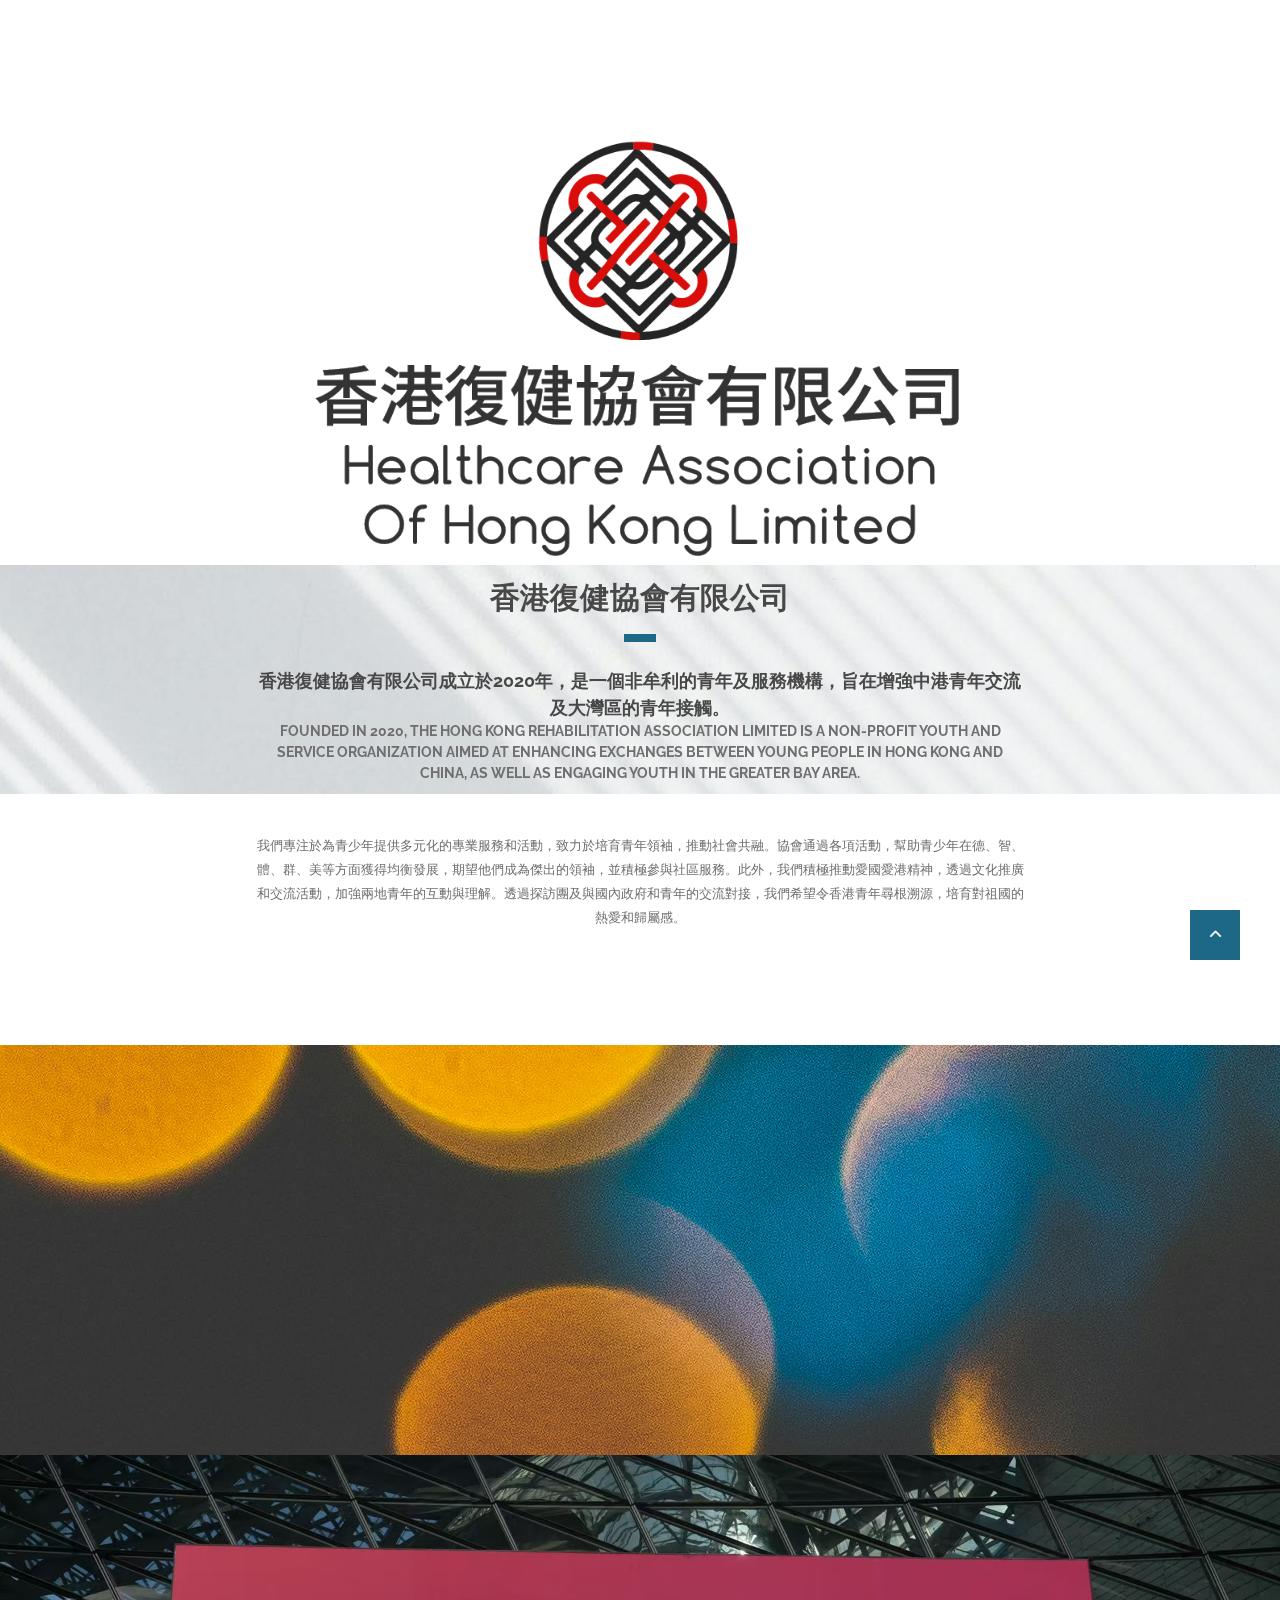
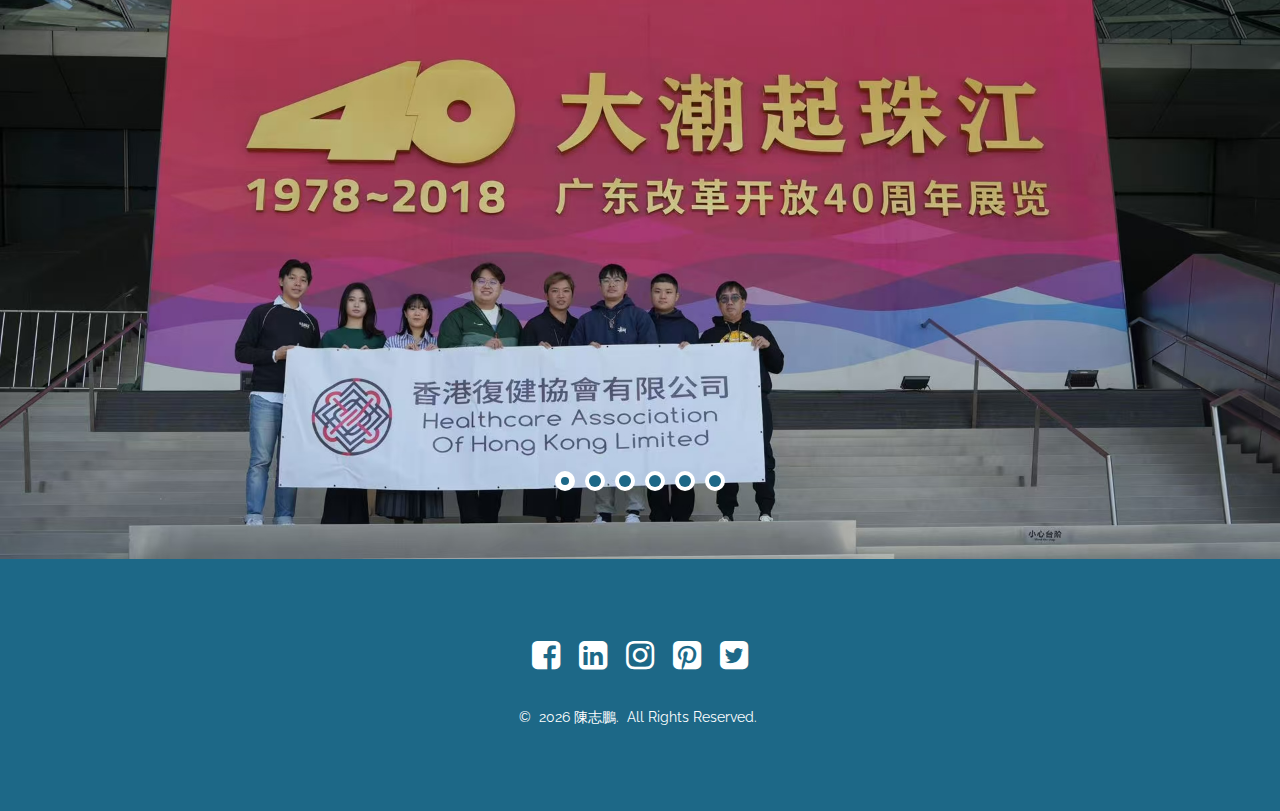
==== commit dd54feee: "update" ====
--- a/index.html
+++ b/index.html
@@ -90,17 +90,22 @@
           </nav>
         </div>
       </header> -->
-
-    <!-- Overview-->
-    <section class="section section-lg">
+    <section class="section section-lg" style="padding-bottom: 0;">
       <div class="container">
         <div class="row justify-content-center">
           <div class="col-lg-8 col-md-10 col-12 text-center">
-
             <div style="display: flex; justify-content: center; align-items: center; height: 50vh;">
               <img src="images/LOGO.png" alt="Centered Image" style="max-width: 100%; height: auto;">
             </div>
-
+          </div>
+        </div>
+      </div>
+    </section>
+    <!-- Overview-->
+    <section class="parallax-container section section-collapse" data-parallax-img="images/pexels-juanpphotoandvideo-1242348.jpg" style="padding: 10px;">
+      <div class="container">
+        <div class="row justify-content-center">
+          <div class="col-lg-8 col-md-10 col-12 text-center">
             <h2 class="heading-divided d-inline-block wow fadeInRight">香港復健協會有限公司</h2>
             <h4 class="offset-top-25 wow fadeInLeft" data-wow-delay="0.1s">
               香港復健協會有限公司成立於2020年，是一個非牟利的青年及服務機構，旨在增強中港青年交流及大灣區的青年接觸。</h4>
@@ -108,6 +113,14 @@
               Rehabilitation Association Limited is a non-profit youth and service organization aimed at enhancing
               exchanges between young people in Hong Kong and China, as well as engaging youth in the Greater Bay Area.
             </h6>
+          </div>
+        </div>
+      </div>
+    </section>
+    <section class="section section-lg" style="padding-top: 0;">
+      <div class="container">
+        <div class="row justify-content-center">
+          <div class="col-lg-8 col-md-10 col-12 text-center">
             <p class="offset-top-40 wow fadeInLeft" data-wow-delay="0.3s">
               我們專注於為青少年提供多元化的專業服務和活動，致力於培育青年領袖，推動社會共融。協會通過各項活動，幫助青少年在德、智、體、群、美等方面獲得均衡發展，期望他們成為傑出的領袖，並積極參與社區服務。此外，我們積極推動愛國愛港精神，透過文化推廣和交流活動，加強兩地青年的互動與理解。透過探訪團及與國內政府和青年的交流對接，我們希望令香港青年尋根溯源，培育對祖國的熱愛和歸屬感。
             </p>
@@ -150,6 +163,9 @@
         <div class="swiper-slide context-dark" data-slide-bg="images/swiper-1.jpg"></div>
         <div class="swiper-slide context-dark" data-slide-bg="images/swiper-2.jpg"></div>
         <div class="swiper-slide context-dark" data-slide-bg="images/swiper-3.jpg"></div>
+        <div class="swiper-slide context-dark" data-slide-bg="images/swiper-4.jpg"></div>
+        <div class="swiper-slide context-dark" data-slide-bg="images/swiper-5.jpg"></div>
+        <div class="swiper-slide context-dark" data-slide-bg="images/swiper-6.jpg"></div>
       </div>
       <!--Swiper Pagination-->
       <div class="swiper-pagination"></div>
